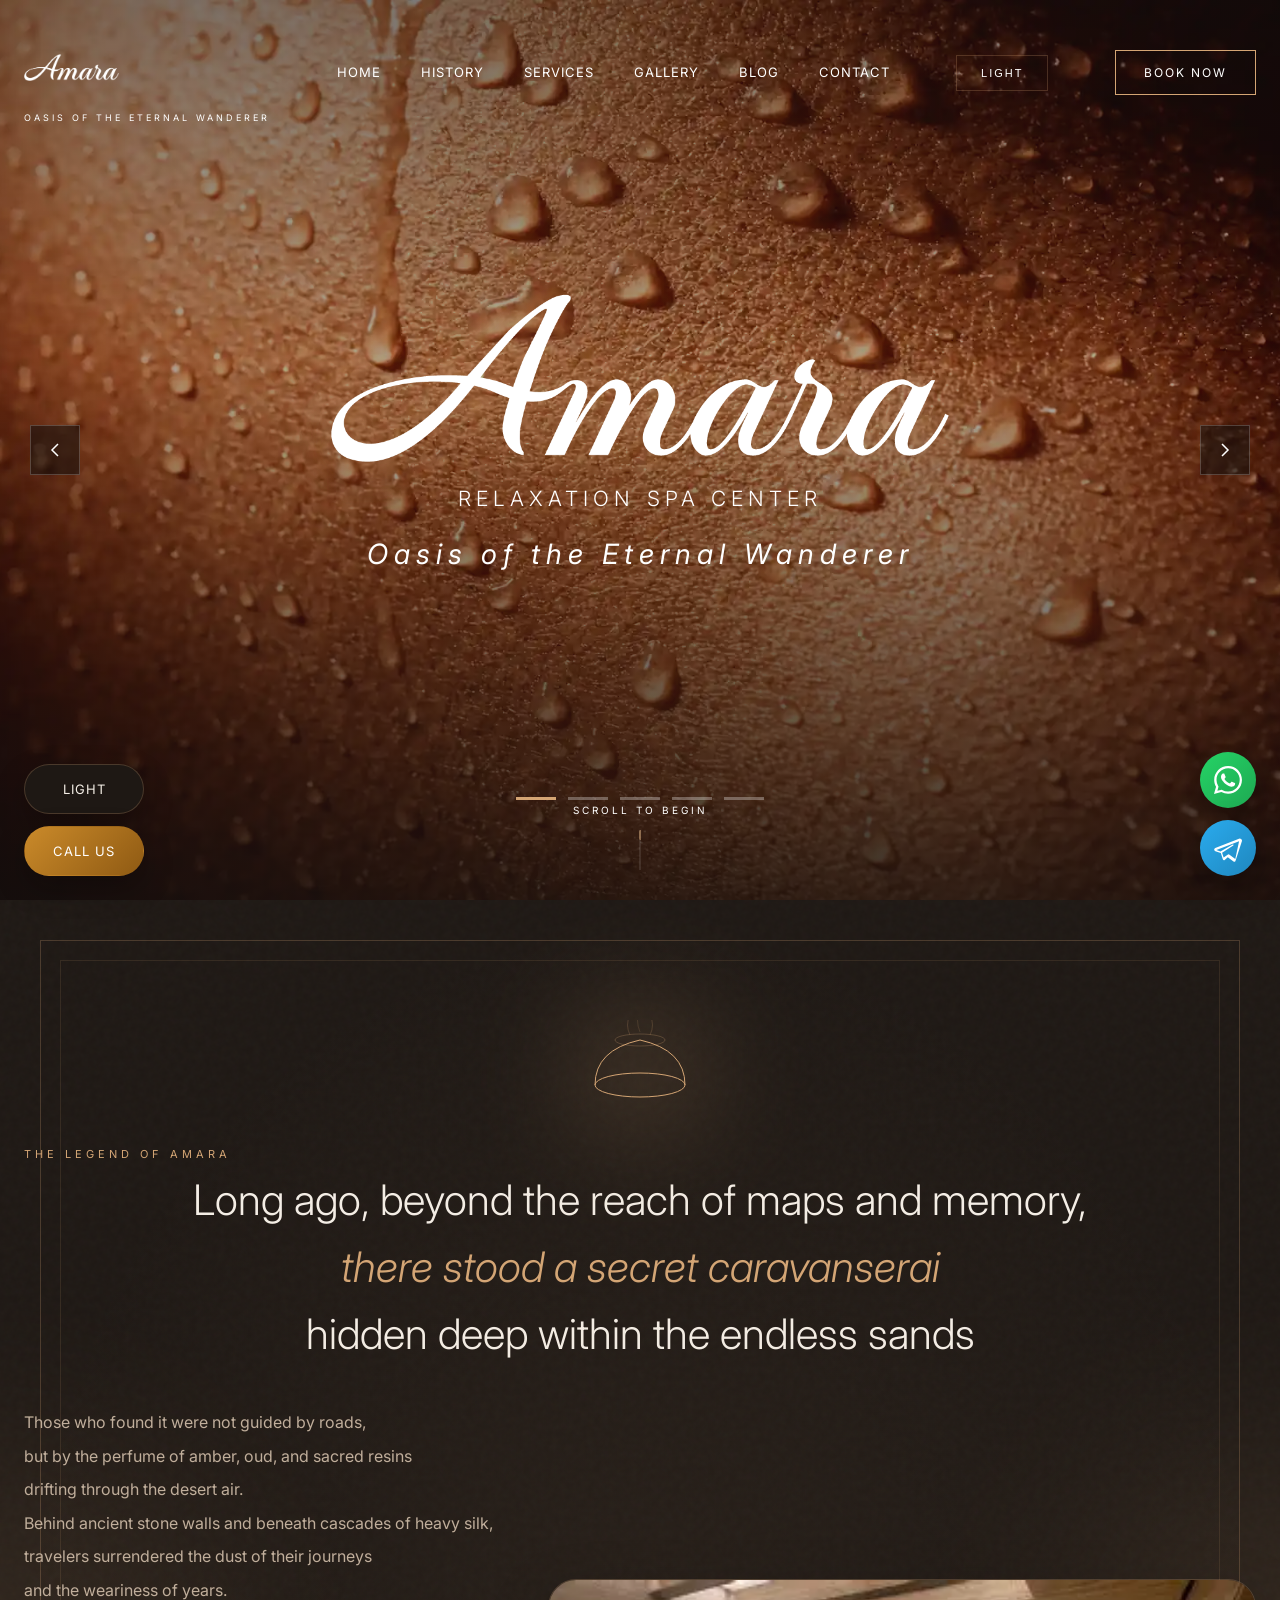
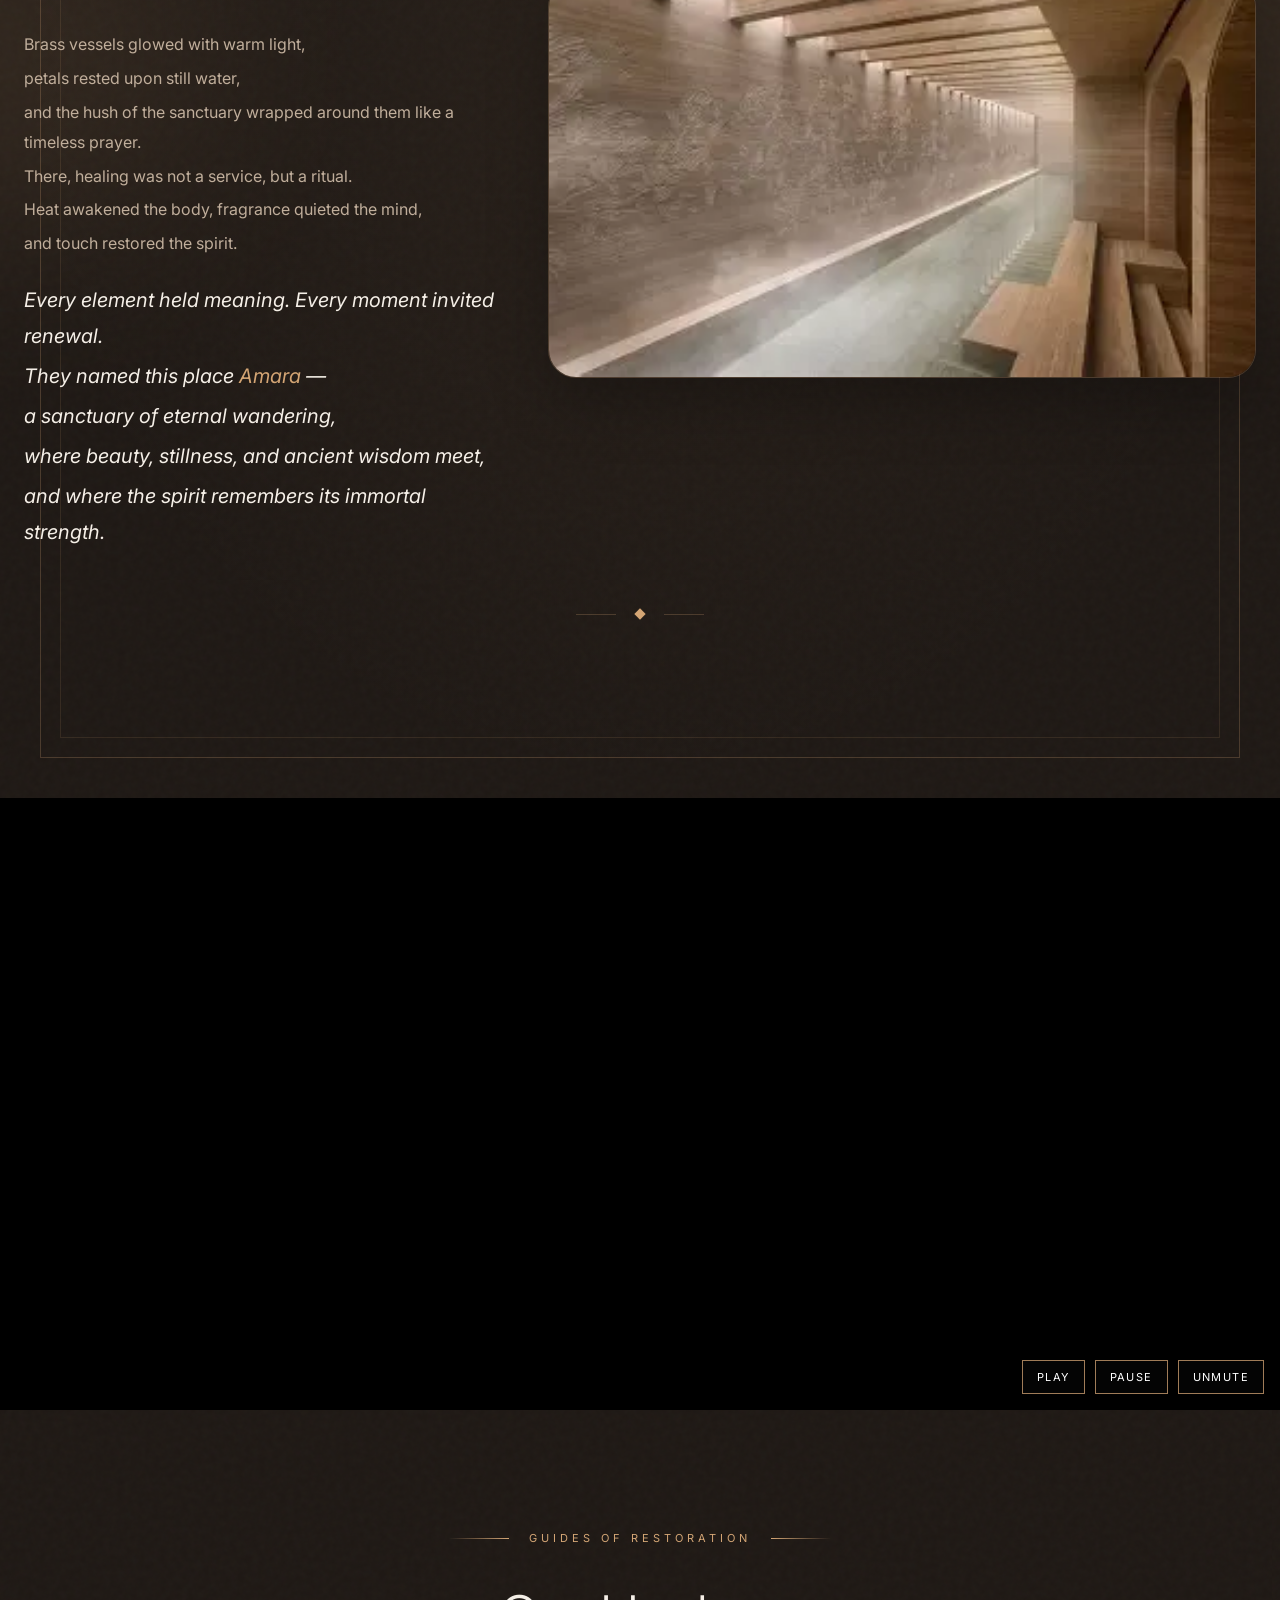
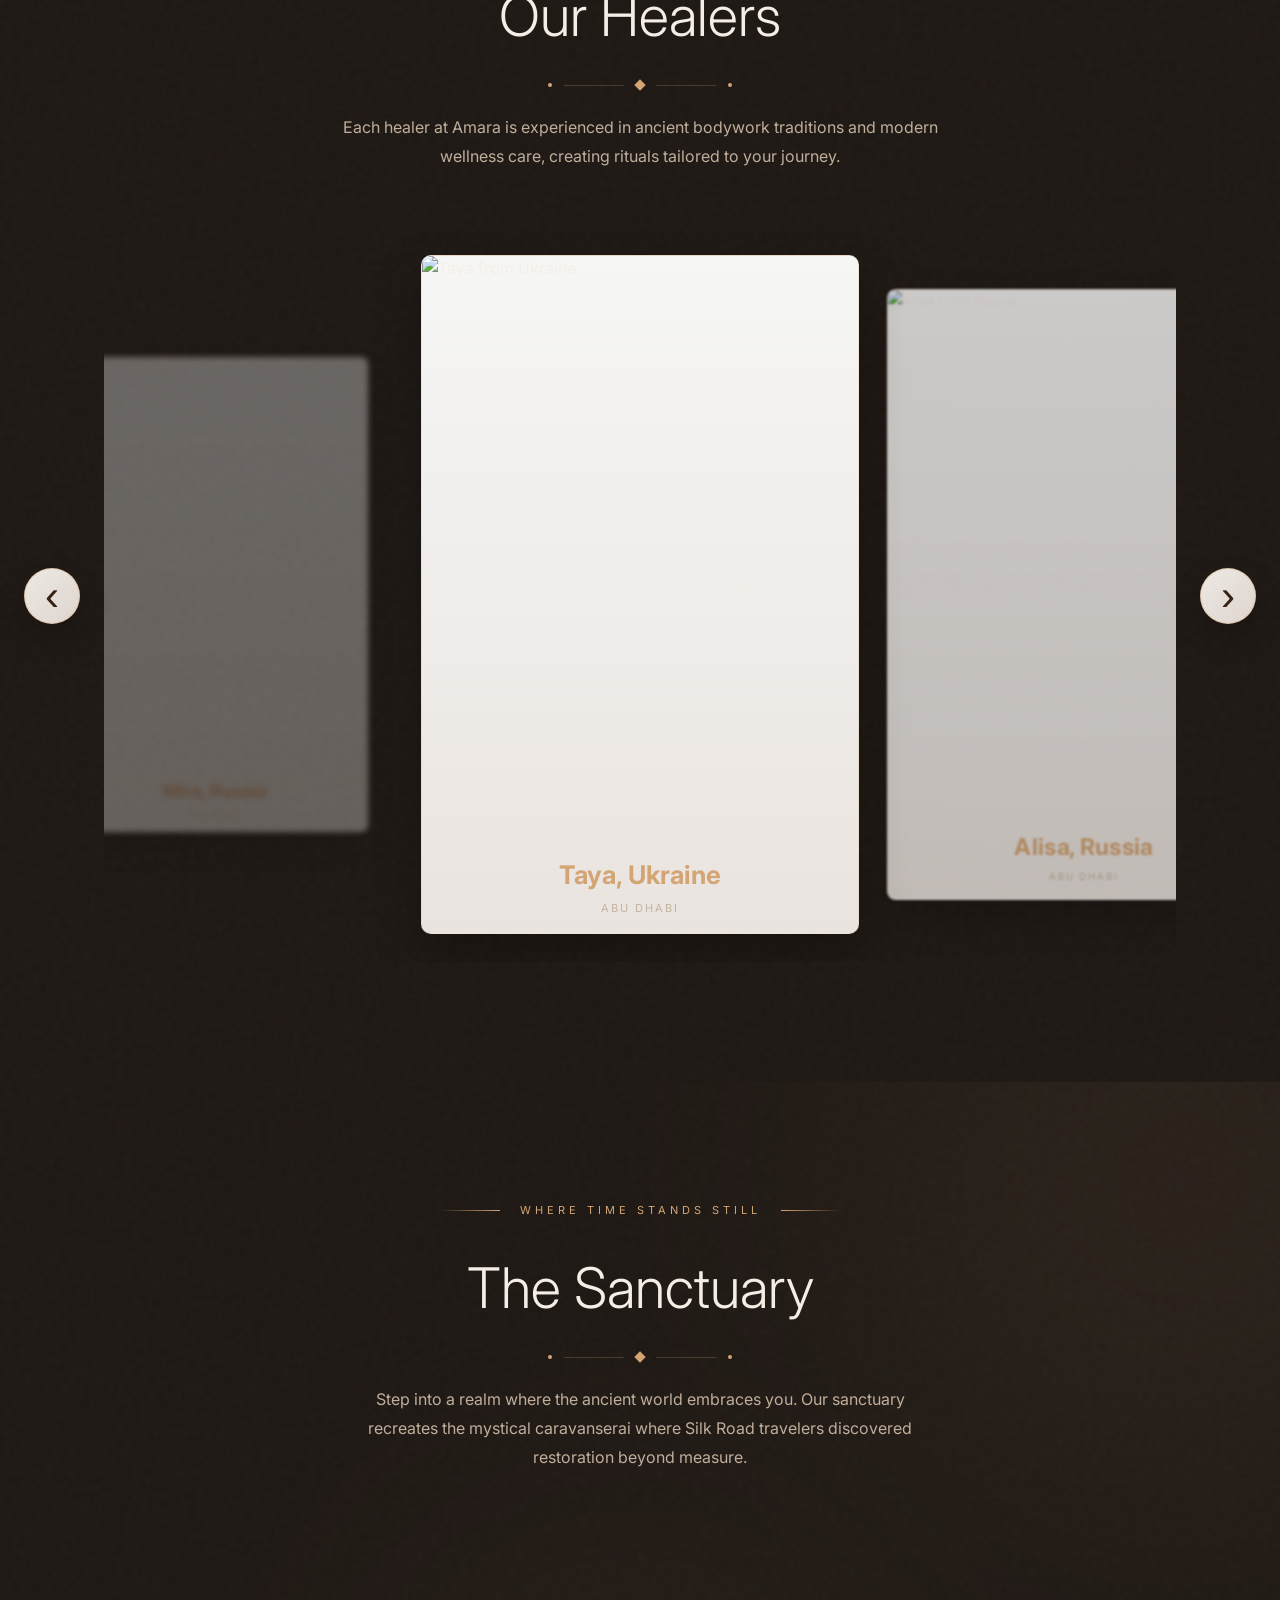
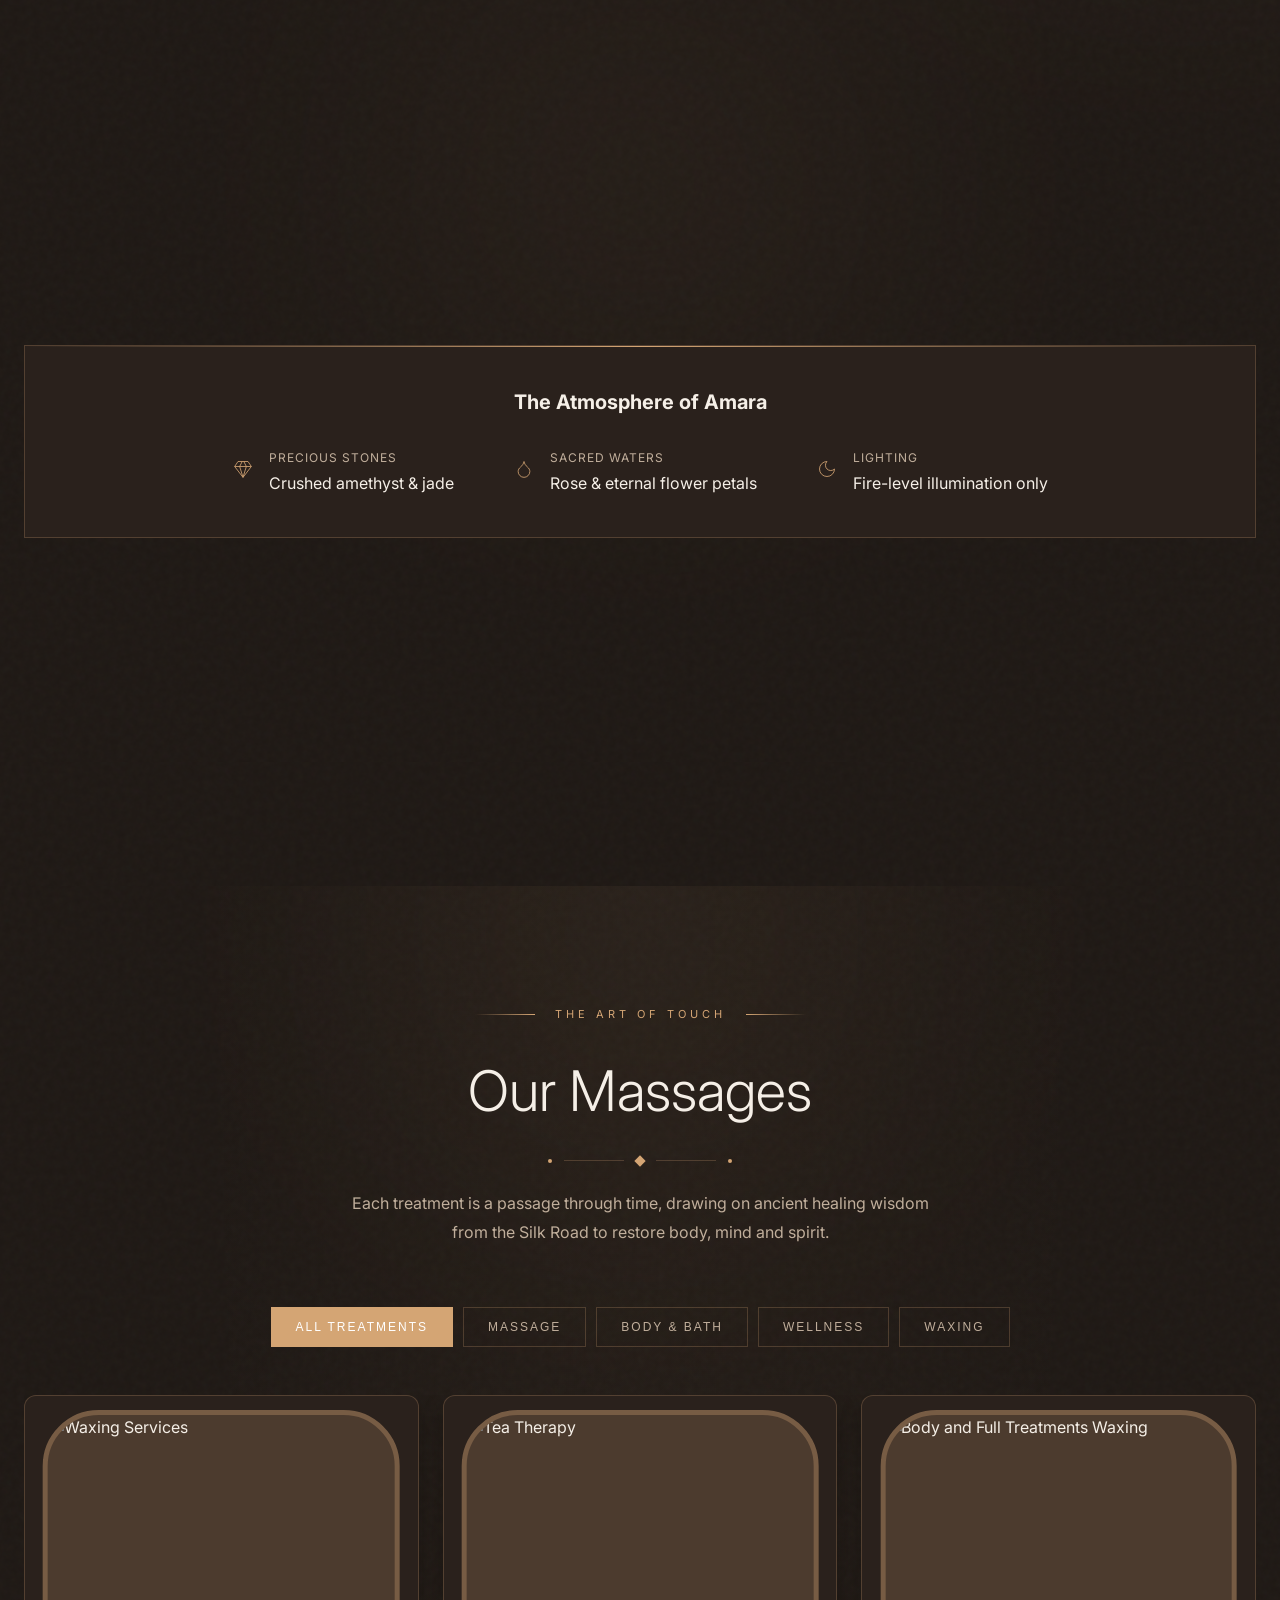
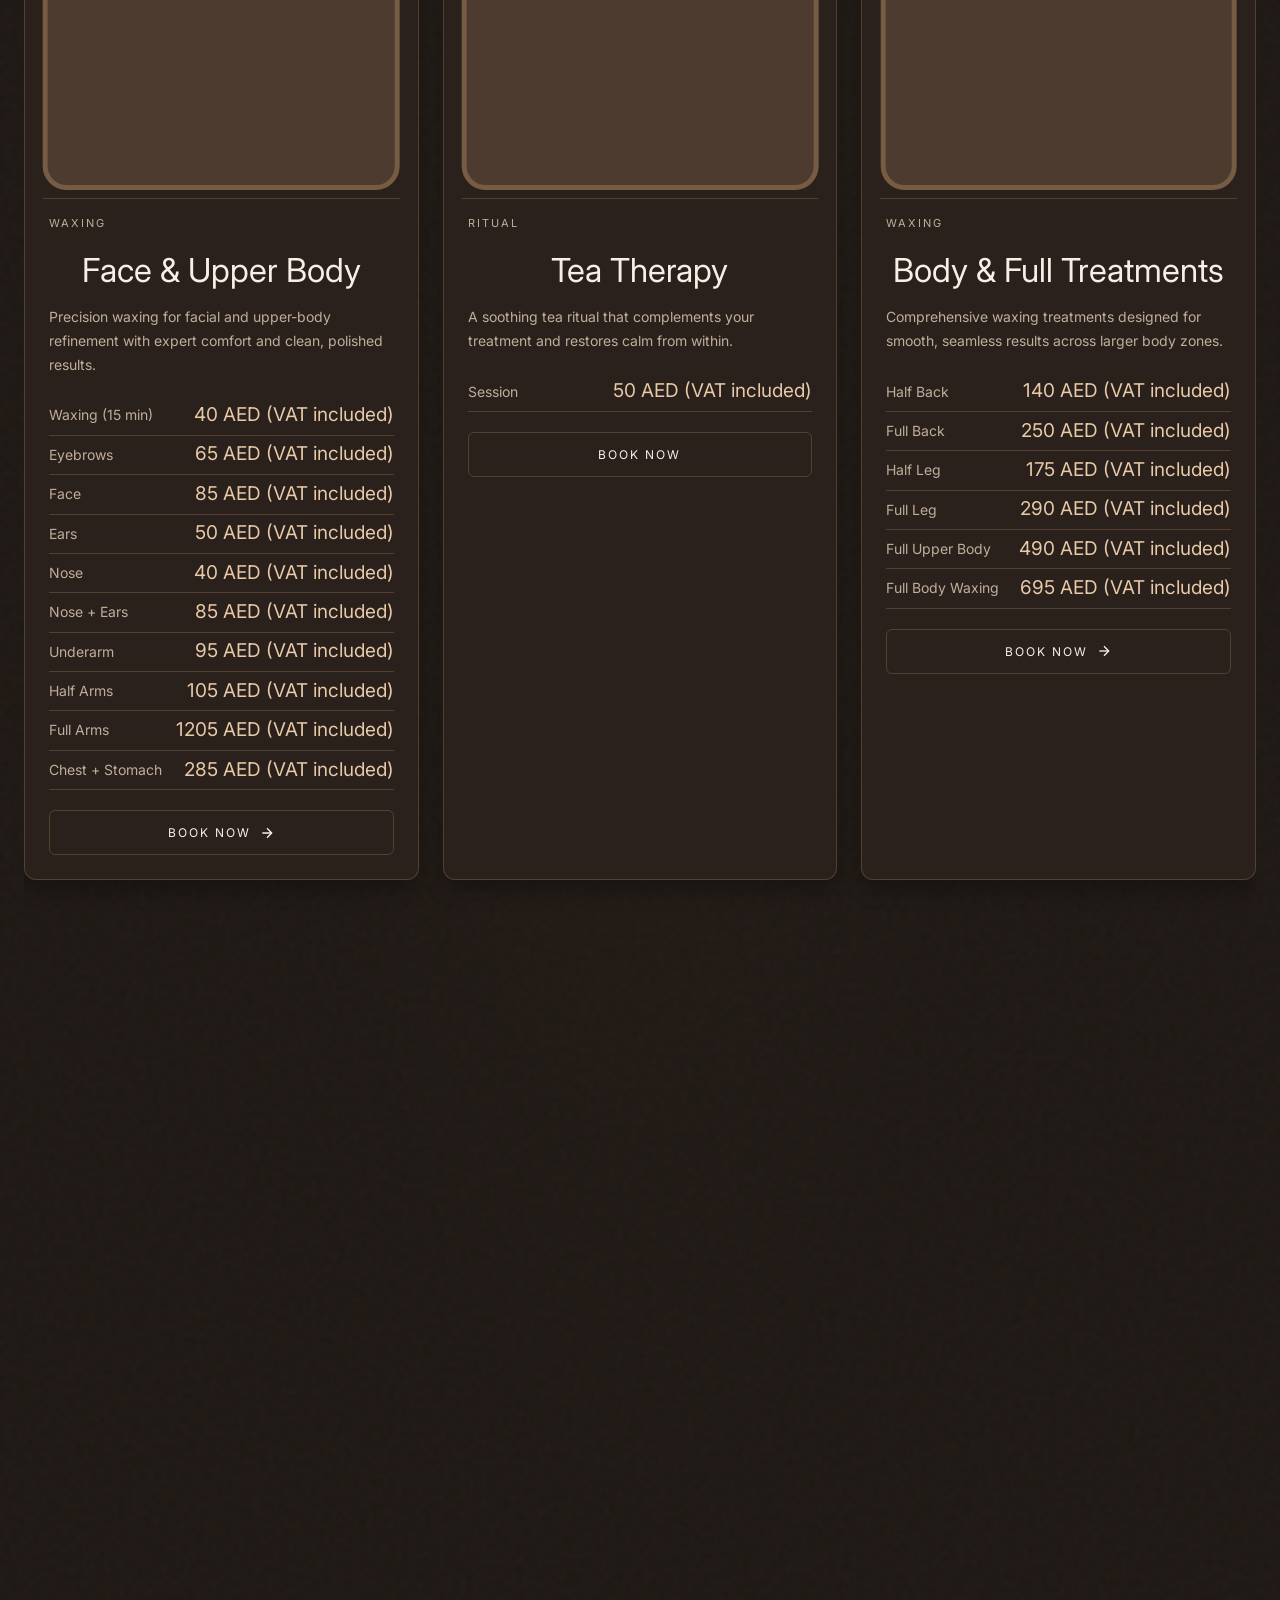
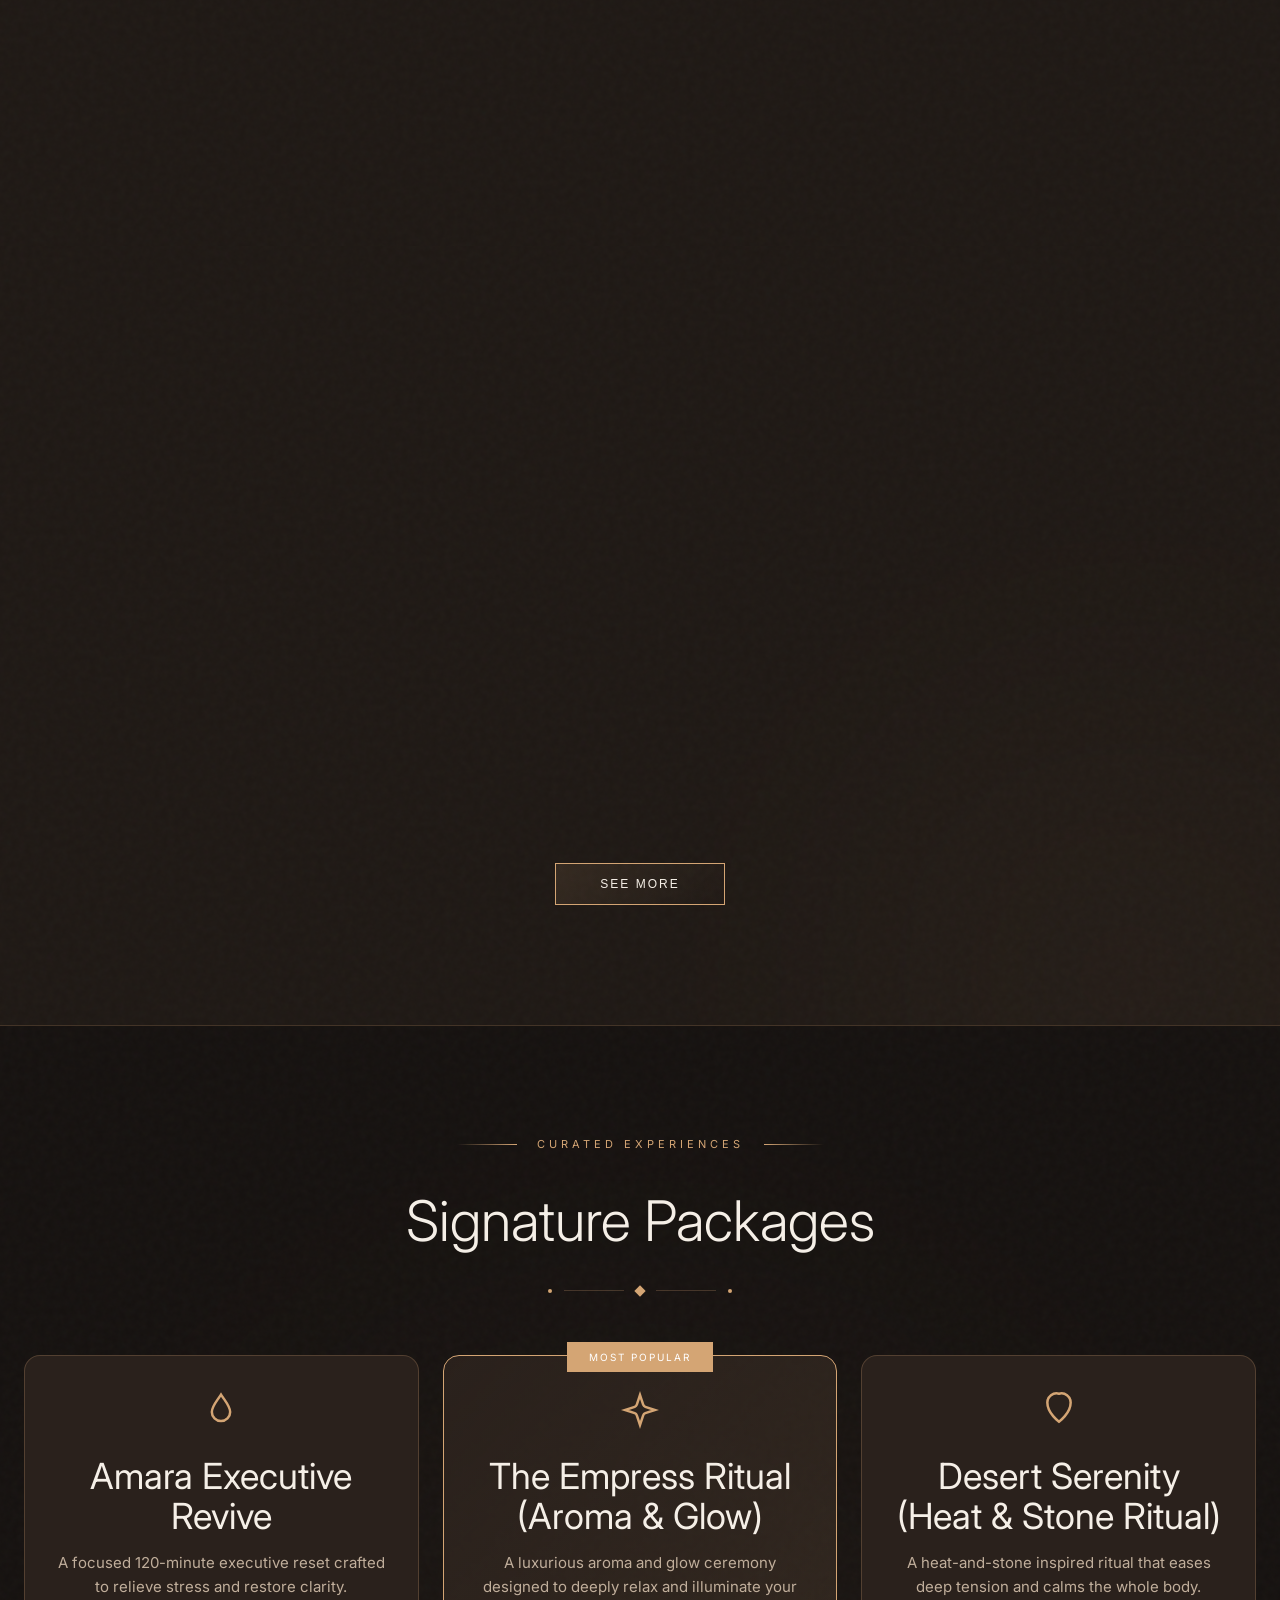
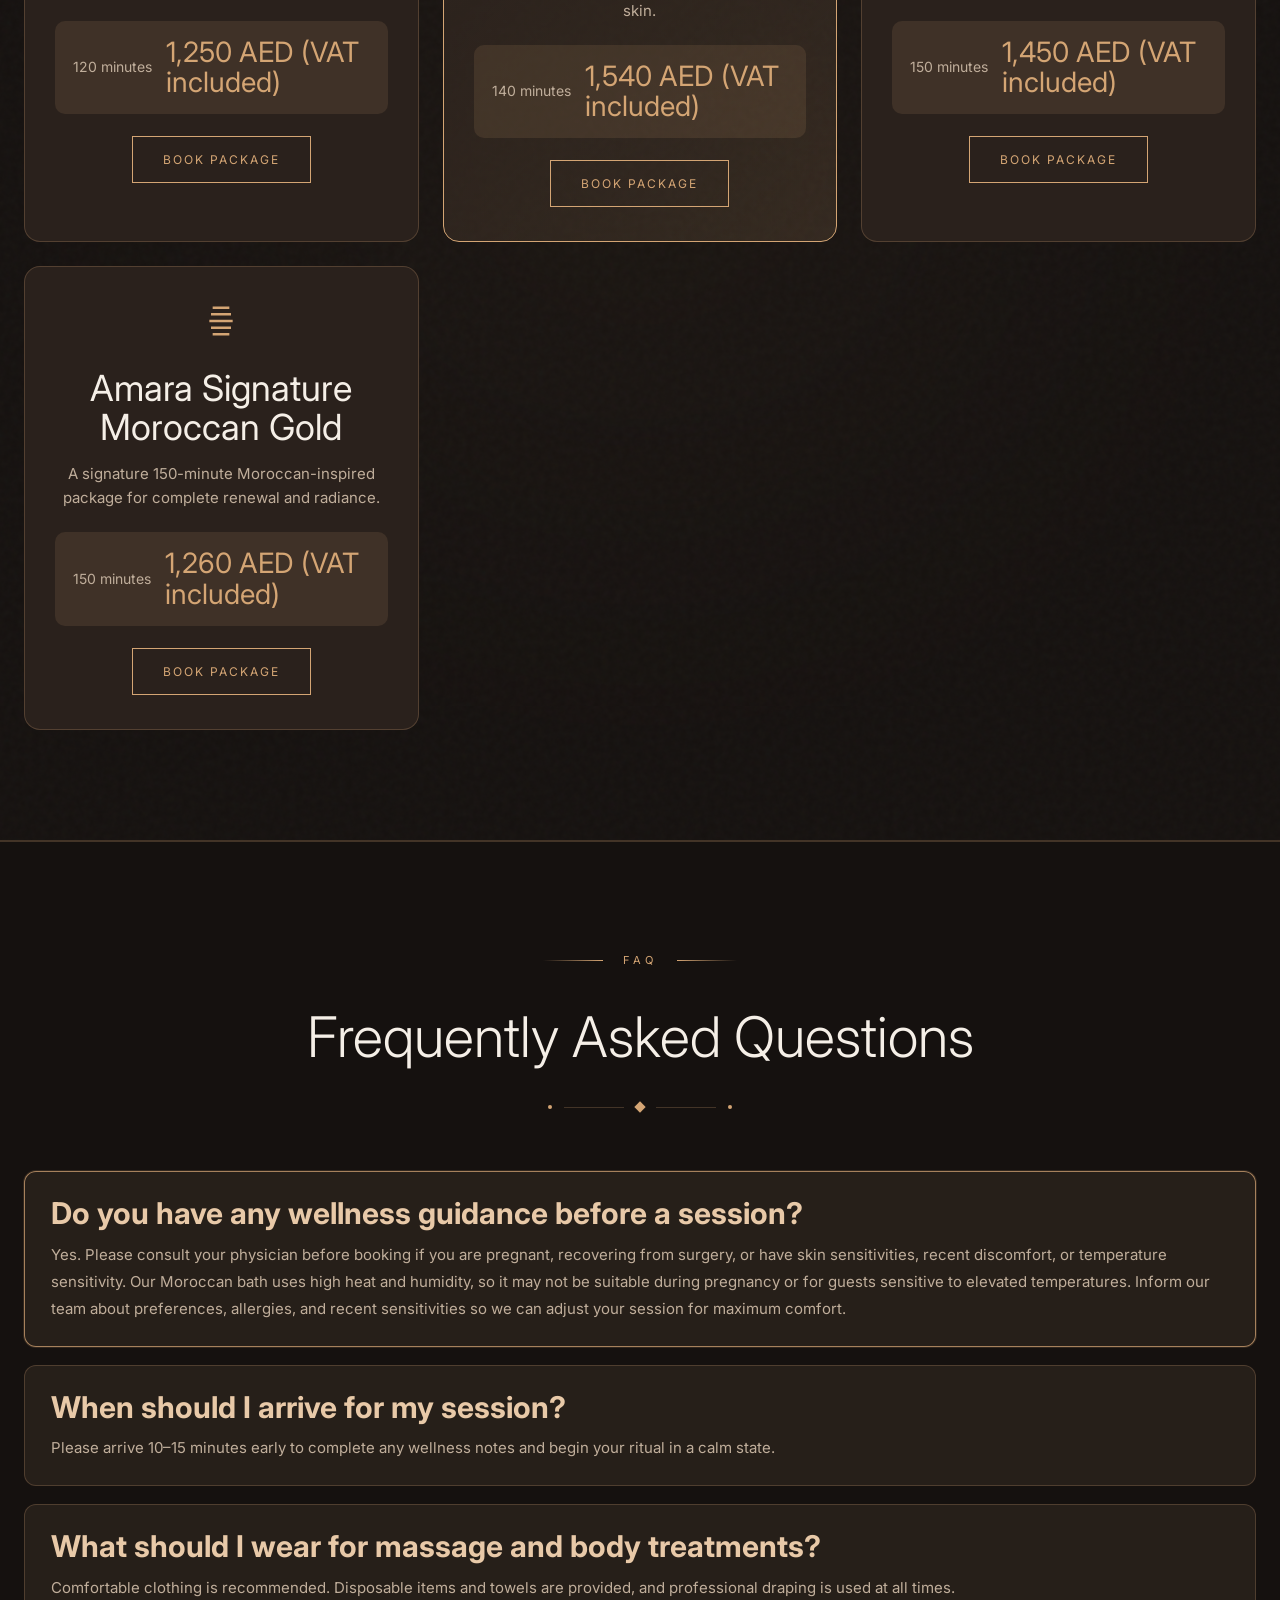
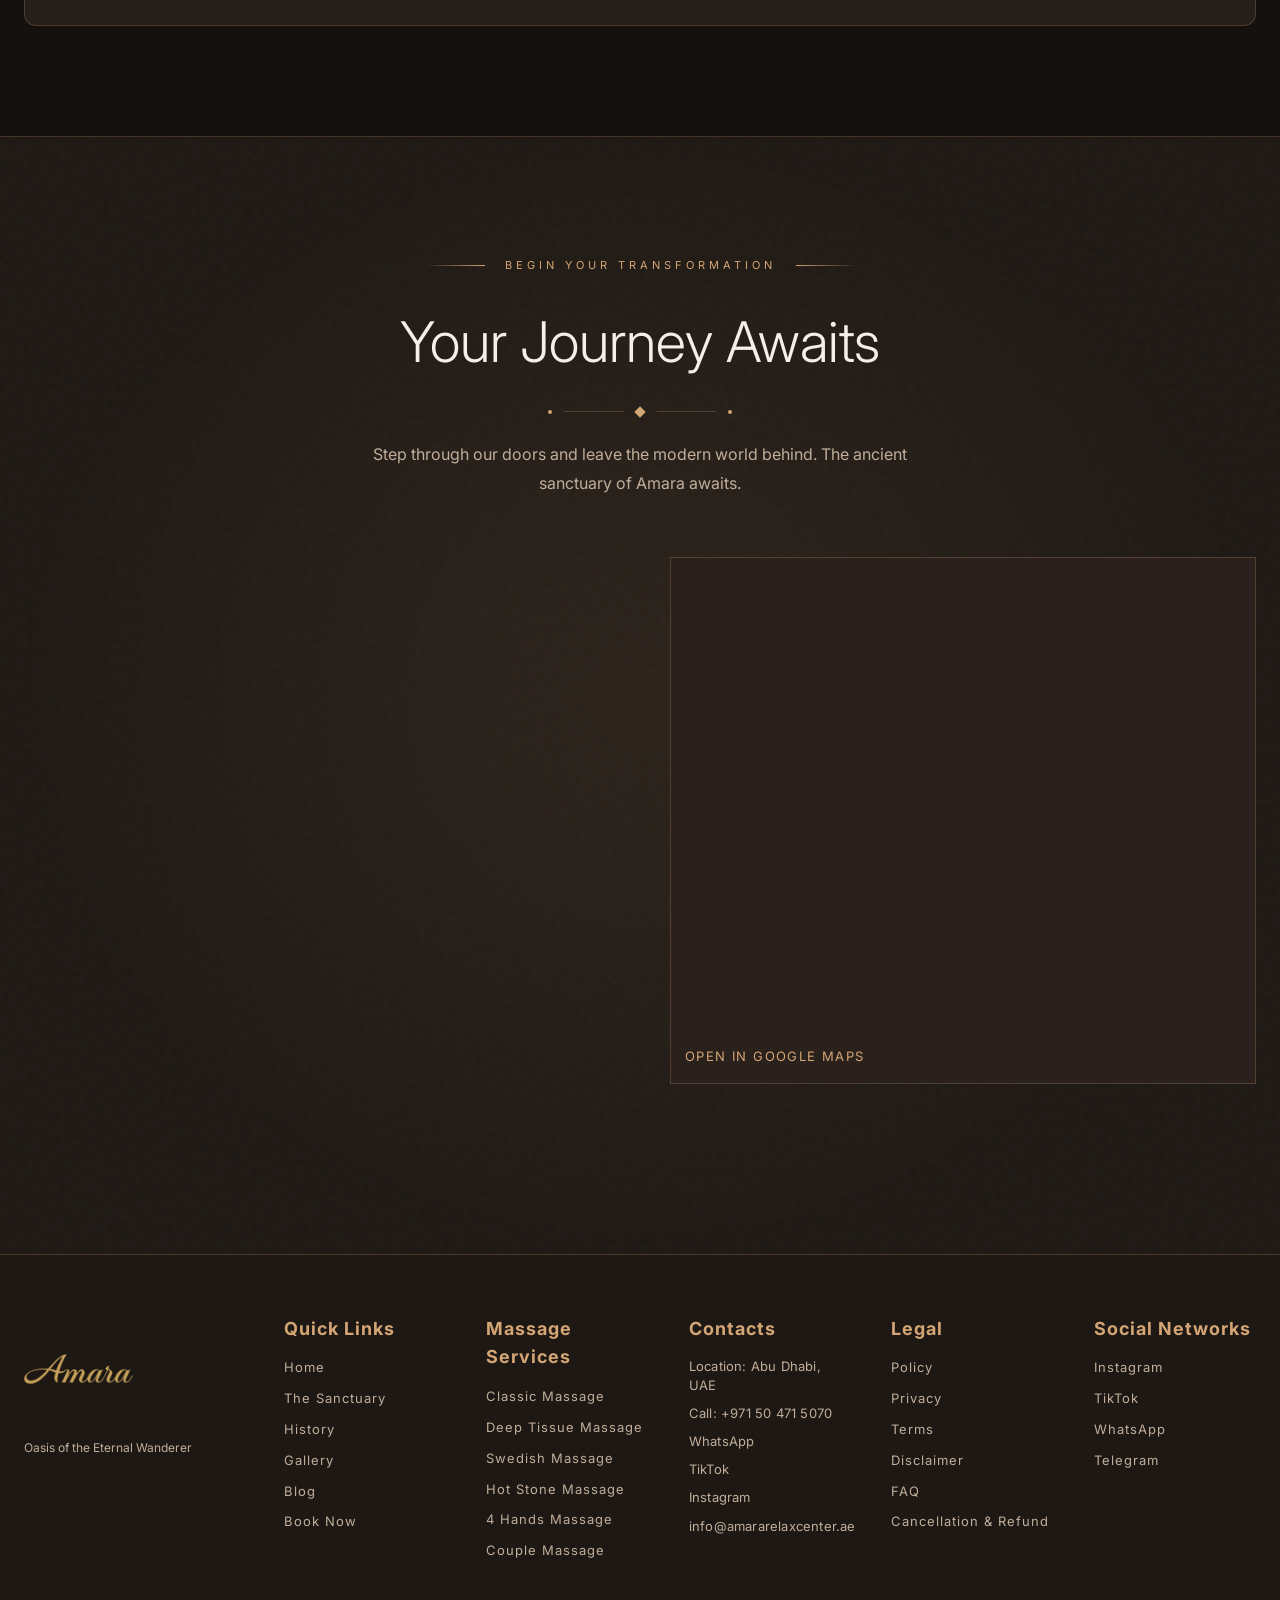
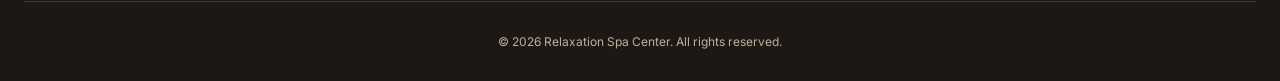
==== index.html @ 22c8f289 "Remove therapists page and navigation links" ====
<!DOCTYPE html>
<html lang="en">
<head>
  <meta charset="UTF-8">
  <meta name="viewport" content="width=device-width, initial-scale=1.0">
  <title>AMARA - Oasis of the Eternal Wanderer</title>
  <meta name="description" content="A hidden caravanserai of the Silk Road where time stands still and the spirit discovers immortal vigor through ancient healing arts.">
  <meta property="og:title" content="AMARA - Oasis of the Eternal Wanderer">
  <meta property="og:description" content="A hidden caravanserai of the Silk Road where time stands still and the spirit discovers immortal vigor through ancient healing arts.">
  <meta property="og:type" content="website">
  <meta property="og:image" content="img/opengraph.png">
  <meta property="og:image:alt" content="AMARA — Oasis of the Eternal Wanderer">
  <meta name="twitter:card" content="summary_large_image">
  <meta name="twitter:image" content="img/opengraph.png">
  <link rel="preconnect" href="https://fonts.googleapis.com">
  <link rel="preconnect" href="https://fonts.gstatic.com" crossorigin>
  <link href="https://fonts.googleapis.com/css2?family=Cormorant+Garamond:ital,wght@0,300;0,400;0,500;1,300;1,400&family=Inter:wght@300;400;500&display=swap" rel="stylesheet">
  <link rel="stylesheet" href="styles.css">
</head>
<body data-theme="dark">
  <!-- Header -->
  <header class="header" id="header">
    <nav class="nav">
      <a href="/" class="logo">
        <img src="img/logo_white.png" alt="Amara logo" class="logo-image theme-logo theme-logo-dark">
        <img src="img/logo.png" alt="Amara logo" class="logo-image theme-logo theme-logo-light">
        <span class="logo-subtitle">Oasis of the Eternal Wanderer</span>
      </a>

      <div class="nav-links">
        <a href="/" class="nav-link">Home</a>
        <a href="#rituals" class="nav-link">History</a>
        <a href="/services" class="nav-link">Services</a>
        <a href="/gallery" class="nav-link">Gallery</a>
        <a href="/blog" class="nav-link">Blog</a>
        <a href="/contact" class="nav-link">Contact</a>
      </div>

      <button
        class="theme-toggle-btn"
        id="themeToggleBtn"
        type="button"
        aria-label="Switch to light mode"
        aria-pressed="false"
      >
        Light
      </button>

      <a href="https://wa.me/971501234567" class="cta-button desktop-only" target="_blank" rel="noopener">Book Now</a>

      <button class="mobile-menu-btn" id="mobileMenuBtn" aria-label="Toggle menu" aria-expanded="false" aria-controls="mobileNav">
        <svg class="menu-icon" width="24" height="24" viewBox="0 0 24 24" fill="none" stroke="currentColor" stroke-width="2">
          <line x1="3" y1="6" x2="21" y2="6"></line>
          <line x1="3" y1="12" x2="21" y2="12"></line>
          <line x1="3" y1="18" x2="21" y2="18"></line>
        </svg>
        <svg class="close-icon" width="24" height="24" viewBox="0 0 24 24" fill="none" stroke="currentColor" stroke-width="2">
          <line x1="18" y1="6" x2="6" y2="18"></line>
          <line x1="6" y1="6" x2="18" y2="18"></line>
        </svg>
      </button>
    </nav>

    <div class="mobile-nav-overlay" id="mobileNavOverlay" aria-hidden="true"></div>

    <div class="mobile-nav" id="mobileNav">
      <div class="mobile-nav-logo" aria-hidden="true">
        <img src="img/logo_white.png" alt="" class="mobile-nav-logo-image theme-logo theme-logo-dark">
        <img src="img/logo.png" alt="" class="mobile-nav-logo-image theme-logo theme-logo-light">
      </div>
      <a href="/" class="mobile-nav-link">Home</a>
      <a href="#rituals" class="mobile-nav-link">History</a>
      <a href="/services" class="mobile-nav-link">Services</a>
      <a href="/gallery" class="mobile-nav-link">Gallery</a>
      <a href="/blog" class="mobile-nav-link">Blog</a>
      <a href="/contact" class="mobile-nav-link">Contact</a>
      <button
        class="theme-toggle-btn mobile-theme-toggle"
        id="mobileThemeToggleBtn"
        type="button"
        aria-label="Switch to light mode"
        aria-pressed="false"
      >
        Light
      </button>
    </div>
  </header>

  <main>
    <!-- Hero Section - Dior Inspired -->
    <section class="hero-dior">
      <!-- Background Slider -->
      <div class="hero-slider">
      <div class="hero-slide active" style="background-image: url('img/main1.webp')">
          <div class="slide-overlay"></div>
        </div>
        <div class="hero-slide" style="background-image: url('https://hebbkx1anhila5yf.public.blob.vercel-storage.com/moroccan-bath-XeSTABgX7qKMFfD8tpaA28jun8mEiK.jpg')">
          <div class="slide-overlay"></div>
        </div>
        <div class="hero-slide" style="background-image: url('https://hebbkx1anhila5yf.public.blob.vercel-storage.com/deep-tissue-D1EGarHWurusc7dncBgiNhIpKjE5Lf.jpg')">
          <div class="slide-overlay"></div>
        </div>
        <div class="hero-slide" style="background-image: url('https://hebbkx1anhila5yf.public.blob.vercel-storage.com/four-hands-Puk08W7r8o1fBXEjfwXtiHEmC1mv6J.jpg')">
          <div class="slide-overlay"></div>
        </div>
        <div class="hero-slide" style="background-image: url('https://hebbkx1anhila5yf.public.blob.vercel-storage.com/swedish-massage-C2bJ9ZEZfTErQx0yC2a469A6nhSZVx.jpg')">
          <div class="slide-overlay"></div>
        </div>
      </div>

      <!-- Animated Particles -->
      <div class="hero-particles">
        <div class="particle"></div>
        <div class="particle"></div>
        <div class="particle"></div>
        <div class="particle"></div>
        <div class="particle"></div>
        <div class="particle"></div>
        <div class="particle"></div>
        <div class="particle"></div>
        <div class="particle"></div>
        <div class="particle"></div>
        <div class="particle"></div>
        <div class="particle"></div>
      </div>

      <!-- Main Content -->
      <div class="hero-content-dior">
        <img class="hero-main-logo theme-logo theme-logo-dark" src="img/logo_white.png" alt="AMARA logo">
        <img class="hero-main-logo theme-logo theme-logo-light" src="img/logo.png" alt="AMARA logo">

        <h1 class="hero-title-dior">
          <span class="title-subtitle">Relaxation spa center</span>
        </h1>

        <p class="hero-tagline">Oasis of the Eternal Wanderer</p>
      </div>

      <!-- Slide Indicators -->
      <div class="hero-indicators">
        <button class="indicator active" data-slide="0" aria-label="Slide 1"></button>
        <button class="indicator" data-slide="1" aria-label="Slide 2"></button>
        <button class="indicator" data-slide="2" aria-label="Slide 3"></button>
        <button class="indicator" data-slide="3" aria-label="Slide 4"></button>
        <button class="indicator" data-slide="4" aria-label="Slide 5"></button>
      </div>

      <!-- Navigation Arrows -->
      <button class="hero-nav-arrow hero-nav-prev" aria-label="Previous slide">
        <svg width="24" height="24" viewBox="0 0 24 24" fill="none" stroke="currentColor" stroke-width="1.5">
          <path d="M15 18l-6-6 6-6"/>
        </svg>
      </button>
      <button class="hero-nav-arrow hero-nav-next" aria-label="Next slide">
        <svg width="24" height="24" viewBox="0 0 24 24" fill="none" stroke="currentColor" stroke-width="1.5">
          <path d="M9 18l6-6-6-6"/>
        </svg>
      </button>

      <!-- Scroll Indicator -->
      <div class="scroll-indicator-dior">
        <span>Scroll to Begin</span>
        <div class="scroll-line">
          <div class="scroll-dot"></div>
        </div>
      </div>

      <!-- Side Text -->
    </section>

    <!-- Legend Section -->
    <section id="rituals" class="legend">
      <div class="legend-bg"></div>
      <div class="legend-glow-left"></div>
      <div class="legend-glow-right"></div>
      <div class="stone-texture"></div>
      <div class="legend-border-outer"></div>
      <div class="legend-border-inner"></div>

      <div class="container">
        <div class="legend-icon">
          <svg width="120" height="80" viewBox="0 0 120 80">
            <ellipse cx="60" cy="65" rx="45" ry="12" fill="none" stroke="currentColor" stroke-width="1" />
            <path d="M15 65 Q15 30 60 20 Q105 30 105 65" fill="none" stroke="currentColor" stroke-width="1" />
            <ellipse cx="60" cy="20" rx="25" ry="6" fill="none" stroke="currentColor" stroke-width="0.5" opacity="0.5" />
            <path d="M50 15 Q45 5 50 -5" fill="none" stroke="currentColor" stroke-width="0.5" opacity="0.4" />
            <path d="M60 12 Q55 0 60 -10" fill="none" stroke="currentColor" stroke-width="0.5" opacity="0.3" />
            <path d="M70 15 Q75 5 70 -5" fill="none" stroke="currentColor" stroke-width="0.5" opacity="0.4" />
          </svg>
          <div class="icon-glow"></div>
        </div>

        <span class="section-tag">The Legend of Amara</span>

        <h2 class="legend-title">
          <span>Long ago, beyond the reach of maps and memory,</span>
          <span class="text-primary italic">there stood a secret caravanserai</span>
          <span>hidden deep within the endless sands</span>
        </h2>

        <div class="legend-story">
          <div class="legend-text">
            <p class="legend-paragraph">
              Those who found it were not guided by roads,<br>
              but by the perfume of amber, oud, and sacred resins<br>
              drifting through the desert air.<br>
              Behind ancient stone walls and beneath cascades of heavy silk,<br>
              travelers surrendered the dust of their journeys<br>
              and the weariness of years.
            </p>
            <p class="legend-paragraph">
              Brass vessels glowed with warm light,<br>
              petals rested upon still water,<br>
              and the hush of the sanctuary wrapped around them like a timeless prayer.<br>
              There, healing was not a service, but a ritual.<br>
              Heat awakened the body, fragrance quieted the mind,<br>
              and touch restored the spirit.
            </p>
            <p class="legend-paragraph-highlight">
              Every element held meaning. Every moment invited renewal.<br>
              They named this place <span class="text-primary">Amara</span> —<br>
              a sanctuary of eternal wandering,<br>
              where beauty, stillness, and ancient wisdom meet,<br>
              and where the spirit remembers its immortal strength.
            </p>
          </div>

          <div class="legend-visual">
            <img src="img/about.webp" alt="Amara sanctuary interior" class="legend-image">
          </div>
        </div>

        <div class="legend-divider">
          <div class="divider-line"></div>
          <div class="divider-diamond"></div>
          <div class="divider-line"></div>
        </div>
      </div>
    </section>

    <!-- Healers Intro Video -->
    <section class="healers-video-section" aria-label="Our Healers video introduction">
      <video
        class="healers-video"
        id="healersVideo"
        autoplay
        muted
        loop
        playsinline
        webkit-playsinline
        preload="auto"
        poster="https://hebbkx1anhila5yf.public.blob.vercel-storage.com/moroccan-bath-XeSTABgX7qKMFfD8tpaA28jun8mEiK.jpg"
      >
        <source src="video/ttt1.mp4" type="video/mp4">
      </video>
      <div class="healers-video-controls" aria-label="Video controls">
        <button type="button" class="healers-video-control-btn" id="videoPlayBtn">Play</button>
        <button type="button" class="healers-video-control-btn" id="videoPauseBtn">Pause</button>
        <button
          type="button"
          class="healers-video-control-btn"
          id="videoMuteBtn"
          aria-pressed="true"
        >
          Unmute
        </button>
      </div>
      <div class="healers-video-fallback" id="healersVideoFallback" hidden aria-hidden="true"></div>
    </section>

    <!-- Healers Section -->
    <section id="healers" class="healers-section">
      <div class="stone-texture"></div>
      <div class="container">
        <div class="section-header">
          <div class="section-header-line">
            <div class="header-line-left"></div>
            <span class="section-tag">Guides of Restoration</span>
            <div class="header-line-right"></div>
          </div>
          <h2 class="section-title">Our Healers</h2>
          <div class="section-divider">
            <div class="divider-dot"></div>
            <div class="divider-line-long"></div>
            <div class="divider-diamond"></div>
            <div class="divider-line-long"></div>
            <div class="divider-dot"></div>
          </div>
          <p class="section-description">
            Each healer at Amara is experienced in ancient bodywork traditions and modern wellness care,
            creating rituals tailored to your journey.
          </p>
        </div>

        <div class="healers-carousel" data-healers-carousel>
          <button class="healers-nav healers-nav-prev" type="button" aria-label="Previous therapist">
            <span aria-hidden="true">‹</span>
          </button>

          <div class="healers-viewport">
            <div class="healers-track">
              <article class="healer-slide" data-real-index="0">
                <div class="healer-slide-inner">
                  <img src="https://images.unsplash.com/photo-1494790108377-be9c29b29330?auto=format&fit=crop&w=700&q=80" alt="Taya from Ukraine" loading="lazy" class="healer-photo">
                  <div class="healer-meta">
                    <h3 class="healer-name">Taya, Ukraine</h3>
                    <p class="healer-role">Abu Dhabi</p>
                  </div>
                </div>
              </article>
              <article class="healer-slide" data-real-index="1">
                <div class="healer-slide-inner">
                  <img src="https://images.unsplash.com/photo-1488426862026-3ee34a7d66df?auto=format&fit=crop&w=700&q=80" alt="Alisa from Russia" loading="lazy" class="healer-photo">
                  <div class="healer-meta">
                    <h3 class="healer-name">Alisa, Russia</h3>
                    <p class="healer-role">Abu Dhabi</p>
                  </div>
                </div>
              </article>
              <article class="healer-slide" data-real-index="2">
                <div class="healer-slide-inner">
                  <img src="https://images.unsplash.com/photo-1524504388940-b1c1722653e1?auto=format&fit=crop&w=700&q=80" alt="Emily from Poland" loading="lazy" class="healer-photo">
                  <div class="healer-meta">
                    <h3 class="healer-name">Emily, Poland</h3>
                    <p class="healer-role">Abu Dhabi</p>
                  </div>
                </div>
              </article>
              <article class="healer-slide" data-real-index="3">
                <div class="healer-slide-inner">
                  <img src="https://images.unsplash.com/photo-1517841905240-472988babdf9?auto=format&fit=crop&w=700&q=80" alt="Lucy from Romania" loading="lazy" class="healer-photo">
                  <div class="healer-meta">
                    <h3 class="healer-name">Lucy, Romania</h3>
                    <p class="healer-role">Abu Dhabi</p>
                  </div>
                </div>
              </article>
              <article class="healer-slide" data-real-index="4">
                <div class="healer-slide-inner">
                  <img src="https://images.unsplash.com/photo-1544005313-94ddf0286df2?auto=format&fit=crop&w=700&q=80" alt="Mary from Russia" loading="lazy" class="healer-photo">
                  <div class="healer-meta">
                    <h3 class="healer-name">Mary, Russia</h3>
                    <p class="healer-role">Abu Dhabi</p>
                  </div>
                </div>
              </article>
              <article class="healer-slide" data-real-index="5">
                <div class="healer-slide-inner">
                  <img src="https://images.unsplash.com/photo-1542204625-de293a6b4178?auto=format&fit=crop&w=700&q=80" alt="Michelle from Russia" loading="lazy" class="healer-photo">
                  <div class="healer-meta">
                    <h3 class="healer-name">Michelle, Russia</h3>
                    <p class="healer-role">Abu Dhabi</p>
                  </div>
                </div>
              </article>
              <article class="healer-slide" data-real-index="6">
                <div class="healer-slide-inner">
                  <img src="https://images.unsplash.com/photo-1438761681033-6461ffad8d80?auto=format&fit=crop&w=700&q=80" alt="Mira from Russia" loading="lazy" class="healer-photo">
                  <div class="healer-meta">
                    <h3 class="healer-name">Mira, Russia</h3>
                    <p class="healer-role">Abu Dhabi</p>
                  </div>
                </div>
              </article>
              <article class="healer-slide" data-real-index="7">
                <div class="healer-slide-inner">
                  <img src="https://images.unsplash.com/photo-1506863530036-1efeddceb993?auto=format&fit=crop&w=700&q=80" alt="Nika from Georgia" loading="lazy" class="healer-photo">
                  <div class="healer-meta">
                    <h3 class="healer-name">Nika, Georgia</h3>
                    <p class="healer-role">Abu Dhabi</p>
                  </div>
                </div>
              </article>
              <article class="healer-slide" data-real-index="8">
                <div class="healer-slide-inner">
                  <img src="https://images.unsplash.com/photo-1464863979621-258859e62245?auto=format&fit=crop&w=700&q=80" alt="Polina from Russia" loading="lazy" class="healer-photo">
                  <div class="healer-meta">
                    <h3 class="healer-name">Polina, Russia</h3>
                    <p class="healer-role">Abu Dhabi</p>
                  </div>
                </div>
              </article>
              <article class="healer-slide" data-real-index="9">
                <div class="healer-slide-inner">
                  <img src="https://images.unsplash.com/photo-1534528741775-53994a69daeb?auto=format&fit=crop&w=700&q=80" alt="Selena from Romania" loading="lazy" class="healer-photo">
                  <div class="healer-meta">
                    <h3 class="healer-name">Selena, Romania</h3>
                    <p class="healer-role">Abu Dhabi</p>
                  </div>
                </div>
              </article>
            </div>
          </div>

          <button class="healers-nav healers-nav-next" type="button" aria-label="Next therapist">
            <span aria-hidden="true">›</span>
          </button>
        </div>
      </div>
    </section>


    <!-- Sanctuary Section -->
    <section id="sanctuary" class="sanctuary">
      <div class="sanctuary-glow"></div>
      <div class="sanctuary-glow-center"></div>
      <div class="stone-texture"></div>

      <div class="container">
        <div class="section-header">
          <div class="section-header-line">
            <div class="header-line-left"></div>
            <span class="section-tag">Where Time Stands Still</span>
            <div class="header-line-right"></div>
          </div>
          <h2 class="section-title">The Sanctuary</h2>
          <div class="section-divider">
            <div class="divider-dot"></div>
            <div class="divider-line-long"></div>
            <div class="divider-diamond"></div>
            <div class="divider-line-long"></div>
            <div class="divider-dot"></div>
          </div>
          <p class="section-description">
            Step into a realm where the ancient world embraces you. Our sanctuary recreates
            the mystical caravanserai where Silk Road travelers discovered restoration beyond measure.
          </p>
        </div>

        <div class="features-grid">
          <div class="feature-card" data-index="0">
            <div class="feature-glow"></div>
            <div class="feature-corner tl"></div>
            <div class="feature-corner tr"></div>
            <div class="feature-corner bl"></div>
            <div class="feature-corner br"></div>
            <div class="feature-icon">
              <svg width="28" height="28" viewBox="0 0 24 24" fill="none" stroke="currentColor" stroke-width="1">
                <path d="M8.5 14.5A2.5 2.5 0 0 0 11 12c0-1.38-.5-2-1-3-1.072-2.143-.224-4.054 2-6 .5 2.5 2 4.9 4 6.5 2 1.6 3 3.5 3 5.5a7 7 0 1 1-14 0c0-1.153.433-2.294 1-3a2.5 2.5 0 0 0 2.5 2.5z"/>
              </svg>
            </div>
            <h3 class="feature-title">Firelit Ambiance</h3>
            <p class="feature-description">Only lower lighting creates the effect of ancient fires, casting dancing shadows across rough stone walls and heavy silk drapes. No overhead lights disturb the sacred twilight.</p>
            <span class="feature-detail">Inspired by the campfires that guided weary travelers</span>
          </div>

          <div class="feature-card" data-index="1">
            <div class="feature-glow"></div>
            <div class="feature-corner tl"></div>
            <div class="feature-corner tr"></div>
            <div class="feature-corner bl"></div>
            <div class="feature-corner br"></div>
            <div class="feature-icon">
              <svg width="28" height="28" viewBox="0 0 24 24" fill="none" stroke="currentColor" stroke-width="1">
                <path d="M17.7 7.7a2.5 2.5 0 1 1 1.8 4.3H2"/>
                <path d="M9.6 4.6A2 2 0 1 1 11 8H2"/>
                <path d="M12.6 19.4A2 2 0 1 0 14 16H2"/>
              </svg>
            </div>
            <h3 class="feature-title">Sacred Aromas</h3>
            <p class="feature-description">The air carries notes of amber, frankincense, and sandalwood — the same scents that guided weary travelers to our sanctuary across endless desert nights.</p>
            <span class="feature-detail">Hand-blended from the rarest resins</span>
          </div>

          <div class="feature-card" data-index="2">
            <div class="feature-glow"></div>
            <div class="feature-corner tl"></div>
            <div class="feature-corner tr"></div>
            <div class="feature-corner bl"></div>
            <div class="feature-corner br"></div>
            <div class="feature-icon">
              <svg width="28" height="28" viewBox="0 0 24 24" fill="none" stroke="currentColor" stroke-width="1">
                <path d="m12 3-1.912 5.813a2 2 0 0 1-1.275 1.275L3 12l5.813 1.912a2 2 0 0 1 1.275 1.275L12 21l1.912-5.813a2 2 0 0 1 1.275-1.275L21 12l-5.813-1.912a2 2 0 0 1-1.275-1.275L12 3Z"/>
                <path d="M5 3v4"/>
                <path d="M19 17v4"/>
                <path d="M3 5h4"/>
                <path d="M17 19h4"/>
              </svg>
            </div>
            <h3 class="feature-title">Timeless Materials</h3>
            <p class="feature-description">Rough stone, heavy silk, and antique brass bowls create an atmosphere where centuries dissolve into a single eternal moment of pure presence.</p>
            <span class="feature-detail">Each piece sourced from ancient trade routes</span>
          </div>
        </div>

        <div class="atmosphere-bar">
          <div class="atmosphere-shine"></div>
          <h4 class="atmosphere-title">The Atmosphere of Amara</h4>
          <div class="atmosphere-items">
            <div class="atmosphere-item">
              <div class="atmosphere-icon">
                <svg width="20" height="20" viewBox="0 0 24 24" fill="none" stroke="currentColor" stroke-width="1">
                  <path d="M6 3h12l4 6-10 13L2 9Z"/>
                  <path d="M11 3 8 9l4 13 4-13-3-6"/>
                  <path d="M2 9h20"/>
                </svg>
              </div>
              <div>
                <p class="atmosphere-label">Precious Stones</p>
                <p class="atmosphere-value">Crushed amethyst & jade</p>
              </div>
            </div>
            <div class="atmosphere-item">
              <div class="atmosphere-icon">
                <svg width="20" height="20" viewBox="0 0 24 24" fill="none" stroke="currentColor" stroke-width="1">
                  <path d="M12 22a7 7 0 0 0 7-7c0-2-1-3.9-3-5.5s-3.5-4-4-6.5c-.5 2.5-2 4.9-4 6.5C6 11.1 5 13 5 15a7 7 0 0 0 7 7z"/>
                </svg>
              </div>
              <div>
                <p class="atmosphere-label">Sacred Waters</p>
                <p class="atmosphere-value">Rose & eternal flower petals</p>
              </div>
            </div>
            <div class="atmosphere-item">
              <div class="atmosphere-icon">
                <svg width="20" height="20" viewBox="0 0 24 24" fill="none" stroke="currentColor" stroke-width="1">
                  <path d="M12 3a6 6 0 0 0 9 9 9 9 0 1 1-9-9Z"/>
                </svg>
              </div>
              <div>
                <p class="atmosphere-label">Lighting</p>
                <p class="atmosphere-value">Fire-level illumination only</p>
              </div>
            </div>
          </div>
        </div>

        <div class="quote-block">
          <blockquote>
            "In the silence of the oasis, surrounded by ancient stone and silk,
            time releases its grip, and the spirit finds its eternal home."
          </blockquote>
          <div class="quote-attribution">
            <div class="quote-line"></div>
            <span>Ancient Proverb</span>
            <div class="quote-line"></div>
          </div>
        </div>
      </div>
    </section>

    <!-- Massages Section -->
    <section id="massages" class="massages-section">
      <div class="massages-bg"></div>
      <div class="massages-glow-top"></div>
      <div class="massages-glow-bottom"></div>
      <div class="stone-texture"></div>

      <div class="container">
        <div class="section-header">
          <div class="section-header-line">
            <div class="header-line-left"></div>
            <span class="section-tag">The Art of Touch</span>
            <div class="header-line-right"></div>
          </div>
          <h2 class="section-title">Our Massages</h2>
          <div class="section-divider">
            <div class="divider-dot"></div>
            <div class="divider-line-long"></div>
            <div class="divider-diamond"></div>
            <div class="divider-line-long"></div>
            <div class="divider-dot"></div>
          </div>
          <p class="section-description">
            Each treatment is a passage through time, drawing on ancient healing wisdom from the Silk Road to restore body, mind and spirit.
          </p>
        </div>

        <div class="massages-filter" role="tablist" aria-label="Treatments category filter">
          <button class="massages-filter-btn active" type="button" data-filter="all" role="tab" aria-selected="true">All Treatments</button>
          <button class="massages-filter-btn" type="button" data-filter="massage" role="tab" aria-selected="false">Massage</button>
          <button class="massages-filter-btn" type="button" data-filter="body-bath" role="tab" aria-selected="false">Body &amp; Bath</button>
          <button class="massages-filter-btn" type="button" data-filter="wellness" role="tab" aria-selected="false">Wellness</button>
          <button class="massages-filter-btn" type="button" data-filter="waxing" role="tab" aria-selected="false">Waxing</button>
        </div>

        <!-- Massages bento grid -->
        <div class="massages-grid" id="massagesGrid">

          <!-- Classic Massage -->
          <div class="massage-card massage-card-large" data-category="massage">
            <div class="massage-card-image">
              <img src="https://hebbkx1anhila5yf.public.blob.vercel-storage.com/hot-stone-ozcMxcP4p2LRpwfWkz6xlxcogUApC0.jpg" alt="Classic Massage at Amara Spa" loading="lazy">
              <div class="massage-image-overlay"></div>
              <div class="massage-image-shine"></div>
            </div>
            <div class="massage-card-content">
              <div class="massage-card-tag">Signature</div>
              <h3 class="massage-card-title">Classic Massage</h3>
              <p class="massage-card-desc">A timeless journey through the body's landscape. Traditional long strokes melt tension accumulated through countless miles of travel.</p>
              <div class="massage-pricing">
                <div class="price-row"><span class="price-duration">1h</span><span class="price-amount">525 AED (VAT included)</span></div>
                <div class="price-row"><span class="price-duration">1h 30m</span><span class="price-amount">700 AED (VAT included)</span></div>
                <div class="price-row"><span class="price-duration">2h</span><span class="price-amount">925 AED (VAT included)</span></div>
              </div>
              <a href="https://wa.me/971501234567" class="massage-book-btn" target="_blank" rel="noopener">
                <span>Book Now</span>
                <svg width="16" height="16" viewBox="0 0 24 24" fill="none" stroke="currentColor" stroke-width="2"><path d="M5 12h14"/><path d="m12 5 7 7-7 7"/></svg>
              </a>
            </div>
            <div class="massage-card-glow"></div>
          </div>

          <!-- Deep Tissue -->
          <div class="massage-card" data-category="massage">
            <div class="massage-card-image">
              <img src="https://hebbkx1anhila5yf.public.blob.vercel-storage.com/deep-tissue-D1EGarHWurusc7dncBgiNhIpKjE5Lf.jpg" alt="Deep Tissue Massage" loading="lazy">
              <div class="massage-image-overlay"></div>
              <div class="massage-image-shine"></div>
            </div>
            <div class="massage-card-content">
              <div class="massage-card-tag">Intensive</div>
              <h3 class="massage-card-title">Deep Tissue Massage</h3>
              <p class="massage-card-desc">Focused pressure reaches deep muscle layers, helping ease long-held tension and stiffness.</p>
              <div class="massage-pricing">
                <div class="price-row"><span class="price-duration">1h</span><span class="price-amount">600 AED (VAT included)</span></div>
                <div class="price-row"><span class="price-duration">1h 30m</span><span class="price-amount">850 AED (VAT included)</span></div>
                <div class="price-row"><span class="price-duration">2h</span><span class="price-amount">1,100 AED (VAT included)</span></div>
              </div>
              <a href="https://wa.me/971501234567" class="massage-book-btn" target="_blank" rel="noopener">
                <span>Book Now</span>
                <svg width="16" height="16" viewBox="0 0 24 24" fill="none" stroke="currentColor" stroke-width="2"><path d="M5 12h14"/><path d="m12 5 7 7-7 7"/></svg>
              </a>
            </div>
            <div class="massage-card-glow"></div>
          </div>

          <!-- Moroccan Bath -->
          <div class="massage-card" data-category="body-bath">
            <div class="massage-card-image">
              <img src="https://hebbkx1anhila5yf.public.blob.vercel-storage.com/moroccan-bath-XeSTABgX7qKMFfD8tpaA28jun8mEiK.jpg" alt="Moroccan Bath" loading="lazy">
              <div class="massage-image-overlay"></div>
              <div class="massage-image-shine"></div>
            </div>
            <div class="massage-card-content">
              <div class="massage-card-tag">Traditional</div>
              <h3 class="massage-card-title">Moroccan Bath</h3>
              <p class="massage-card-desc">An ancient purification ritual with black soap and rhassoul clay, leaving skin silken and spirit renewed.</p>
              <div class="massage-pricing">
                <div class="price-row"><span class="price-duration">1h</span><span class="price-amount">525 AED (VAT included)</span></div>
              </div>
              <a href="https://wa.me/971501234567" class="massage-book-btn" target="_blank" rel="noopener">
                <span>Book Now</span>
                <svg width="16" height="16" viewBox="0 0 24 24" fill="none" stroke="currentColor" stroke-width="2"><path d="M5 12h14"/><path d="m12 5 7 7-7 7"/></svg>
              </a>
            </div>
            <div class="massage-card-glow"></div>
          </div>

          <!-- Couple Massage — wide card -->
          <div class="massage-card massage-card-wide" data-category="massage">
            <div class="massage-card-image">
              <img src="https://hebbkx1anhila5yf.public.blob.vercel-storage.com/couple-massage-eQCI4LJu1wMQY76rCsfQ5gD9EAH6ag.jpg" alt="Couple Massage" loading="lazy">
              <div class="massage-image-overlay"></div>
              <div class="massage-image-shine"></div>
            </div>
            <div class="massage-card-content">
              <div class="massage-card-tag">For Two</div>
              <h3 class="massage-card-title">Couple Massage</h3>
              <p class="massage-card-desc">Share the sanctuary together. Two healers work in harmony while you and your partner rediscover the art of shared serenity.</p>
              <div class="massage-pricing massage-pricing-row">
                <div class="price-row"><span class="price-duration">1h</span><span class="price-amount">1,050 AED (VAT included)</span></div>
                <div class="price-row"><span class="price-duration">1h 30m</span><span class="price-amount">1,500 AED (VAT included)</span></div>
                <div class="price-row"><span class="price-duration">2h</span><span class="price-amount">2,100 AED (VAT included)</span></div>
              </div>
              <a href="https://wa.me/971501234567" class="massage-book-btn" target="_blank" rel="noopener">
                <span>Book Now</span>
                <svg width="16" height="16" viewBox="0 0 24 24" fill="none" stroke="currentColor" stroke-width="2"><path d="M5 12h14"/><path d="m12 5 7 7-7 7"/></svg>
              </a>
            </div>
            <div class="massage-card-glow"></div>
          </div>

          <!-- Aroma Massage -->
          <div class="massage-card" data-category="massage">
            <div class="massage-card-image">
              <img src="https://hebbkx1anhila5yf.public.blob.vercel-storage.com/deep-tissue-D1EGarHWurusc7dncBgiNhIpKjE5Lf.jpg" alt="Aroma Massage" loading="lazy">
              <div class="massage-image-overlay"></div>
              <div class="massage-image-shine"></div>
            </div>
            <div class="massage-card-content">
              <div class="massage-card-tag">Relaxing</div>
              <h3 class="massage-card-title">Aroma Massage</h3>
              <p class="massage-card-desc">A calming ritual with aromatic oils that ease stress, quiet the mind and restore inner balance.</p>
              <div class="massage-pricing">
                <div class="price-row"><span class="price-duration">1h</span><span class="price-amount">525 AED (VAT included)</span></div>
                <div class="price-row"><span class="price-duration">1h 30m</span><span class="price-amount">700 AED (VAT included)</span></div>
                <div class="price-row"><span class="price-duration">2h</span><span class="price-amount">925 AED (VAT included)</span></div>
              </div>
              <a href="https://wa.me/971501234567" class="massage-book-btn" target="_blank" rel="noopener">
                <span>Book Now</span>
                <svg width="16" height="16" viewBox="0 0 24 24" fill="none" stroke="currentColor" stroke-width="2"><path d="M5 12h14"/><path d="m12 5 7 7-7 7"/></svg>
              </a>
            </div>
            <div class="massage-card-glow"></div>
          </div>

          <!-- Soft Massage -->
          <div class="massage-card" data-category="massage">
            <div class="massage-card-image">
              <img src="https://hebbkx1anhila5yf.public.blob.vercel-storage.com/hot-stone-ozcMxcP4p2LRpwfWkz6xlxcogUApC0.jpg" alt="Soft Massage" loading="lazy">
              <div class="massage-image-overlay"></div>
              <div class="massage-image-shine"></div>
            </div>
            <div class="massage-card-content">
              <div class="massage-card-tag">Gentle</div>
              <h3 class="massage-card-title">Soft Massage</h3>
              <p class="massage-card-desc">Gentle flowing movements designed for deep relaxation, improved circulation and complete tranquility.</p>
              <div class="massage-pricing">
                <div class="price-row"><span class="price-duration">1h</span><span class="price-amount">525 AED (VAT included)</span></div>
                <div class="price-row"><span class="price-duration">1h 30m</span><span class="price-amount">700 AED (VAT included)</span></div>
                <div class="price-row"><span class="price-duration">2h</span><span class="price-amount">925 AED (VAT included)</span></div>
              </div>
              <a href="https://wa.me/971501234567" class="massage-book-btn" target="_blank" rel="noopener">
                <span>Book Now</span>
                <svg width="16" height="16" viewBox="0 0 24 24" fill="none" stroke="currentColor" stroke-width="2"><path d="M5 12h14"/><path d="m12 5 7 7-7 7"/></svg>
              </a>
            </div>
            <div class="massage-card-glow"></div>
          </div>

          <!-- Four Hands -->
          <div class="massage-card" data-category="massage">
            <div class="massage-card-image">
              <img src="https://hebbkx1anhila5yf.public.blob.vercel-storage.com/four-hands-Puk08W7r8o1fBXEjfwXtiHEmC1mv6J.jpg" alt="Four Hands Massage" loading="lazy">
              <div class="massage-image-overlay"></div>
              <div class="massage-image-shine"></div>
            </div>
            <div class="massage-card-content">
              <div class="massage-card-tag">Premium</div>
              <h3 class="massage-card-title">4 Hands Massage</h3>
              <p class="massage-card-desc">Two therapists move in choreographed harmony, creating a symphony of touch that transcends ordinary massage.</p>
              <div class="massage-pricing">
                <div class="price-row"><span class="price-duration">1h</span><span class="price-amount">1,000 AED (VAT included)</span></div>
                <div class="price-row"><span class="price-duration">1h 30m</span><span class="price-amount">1,350 AED (VAT included)</span></div>
                <div class="price-row"><span class="price-duration">2h</span><span class="price-amount">1,850 AED (VAT included)</span></div>
              </div>
              <a href="https://wa.me/971501234567" class="massage-book-btn" target="_blank" rel="noopener">
                <span>Book Now</span>
                <svg width="16" height="16" viewBox="0 0 24 24" fill="none" stroke="currentColor" stroke-width="2"><path d="M5 12h14"/><path d="m12 5 7 7-7 7"/></svg>
              </a>
            </div>
            <div class="massage-card-glow"></div>
          </div>

          <!-- Swedish Massage -->
          <div class="massage-card" data-category="massage">
            <div class="massage-card-image">
              <img src="https://hebbkx1anhila5yf.public.blob.vercel-storage.com/swedish-massage-C2bJ9ZEZfTErQx0yC2a469A6nhSZVx.jpg" alt="Swedish Massage" loading="lazy">
              <div class="massage-image-overlay"></div>
              <div class="massage-image-shine"></div>
            </div>
            <div class="massage-card-content">
              <div class="massage-card-tag">Classic European</div>
              <h3 class="massage-card-title">Swedish Massage</h3>
              <p class="massage-card-desc">Traditional Swedish techniques improve circulation, release tension and leave the body refreshed.</p>
              <div class="massage-pricing">
                <div class="price-row"><span class="price-duration">1h</span><span class="price-amount">525 AED (VAT included)</span></div>
                <div class="price-row"><span class="price-duration">1h 30m</span><span class="price-amount">700 AED (VAT included)</span></div>
                <div class="price-row"><span class="price-duration">2h</span><span class="price-amount">925 AED (VAT included)</span></div>
              </div>
              <a href="https://wa.me/971501234567" class="massage-book-btn" target="_blank" rel="noopener">
                <span>Book Now</span>
                <svg width="16" height="16" viewBox="0 0 24 24" fill="none" stroke="currentColor" stroke-width="2"><path d="M5 12h14"/><path d="m12 5 7 7-7 7"/></svg>
              </a>
            </div>
            <div class="massage-card-glow"></div>
          </div>

          <!-- Hot Stone Massage -->
          <div class="massage-card" data-category="massage">
            <div class="massage-card-image">
              <img src="https://hebbkx1anhila5yf.public.blob.vercel-storage.com/hot-stone-ozcMxcP4p2LRpwfWkz6xlxcogUApC0.jpg" alt="Hot Stone Massage" loading="lazy">
              <div class="massage-image-overlay"></div>
              <div class="massage-image-shine"></div>
            </div>
            <div class="massage-card-content">
              <div class="massage-card-tag">Thermal</div>
              <h3 class="massage-card-title">Hot Stone Massage</h3>
              <p class="massage-card-desc">Warm volcanic stones and flowing massage strokes melt stiffness and deliver deep muscular comfort.</p>
              <div class="massage-pricing">
                <div class="price-row"><span class="price-duration">1h</span><span class="price-amount">700 AED (VAT included)</span></div>
                <div class="price-row"><span class="price-duration">1h 30m</span><span class="price-amount">900 AED (VAT included)</span></div>
                <div class="price-row"><span class="price-duration">2h</span><span class="price-amount">1,100 AED (VAT included)</span></div>
              </div>
              <a href="https://wa.me/971501234567" class="massage-book-btn" target="_blank" rel="noopener">
                <span>Book Now</span>
                <svg width="16" height="16" viewBox="0 0 24 24" fill="none" stroke="currentColor" stroke-width="2"><path d="M5 12h14"/><path d="m12 5 7 7-7 7"/></svg>
              </a>
            </div>
            <div class="massage-card-glow"></div>
          </div>

          <!-- Sauna -->
          <div class="massage-card" data-category="wellness">
            <div class="massage-card-image">
              <img src="https://hebbkx1anhila5yf.public.blob.vercel-storage.com/sauna-steam-rGXLOYcE9onf08rOa2yp5vFC4b2fLZ.jpg" alt="Sauna" loading="lazy">
              <div class="massage-image-overlay"></div>
              <div class="massage-image-shine"></div>
            </div>
            <div class="massage-card-content">
              <div class="massage-card-tag">Wellness</div>
              <h3 class="massage-card-title">Sauna</h3>
              <p class="massage-card-desc">Dry heat sessions to unwind muscles and encourage deep relaxation.</p>
              <div class="massage-pricing">
                <div class="price-row"><span class="price-duration">30m</span><span class="price-amount">250 AED (VAT included)</span></div>
              </div>
              <a href="https://wa.me/971501234567" class="massage-book-btn" target="_blank" rel="noopener"><span>Book Now</span></a>
            </div>
            <div class="massage-card-glow"></div>
          </div>

          <!-- Steam -->
          <div class="massage-card" data-category="wellness">
            <div class="massage-card-image">
              <img src="https://hebbkx1anhila5yf.public.blob.vercel-storage.com/sauna-steam-rGXLOYcE9onf08rOa2yp5vFC4b2fLZ.jpg" alt="Steam" loading="lazy">
              <div class="massage-image-overlay"></div>
              <div class="massage-image-shine"></div>
            </div>
            <div class="massage-card-content">
              <div class="massage-card-tag">Wellness</div>
              <h3 class="massage-card-title">Steam</h3>
              <p class="massage-card-desc">A humid steam session that opens pores, supports breathing and softens the body.</p>
              <div class="massage-pricing">
                <div class="price-row"><span class="price-duration">30m</span><span class="price-amount">250 AED (VAT included)</span></div>
              </div>
              <a href="https://wa.me/971501234567" class="massage-book-btn" target="_blank" rel="noopener"><span>Book Now</span></a>
            </div>
            <div class="massage-card-glow"></div>
          </div>

          <!-- Capsule -->
          <div class="massage-card" data-category="wellness">
            <div class="massage-card-image">
              <img src="https://hebbkx1anhila5yf.public.blob.vercel-storage.com/sauna-steam-rGXLOYcE9onf08rOa2yp5vFC4b2fLZ.jpg" alt="Capsule" loading="lazy">
              <div class="massage-image-overlay"></div>
              <div class="massage-image-shine"></div>
            </div>
            <div class="massage-card-content">
              <div class="massage-card-tag">Technology</div>
              <h3 class="massage-card-title">Capsule</h3>
              <p class="massage-card-desc">Targeted recovery in a wellness capsule with controlled heat and relaxation settings.</p>
              <div class="massage-pricing">
                <div class="price-row"><span class="price-duration">30m</span><span class="price-amount">300 AED (VAT included)</span></div>
                <div class="price-row"><span class="price-duration">1h</span><span class="price-amount">500 AED (VAT included)</span></div>
              </div>
              <a href="https://wa.me/971501234567" class="massage-book-btn" target="_blank" rel="noopener"><span>Book Now</span></a>
            </div>
            <div class="massage-card-glow"></div>
          </div>

          <!-- Scrub -->
          <div class="massage-card" data-category="body-bath">
            <div class="massage-card-image">
              <img src="https://hebbkx1anhila5yf.public.blob.vercel-storage.com/moroccan-bath-XeSTABgX7qKMFfD8tpaA28jun8mEiK.jpg" alt="Scrub" loading="lazy">
              <div class="massage-image-overlay"></div>
              <div class="massage-image-shine"></div>
            </div>
            <div class="massage-card-content">
              <div class="massage-card-tag">Body Care</div>
              <h3 class="massage-card-title">Scrub</h3>
              <p class="massage-card-desc">Revitalizing exfoliation that removes dead skin and leaves your body smooth and renewed.</p>
              <div class="massage-pricing">
                <div class="price-row"><span class="price-duration">30m</span><span class="price-amount">300 AED (VAT included)</span></div>
              </div>
              <a href="https://wa.me/971501234567" class="massage-book-btn" target="_blank" rel="noopener"><span>Book Now</span></a>
            </div>
            <div class="massage-card-glow"></div>
          </div>

          <!-- Tea Therapy -->
          <div class="massage-card" data-category="wellness">
            <div class="massage-card-image">
              <img src="https://hebbkx1anhila5yf.public.blob.vercel-storage.com/swedish-massage-C2bJ9ZEZfTErQx0yC2a469A6nhSZVx.jpg" alt="Tea Therapy" loading="lazy">
              <div class="massage-image-overlay"></div>
              <div class="massage-image-shine"></div>
            </div>
            <div class="massage-card-content">
              <div class="massage-card-tag">Ritual</div>
              <h3 class="massage-card-title">Tea Therapy</h3>
              <p class="massage-card-desc">A soothing tea ritual that complements your treatment and restores calm from within.</p>
              <div class="massage-pricing">
                <div class="price-row"><span class="price-duration">Session</span><span class="price-amount">50 AED (VAT included)</span></div>
              </div>
              <a href="https://wa.me/971501234567" class="massage-book-btn" target="_blank" rel="noopener"><span>Book Now</span></a>
            </div>
            <div class="massage-card-glow"></div>
          </div>

          <!-- Jacuzzi -->
          <div class="massage-card" data-category="wellness">
            <div class="massage-card-image">
              <img src="https://hebbkx1anhila5yf.public.blob.vercel-storage.com/sauna-steam-rGXLOYcE9onf08rOa2yp5vFC4b2fLZ.jpg" alt="Jacuzzi" loading="lazy">
              <div class="massage-image-overlay"></div>
              <div class="massage-image-shine"></div>
            </div>
            <div class="massage-card-content">
              <div class="massage-card-tag">Wellness</div>
              <h3 class="massage-card-title">Jacuzzi</h3>
              <p class="massage-card-desc">Immerse in warm waters to ease muscle tension and promote calm.</p>
              <div class="massage-pricing">
                <div class="price-row"><span class="price-duration">30m</span><span class="price-amount">250 AED (VAT included)</span></div>
              </div>
              <a href="https://wa.me/971501234567" class="massage-book-btn" target="_blank" rel="noopener">
                <span>Book Now</span>
                <svg width="16" height="16" viewBox="0 0 24 24" fill="none" stroke="currentColor" stroke-width="2"><path d="M5 12h14"/><path d="m12 5 7 7-7 7"/></svg>
              </a>
            </div>
            <div class="massage-card-glow"></div>
          </div>

          <!-- Waxing -->
          <div class="massage-card massage-card-waxing" data-category="waxing">
            <div class="massage-card-image">
              <img src="https://hebbkx1anhila5yf.public.blob.vercel-storage.com/moroccan-bath-XeSTABgX7qKMFfD8tpaA28jun8mEiK.jpg" alt="Waxing Services" loading="lazy">
              <div class="massage-image-overlay"></div>
              <div class="massage-image-shine"></div>
            </div>
            <div class="massage-card-content">
              <div class="massage-card-tag">Waxing</div>
              <h3 class="massage-card-title">Face &amp; Upper Body</h3>
              <p class="massage-card-desc">Precision waxing for facial and upper-body refinement with expert comfort and clean, polished results.</p>
              <div class="massage-pricing">
                <div class="price-row"><span class="price-duration">Waxing (15 min)</span><span class="price-amount">40 AED (VAT included)</span></div>
                <div class="price-row"><span class="price-duration">Eyebrows</span><span class="price-amount">65 AED (VAT included)</span></div>
                <div class="price-row"><span class="price-duration">Face</span><span class="price-amount">85 AED (VAT included)</span></div>
                <div class="price-row"><span class="price-duration">Ears</span><span class="price-amount">50 AED (VAT included)</span></div>
                <div class="price-row"><span class="price-duration">Nose</span><span class="price-amount">40 AED (VAT included)</span></div>
                <div class="price-row"><span class="price-duration">Nose + Ears</span><span class="price-amount">85 AED (VAT included)</span></div>
                <div class="price-row"><span class="price-duration">Underarm</span><span class="price-amount">95 AED (VAT included)</span></div>
                <div class="price-row"><span class="price-duration">Half Arms</span><span class="price-amount">105 AED (VAT included)</span></div>
                <div class="price-row"><span class="price-duration">Full Arms</span><span class="price-amount">1205 AED (VAT included)</span></div>
                <div class="price-row"><span class="price-duration">Chest + Stomach</span><span class="price-amount">285 AED (VAT included)</span></div>
              </div>
              <a href="https://wa.me/971501234567" class="massage-book-btn" target="_blank" rel="noopener">
                <span>Book Now</span>
                <svg width="16" height="16" viewBox="0 0 24 24" fill="none" stroke="currentColor" stroke-width="2"><path d="M5 12h14"/><path d="m12 5 7 7-7 7"/></svg>
              </a>
            </div>
            <div class="massage-card-glow"></div>
          </div>

          <div class="massage-card massage-card-waxing" data-category="waxing">
            <div class="massage-card-image">
              <img src="https://hebbkx1anhila5yf.public.blob.vercel-storage.com/moroccan-bath-XeSTABgX7qKMFfD8tpaA28jun8mEiK.jpg" alt="Body and Full Treatments Waxing" loading="lazy">
              <div class="massage-image-overlay"></div>
              <div class="massage-image-shine"></div>
            </div>
            <div class="massage-card-content">
              <div class="massage-card-tag">Waxing</div>
              <h3 class="massage-card-title">Body &amp; Full Treatments</h3>
              <p class="massage-card-desc">Comprehensive waxing treatments designed for smooth, seamless results across larger body zones.</p>
              <div class="massage-pricing">
                <div class="price-row"><span class="price-duration">Half Back</span><span class="price-amount">140 AED (VAT included)</span></div>
                <div class="price-row"><span class="price-duration">Full Back</span><span class="price-amount">250 AED (VAT included)</span></div>
                                                <div class="price-row"><span class="price-duration">Half Leg</span><span class="price-amount">175 AED (VAT included)</span></div>
                <div class="price-row"><span class="price-duration">Full Leg</span><span class="price-amount">290 AED (VAT included)</span></div>
                <div class="price-row"><span class="price-duration">Full Upper Body</span><span class="price-amount">490 AED (VAT included)</span></div>
                <div class="price-row"><span class="price-duration">Full Body Waxing</span><span class="price-amount">695 AED (VAT included)</span></div>
              </div>
              <a href="https://wa.me/971501234567" class="massage-book-btn" target="_blank" rel="noopener">
                <span>Book Now</span>
                <svg width="16" height="16" viewBox="0 0 24 24" fill="none" stroke="currentColor" stroke-width="2"><path d="M5 12h14"/><path d="m12 5 7 7-7 7"/></svg>
              </a>
            </div>
            <div class="massage-card-glow"></div>
          </div>

        </div>

        <div class="massages-toggle-wrap">
          <button
            class="massages-see-more-btn"
            id="massagesToggleBtn"
            type="button"
            aria-controls="massagesGrid"
            aria-expanded="false"
          >
            See more
          </button>
        </div>
      </div>
    </section>


    <!-- Packages Section -->
    <section id="packages" class="packages-section">
      <div class="packages-glow"></div>
      <div class="stone-texture"></div>

      <div class="container">
        <div class="section-header">
          <div class="section-header-line">
            <div class="header-line-left"></div>
            <span class="section-tag">Curated Experiences</span>
            <div class="header-line-right"></div>
          </div>
          <h2 class="section-title">Signature Packages</h2>
          <div class="section-divider">
            <div class="divider-dot"></div>
            <div class="divider-line-long"></div>
            <div class="divider-diamond"></div>
            <div class="divider-line-long"></div>
            <div class="divider-dot"></div>
          </div>
        </div>

        <div class="packages-grid">
          <article class="package-card">
            <div class="package-icon" aria-hidden="true">
              <svg width="40" height="40" viewBox="0 0 24 24" fill="none" stroke="currentColor" stroke-width="1.5"><path d="M12 2.75c2.75 4.25 5.5 7.06 5.5 10.42A5.5 5.5 0 1 1 6.5 13.17C6.5 9.81 9.25 7 12 2.75Z"/></svg>
            </div>
            <h3 class="package-title">Amara Executive Revive</h3>
            <p class="package-desc">A focused 120-minute executive reset crafted to relieve stress and restore clarity.</p>
            <div class="package-price">
              <span class="package-duration">120 minutes</span>
              <span class="package-amount">1,250 AED (VAT included)</span>
            </div>
            <a href="#journey" class="package-btn">Book Package</a>
          </article>

          <article class="package-card package-card-featured">
            <div class="package-badge">Most Popular</div>
            <div class="package-icon" aria-hidden="true">
              <svg width="40" height="40" viewBox="0 0 24 24" fill="none" stroke="currentColor" stroke-width="1.5"><path d="m12 3-1.91 5.81a2 2 0 0 1-1.28 1.28L3 12l5.81 1.91a2 2 0 0 1 1.28 1.28L12 21l1.91-5.81a2 2 0 0 1 1.28-1.28L21 12l-5.81-1.91a2 2 0 0 1-1.28-1.28L12 3Z"/></svg>
            </div>
            <h3 class="package-title">The Empress Ritual (Aroma &amp; Glow)</h3>
            <p class="package-desc">A luxurious aroma and glow ceremony designed to deeply relax and illuminate your skin.</p>
            <div class="package-price">
              <span class="package-duration">140 minutes</span>
              <span class="package-amount">1,540 AED (VAT included)</span>
            </div>
            <a href="#journey" class="package-btn">Book Package</a>
          </article>

          <article class="package-card">
            <div class="package-icon" aria-hidden="true">
              <svg width="40" height="40" viewBox="0 0 24 24" fill="none" stroke="currentColor" stroke-width="1.5"><path d="M19 7.5a5.5 5.5 0 0 0-7-5.27A5.5 5.5 0 0 0 5 7.5c0 6.5 7 11.5 7 11.5s7-5 7-11.5Z"/></svg>
            </div>
            <h3 class="package-title">Desert Serenity (Heat &amp; Stone Ritual)</h3>
            <p class="package-desc">A heat-and-stone inspired ritual that eases deep tension and calms the whole body.</p>
            <div class="package-price">
              <span class="package-duration">150 minutes</span>
              <span class="package-amount">1,450 AED (VAT included)</span>
            </div>
            <a href="#journey" class="package-btn">Book Package</a>
          </article>

          <article class="package-card">
            <div class="package-icon" aria-hidden="true">
              <svg width="40" height="40" viewBox="0 0 24 24" fill="none" stroke="currentColor" stroke-width="1.5"><path d="M7 4h10M6 8h12M5 12h14M6 16h12M7 20h10"/></svg>
            </div>
            <h3 class="package-title">Amara Signature Moroccan Gold</h3>
            <p class="package-desc">A signature 150-minute Moroccan-inspired package for complete renewal and radiance.</p>
            <div class="package-price">
              <span class="package-duration">150 minutes</span>
              <span class="package-amount">1,260 AED (VAT included)</span>
            </div>
            <a href="#journey" class="package-btn">Book Package</a>
          </article>
        </div>
      </div>
    </section>

    <!-- FAQ Section -->
    <section class="faq-section" aria-labelledby="faq-title">
      <div class="container">
        <div class="section-header">
          <div class="section-header-line">
            <div class="header-line-left"></div>
            <span class="section-tag">FAQ</span>
            <div class="header-line-right"></div>
          </div>
          <h2 class="section-title" id="faq-title">Frequently Asked Questions</h2>
          <div class="section-divider">
            <div class="divider-dot"></div>
            <div class="divider-line-long"></div>
            <div class="divider-diamond"></div>
            <div class="divider-line-long"></div>
            <div class="divider-dot"></div>
          </div>
        </div>

        <div class="faq-list">
          <article class="faq-item faq-item-warning">
            <h3 class="faq-question">Do you have any wellness guidance before a session?</h3>
            <p class="faq-answer">
              Yes. Please consult your physician before booking if you are pregnant, recovering from surgery,
              or have skin sensitivities, recent discomfort, or temperature sensitivity. Our Moroccan bath uses
              high heat and humidity, so it may not be suitable during pregnancy or for guests sensitive to
              elevated temperatures. Inform our team about preferences, allergies, and recent sensitivities so we
              can adjust your session for maximum comfort.
            </p>
          </article>
          <article class="faq-item">
            <h3 class="faq-question">When should I arrive for my session?</h3>
            <p class="faq-answer">
              Please arrive 10&ndash;15 minutes early to complete any wellness notes and begin your ritual in a calm state.
            </p>
          </article>
          <article class="faq-item">
            <h3 class="faq-question">What should I wear for massage and body treatments?</h3>
            <p class="faq-answer">
              Comfortable clothing is recommended. Disposable items and towels are provided, and professional draping is used at all times.
            </p>
          </article>
        </div>
      </div>
    </section>


    <!-- Contact/Journey Section -->
    <section id="journey" class="journey-section">
      <div class="journey-bg"></div>
      <div class="journey-glow"></div>
      <div class="stone-texture"></div>

      <div class="container">
        <div class="section-header">
          <div class="section-header-line">
            <div class="header-line-left"></div>
            <span class="section-tag">Begin Your Transformation</span>
            <div class="header-line-right"></div>
          </div>
          <h2 class="section-title">Your Journey Awaits</h2>
          <div class="section-divider">
            <div class="divider-dot"></div>
            <div class="divider-line-long"></div>
            <div class="divider-diamond"></div>
            <div class="divider-line-long"></div>
            <div class="divider-dot"></div>
          </div>
          <p class="section-description">
            Step through our doors and leave the modern world behind. The ancient sanctuary of Amara awaits.
          </p>
        </div>

        <div class="journey-content">
          <div class="journey-info">
            <div class="info-block">
              <h3>Location</h3>
              <p>Mezzanine Floor, The Skewers Restaurant Building, Hamdan Bin Mohammed St, behind Emax, Abu Dhabi, United Arab Emirates</p>
            </div>
            <div class="info-block">
              <h3>Hours</h3>
              <p>Daily: 10:00 AM - 1:00 AM</p>
            </div>
            <div class="info-block">
              <h3>Contact</h3>
              <p>+971 50 471 5070<br>info@amararelaxcenter.ae</p>
            </div>
            <div class="info-block">
              <h3>Social Networks</h3>
              <div class="journey-social-links">
                <a href="https://wa.me/971504715070" target="_blank" rel="noopener noreferrer">WhatsApp</a>
                <a href="https://t.me/+971504715070" target="_blank" rel="noopener noreferrer">Telegram</a>
                <a href="https://www.tiktok.com/@amara.relax.center" target="_blank" rel="noopener noreferrer">TikTok</a>
                <a href="https://www.instagram.com/amara.relaxcenter/" target="_blank" rel="noopener noreferrer">Instagram</a>
              </div>
            </div>
          </div>

          <div class="journey-map-wrapper">
            <!--
              Similar to the contact page, the home page previously pointed its iframe to
              a `maps.app.goo.gl` short link. These links cannot be embedded because
              Google prohibits framing via the `X‑Frame‑Options` header. To embed a
              fully interactive map, switch to using the standard Google Maps embed URL
              with a `q` query and `output=embed`. This variant is designed for
              embedding and will display correctly across browsers.
            -->
            <iframe
              class="journey-map"
              src="https://www.google.com/maps?q=Amara+relax+center+Abu+Dhabi&amp;output=embed"
              loading="lazy"
              referrerpolicy="no-referrer-when-downgrade"
              title="AMARA location on Google Maps"
              style="border:0; width:100%; height:400px;"
              allowfullscreen>
            </iframe>
            <a
              class="journey-map-link"
              href="https://www.google.com/maps?q=Amara+relax+center+Abu+Dhabi"
              target="_blank"
              rel="noopener noreferrer"
            >
              Open in Google Maps
            </a>
          </div>
        </div>
      </div>
    </section>
  </main>

  <!-- Footer -->
  <footer class="footer">
    <div class="container">
      <div class="footer-content">
        <div class="footer-brand">
          <img src="img/logo.png" alt="Amara logo" class="footer-logo-image">
          <p class="footer-tagline">Oasis of the Eternal Wanderer</p>
        </div>

        <div class="footer-column">
          <h3 class="footer-column-title">Quick Links</h3>
          <div class="footer-links">
            <a href="/">Home</a>
            <a href="/#sanctuary">The Sanctuary</a>
            <a href="/#rituals">History</a>
            <a href="/gallery">Gallery</a>
            <a href="/blog">Blog</a>
            <a href="https://wa.me/971501234567" target="_blank" rel="noopener">Book Now</a>
          </div>
        </div>

        <div class="footer-column">
          <h3 class="footer-column-title">Massage Services</h3>
          <div class="footer-links">
            <a href="/services#classic-massage">Classic Massage</a>
            <a href="/services#deep-tissue-massage">Deep Tissue Massage</a>
            <a href="/services#swedish-massage">Swedish Massage</a>
            <a href="/services#hot-stone-massage">Hot Stone Massage</a>
            <a href="/services#four-hands-massage">4 Hands Massage</a>
            <a href="/services#couple-massage">Couple Massage</a>
          </div>
        </div>

        <div class="footer-column">
          <h3 class="footer-column-title">Contacts</h3>
          <div class="footer-links footer-contacts">
            <a href="https://maps.app.goo.gl/4jPRCcMs6NNZtBmK7" target="_blank" rel="noopener noreferrer">Location: Abu Dhabi, UAE</a>
            <a href="tel:+971504715070">Call: +971 50 471 5070</a>
            <a href="https://wa.me/971504715070" target="_blank" rel="noopener noreferrer">WhatsApp</a>
            <a href="https://www.tiktok.com/@amara.relax.center" target="_blank" rel="noopener noreferrer">TikTok</a>
            <a href="https://www.instagram.com/amara.relaxcenter/" target="_blank" rel="noopener noreferrer">Instagram</a>
            <a href="mailto:info@amararelaxcenter.ae">info@amararelaxcenter.ae</a>
          </div>
        </div>

        <div class="footer-column">
          <h3 class="footer-column-title">Legal</h3>
          <div class="footer-links footer-legal-links">
            <a href="/policy">Policy</a>
            <a href="/privacy">Privacy</a>
            <a href="/terms">Terms</a>
            <a href="/disclaimer">Disclaimer</a>
            <a href="/faq">FAQ</a>
            <a href="/cancellation-refund">Cancellation &amp; Refund</a>
          </div>
        </div>

        <div class="footer-column">
          <h3 class="footer-column-title">Social Networks</h3>
          <div class="footer-links">
            <a href="https://www.instagram.com/amara.relaxcenter/" target="_blank" rel="noopener">Instagram</a>
            <a href="https://www.tiktok.com/@amara.relax.center" target="_blank" rel="noopener">TikTok</a>
            <a href="https://wa.me/971504715070" target="_blank" rel="noopener noreferrer">WhatsApp</a>
            <a href="https://t.me/+971504715070" target="_blank" rel="noopener noreferrer">Telegram</a>
          </div>
        </div>
      </div>
      <div class="footer-bottom">
        <p>&copy; 2026 Relaxation Spa Center. All rights reserved.</p>
      </div>
    </div>
  </footer>

  <div class="floating-messengers" aria-label="Quick messengers">
    <a
      class="floating-messenger whatsapp"
      href="https://wa.me/971504715070"
      target="_blank"
      rel="noopener noreferrer"
      aria-label="Chat in WhatsApp"
    >
      <svg width="28" height="28" viewBox="0 0 24 24" fill="none" aria-hidden="true">
        <path fill="currentColor" d="M20.52 3.48A11.85 11.85 0 0 0 12.05 0C5.5 0 .16 5.34.16 11.9c0 2.1.55 4.16 1.6 5.98L0 24l6.3-1.64a11.87 11.87 0 0 0 5.75 1.47h.01c6.56 0 11.9-5.34 11.9-11.9 0-3.18-1.24-6.16-3.44-8.45Zm-8.47 18.4h-.01a9.9 9.9 0 0 1-5.04-1.37l-.36-.22-3.73.97 1-3.64-.24-.37a9.9 9.9 0 0 1-1.52-5.34c0-5.48 4.46-9.94 9.94-9.94a9.84 9.84 0 0 1 7.04 2.91 9.88 9.88 0 0 1 2.9 7.05c0 5.48-4.45 9.94-9.94 9.94Zm5.45-7.42c-.3-.15-1.78-.88-2.06-.98-.27-.1-.47-.15-.66.15-.2.3-.76.98-.94 1.18-.17.2-.35.22-.64.07-.3-.15-1.27-.47-2.41-1.5a9.08 9.08 0 0 1-1.68-2.08c-.18-.3-.02-.46.13-.61.14-.14.3-.35.45-.52.15-.18.2-.3.3-.5.1-.2.05-.37-.03-.52-.07-.15-.66-1.6-.91-2.18-.24-.57-.48-.5-.66-.5h-.56c-.2 0-.52.08-.8.37s-1.04 1.02-1.04 2.5 1.07 2.9 1.22 3.1c.15.2 2.1 3.21 5.1 4.5.71.3 1.27.48 1.7.61.71.22 1.36.19 1.87.12.57-.08 1.78-.73 2.03-1.44.25-.72.25-1.34.17-1.47-.07-.12-.27-.2-.57-.34Z"/>
      </svg>
    </a>
    <a
      class="floating-messenger telegram"
      href="https://t.me/+971504715070"
      target="_blank"
      rel="noopener noreferrer"
      aria-label="Chat in Telegram"
    >
      <svg width="28" height="28" viewBox="0 0 24 24" fill="none" aria-hidden="true">
        <path fill="currentColor" d="M23.22 4.3a1.6 1.6 0 0 0-1.8-.27L1.1 11.9a1.52 1.52 0 0 0 .06 2.84l4.67 1.63 1.81 5.56c.21.65 1.03.86 1.54.4l2.6-2.36 4.95 3.65c.66.48 1.6.1 1.73-.69L23.97 5.9c.09-.61-.18-1.22-.75-1.6ZM8.27 20.1l-1.34-4.13 9.6-6.1a.45.45 0 0 0-.47-.77l-10.57 5.8-3.45-1.21L21.5 6.2l-3.26 15.15-4.95-3.64a1.28 1.28 0 0 0-1.62.08L8.27 20.1Z"/>
      </svg>
    </a>
  </div>

  <div class="floating-actions" aria-label="Quick actions">
    <button
      class="floating-action floating-theme-toggle"
      id="floatingThemeToggleBtn"
      type="button"
      aria-label="Switch to light mode"
      aria-pressed="false"
    >
      Dark
    </button>
    <a
      class="floating-action floating-call"
      href="tel:+971504715070"
      aria-label="Call us"
    >
      Call Us
    </a>
  </div>

  <script src="script.js"></script>
</body>
</html>
---- styles.css ----
@import url('https://fonts.googleapis.com/css2?family=Great+Vibes&display=swap');

/* ========================================
   SPA - Global Styles
   ======================================== */

:root {
  --color-primary: #d4a574;
  --color-primary-light: #e8c9a8;
  --color-primary-dark: #b8915e;
  --color-bg: #15110f;
  --color-bg-light: #1e1814;
  --color-bg-card: #2a211c;
  --color-text: #f5efe7;
  --color-text-muted: #c0ae9b;
  --color-border: rgba(212, 165, 116, 0.24);
  --font-serif: 'Inter', -apple-system, BlinkMacSystemFont, sans-serif;
  --font-sans: 'Inter', -apple-system, BlinkMacSystemFont, sans-serif;
  --font-wordmark: 'Great Vibes', 'Peristiwa', 'Cormorant Garamond', serif;
}

@font-face {
  font-family: 'Peristiwa';
  src: url('fonts/Peristiwa.otf') format('opentype');
  font-weight: 400;
  font-style: normal;
  font-display: swap;
}

* {
  margin: 0;
  padding: 0;
  box-sizing: border-box;
}

html {
  scroll-behavior: smooth;
}

body {
  font-family: var(--font-sans);
  background: var(--color-bg);
  color: var(--color-text);
  line-height: 1.6;
  overflow-x: hidden;
}

.container {
  max-width: 1400px;
  margin: 0 auto;
  padding: 0 24px;
}


body[data-theme='light'] {
  /* High-contrast light mode: fully white base backgrounds across sections */
  --color-bg: #ffffff;
  --color-bg-light: #ffffff;
  --color-bg-card: #ffffff;
  --color-primary: #b18458;
  --color-primary-light: #c89f77;
  --color-primary-dark: #7a5a40;
  --color-text: #2f2620;
  --color-text-muted: #5f5248;
  --color-border: rgba(99, 81, 71, 0.25);
}

body[data-theme='light'] .feature-detail,
body[data-theme='light'] .quote-attribution,
body[data-theme='light'] .healer-name,
body[data-theme='light'] .massage-book-btn {
  color: var(--color-primary-dark);
}

body[data-theme='light'] .header.scrolled {
  background: rgba(255, 251, 245, 0.96);
  border-bottom-color: rgba(113, 93, 75, 0.22);
  box-shadow: 0 10px 24px rgba(44, 30, 18, 0.08);
}

body[data-theme='light'] .header .logo-subtitle,
body[data-theme='light'] .header .nav-link,
body[data-theme='light'] .header .theme-toggle-btn,
body[data-theme='light'] .header .cta-button,
body[data-theme='light'] .header .mobile-menu-btn {
  color: #2f2620;
}

body[data-theme='light'] .header .theme-toggle-btn,
body[data-theme='light'] .header .cta-button {
  border-color: rgba(113, 93, 75, 0.35);
}

body[data-theme='light'] .hero-dior .label-text,
body[data-theme='light'] .hero-dior .hero-title-dior .title-subtitle,
body[data-theme='light'] .hero-dior .hero-tagline,
body[data-theme='light'] .hero-dior .hero-description-dior p,
body[data-theme='light'] .hero-dior .hero-btn-secondary,
body[data-theme='light'] .hero-dior .hero-nav-arrow,
body[data-theme='light'] .hero-dior .hero-side-text,
body[data-theme='light'] .hero-dior .scroll-text {
  color: #ffffff;
}

/* ========================================
   HEADER
   ======================================== */

.header {
  position: fixed;
  top: 0;
  left: 0;
  right: 0;
  z-index: 5000;
  padding: 20px 0;
  transition: all 0.4s ease;
  background: transparent;
}

.header.scrolled {
  background: rgba(21, 17, 15, 0.95);
  backdrop-filter: blur(20px);
  padding: 16px 0;
  border-bottom: 1px solid var(--color-border);
}

.nav {
  max-width: 1400px;
  margin: 0 auto;
  padding: 0 24px;
  display: flex;
  align-items: center;
  justify-content: space-between;
}

.logo {
  text-decoration: none;
  display: flex;
  flex-direction: column;
  align-items: flex-start;
}

.logo-text {
  font-family: var(--font-serif);
  font-size: 28px;
  font-weight: 400;
  letter-spacing: 8px;
  color: var(--color-primary);
}

.logo-wordmark {
  font-family: var(--font-wordmark);
  font-size: 82px;
  font-weight: 400;
  line-height: 0.78;
  color: #ffffff;
  letter-spacing: 0;
  text-shadow: 0 1px 1px rgba(0, 0, 0, 0.22);
}

.footer-logo-wordmark {
  display: block;
  margin-bottom: 14px;
  font-size: 84px;
}

/*
 * Display the logo as an image.
 * The header and footer both use the same wordmark image. Define a consistent
 * height for the logo image and allow the width to scale automatically to
 * preserve the aspect ratio. These classes are applied to the <img>
 * elements introduced in index.html.
 */
.logo-image {
  display: block;
  width: 95px;
  height: 95px;
  object-fit: contain;
}

.theme-logo {
  display: block;
}

.theme-logo.theme-logo-light {
  display: none;
}

body[data-theme='light'] .theme-logo.theme-logo-dark {
  display: block;
}

body[data-theme='light'] .theme-logo.theme-logo-light {
  display: none;
}

.footer-logo-image {
  display: block;
  width: 109px;
  height: 109px;
  object-fit: contain;
  margin-bottom: 14px;
}

.logo-subtitle {
  font-size: 9px;
  letter-spacing: 3px;
  text-transform: uppercase;
  color: #ffffff;
  margin-top: -4px;
}

.logo-underline {
  width: 60px;
  height: 1px;
  background: linear-gradient(90deg, var(--color-primary), transparent);
  margin-top: 8px;
}

.nav-links {
  display: flex;
  gap: 40px;
}

.nav-link {
  color: #ffffff;
  text-decoration: none;
  font-size: 13px;
  letter-spacing: 1px;
  text-transform: uppercase;
  transition: color 0.3s ease;
  position: relative;
}

.nav-link::after {
  content: '';
  position: absolute;
  bottom: -4px;
  left: 0;
  width: 0;
  height: 1px;
  background: var(--color-primary);
  transition: width 0.3s ease;
}

.nav-link:hover {
  color: var(--color-primary);
}

.nav-link:hover::after {
  width: 100%;
}

.cta-button {
  display: inline-flex;
  align-items: center;
  padding: 12px 28px;
  background: transparent;
  border: 1px solid var(--color-primary);
  color: #ffffff;
  text-decoration: none;
  font-size: 12px;
  letter-spacing: 2px;
  text-transform: uppercase;
  transition: all 0.3s ease;
}

.cta-button:hover {
  background: var(--color-primary);
  color: var(--color-bg);
}

.mobile-menu-btn {
  display: none;
  position: relative;
  z-index: 5200;
  background: none;
  border: none;
  color: #ffffff;
  cursor: pointer;
  padding: 8px;
  width: 40px;
  height: 40px;
  align-items: center;
  justify-content: center;
}

.mobile-menu-btn .menu-icon,
.mobile-menu-btn .close-icon {
  position: absolute;
  top: 50%;
  left: 50%;
  transform: translate(-50%, -50%);
  transition: opacity 0.35s ease, transform 0.35s ease;
}

.mobile-menu-btn .close-icon {
  opacity: 0;
  transform: translate(-50%, -50%) scale(0.75) rotate(-22deg);
}

.mobile-menu-btn .menu-icon line,
.mobile-menu-btn .close-icon line {
  transition: transform 0.35s ease, opacity 0.35s ease;
  transform-origin: center;
}

.mobile-menu-btn .menu-icon line:nth-child(1) {
  transition-delay: 0ms;
}

.mobile-menu-btn .menu-icon line:nth-child(2) {
  transition-delay: 45ms;
}

.mobile-menu-btn .menu-icon line:nth-child(3) {
  transition-delay: 90ms;
}

.mobile-menu-btn.active .menu-icon {
  opacity: 0;
  transform: translate(-50%, -50%) scale(0.8) rotate(14deg);
}

.mobile-menu-btn.active .close-icon {
  opacity: 1;
  transform: translate(-50%, -50%) scale(1) rotate(0deg);
}

.mobile-menu-btn.active .menu-icon line:nth-child(1) {
  transform: translateX(6px);
  opacity: 0;
}

.mobile-menu-btn.active .menu-icon line:nth-child(2) {
  transform: translateX(-6px);
  opacity: 0;
}

.mobile-menu-btn.active .menu-icon line:nth-child(3) {
  transform: translateX(6px);
  opacity: 0;
}

.mobile-menu-btn .close-icon line {
  opacity: 0;
}

.mobile-menu-btn.active .close-icon line {
  opacity: 1;
}

.mobile-menu-btn.active .close-icon line:first-child {
  transition-delay: 130ms;
}

.mobile-menu-btn.active .close-icon line:last-child {
  transition-delay: 180ms;
}

.mobile-nav-overlay {
  display: none;
  position: fixed;
  inset: 0;
  z-index: 5050;
  background: rgba(6, 6, 6, 0.48);
  opacity: 0;
  transition: opacity 0.45s ease;
  backdrop-filter: blur(2px);
}

.mobile-nav-overlay.active {
  display: block;
  opacity: 1;
}

.mobile-nav {
  display: none;
  position: fixed;
  top: 84px;
  right: 16px;
  width: min(360px, calc(100vw - 32px));
  max-height: calc(100vh - 100px);
  z-index: 5100;
  background: rgba(30, 24, 20, 0.98);
  border: 1px solid rgba(212, 165, 116, 0.25);
  border-radius: 18px;
  box-shadow: 0 24px 55px rgba(0, 0, 0, 0.45);
  backdrop-filter: blur(16px);
  padding: 22px 252px 20px 20px;
  overflow-y: auto;
  flex-direction: column;
  gap: 18px;
  opacity: 0;
  transform: translateY(10px);
  transition: opacity 0.4s ease, transform 0.45s ease;
}

.mobile-nav-logo {
  position: absolute;
  top: 50%;
  right: 18px;
  transform: translateY(-50%);
  width: 216px;
  pointer-events: none;
  opacity: 0.75;
  filter: drop-shadow(0 8px 20px rgba(0, 0, 0, 0.35));
}

.mobile-nav-logo::after {
  content: '';
  position: absolute;
  inset: -18px;
  background: radial-gradient(circle, rgba(212, 165, 116, 0.18), transparent 72%);
  z-index: -1;
}

.mobile-nav-logo-image {
  width: 100%;
  height: auto;
  display: block;
}

.mobile-nav-wordmark {
  display: block;
  width: 100%;
  text-align: right;
  font-size: 116px;
}

.mobile-nav.active {
  display: flex;
  opacity: 1;
  transform: translateY(0);
}

body.menu-open {
  overflow: hidden;
}

body.menu-open .floating-messengers,
body.menu-open .floating-actions {
  opacity: 0;
  pointer-events: none;
}

.mobile-nav-link {
  color: var(--color-text);
  text-decoration: none;
  font-family: var(--font-serif);
  font-size: clamp(22px, 5vw, 28px);
  opacity: 0;
  transform: translateY(14px);
  transition: color 0.3s ease, opacity 0.4s ease, transform 0.45s ease;
}

.mobile-nav-link:hover {
  color: var(--color-primary);
}

.mobile-nav.active .mobile-nav-link {
  opacity: 1;
  transform: translateY(0);
}

.mobile-nav.active .mobile-nav-link:nth-child(1) {
  transition-delay: 70ms;
}

.mobile-nav.active .mobile-nav-link:nth-child(2) {
  transition-delay: 130ms;
}

.mobile-nav.active .mobile-nav-link:nth-child(3) {
  transition-delay: 190ms;
}

.mobile-nav.active .mobile-nav-link:nth-child(4) {
  transition-delay: 250ms;
}

.mobile-nav.active .mobile-nav-link:nth-child(5) {
  transition-delay: 310ms;
}

.mobile-nav.active .mobile-nav-link:nth-child(6) {
  transition-delay: 370ms;
}

body[data-theme='light'] .mobile-nav-overlay {
  background: rgba(87, 63, 38, 0.2);
}

body[data-theme='light'] .mobile-nav {
  background: rgba(255, 251, 245, 0.98);
  border-color: rgba(113, 93, 75, 0.24);
  box-shadow: 0 20px 48px rgba(44, 30, 18, 0.2);
}

body[data-theme='light'] .mobile-nav-logo {
  opacity: 0.88;
  filter: drop-shadow(0 10px 18px rgba(119, 86, 56, 0.25));
}

body[data-theme='light'] .mobile-nav-logo::after {
  background: radial-gradient(circle, rgba(170, 130, 94, 0.16), transparent 72%);
}

body[data-theme='light'] .mobile-nav-link {
  color: #2c1e12;
}

body[data-theme='light'] .mobile-nav-link:hover {
  color: var(--color-primary-dark);
}

body[data-theme='light'] .mobile-nav .mobile-theme-toggle {
  color: #2c1e12;
  border-color: rgba(113, 93, 75, 0.35);
}


.theme-toggle-btn {
  display: inline-flex;
  align-items: center;
  justify-content: center;
  min-width: 92px;
  padding: 11px 16px;
  border: 1px solid var(--color-border);
  background: transparent;
  color: #ffffff;
  font-size: 11px;
  letter-spacing: 2px;
  text-transform: uppercase;
  cursor: pointer;
  transition: all 0.3s ease;
}

.theme-toggle-btn:hover {
  border-color: var(--color-primary);
  color: var(--color-primary);
}

.mobile-theme-toggle {
  width: 100%;
  margin-top: 4px;
}

.desktop-only {
  display: inline-flex;
}

/* ========================================
   HERO SECTION - DIOR INSPIRED
   ======================================== */

.hero-dior {
  --color-bg: #15110f;
  --color-bg-light: #1e1814;
  --color-bg-card: #2a211c;
  --color-text: #f5efe7;
  --color-text-muted: #c0ae9b;
  --color-border: rgba(212, 165, 116, 0.24);
  position: relative;
  min-height: 100vh;
  display: flex;
  align-items: center;
  justify-content: center;
  overflow: hidden;
}

/* Background Slider */
.hero-slider {
  position: absolute;
  inset: 0;
  z-index: 0;
}

.hero-slide {
  position: absolute;
  inset: 0;
  background-size: cover;
  background-position: center;
  opacity: 0;
  transform: scale(1.1);
  transition: opacity 1.5s ease, transform 8s ease;
}

.hero-slide.active {
  opacity: 1;
  transform: scale(1);
}

.slide-overlay {
  position: absolute;
  inset: 0;
  background: linear-gradient(
    to bottom,
    rgba(21, 17, 15, 0.56) 0%,
    rgba(21, 17, 15, 0.34) 40%,
    rgba(21, 17, 15, 0.48) 60%,
    rgba(21, 17, 15, 0.84) 100%
  );
}

/* Animated Particles */
.hero-particles {
  position: absolute;
  inset: 0;
  z-index: 1;
  pointer-events: none;
}

.hero-particles .particle {
  position: absolute;
  width: 4px;
  height: 4px;
  background: var(--color-primary);
  border-radius: 50%;
  opacity: 0;
  animation: floatParticle 15s infinite;
}

.hero-particles .particle:nth-child(1) {
  left: 10%;
  animation-delay: 0s;
}

.hero-particles .particle:nth-child(2) {
  left: 30%;
  animation-delay: 3s;
}

.hero-particles .particle:nth-child(3) {
  left: 50%;
  animation-delay: 6s;
}

.hero-particles .particle:nth-child(4) {
  left: 70%;
  animation-delay: 9s;
}

.hero-particles .particle:nth-child(5) {
  left: 90%;
  animation-delay: 12s;
}

.hero-particles .particle:nth-child(6) {
  left: 18%;
  width: 3px;
  height: 3px;
  animation-delay: 1.5s;
  animation-duration: 12s;
}

.hero-particles .particle:nth-child(7) {
  left: 42%;
  width: 5px;
  height: 5px;
  animation-delay: 4.5s;
  animation-duration: 18s;
}

.hero-particles .particle:nth-child(8) {
  left: 62%;
  animation-delay: 7.5s;
  animation-duration: 14s;
}

.hero-particles .particle:nth-child(9) {
  left: 82%;
  width: 6px;
  height: 6px;
  animation-delay: 10.5s;
  animation-duration: 20s;
}

.hero-particles .particle:nth-child(10) {
  left: 5%;
  animation-delay: 2s;
  animation-duration: 16s;
}

.hero-particles .particle:nth-child(11) {
  left: 55%;
  width: 2px;
  height: 2px;
  animation-delay: 5.5s;
  animation-duration: 11s;
}

.hero-particles .particle:nth-child(12) {
  left: 95%;
  animation-delay: 8.5s;
  animation-duration: 17s;
}

@keyframes floatParticle {
  0% {
    bottom: -10%;
    opacity: 0;
    transform: translateX(0);
  }
  10% {
    opacity: 0.6;
  }
  90% {
    opacity: 0.6;
  }
  100% {
    bottom: 110%;
    opacity: 0;
    transform: translateX(50px);
  }
}

/* Hero Content */
.hero-content-dior {
  position: relative;
  z-index: 10;
  text-align: center;
  padding: 0 24px;
  max-width: 900px;
}

.hero-label {
  display: flex;
  align-items: center;
  justify-content: center;
  gap: 20px;
  margin-bottom: 32px;
  opacity: 0;
  animation: fadeInUp 1s ease 0.3s forwards;
}

.label-line {
  width: 60px;
  height: 1px;
  background: var(--color-primary);
  opacity: 0.5;
}

.label-text {
  font-size: 11px;
  letter-spacing: 4px;
  text-transform: uppercase;
  color: #ffffff;
}

.hero-title-dior {
  margin-bottom: 16px;
  opacity: 0;
  animation: fadeInUp 1s ease 0.5s forwards;
}

.hero-main-logo {
  width: clamp(360px, 55vw, 620px);
  height: auto;
  margin: 0 auto 18px;
  display: block;
  opacity: 0;
  animation: fadeInUp 1s ease 0.35s forwards;
  filter: drop-shadow(0 0 25px rgba(212, 165, 116, 0.35));
}

.hero-title-dior .title-subtitle {
  display: block;
  margin-top: 0;
  font-family: var(--font-sans);
  font-size: clamp(9px, 2.33vw, 21px);
  font-weight: 300;
  letter-spacing: 0.24em;
  text-transform: uppercase;
  color: #ffffff;
  text-shadow: 0 0 80px rgba(212, 165, 116, 0.3);
}

.hero-tagline {
  font-family: var(--font-serif);
  font-size: clamp(18px, 3vw, 28px);
  font-style: italic;
  color: #ffffff;
  letter-spacing: 6px;
  margin-bottom: 32px;
  opacity: 0;
  animation: fadeInUp 1s ease 0.7s forwards;
}

.hero-description-dior {
  margin-bottom: 48px;
  opacity: 0;
  animation: fadeInUp 1s ease 0.9s forwards;
}

.hero-description-dior p {
  font-size: 16px;
  color: #ffffff;
  line-height: 1.8;
  letter-spacing: 1px;
}

.hero-cta-group {
  display: flex;
  flex-wrap: wrap;
  gap: 20px;
  justify-content: center;
  opacity: 0;
  animation: fadeInUp 1s ease 1.1s forwards;
}

.hero-btn-primary {
  display: inline-flex;
  align-items: center;
  gap: 12px;
  padding: 18px 40px;
  background: var(--color-primary);
  color: var(--color-bg);
  text-decoration: none;
  font-size: 12px;
  letter-spacing: 3px;
  text-transform: uppercase;
  transition: all 0.4s ease;
  position: relative;
  overflow: hidden;
}

.hero-btn-primary::before {
  content: '';
  position: absolute;
  inset: 0;
  background: var(--color-primary-dark);
  transform: translateX(-100%);
  transition: transform 0.4s ease;
}

.hero-btn-primary:hover::before {
  transform: translateX(0);
}

.hero-btn-primary span,
.hero-btn-primary svg {
  position: relative;
  z-index: 1;
}

.hero-btn-primary:hover {
  transform: translateY(-2px);
  box-shadow: 0 10px 40px rgba(212, 165, 116, 0.3);
}

.hero-btn-secondary {
  display: inline-flex;
  align-items: center;
  padding: 18px 40px;
  background: transparent;
  border: 1px solid rgba(255, 255, 255, 0.3);
  color: #ffffff;
  text-decoration: none;
  font-size: 12px;
  letter-spacing: 3px;
  text-transform: uppercase;
  transition: all 0.4s ease;
}

.hero-btn-secondary:hover {
  border-color: var(--color-primary);
  color: var(--color-primary);
  background: rgba(212, 165, 116, 0.1);
}

/* Slide Indicators */
.hero-indicators {
  position: absolute;
  bottom: 100px;
  left: 50%;
  transform: translateX(-50%);
  z-index: 20;
  display: flex;
  gap: 12px;
}

.indicator {
  width: 40px;
  height: 3px;
  background: rgba(255, 255, 255, 0.3);
  border: none;
  cursor: pointer;
  transition: all 0.4s ease;
  position: relative;
  overflow: hidden;
}

.indicator::after {
  content: '';
  position: absolute;
  left: 0;
  top: 0;
  height: 100%;
  width: 0;
  background: var(--color-primary);
  transition: width 0.4s ease;
}

.indicator.active::after {
  width: 100%;
  animation: indicatorProgress 6s linear;
}

@keyframes indicatorProgress {
  from { width: 0; }
  to { width: 100%; }
}

.indicator:hover {
  background: rgba(255, 255, 255, 0.5);
}

/* Navigation Arrows */
.hero-nav-arrow {
  position: absolute;
  top: 50%;
  transform: translateY(-50%);
  z-index: 20;
  width: 50px;
  height: 50px;
  display: flex;
  align-items: center;
  justify-content: center;
  background: rgba(21, 17, 15, 0.56);
  border: 1px solid rgba(255, 255, 255, 0.2);
  color: #ffffff;
  cursor: pointer;
  transition: all 0.4s ease;
}

.hero-nav-prev {
  left: 30px;
}

.hero-nav-next {
  right: 30px;
}

.hero-nav-arrow:hover {
  background: var(--color-primary);
  border-color: var(--color-primary);
  color: var(--color-bg);
}

/* Scroll Indicator */
.scroll-indicator-dior {
  position: absolute;
  bottom: 30px;
  left: 50%;
  transform: translateX(-50%);
  z-index: 20;
  display: flex;
  flex-direction: column;
  align-items: center;
  gap: 12px;
  opacity: 0;
  animation: fadeIn 1s ease 1.5s forwards;
}

.scroll-indicator-dior span {
  font-size: 10px;
  letter-spacing: 3px;
  text-transform: uppercase;
  color: #ffffff;
}

.scroll-line {
  width: 1px;
  height: 40px;
  background: rgba(255, 255, 255, 0.2);
  position: relative;
  overflow: hidden;
}

.scroll-dot {
  position: absolute;
  top: 0;
  left: 50%;
  transform: translateX(-50%);
  width: 3px;
  height: 10px;
  background: var(--color-primary);
  border-radius: 2px;
  animation: scrollBounce 2s ease-in-out infinite;
}

@keyframes scrollBounce {
  0%, 100% {
    top: 0;
  }
  50% {
    top: 30px;
  }
}

/* Side Text */
.hero-side-text {
  position: absolute;
  z-index: 20;
  font-size: 10px;
  letter-spacing: 4px;
  text-transform: uppercase;
  color: rgba(255, 255, 255, 0.8);
  writing-mode: vertical-rl;
  opacity: 0;
  animation: fadeIn 1s ease 1.3s forwards;
}

.hero-side-text.left {
  left: 30px;
  bottom: 100px;
}

.hero-side-text.right {
  right: 30px;
  bottom: 100px;
  transform: rotate(180deg);
}

@keyframes fadeInUp {
  from {
    opacity: 0;
    transform: translateY(30px);
  }
  to {
    opacity: 1;
    transform: translateY(0);
  }
}

@keyframes fadeIn {
  from { opacity: 0; }
  to { opacity: 1; }
}

/* ========================================
   SECTION COMMON STYLES
   ======================================== */

.stone-texture {
  position: absolute;
  inset: 0;
  background-image: url("data:image/svg+xml,%3Csvg viewBox='0 0 200 200' xmlns='http://www.w3.org/2000/svg'%3E%3Cfilter id='noiseFilter'%3E%3CfeTurbulence type='fractalNoise' baseFrequency='0.9' numOctaves='4' stitchTiles='stitch'/%3E%3C/filter%3E%3Crect width='100%25' height='100%25' filter='url(%23noiseFilter)'/%3E%3C/svg%3E");
  opacity: 0.03;
  pointer-events: none;
}

.section-header {
  text-align: center;
  margin-bottom: 60px;
}

.section-header-line {
  display: flex;
  align-items: center;
  justify-content: center;
  gap: 20px;
  margin-bottom: 24px;
}

.header-line-left,
.header-line-right {
  width: 60px;
  height: 1px;
  background: linear-gradient(90deg, transparent, var(--color-primary));
}

.header-line-right {
  background: linear-gradient(90deg, var(--color-primary), transparent);
}

.section-tag {
  font-size: 11px;
  letter-spacing: 4px;
  text-transform: uppercase;
  color: var(--color-primary);
}

.section-title {
  font-family: var(--font-serif);
  font-size: clamp(36px, 6vw, 56px);
  font-weight: 300;
  color: var(--color-text);
  margin-bottom: 20px;
}

.section-divider {
  display: flex;
  align-items: center;
  justify-content: center;
  gap: 12px;
  margin-bottom: 24px;
}

.divider-dot {
  width: 4px;
  height: 4px;
  background: var(--color-primary);
  border-radius: 50%;
}

.divider-line-long {
  width: 60px;
  height: 1px;
  background: var(--color-border);
}

.divider-diamond {
  width: 8px;
  height: 8px;
  background: var(--color-primary);
  transform: rotate(45deg);
}

.divider-line {
  width: 40px;
  height: 1px;
  background: var(--color-border);
}

.section-description {
  max-width: 600px;
  margin: 0 auto;
  color: var(--color-text-muted);
  font-size: 16px;
  line-height: 1.8;
}

/* ========================================
   LEGEND SECTION
   ======================================== */

.legend {
  position: relative;
  padding: 120px 0;
  background: var(--color-bg-light);
  overflow: hidden;
}

.legend-bg {
  position: absolute;
  inset: 0;
  background: radial-gradient(ellipse at center, rgba(212, 165, 116, 0.05) 0%, transparent 70%);
}

.legend-glow-left,
.legend-glow-right {
  position: absolute;
  width: 400px;
  height: 400px;
  border-radius: 50%;
  filter: blur(100px);
  opacity: 0.1;
}

.legend-glow-left {
  left: -200px;
  top: 50%;
  transform: translateY(-50%);
  background: var(--color-primary);
}

.legend-glow-right {
  right: -200px;
  top: 50%;
  transform: translateY(-50%);
  background: var(--color-primary);
}

.legend-border-outer,
.legend-border-inner {
  position: absolute;
  border: 1px solid var(--color-border);
  pointer-events: none;
}

.legend-border-outer {
  inset: 40px;
}

.legend-border-inner {
  inset: 60px;
  opacity: 0.5;
}

.legend-icon {
  position: relative;
  display: flex;
  justify-content: center;
  margin-bottom: 40px;
  color: var(--color-primary);
}

.icon-glow {
  position: absolute;
  width: 100px;
  height: 100px;
  background: var(--color-primary);
  filter: blur(60px);
  opacity: 0.3;
}

.legend-title {
  font-family: var(--font-serif);
  font-size: clamp(28px, 4vw, 42px);
  font-weight: 300;
  text-align: center;
  line-height: 1.6;
  margin-bottom: 40px;
}

.legend-title span {
  display: block;
}

.text-primary {
  color: var(--color-primary);
}

.italic {
  font-style: italic;
}

.legend-story {
  display: grid;
  grid-template-columns: minmax(0, 1fr) minmax(560px, 1.49fr);
  gap: 48px;
  align-items: center;
  max-width: 1460px;
  margin: 0 auto 60px;
}

.legend-text {
  max-width: 800px;
  text-align: left;
}

.legend-visual {
  position: relative;
}

.legend-image {
  display: block;
  width: 100%;
  min-height: 100%;
  object-fit: cover;
  border-radius: 28px;
  border: 1px solid var(--color-border);
  box-shadow: 0 24px 60px rgba(0, 0, 0, 0.25);
}

.legend-line {
  display: block;
  overflow: hidden;
  margin-bottom: 0.2em;
}

.legend-line:last-child {
  margin-bottom: 0;
}

.legend-line-inner {
  display: block;
  opacity: 0;
  transform: translateY(24px);
  will-change: transform, opacity;
}

.legend.is-visible .legend-line-inner {
  animation: legendLineReveal 1.1s cubic-bezier(0.22, 1, 0.36, 1) forwards;
  animation-delay: calc(var(--line-index, 0) * 120ms);
}

.legend-paragraph {
  color: var(--color-text-muted);
  font-size: 16px;
  line-height: 1.9;
  margin-bottom: 24px;
}

.legend-paragraph-highlight {
  font-family: var(--font-serif);
  font-size: 20px;
  font-style: italic;
  color: var(--color-text);
  line-height: 1.8;
}

@keyframes legendLineReveal {
  0% {
    opacity: 0;
    transform: translateY(24px);
  }
  100% {
    opacity: 1;
    transform: translateY(0);
  }
}

.legend-divider {
  display: flex;
  align-items: center;
  justify-content: center;
  gap: 20px;
  margin-bottom: 60px;
}



/* ========================================
   SANCTUARY SECTION
   ======================================== */

.sanctuary {
  position: relative;
  padding: 120px 0;
  background: var(--color-bg-light);
  overflow: hidden;
}

.sanctuary-glow,
.sanctuary-glow-center {
  position: absolute;
  border-radius: 50%;
  filter: blur(150px);
  opacity: 0.08;
}

.sanctuary-glow {
  width: 600px;
  height: 600px;
  background: var(--color-primary);
  top: -200px;
  right: -200px;
}

.sanctuary-glow-center {
  width: 400px;
  height: 400px;
  background: var(--color-primary);
  top: 50%;
  left: 50%;
  transform: translate(-50%, -50%);
}

.features-grid {
  display: grid;
  grid-template-columns: repeat(3, 1fr);
  gap: 30px;
  margin-bottom: 60px;
}

.feature-card {
  position: relative;
  padding: 40px 30px;
  background: var(--color-bg-card);
  border: 1px solid var(--color-border);
  transition: all 0.4s ease;
}

.feature-card:hover {
  transform: translateY(-5px);
  border-color: var(--color-primary);
}

.feature-glow {
  position: absolute;
  inset: 0;
  background: radial-gradient(ellipse at center, rgba(212, 165, 116, 0.1) 0%, transparent 70%);
  opacity: 0;
  transition: opacity 0.4s ease;
}

.feature-card:hover .feature-glow {
  opacity: 1;
}

.feature-corner {
  position: absolute;
  width: 20px;
  height: 20px;
  border-color: var(--color-primary);
  opacity: 0;
  transition: opacity 0.4s ease;
}

.feature-card:hover .feature-corner {
  opacity: 0.5;
}

.feature-corner.tl {
  top: -1px;
  left: -1px;
  border-top: 1px solid;
  border-left: 1px solid;
}

.feature-corner.tr {
  top: -1px;
  right: -1px;
  border-top: 1px solid;
  border-right: 1px solid;
}

.feature-corner.bl {
  bottom: -1px;
  left: -1px;
  border-bottom: 1px solid;
  border-left: 1px solid;
}

.feature-corner.br {
  bottom: -1px;
  right: -1px;
  border-bottom: 1px solid;
  border-right: 1px solid;
}

.feature-icon {
  color: var(--color-primary);
  margin-bottom: 20px;
}

.feature-title {
  font-family: var(--font-serif);
  font-size: 24px;
  font-weight: 400;
  margin-bottom: 16px;
}

.feature-description {
  color: var(--color-text-muted);
  font-size: 14px;
  line-height: 1.7;
  margin-bottom: 16px;
}

.feature-detail {
  display: inline-block;
  font-size: 11px;
  letter-spacing: 1px;
  color: var(--color-primary);
  padding-top: 12px;
  border-top: 1px solid var(--color-border);
}

.atmosphere-bar {
  position: relative;
  padding: 40px;
  background: var(--color-bg-card);
  border: 1px solid var(--color-border);
  margin-bottom: 60px;
}

.atmosphere-shine {
  position: absolute;
  top: 0;
  left: 0;
  right: 0;
  height: 1px;
  background: linear-gradient(90deg, transparent, var(--color-primary), transparent);
}

.atmosphere-title {
  font-family: var(--font-serif);
  font-size: 20px;
  text-align: center;
  margin-bottom: 30px;
}

.atmosphere-items {
  display: flex;
  justify-content: center;
  gap: 60px;
  flex-wrap: wrap;
}

.atmosphere-item {
  display: flex;
  align-items: center;
  gap: 16px;
}

.atmosphere-icon {
  color: var(--color-primary);
}

.atmosphere-label {
  font-size: 12px;
  letter-spacing: 1px;
  text-transform: uppercase;
  color: var(--color-text-muted);
  margin-bottom: 4px;
}

.atmosphere-value {
  font-family: var(--font-serif);
  font-size: 16px;
  color: var(--color-text);
}

.quote-block {
  text-align: center;
  max-width: 700px;
  margin: 0 auto;
}

.quote-block blockquote {
  font-family: var(--font-serif);
  font-size: clamp(20px, 3vw, 26px);
  font-style: italic;
  line-height: 1.6;
  color: var(--color-text);
  margin-bottom: 24px;
}

.quote-attribution {
  display: flex;
  align-items: center;
  justify-content: center;
  gap: 16px;
  color: var(--color-primary);
  font-size: 12px;
  letter-spacing: 2px;
  text-transform: uppercase;
}

.quote-line {
  width: 40px;
  height: 1px;
  background: var(--color-border);
}

/* ========================================
   MASSAGES SECTION
   ======================================== */

.massages-section {
  position: relative;
  padding: 120px 0;
  background: var(--color-bg-light);
  overflow: hidden;
}

.massages-bg {
  position: absolute;
  inset: 0;
  background: radial-gradient(ellipse at top, rgba(212, 165, 116, 0.03) 0%, transparent 50%);
  pointer-events: none;
}

.massages-glow-top,
.massages-glow-bottom {
  position: absolute;
  width: 500px;
  height: 500px;
  border-radius: 50%;
  filter: blur(150px);
  opacity: 0.05;
  background: var(--color-primary);
  pointer-events: none;
}

.massages-glow-top {
  top: -200px;
  left: 50%;
  transform: translateX(-50%);
}

.massages-glow-bottom {
  bottom: -200px;
  right: -100px;
}

.massages-filter {
  display: flex;
  flex-wrap: wrap;
  justify-content: center;
  gap: 10px;
  margin: 0 auto 48px;
}

.massages-section .container {
  position: relative;
  z-index: 1;
}

.massages-filter-btn {
  border: 1px solid var(--color-border);
  background: transparent;
  color: var(--color-text-muted);
  text-transform: uppercase;
  letter-spacing: 2px;
  font-size: 12px;
  font-weight: 500;
  padding: 12px 24px;
  transition: all 0.3s ease;
  cursor: pointer;
}

.massages-filter-btn:hover {
  border-color: var(--color-primary);
  color: var(--color-text);
}

.massages-filter-btn.active {
  background: var(--color-primary);
  border-color: var(--color-primary);
  color: #fff;
}

.massages-grid {
  display: grid;
  grid-template-columns: repeat(3, 1fr);
  gap: 24px;
}

.massage-card.is-hidden {
  display: none;
}


.massages-toggle-wrap {
  display: flex;
  justify-content: center;
  margin-top: 40px;
}

.massages-see-more-btn {
  border: 1px solid var(--color-primary);
  background: linear-gradient(135deg, color-mix(in srgb, var(--color-primary) 12%, transparent), transparent);
  color: var(--color-text);
  text-transform: uppercase;
  letter-spacing: 2px;
  font-size: 12px;
  font-weight: 500;
  padding: 13px 34px;
  min-width: 170px;
  transition: transform 0.35s ease, box-shadow 0.35s ease, background-color 0.35s ease, color 0.35s ease, opacity 0.35s ease;
  cursor: pointer;
}

.massages-see-more-btn:hover {
  transform: translateY(-2px);
  box-shadow: 0 14px 30px color-mix(in srgb, var(--color-primary) 18%, transparent);
  background: color-mix(in srgb, var(--color-primary) 20%, transparent);
}

.massages-see-more-btn:focus-visible {
  outline: 2px solid var(--color-primary);
  outline-offset: 3px;
}

.massages-see-more-btn.is-hidden {
  opacity: 0;
  pointer-events: none;
}

.massage-card {
  position: relative;
  background: var(--color-bg-card);
  border: 1px solid var(--color-border);
  border-radius: 12px;
  overflow: hidden;
  transition: transform 0.35s ease, box-shadow 0.35s ease;
  padding: 402px 18px 18px;
  box-shadow: 0 10px 20px rgba(0, 0, 0, 0.28);
}

.massage-card:hover {
  transform: translateY(-6px);
  box-shadow: 0 18px 34px color-mix(in srgb, var(--color-primary) 18%, rgba(0, 0, 0, 0.65));
}

.massage-card-large {
  grid-column: span 1;
  grid-row: span 1;
}

.massage-card-wide {
  grid-column: span 1;
}

.massage-card-waxing {
  grid-column: span 1;
}

.massage-card-horizontal {
  display: grid;
  grid-template-columns: minmax(240px, 0.95fr) minmax(0, 1.55fr);
  align-items: stretch;
}

.massage-card-horizontal .massage-card-image {
  height: 100%;
  min-height: 320px;
}

.massage-card-horizontal .massage-card-content {
  display: flex;
  flex-direction: column;
}

.massage-card-horizontal .massage-pricing {
  margin-top: auto;
}

.massage-card-image {
  position: absolute;
  top: 14px;
  left: 50%;
  transform: translateX(-50%);
  width: calc(100% - 36px);
  height: 380px;
  overflow: hidden;
  border-radius: 56px 56px 24px 24px;
  border: 5px solid color-mix(in srgb, var(--color-primary) 45%, var(--color-bg-card));
  background: color-mix(in srgb, var(--color-bg-card) 80%, var(--color-primary) 20%);
}

.massage-card-large .massage-card-image {
  height: 380px;
}

.massage-card-image img {
  width: 100%;
  height: 100%;
  object-fit: cover;
  transition: transform 0.6s ease;
}

.massage-card:hover .massage-card-image img {
  transform: scale(1.06);
}

.massage-image-overlay {
  display: none;
}

.massage-image-shine {
  position: absolute;
  top: 0;
  left: -100%;
  width: 50%;
  height: 100%;
  background: linear-gradient(90deg, transparent, rgba(255, 255, 255, 0.1), transparent);
  transition: left 0.6s ease;
}

.massage-card:hover .massage-image-shine {
  left: 100%;
}

.massage-card-content {
  padding: 10px 6px 6px;
  border-top: 1px solid var(--color-border);
}

.massage-card-tag {
  display: inline-block;
  font-size: 11px;
  letter-spacing: 2px;
  text-transform: uppercase;
  color: var(--color-text-muted);
  margin-bottom: 12px;
}

.massage-card-title {
  font-family: var(--font-serif);
  font-size: 33px;
  font-weight: 400;
  margin-bottom: 8px;
  color: var(--color-text);
  text-align: center;
}

.massage-card-desc {
  color: var(--color-text-muted);
  font-size: 14px;
  line-height: 1.7;
  margin-bottom: 20px;
  text-align: left;
}

.massage-pricing {
  margin-bottom: 20px;
}

.massage-pricing-row {
  display: flex;
  flex-wrap: wrap;
  gap: 16px;
}

.price-row {
  display: flex;
  justify-content: space-between;
  align-items: center;
  padding: 8px 0;
  border-bottom: 1px solid var(--color-border);
}

.massage-pricing-row .price-row {
  flex: 1;
  min-width: 100px;
}

.price-duration {
  color: var(--color-text-muted);
  font-size: 14px;
}

.price-amount {
  color: var(--color-primary-light);
  font-family: var(--font-serif);
  font-size: 19px;
  line-height: 1.1;
}

.massage-book-btn {
  display: flex;
  justify-content: center;
  width: 100%;
  padding: 12px 18px;
  align-items: center;
  gap: 8px;
  color: var(--color-text);
  text-decoration: none;
  font-size: 12px;
  letter-spacing: 2px;
  text-transform: uppercase;
  transition: all 0.3s ease;
  border: 1px solid var(--color-border);
  border-radius: 6px;
  background: transparent;
}

.massage-book-btn:hover {
  gap: 12px;
  background: color-mix(in srgb, var(--color-primary) 12%, transparent);
}

body[data-theme='light'] .massages-section .massage-card {
  background: #f5f4f2;
  border-color: #ddd8d2;
  box-shadow: 0 10px 20px rgba(45, 36, 26, 0.08);
}

body[data-theme='light'] .massages-section .massage-card:hover {
  box-shadow: 0 18px 34px rgba(45, 36, 26, 0.14);
}

body[data-theme='light'] .massages-section .massage-card-image {
  border-color: #c5b6a8;
  background: #ddd4cb;
}

body[data-theme='light'] .massages-section .massage-card-content {
  border-top-color: #e2ddd7;
}

body[data-theme='light'] .massages-section .price-row {
  border-bottom-color: #e4dfd8;
}

body[data-theme='light'] .massages-section .massage-card-tag {
  color: #6f6356;
}

body[data-theme='light'] .massages-section .massage-card-title {
  color: #273d5a;
}

body[data-theme='light'] .massages-section .massage-card-desc {
  color: #5d5b57;
}

body[data-theme='light'] .massages-section .price-duration {
  color: #7a746b;
}

body[data-theme='light'] .massages-section .price-amount {
  color: #233750;
}

body[data-theme='light'] .massages-section .massage-book-btn {
  color: #2f2e2d;
  border-color: #8c8881;
}

body[data-theme='light'] .massages-section .massage-book-btn:hover {
  background: #ece8e2;
}

.massage-card-glow {
  display: none;
}

.massage-card:hover .massage-card-glow {
  opacity: 1;
}


/* ========================================
   PACKAGES SECTION
   ======================================== */

.packages-section {
  position: relative;
  padding: 110px 0;
  background: var(--color-bg);
  overflow: hidden;
  border-top: 1px solid var(--color-border);
  border-bottom: 1px solid var(--color-border);
}

.packages-glow {
  position: absolute;
  width: 620px;
  height: 620px;
  border-radius: 50%;
  background: var(--color-primary);
  filter: blur(220px);
  opacity: 0.06;
  top: 50%;
  left: 50%;
  transform: translate(-50%, -50%);
  pointer-events: none;
}

.packages-section .container {
  position: relative;
  z-index: 1;
}

.packages-grid {
  display: grid;
  grid-template-columns: repeat(3, minmax(0, 1fr));
  gap: 24px;
}

.package-card {
  position: relative;
  padding: 34px 30px;
  background: var(--color-bg-card);
  border: 1px solid var(--color-border);
  border-radius: 16px;
  text-align: center;
  transition: transform 0.35s ease, border-color 0.35s ease, box-shadow 0.35s ease;
}

.package-card:hover {
  transform: translateY(-5px);
  border-color: var(--color-primary);
  box-shadow: 0 24px 36px color-mix(in srgb, var(--color-primary) 10%, transparent);
}

.package-card-featured {
  border-color: var(--color-primary);
  background: linear-gradient(135deg, var(--color-bg-card), color-mix(in srgb, var(--color-primary) 14%, transparent));
}

.package-badge {
  position: absolute;
  top: -14px;
  left: 50%;
  transform: translateX(-50%);
  padding: 7px 22px;
  background: var(--color-primary);
  color: #ffffff;
  font-size: 10px;
  letter-spacing: 2px;
  text-transform: uppercase;
  white-space: nowrap;
}

.package-icon {
  color: var(--color-primary);
  margin-bottom: 20px;
}

.package-title {
  font-family: var(--font-serif);
  font-size: 36px;
  font-weight: 400;
  line-height: 1.1;
  margin-bottom: 14px;
}

.package-desc {
  color: var(--color-text-muted);
  font-size: 15px;
  line-height: 1.6;
  margin-bottom: 22px;
}

.package-includes {
  margin-bottom: 22px;
}

.package-item {
  display: block;
  padding: 10px 0;
  color: var(--color-text-muted);
  font-size: 14px;
  border-bottom: 1px solid var(--color-border);
}

.package-item:last-child {
  border-bottom: none;
}

.package-price {
  display: grid;
  grid-template-columns: auto 1fr;
  align-items: center;
  gap: 14px;
  text-align: left;
  padding: 16px 18px;
  background: color-mix(in srgb, var(--color-primary) 12%, transparent);
  border-radius: 10px;
  margin-bottom: 22px;
}

.package-duration {
  color: var(--color-text-muted);
  font-size: 14px;
}

.package-amount {
  color: var(--color-primary);
  font-family: var(--font-serif);
  font-size: 28px;
  line-height: 1.1;
}

.package-btn {
  display: inline-block;
  padding: 13px 30px;
  background: transparent;
  border: 1px solid var(--color-primary);
  color: var(--color-primary);
  text-decoration: none;
  font-size: 12px;
  letter-spacing: 2px;
  text-transform: uppercase;
  transition: all 0.3s ease;
}

.package-btn:hover {
  background: var(--color-primary);
  color: var(--color-bg);
}

body[data-theme='light'] .package-amount {
  color: #000000;
}

/* ========================================
   FAQ SECTION
   ======================================== */

.faq-section {
  padding: 110px 0;
  background: var(--color-bg);
  border-top: 1px solid var(--color-border);
  border-bottom: 1px solid var(--color-border);
}

.faq-list {
  margin-top: 52px;
  display: grid;
  gap: 18px;
}

.faq-item {
  background: color-mix(in srgb, var(--color-bg-card) 88%, transparent);
  border: 1px solid var(--color-border);
  padding: 24px 26px;
  border-radius: 12px;
}

.faq-item-warning {
  border-color: color-mix(in srgb, var(--color-primary) 66%, var(--color-border));
  box-shadow: 0 0 0 1px rgba(212, 165, 116, 0.15);
}

.faq-question {
  font-family: var(--font-serif);
  font-size: 30px;
  line-height: 1.15;
  margin-bottom: 10px;
  color: var(--color-primary-light);
}

.faq-answer {
  color: var(--color-text-muted);
  font-size: 15px;
  line-height: 1.8;
}

/* ========================================
   JOURNEY/CONTACT SECTION
   ======================================== */

.journey-section {
  position: relative;
  padding: 120px 0;
  background: var(--color-bg-light);
  overflow: hidden;
}

.journey-bg {
  position: absolute;
  inset: 0;
  background: radial-gradient(ellipse at center, rgba(212, 165, 116, 0.05) 0%, transparent 70%);
  pointer-events: none;
}

.journey-glow {
  position: absolute;
  width: 600px;
  height: 600px;
  border-radius: 50%;
  background: var(--color-primary);
  filter: blur(200px);
  opacity: 0.05;
  top: 50%;
  left: 50%;
  transform: translate(-50%, -50%);
  pointer-events: none;
}

.journey-section .container {
  position: relative;
  z-index: 1;
}

.journey-content {
  display: grid;
  grid-template-columns: 1fr 1fr;
  gap: 60px;
  align-items: start;
}

.journey-info {
  display: flex;
  flex-direction: column;
  gap: 40px;
}

.info-block h3 {
  font-family: var(--font-serif);
  font-size: 20px;
  color: var(--color-primary);
  margin-bottom: 12px;
}

.info-block p {
  color: var(--color-text-muted);
  line-height: 1.8;
}

.journey-social-links {
  display: flex;
  flex-direction: column;
  align-items: flex-start;
  gap: 10px;
}

.journey-social-links a {
  color: var(--color-text-muted);
  text-decoration: none;
  border-bottom: 1px solid transparent;
  transition: color 0.3s ease, border-color 0.3s ease;
}

.journey-social-links a:hover {
  color: var(--color-primary);
  border-color: var(--color-primary);
}

.journey-map-wrapper {
  background: var(--color-bg-card);
  border: 1px solid var(--color-border);
  padding: 14px;
}

.journey-map {
  display: block;
  width: 100%;
  min-height: 460px;
  border: none;
}

.journey-map-link {
  display: inline-flex;
  align-items: center;
  justify-content: center;
  margin-top: 14px;
  color: var(--color-primary);
  font-size: 13px;
  letter-spacing: 1.4px;
  text-transform: uppercase;
  text-decoration: none;
  border-bottom: 1px solid transparent;
  transition: border-color 0.3s ease, color 0.3s ease;
}

.journey-map-link:hover {
  color: var(--color-text);
  border-color: var(--color-primary);
}


/* ========================================
   HEALERS SECTION
   ======================================== */


.healers-video-section {
  position: relative;
  width: 100%;
  background: #000;
  line-height: 0;
}

.healers-video {
  width: 100%;
  height: 40vh;
  object-fit: cover;
  display: block;
}

@media (min-width: 769px) {
  .healers-video {
    height: 68vh;
  }
}


.healers-video-controls {
  position: absolute;
  right: 16px;
  bottom: 16px;
  z-index: 3;
  display: flex;
  gap: 10px;
  line-height: 1;
}

.healers-video-control-btn {
  padding: 9px 14px;
  border: 1px solid rgba(212, 165, 116, 0.75);
  background: rgba(8, 8, 8, 0.58);
  color: #fff;
  font-family: var(--font-sans);
  font-size: 11px;
  letter-spacing: 1.4px;
  text-transform: uppercase;
  cursor: pointer;
  transition: background 0.25s ease, transform 0.25s ease;
}

.healers-video-control-btn:hover {
  background: rgba(212, 165, 116, 0.22);
  transform: translateY(-1px);
}

.healers-video-control-btn:focus-visible {
  outline: 2px solid var(--color-primary);
  outline-offset: 2px;
}

.healers-video-fallback {
  position: absolute;
  inset: 0;
  display: flex;
  align-items: center;
  justify-content: center;
  background: rgba(0, 0, 0, 0.7);
  color: var(--color-primary-light);
  font-size: 12px;
  letter-spacing: 2px;
  text-transform: uppercase;
}

.healers-section {
  position: relative;
  padding: 120px 0;
  background: var(--color-bg-light);
  overflow: hidden;
}

.healers-carousel {
  margin-top: 56px;
  position: relative;
  display: flex;
  align-items: center;
  gap: 24px;
}

.healers-viewport {
  overflow: hidden;
  width: 100%;
  padding: 24px 0 28px;
}

.healers-track {
  display: flex;
  align-items: center;
  gap: 12px;
  transition: transform 0.75s cubic-bezier(0.22, 1, 0.36, 1);
  will-change: transform;
}

.healer-slide {
  flex: 0 0 calc(((100% - (6 * 12px)) / 7) * 3.0625);
  min-width: 392px;
  pointer-events: none;
  transform-origin: center center;
  transition: transform 0.75s cubic-bezier(0.22, 1, 0.36, 1), opacity 0.75s ease, filter 0.75s ease;
}

.healer-slide-inner {
  border-radius: 10px;
  overflow: hidden;
  border: 1px solid rgba(212, 165, 116, 0.22);
  background: linear-gradient(180deg, rgba(255, 255, 255, 0.96), rgba(245, 239, 234, 0.95));
  box-shadow: 0 20px 45px rgba(0, 0, 0, 0.28);
}

.healer-photo {
  width: 100%;
  aspect-ratio: 3 / 4;
  object-fit: cover;
  display: block;
}

.healer-meta {
  padding: 18px 14px 16px;
  text-align: center;
}

.healer-name {
  font-family: var(--font-serif);
  font-size: clamp(20px, 2vw, 33px);
  color: var(--color-primary);
  margin-bottom: 4px;
}

.healer-role {
  text-transform: uppercase;
  letter-spacing: 2px;
  font-size: 11px;
  color: var(--color-text-muted);
  opacity: 0.9;
}

.healer-slide.is-center {
  opacity: 1;
  z-index: 5;
  pointer-events: auto;
  filter: blur(0);
}

.healer-slide.is-near {
  opacity: 0.8;
  z-index: 4;
  filter: blur(1px);
}

.healer-slide.is-outer {
  opacity: 0.56;
  z-index: 3;
  filter: blur(2.5px);
}

.healer-slide.is-far {
  opacity: 0.35;
  z-index: 2;
  filter: blur(4px);
}

.healers-nav {
  width: 56px;
  height: 56px;
  border-radius: 50%;
  border: 1px solid rgba(212, 165, 116, 0.45);
  background: linear-gradient(135deg, rgba(248, 244, 239, 0.95), rgba(233, 223, 215, 0.95));
  color: #372212;
  font-size: 42px;
  line-height: 1;
  display: inline-flex;
  align-items: center;
  justify-content: center;
  cursor: pointer;
  transition: transform 0.35s ease, box-shadow 0.35s ease;
  box-shadow: 0 14px 30px rgba(0, 0, 0, 0.22);
  z-index: 10;
  flex-shrink: 0;
}

.healers-nav:hover {
  transform: translateY(-2px) scale(1.04);
  box-shadow: 0 18px 35px rgba(0, 0, 0, 0.28);
}

.healers-nav:focus-visible {
  outline: 2px solid rgba(212, 165, 116, 0.85);
  outline-offset: 2px;
}



/* ========================================
   FLOATING MESSENGERS
   ======================================== */

.floating-messengers {
  position: fixed;
  right: 24px;
  bottom: 24px;
  z-index: 1200;
  display: flex;
  flex-direction: column;
  gap: 12px;
}

.floating-actions {
  position: fixed;
  left: 24px;
  bottom: 24px;
  z-index: 1200;
  display: flex;
  flex-direction: column;
  gap: 12px;
}

.floating-action {
  min-width: 120px;
  height: 50px;
  border: 1px solid var(--color-border);
  border-radius: 999px;
  display: inline-flex;
  align-items: center;
  justify-content: center;
  text-decoration: none;
  font-family: var(--font-sans);
  font-size: 13px;
  letter-spacing: 1px;
  text-transform: uppercase;
  padding: 0 20px;
  cursor: pointer;
  transition: transform 0.3s ease, box-shadow 0.3s ease, background-color 0.3s ease;
  box-shadow: 0 12px 30px rgba(0, 0, 0, 0.25);
}

.floating-action:hover {
  transform: translateY(-3px) scale(1.02);
  box-shadow: 0 16px 34px rgba(0, 0, 0, 0.35);
}

.floating-theme-toggle {
  background: var(--color-bg-light);
  color: var(--color-text);
}

.floating-call {
  background: linear-gradient(135deg, #ca8a2a, #8f5a13);
  border-color: transparent;
  color: #ffffff;
}

.floating-messenger {
  width: 56px;
  height: 56px;
  border-radius: 50%;
  display: inline-flex;
  align-items: center;
  justify-content: center;
  text-decoration: none;
  color: #ffffff;
  box-shadow: 0 12px 30px rgba(0, 0, 0, 0.35);
  transition: transform 0.3s ease, box-shadow 0.3s ease;
}

.floating-messenger svg {
  display: block;
}

.floating-messenger:hover {
  transform: translateY(-3px) scale(1.04);
  box-shadow: 0 16px 34px rgba(0, 0, 0, 0.4);
}

.floating-messenger.whatsapp {
  background: linear-gradient(135deg, #25d366, #1ea952);
}

.floating-messenger.telegram {
  background: linear-gradient(135deg, #2aabee, #1f87be);
}

.floating-messenger.tiktok {
  background: linear-gradient(135deg, #fe2c55, #25f4ee);
  color: #0f0f0f;
}

/* ========================================
   FOOTER
   ======================================== */

.footer {
  background: var(--color-bg-light);
  padding: 60px 0 30px;
  border-top: 1px solid var(--color-border);
}

.footer-content {
  display: grid;
  grid-template-columns: minmax(220px, 1.2fr) repeat(5, minmax(140px, 1fr));
  align-items: start;
  gap: 40px;
  margin-bottom: 40px;
}

.footer-logo {
  font-family: var(--font-serif);
  font-size: 28px;
  letter-spacing: 6px;
  color: var(--color-primary);
}

.footer-tagline {
  font-size: 12px;
  color: var(--color-text-muted);
  margin-top: 8px;
}

.footer-links {
  display: flex;
  flex-direction: column;
  gap: 10px;
}

.footer-column-title {
  font-family: var(--font-serif);
  color: var(--color-primary);
  font-size: 18px;
  margin-bottom: 14px;
  letter-spacing: 1px;
}

.footer-links a {
  color: var(--color-text-muted);
  text-decoration: none;
  font-size: 13px;
  letter-spacing: 1px;
  transition: color 0.3s ease;
}

.footer-links a:hover {
  color: var(--color-primary);
}

.footer-contacts a {
  letter-spacing: 0.2px;
  line-height: 1.4;
}

.footer-bottom {
  text-align: center;
  padding-top: 30px;
  border-top: 1px solid var(--color-border);
}

.footer-bottom p {
  color: var(--color-text-muted);
  font-size: 12px;
}


/* ========================================
   RESPONSIVE
   ======================================== */

@media (max-width: 1024px) {
  .nav-links {
    display: none;
  }

  .desktop-only {
    display: none;
  }

  .mobile-menu-btn {
    display: flex;
  }

  .theme-toggle-btn {
    display: none;
  }

  .mobile-theme-toggle {
    display: inline-flex;
  }

  .features-grid {
    grid-template-columns: repeat(2, 1fr);
  }

  .legend-story {
    grid-template-columns: 1fr;
    gap: 32px;
  }

  .legend-text {
    max-width: none;
  }

  .massages-grid {
    grid-template-columns: repeat(2, 1fr);
  }

  .massage-card-large {
    grid-row: span 1;
  }

  .massage-card-wide {
    grid-column: span 2;
  }

  .massage-card-waxing {
    grid-column: span 1;
  }

  .massage-card-horizontal {
    display: block;
  }

  .massage-card-horizontal .massage-card-image {
    min-height: 260px;
  }

  .packages-grid {
    grid-template-columns: 1fr;
  }

  .journey-content {
    grid-template-columns: 1fr;
  }

  .journey-map {
    min-height: 320px;
  }

  .faq-question {
    font-size: 26px;
  }

  .hero-nav-arrow {
    display: none;
  }
}

@media (max-width: 768px) {
  .logo-wordmark {
    font-size: 72px;
  }

  .mobile-nav-wordmark {
    font-size: 96px;
  }

  .healers-video {
    height: 70vh;
  }
  .mobile-theme-toggle {
    display: inline-flex;
  }

  .features-grid {
    grid-template-columns: 1fr;
  }

  .legend {
    padding: 96px 0;
  }

  .legend-title,
  .legend-text {
    text-align: center;
  }

  .legend-story {
    gap: 24px;
    margin-bottom: 40px;
  }

  .legend-image {
    border-radius: 20px;
  }

  .massages-grid {
    grid-template-columns: 1fr;
  }

  .packages-section {
    padding: 92px 0;
  }

  .package-card {
    padding: 30px 22px;
  }

  .package-title {
    font-size: 32px;
  }

  .package-amount {
    font-size: 24px;
  }

  .faq-section {
    padding: 88px 0;
  }

  .faq-list {
    margin-top: 36px;
  }

  .faq-item {
    padding: 20px;
  }

  .faq-question {
    font-size: 24px;
  }

  .healers-carousel {
    flex-wrap: wrap;
    justify-content: center;
    gap: 16px;
  }

  .healers-viewport {
    order: 1;
    flex: 1 0 100%;
  }

  .healers-nav {
    order: 2;
    width: 48px;
    height: 48px;
    font-size: 36px;
  }

  .healers-nav-next {
    order: 3;
  }

  .healers-track {
    gap: 14px;
  }

  .healer-slide {
    flex-basis: clamp(312px, 84vw, 416px);
    min-width: 0;
  }

  .massages-filter {
    gap: 8px;
    margin-bottom: 32px;
  }

  .massages-filter-btn {
    flex: 1 1 calc(50% - 8px);
    text-align: center;
    padding: 11px 14px;
    font-size: 11px;
  }

  .massages-see-more-btn {
    width: 100%;
    max-width: 320px;
  }


  .massage-card-wide {
    grid-column: span 1;
  }

  .massage-card-waxing {
    grid-column: span 1;
  }

  .massage-card-horizontal {
    display: block;
  }

  .massage-card-horizontal .massage-card-image {
    min-height: 220px;
  }

  .atmosphere-items {
    flex-direction: column;
    gap: 24px;
  }

  .footer-content {
    grid-template-columns: repeat(2, minmax(220px, 1fr));
    text-align: left;
  }

  .hero-side-text {
    display: none;
  }

  .hero-indicators {
    bottom: 80px;
  }

  .indicator {
    width: 30px;
  }

  .hero-title-dior .title-subtitle {
    letter-spacing: 0.28em;
  }
}

@media (max-width: 720px) {
  .footer-content {
    grid-template-columns: 1fr;
    gap: 28px;
    text-align: center;
  }

  .footer-links {
    align-items: center;
  }
}

@media (max-width: 480px) {
  .floating-messengers {
    right: 16px;
    bottom: 16px;
  }

  .floating-actions {
    left: 16px;
    bottom: 16px;
  }

  .floating-action {
    min-width: 108px;
    height: 46px;
    font-size: 12px;
    padding: 0 16px;
  }

  .floating-messenger {
    width: 52px;
    height: 52px;
  }

  .hero-cta-group {
    flex-direction: column;
    align-items: center;
  }

  .hero-btn-primary,
  .hero-btn-secondary {
    width: 100%;
    justify-content: center;
  }

  .scroll-indicator-dior {
    display: none;
  }
}

.hero-title-dior .title-subtitle {
  text-shadow: 0 0 24px rgba(212, 165, 116, 0.18);
}
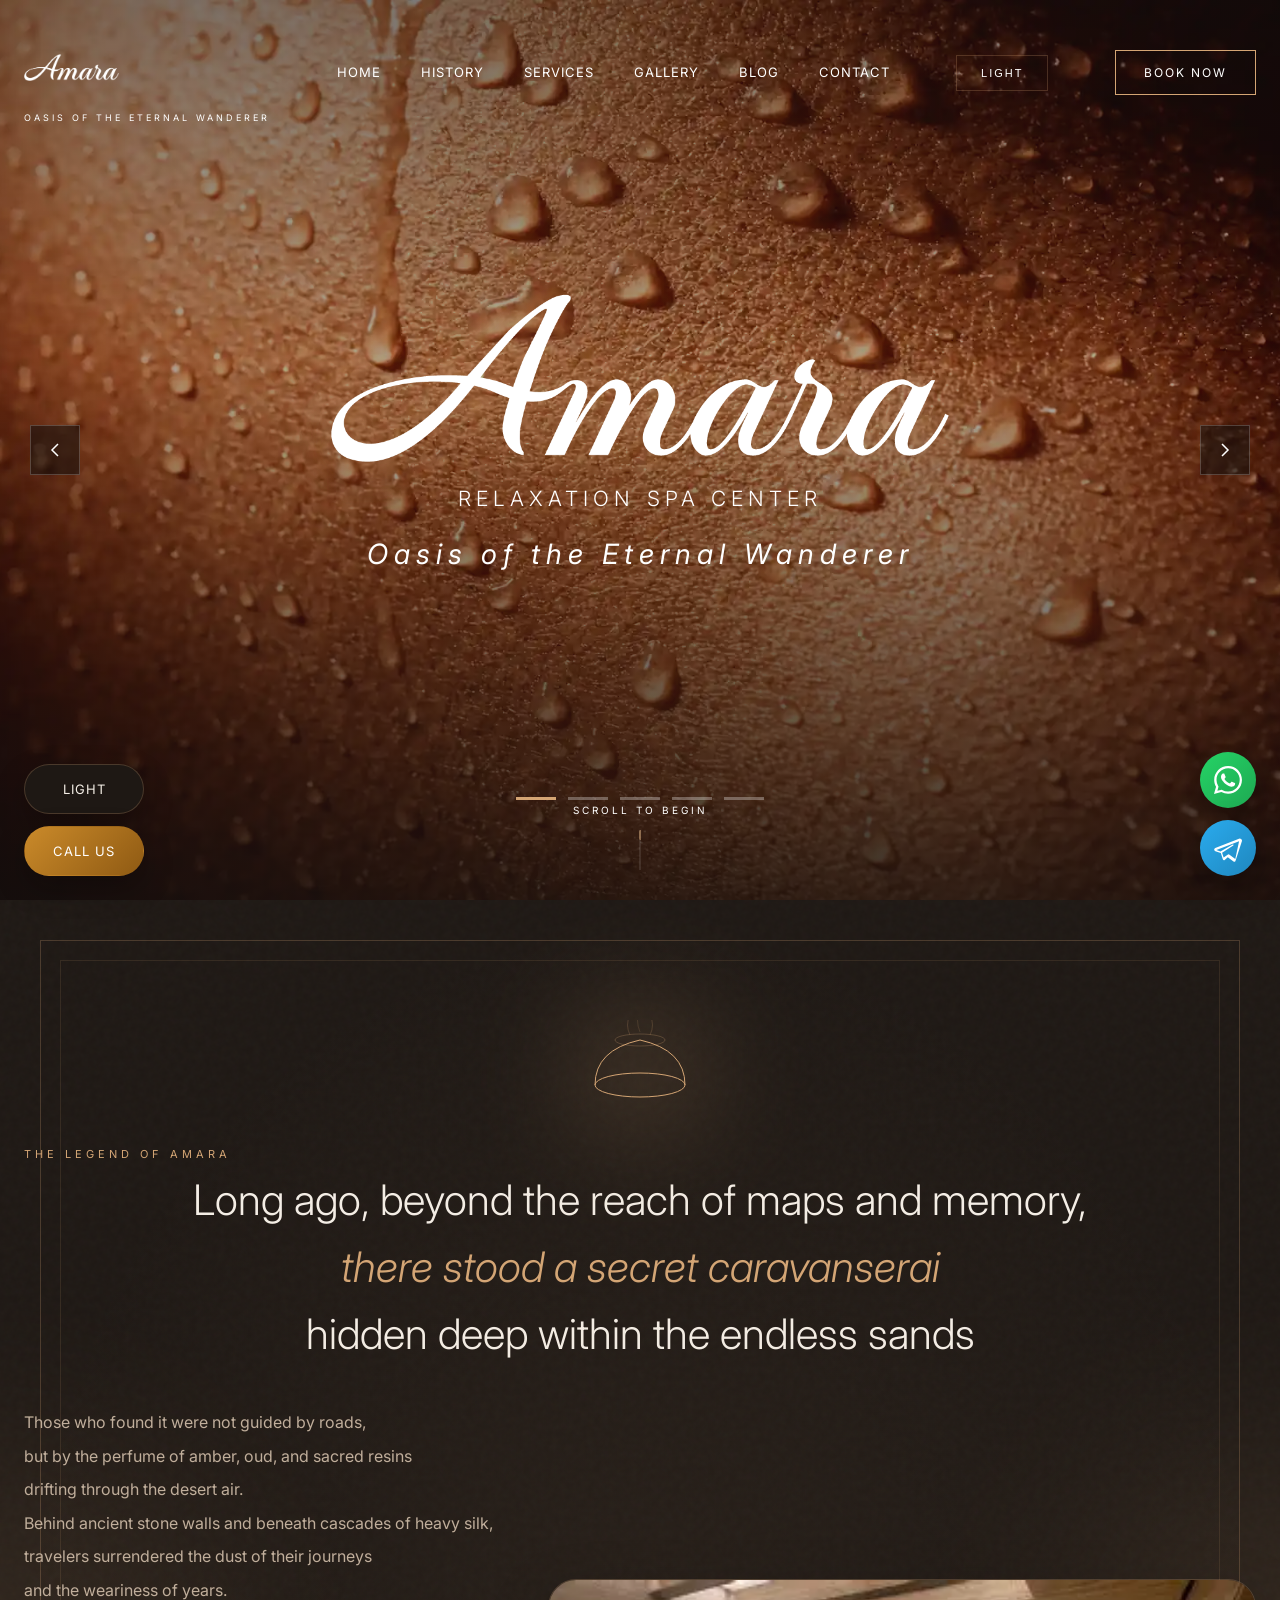
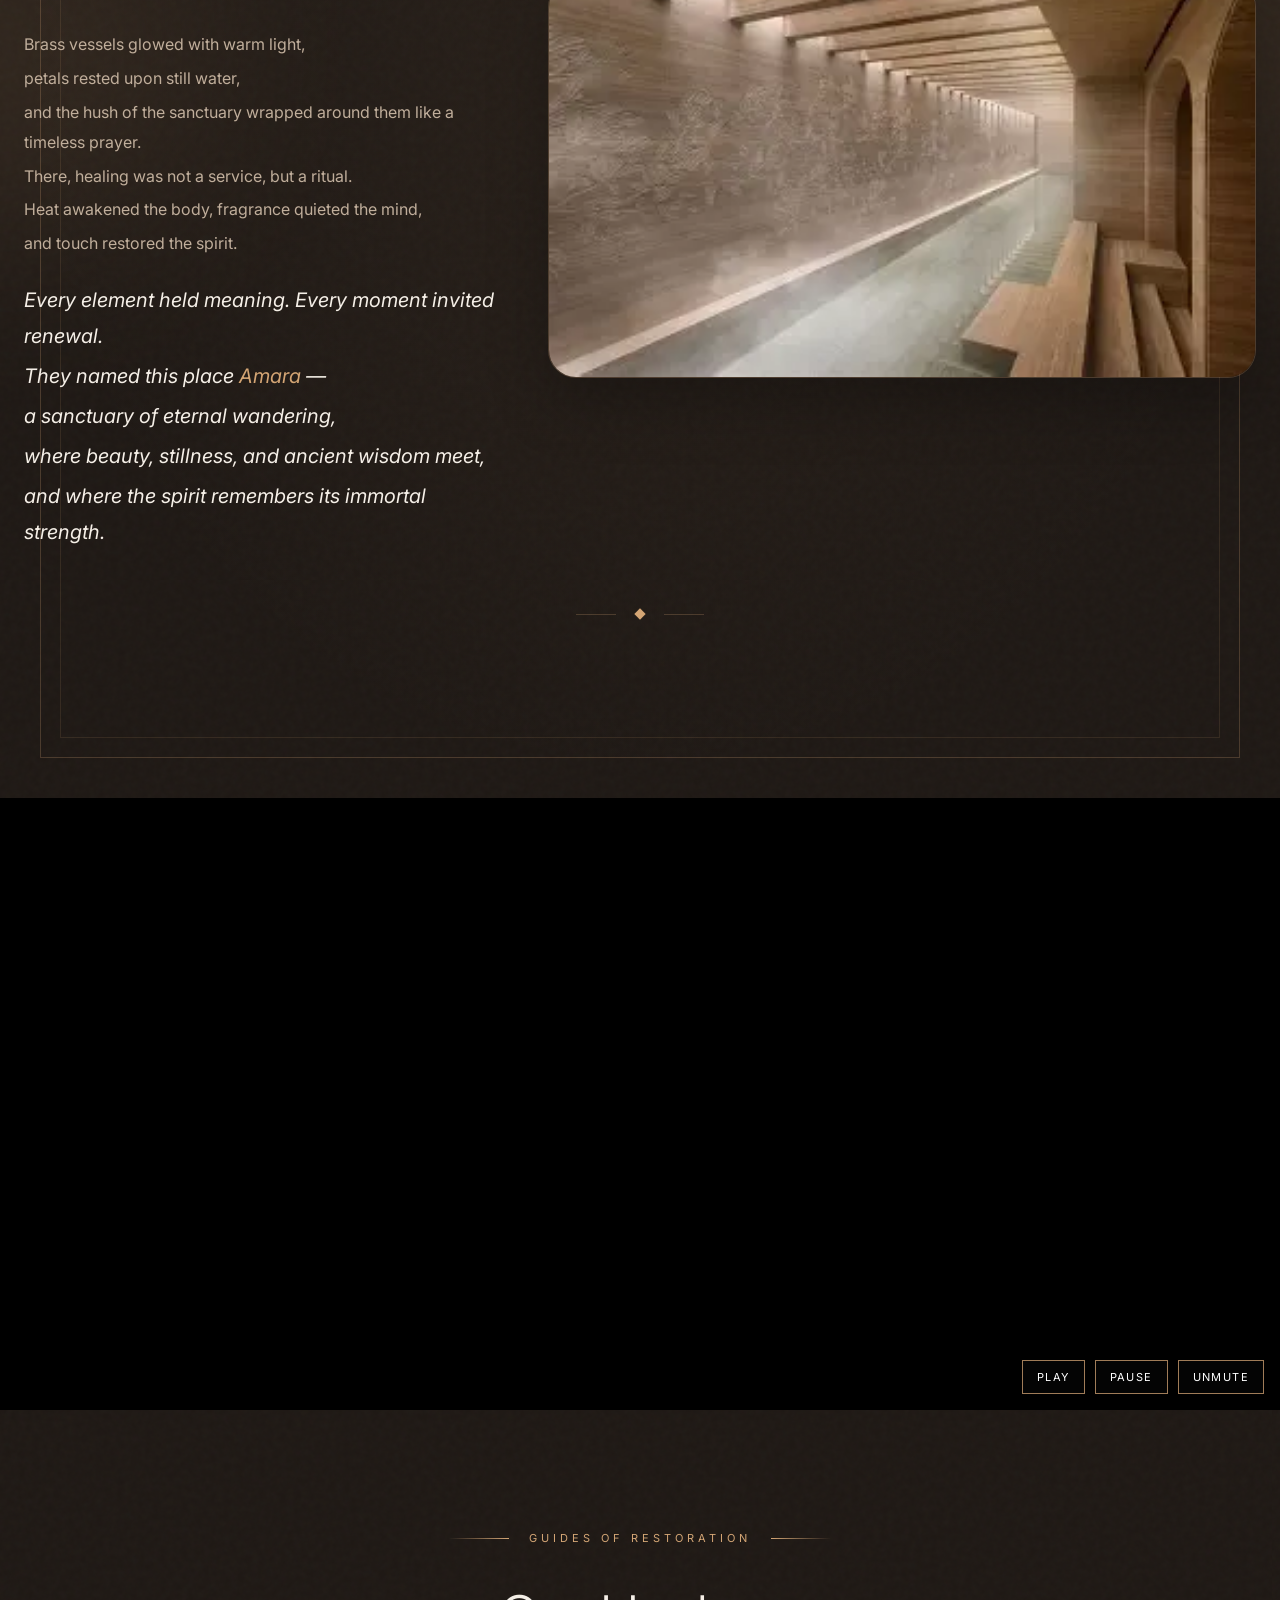
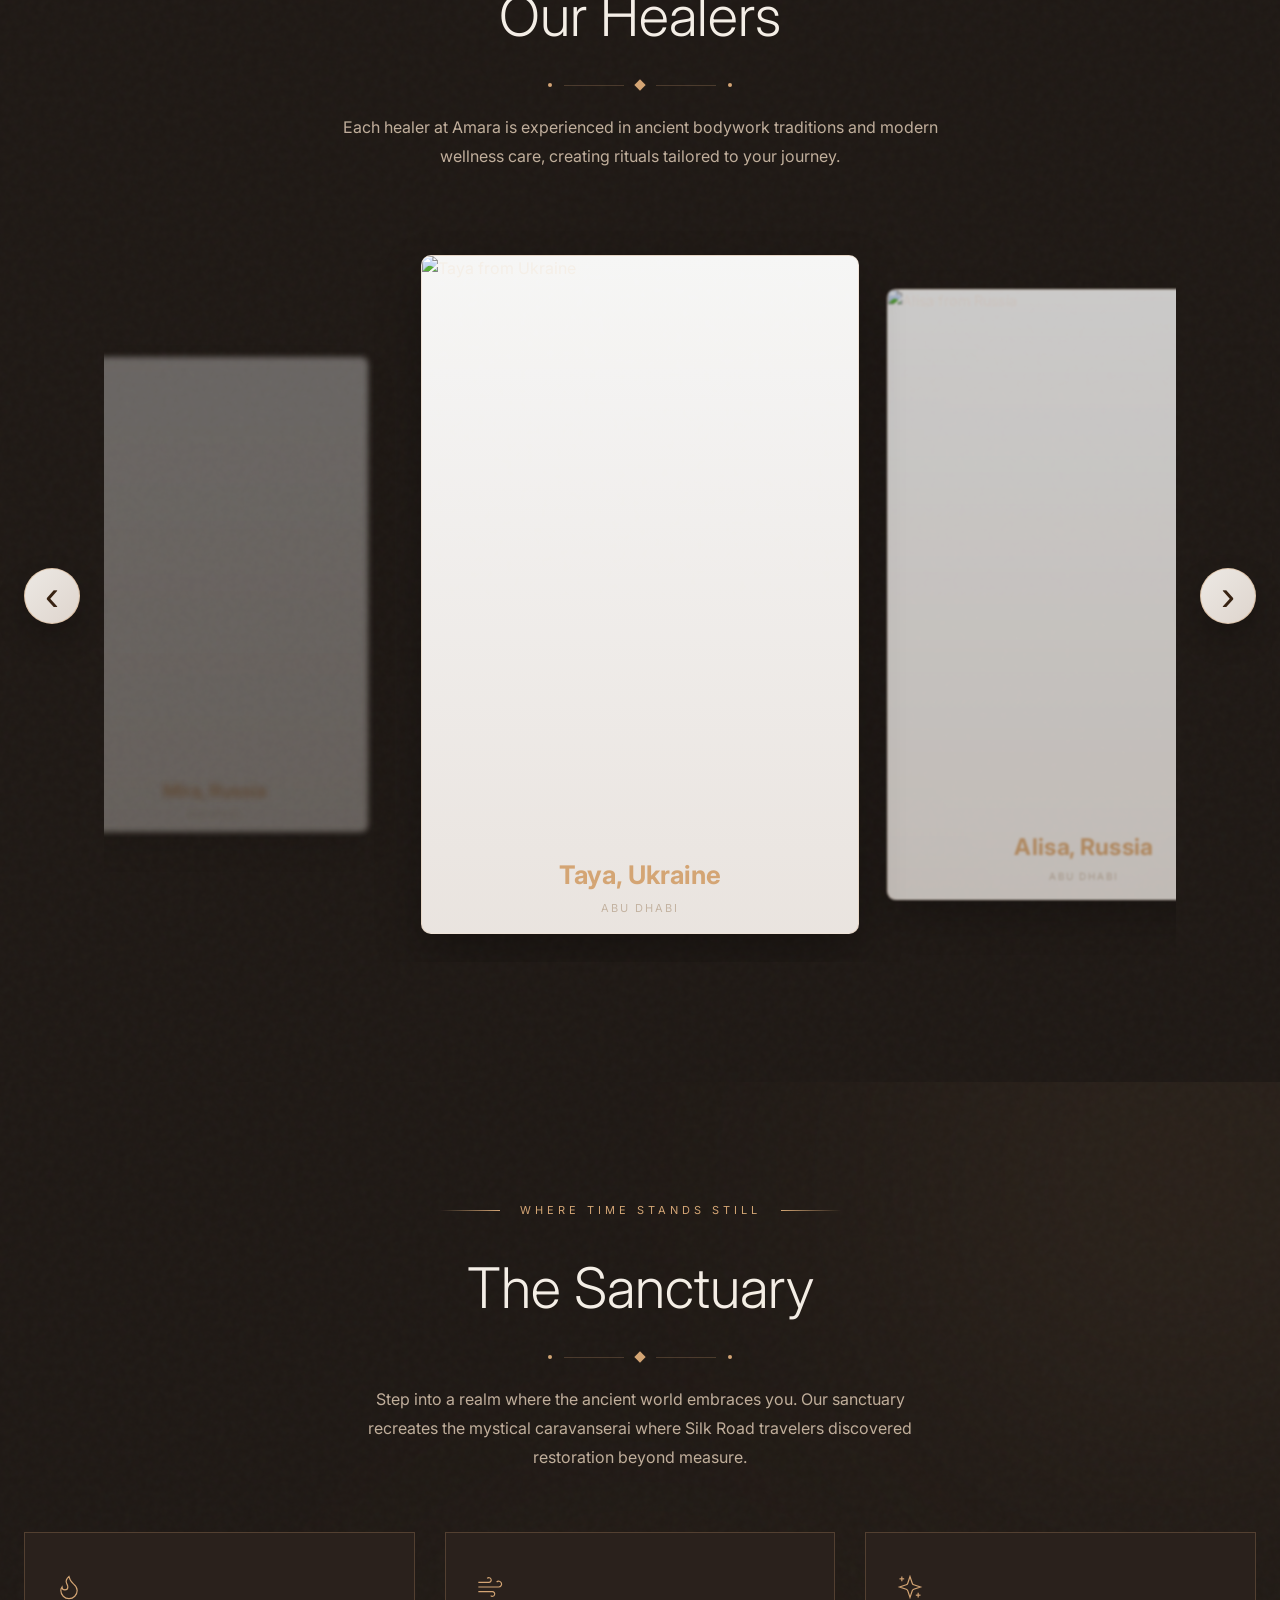
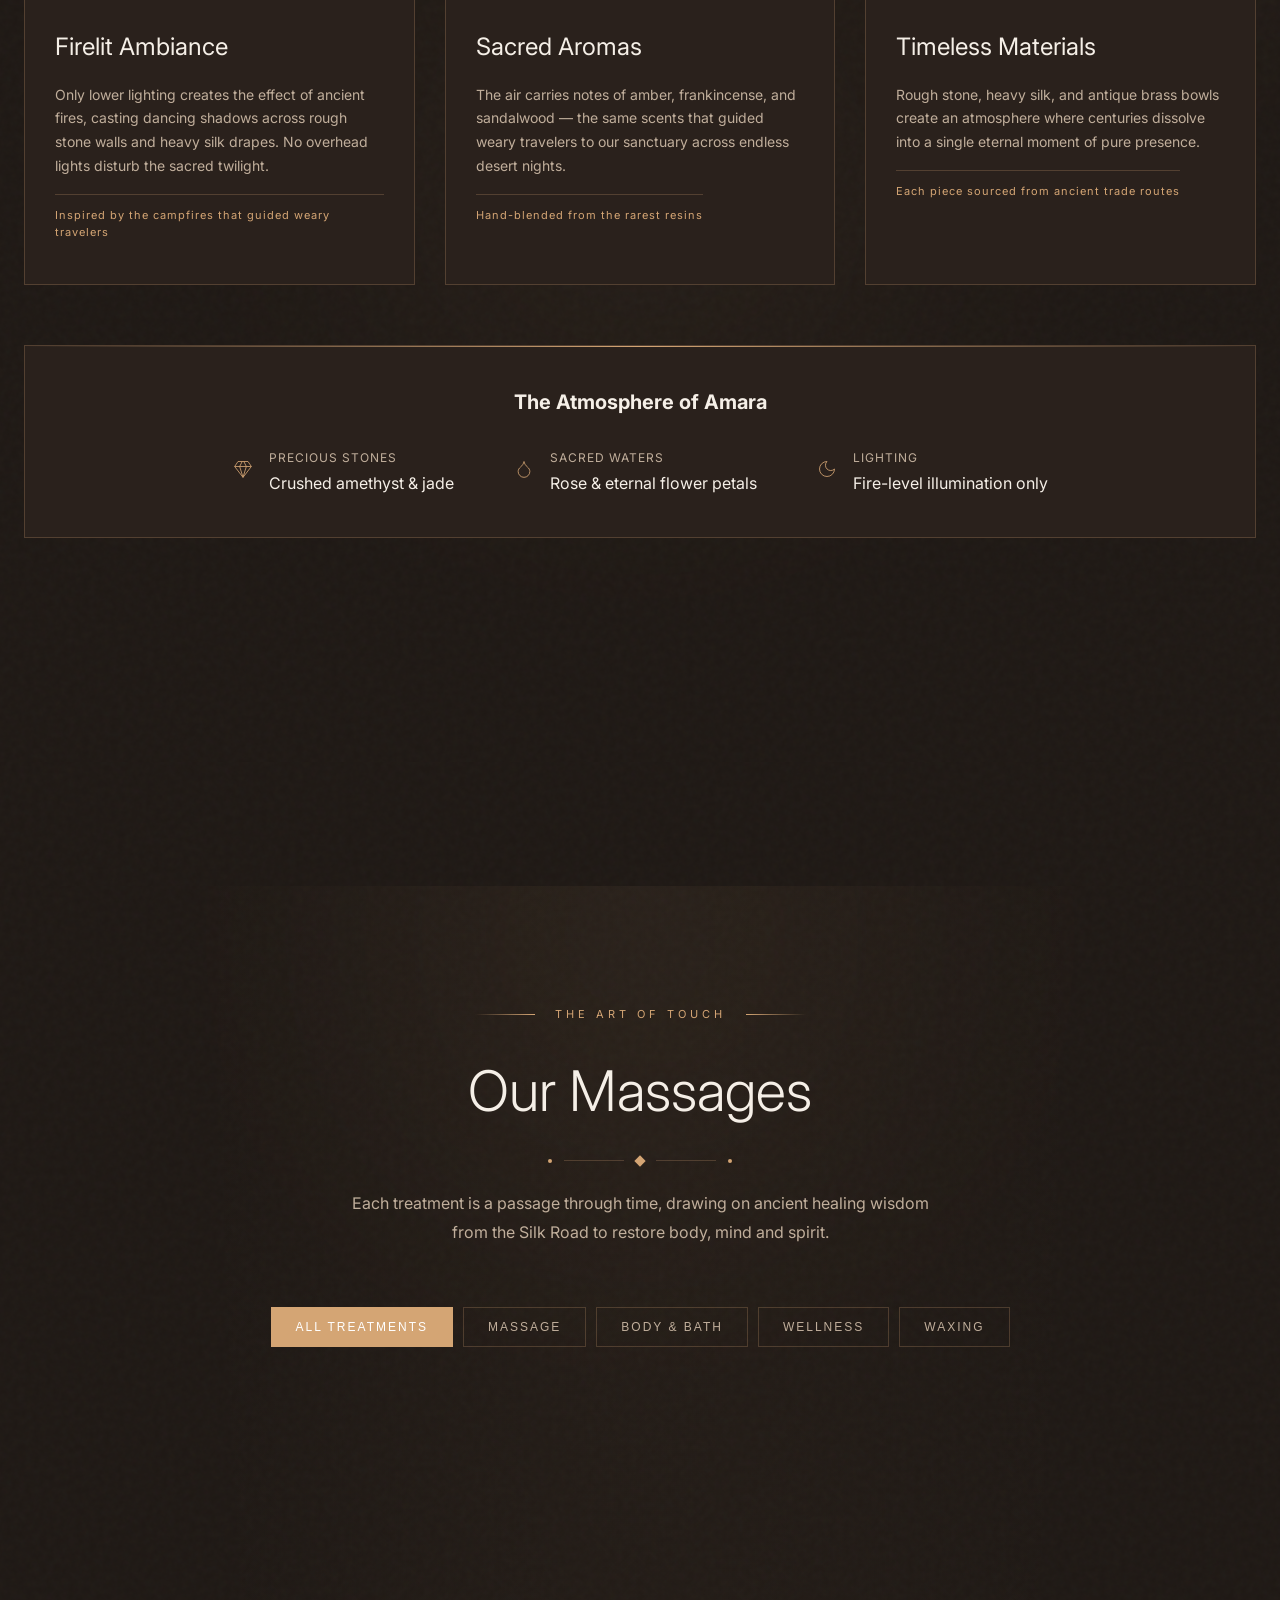
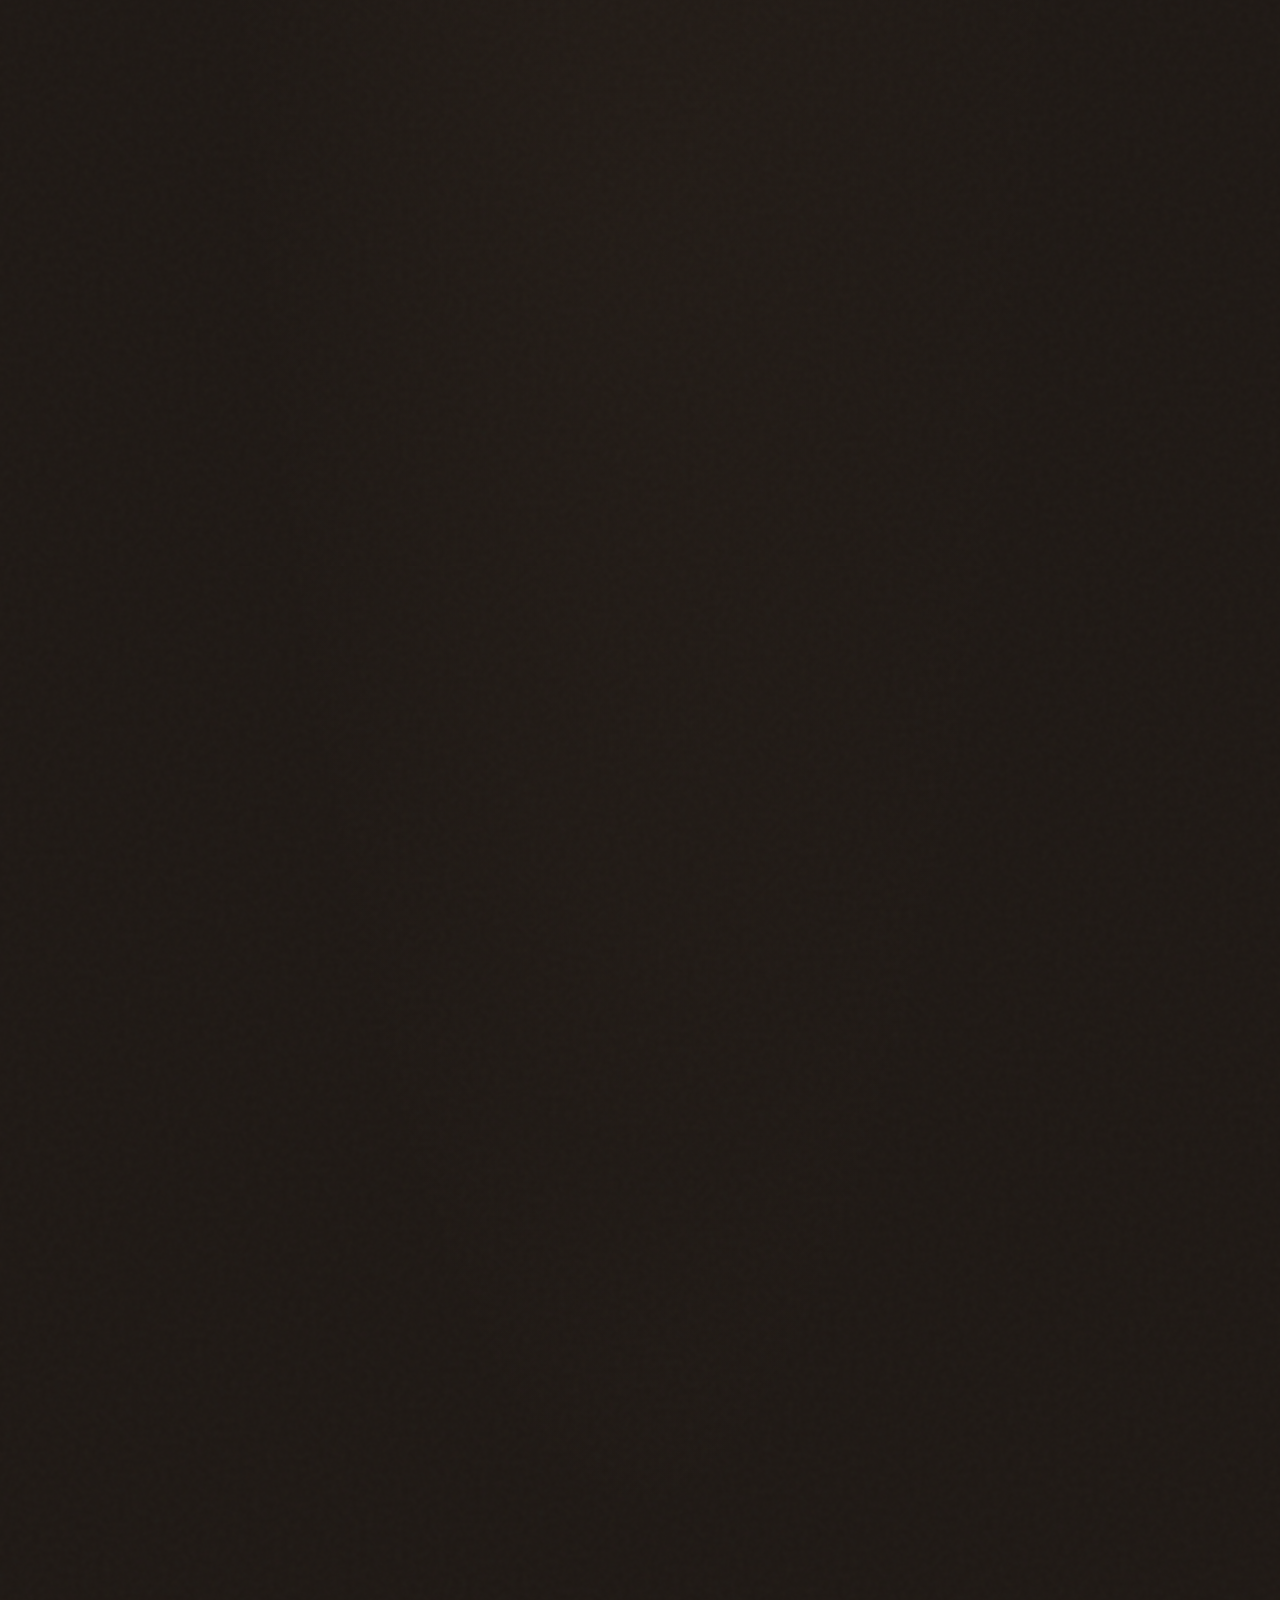
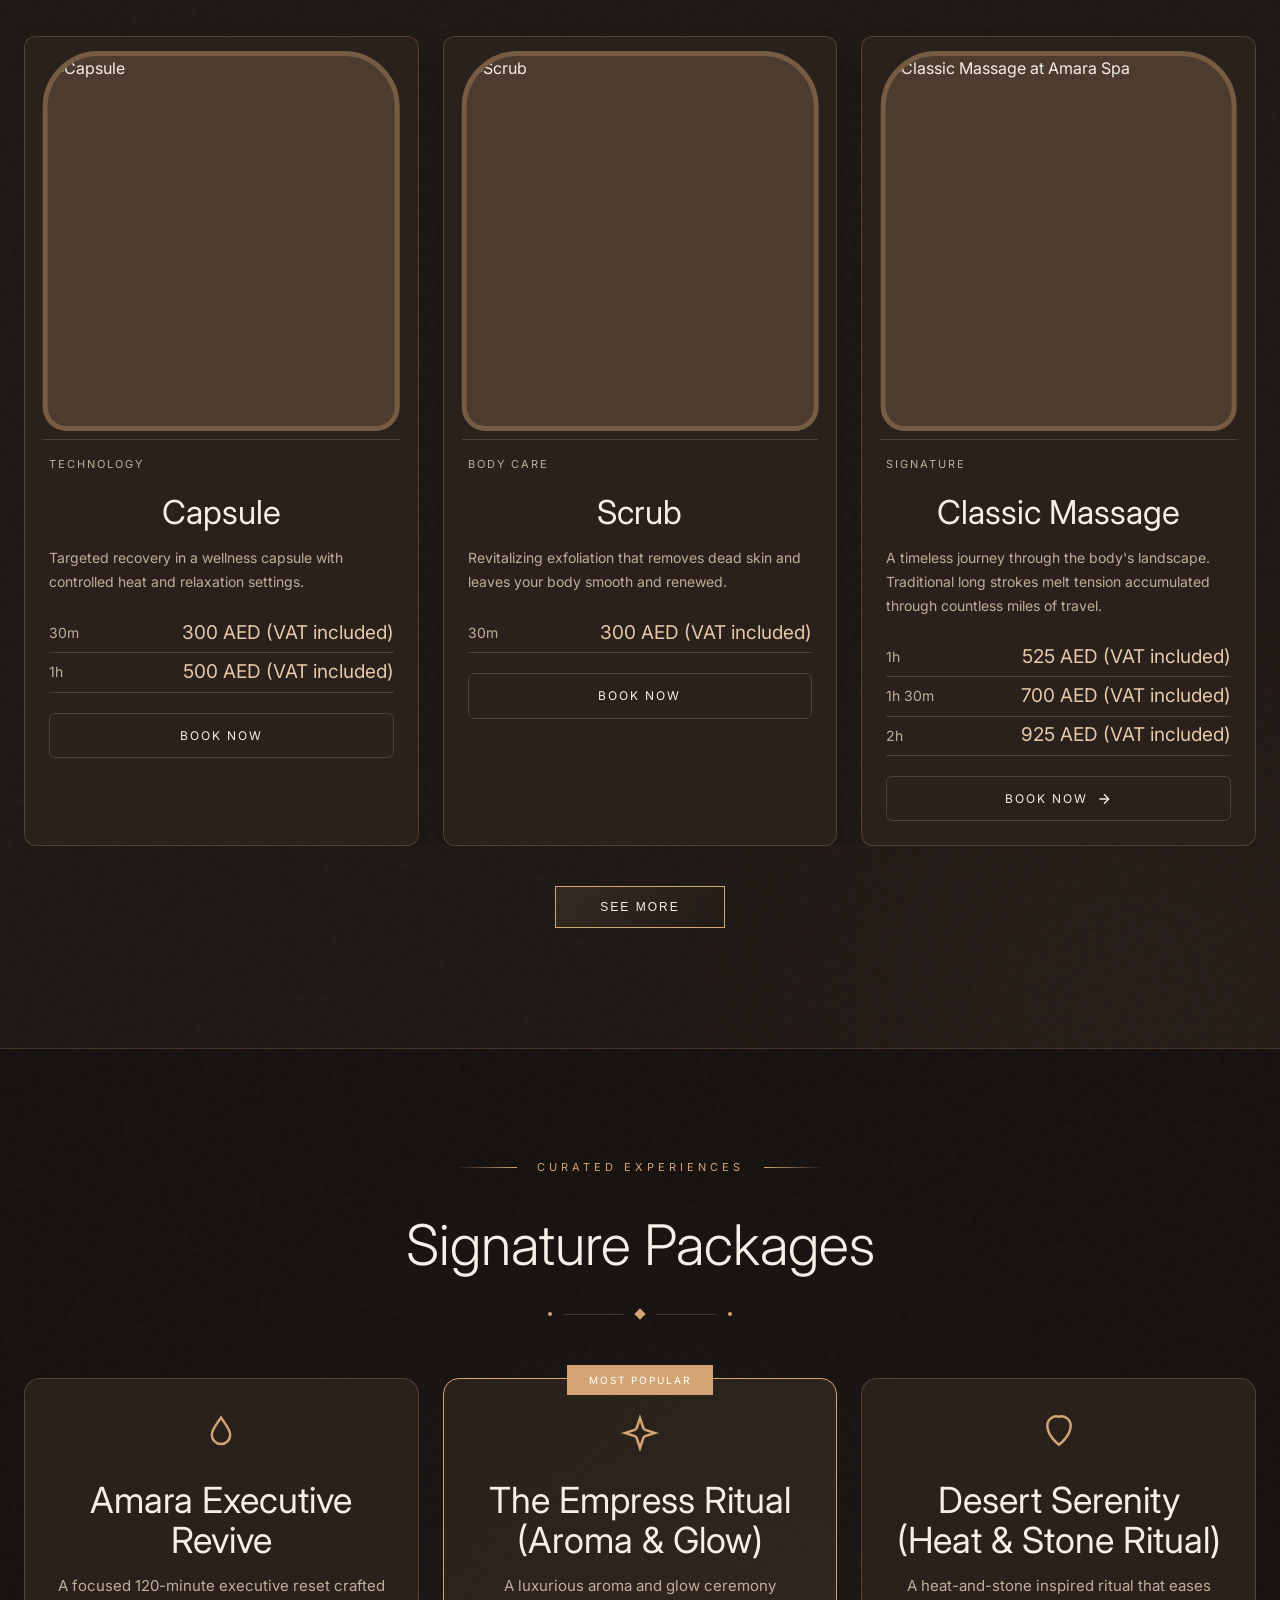
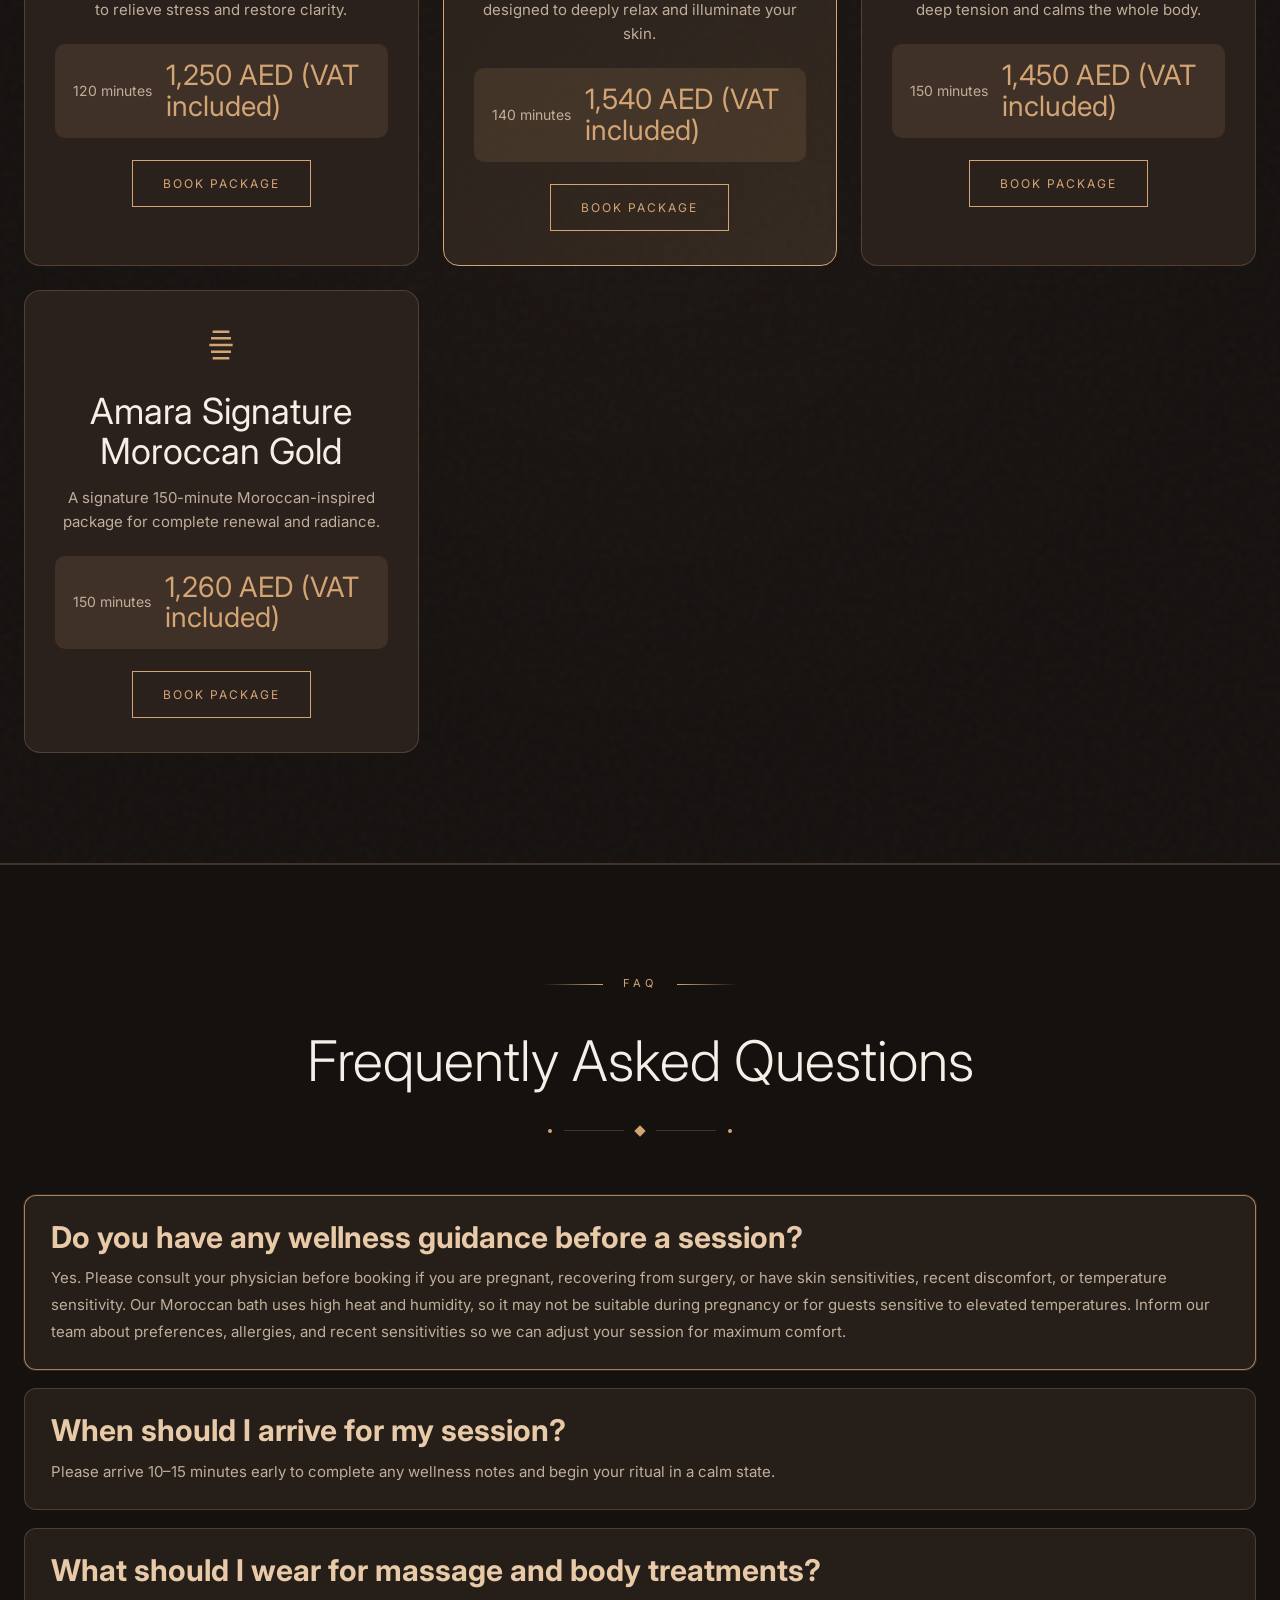
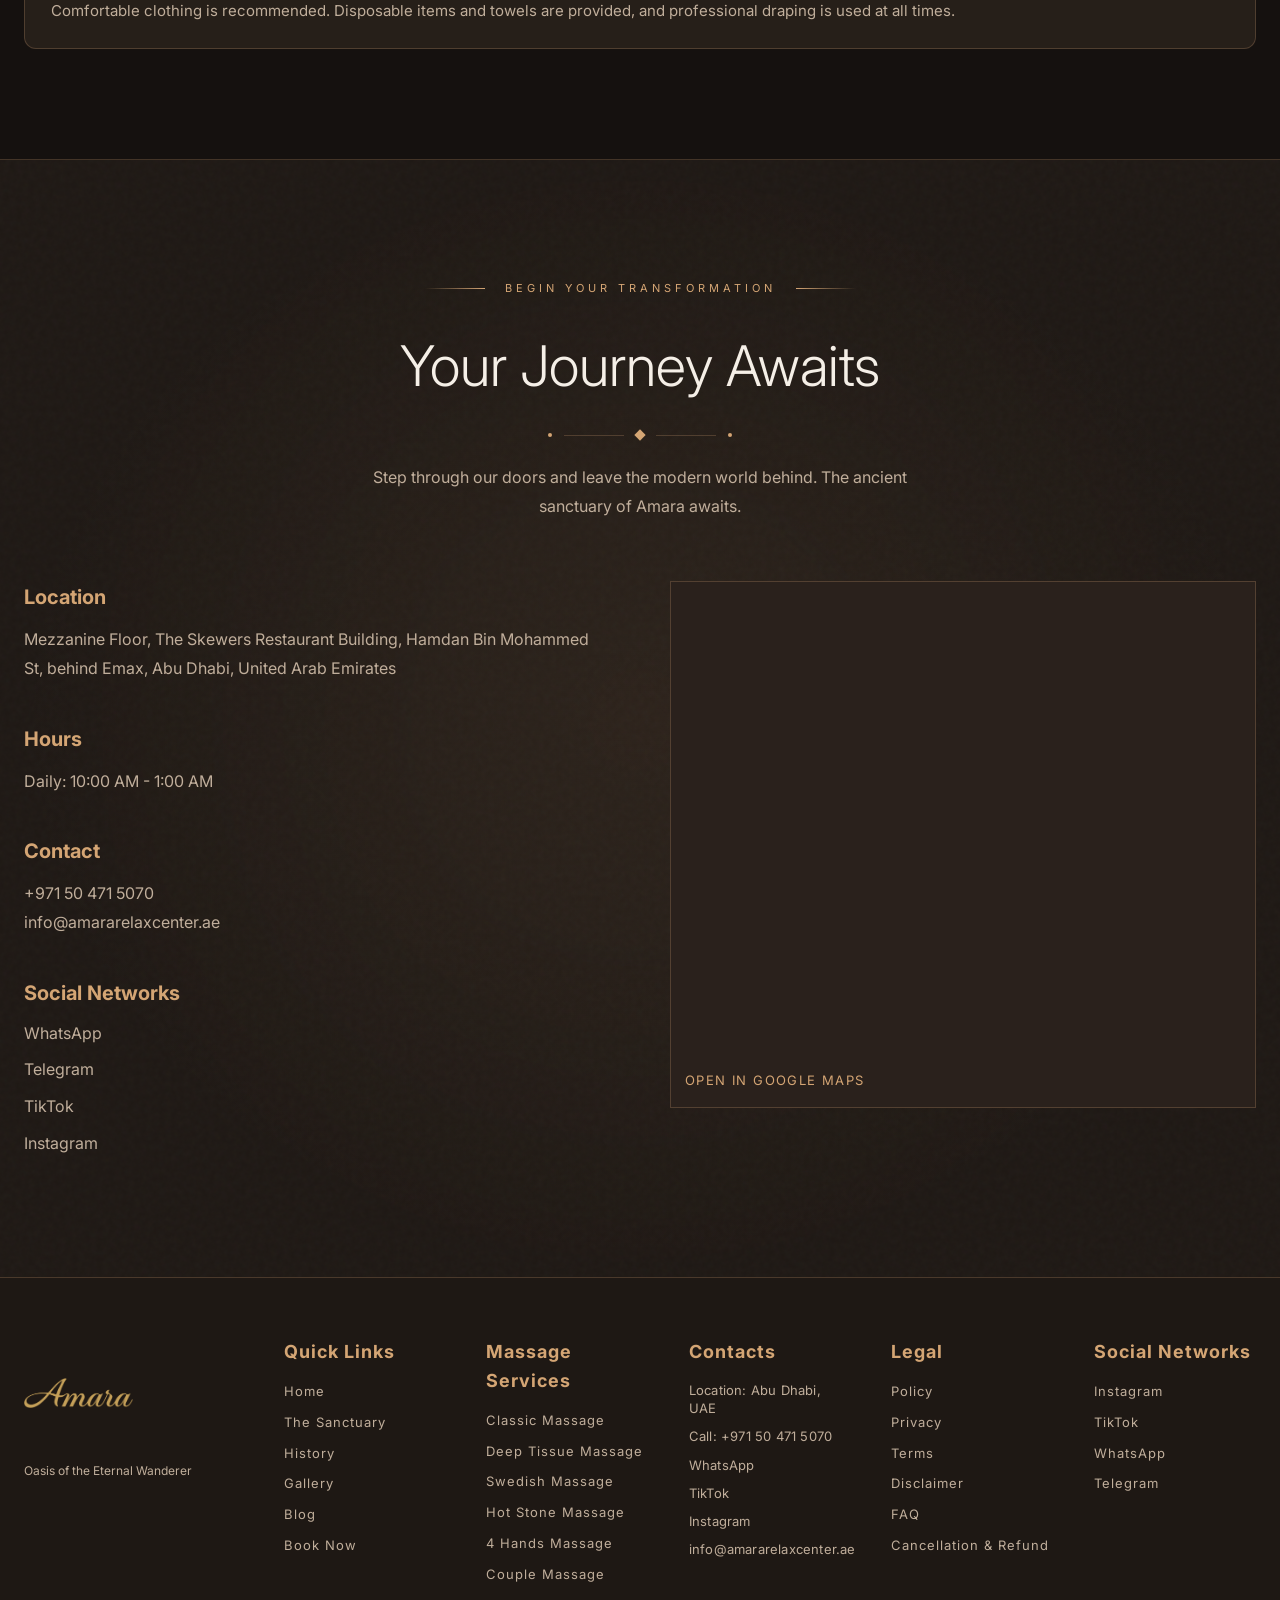
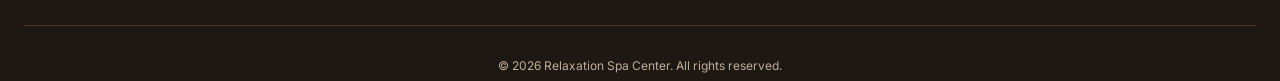
==== commit 97191ef4: "Fix Full Arms price typo to 205 AED" ====
--- a/index.html
+++ b/index.html
@@ -929,7 +929,7 @@
                 <div class="price-row"><span class="price-duration">Nose + Ears</span><span class="price-amount">85 AED (VAT included)</span></div>
                 <div class="price-row"><span class="price-duration">Underarm</span><span class="price-amount">95 AED (VAT included)</span></div>
                 <div class="price-row"><span class="price-duration">Half Arms</span><span class="price-amount">105 AED (VAT included)</span></div>
-                <div class="price-row"><span class="price-duration">Full Arms</span><span class="price-amount">1205 AED (VAT included)</span></div>
+                <div class="price-row"><span class="price-duration">Full Arms</span><span class="price-amount">205 AED (VAT included)</span></div>
                 <div class="price-row"><span class="price-duration">Chest + Stomach</span><span class="price-amount">285 AED (VAT included)</span></div>
               </div>
               <a href="https://wa.me/971501234567" class="massage-book-btn" target="_blank" rel="noopener">
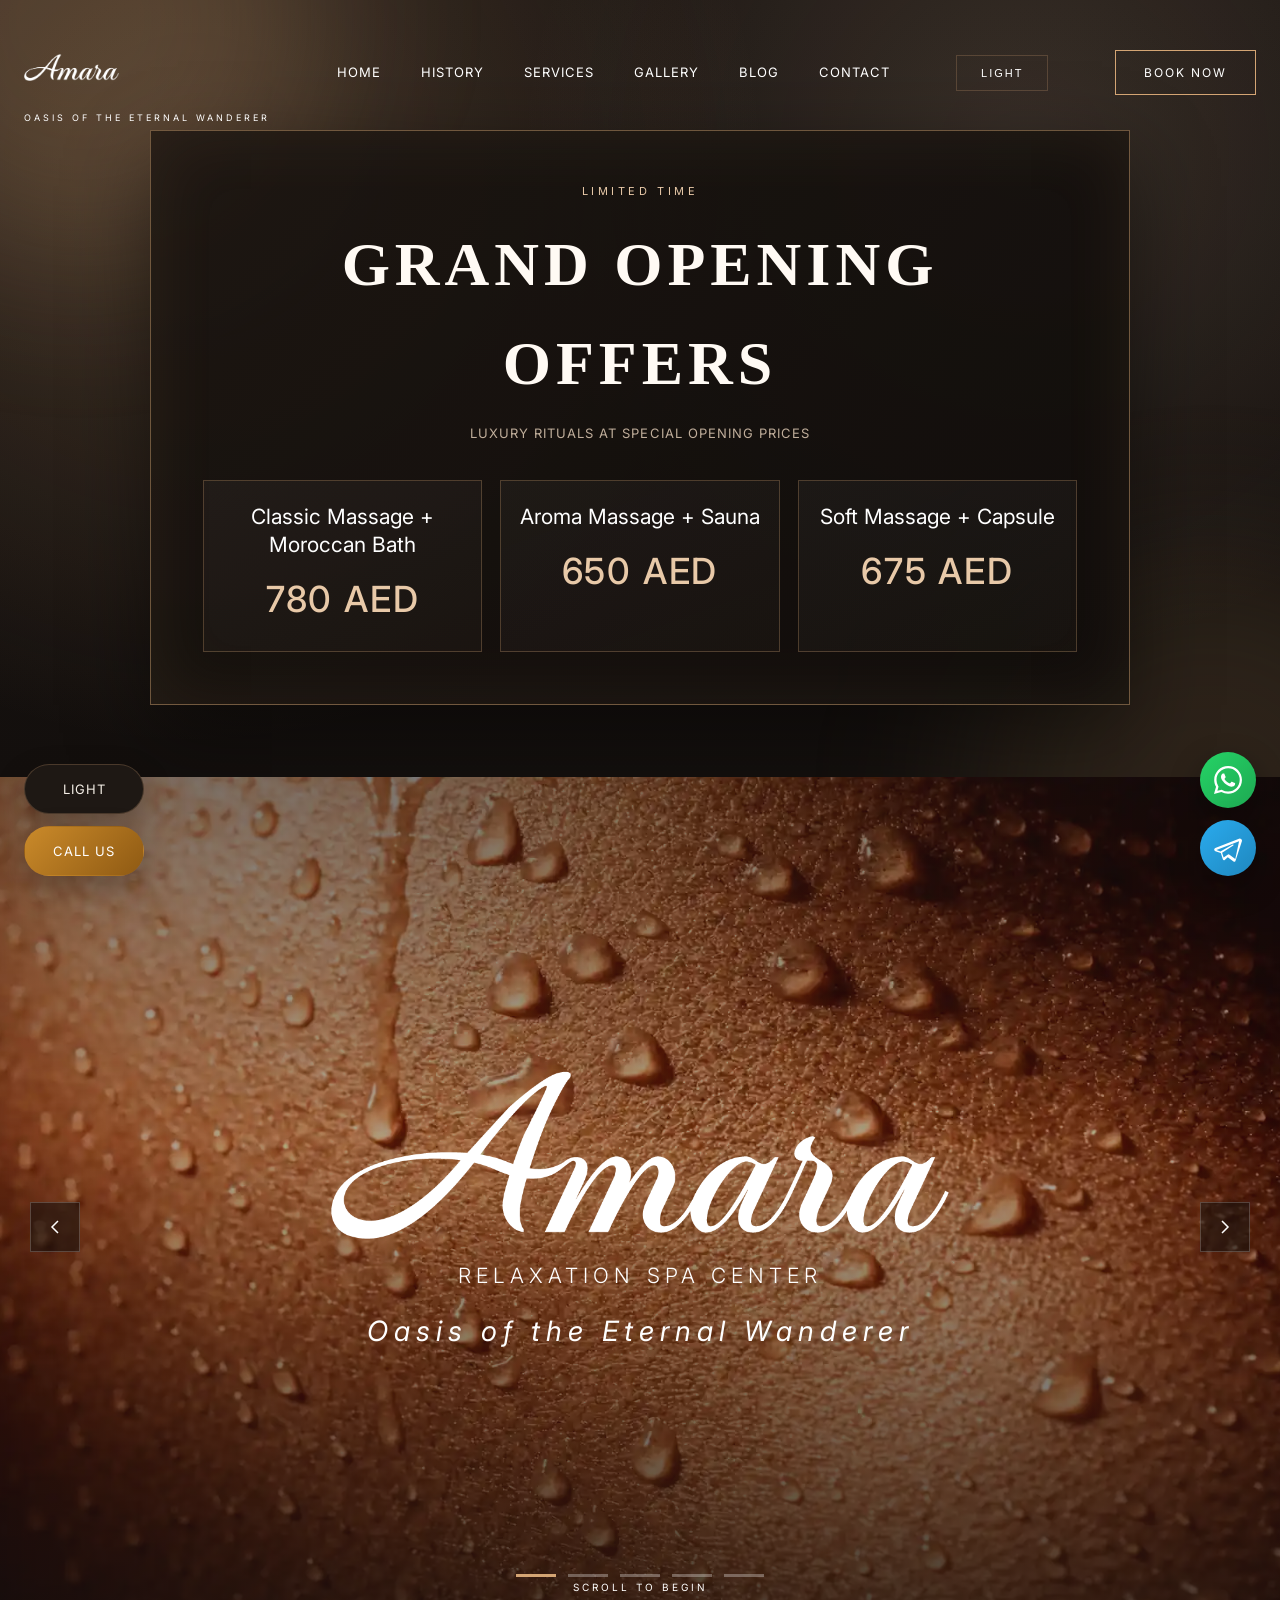
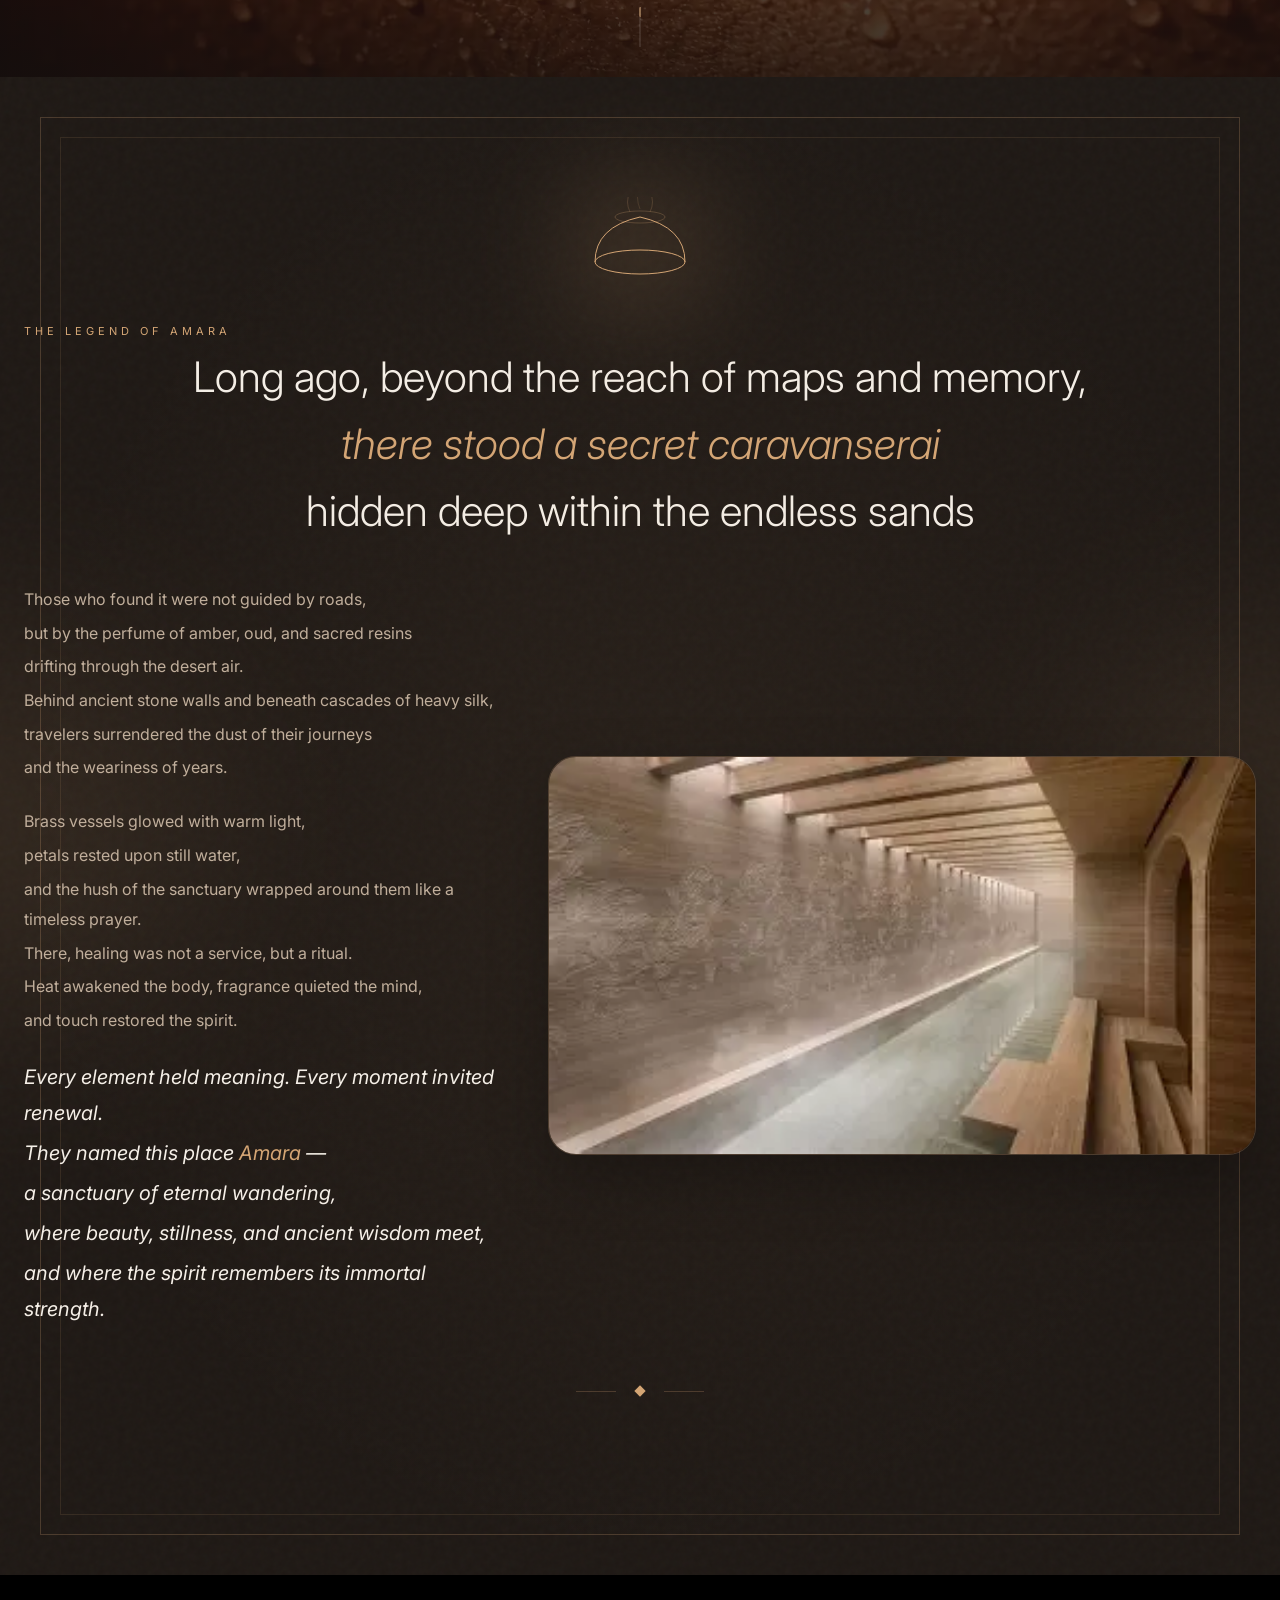
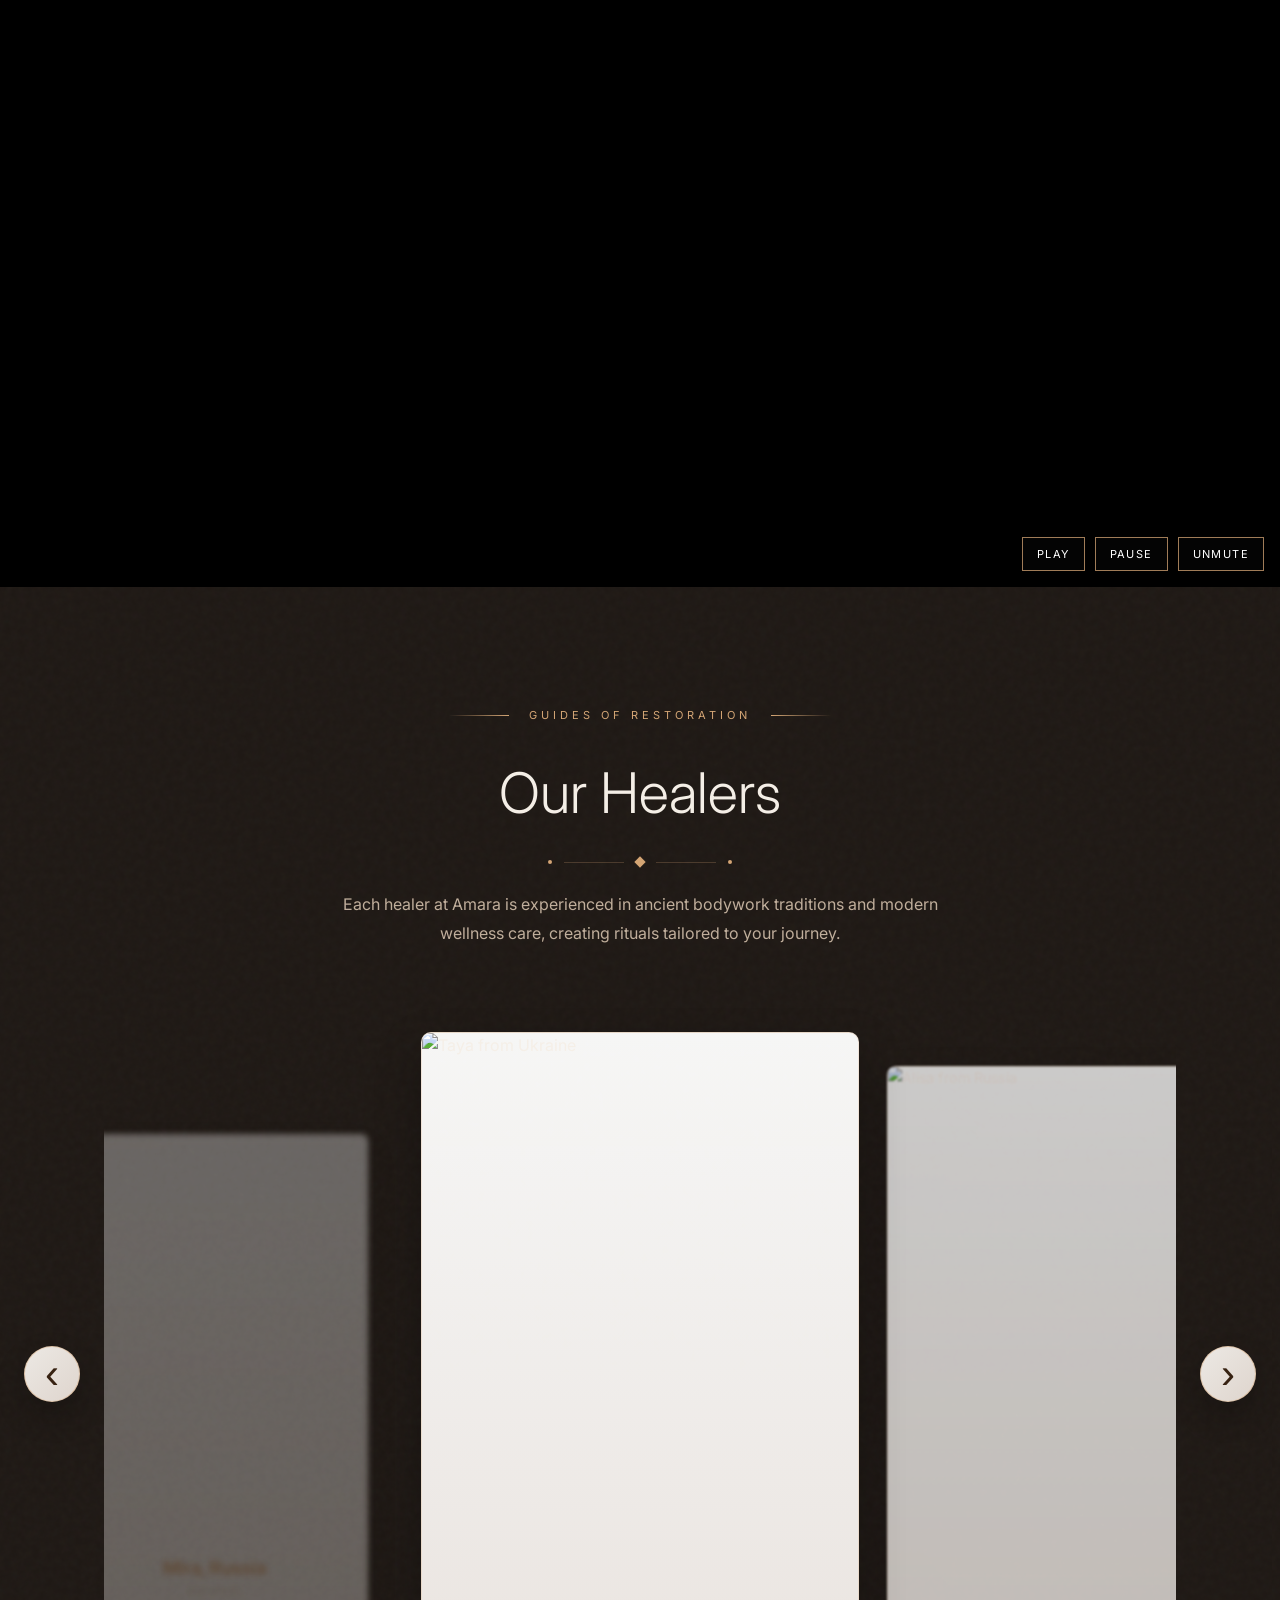
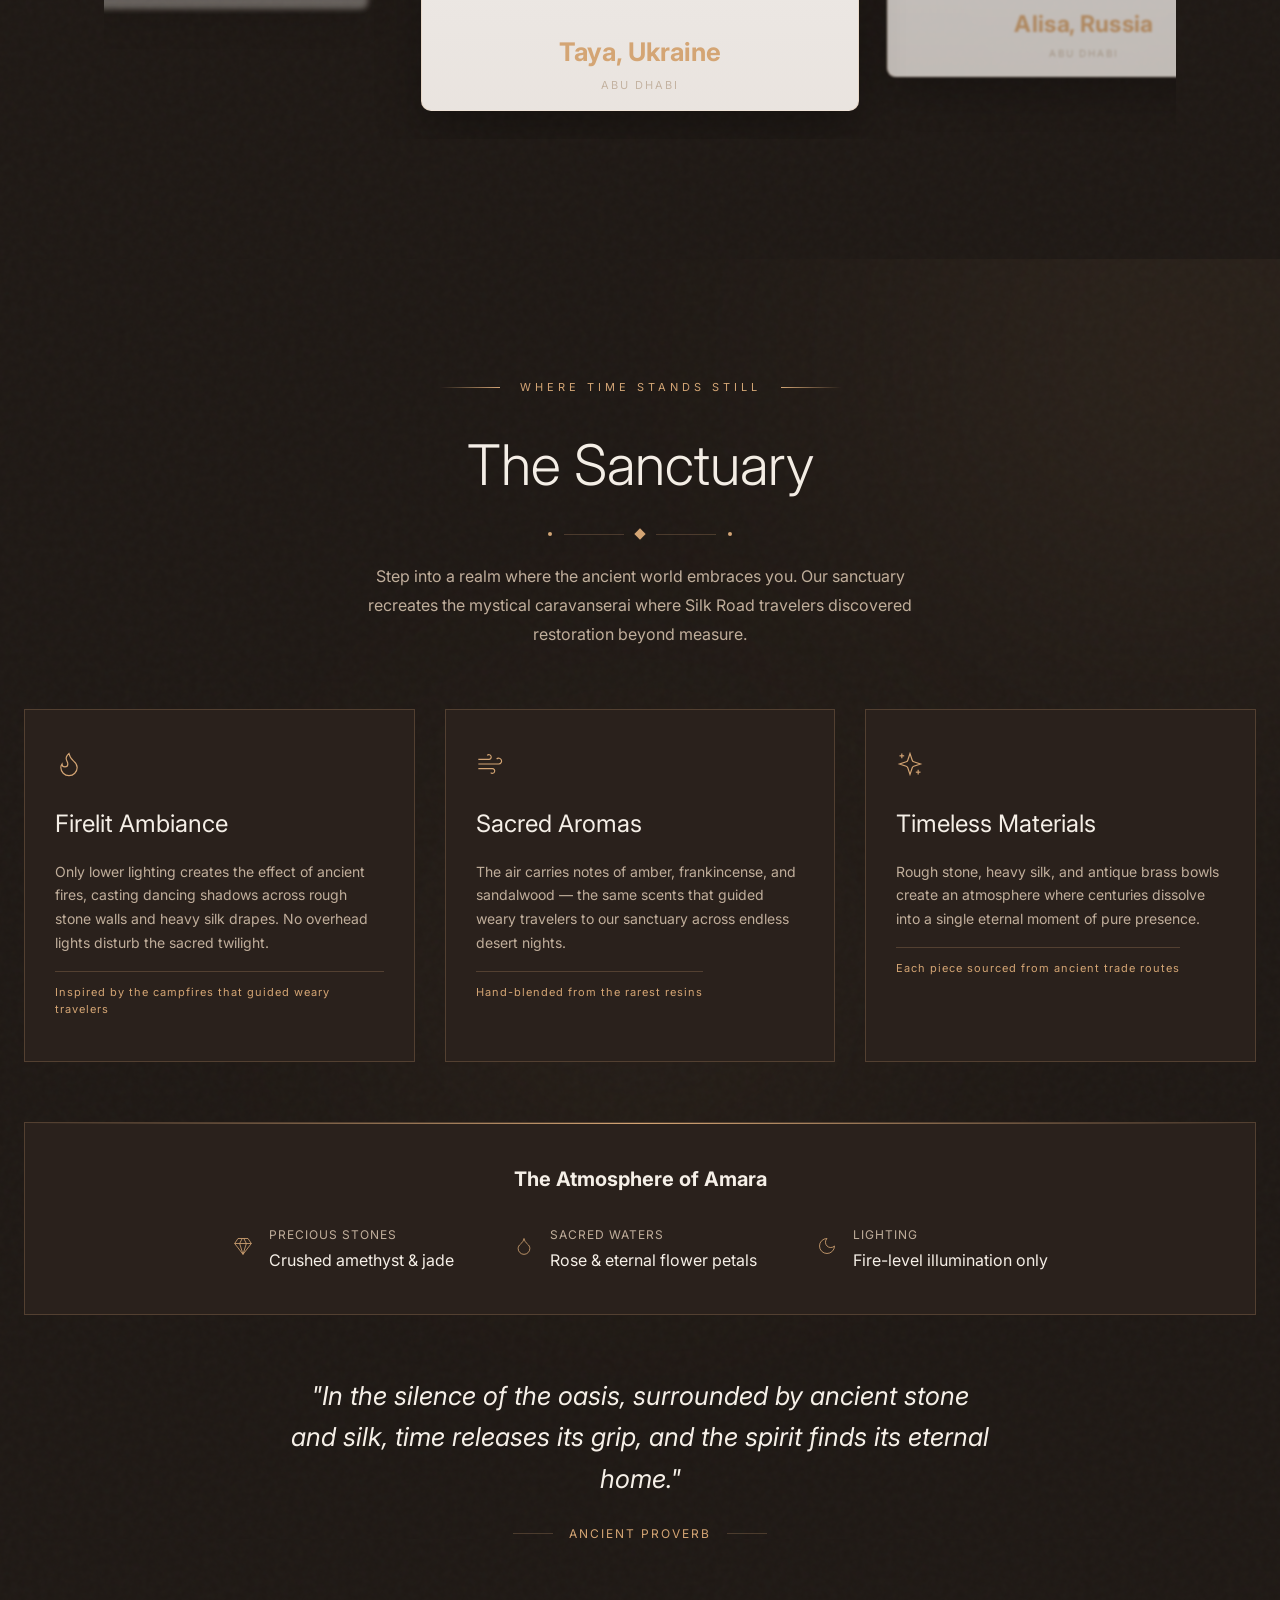
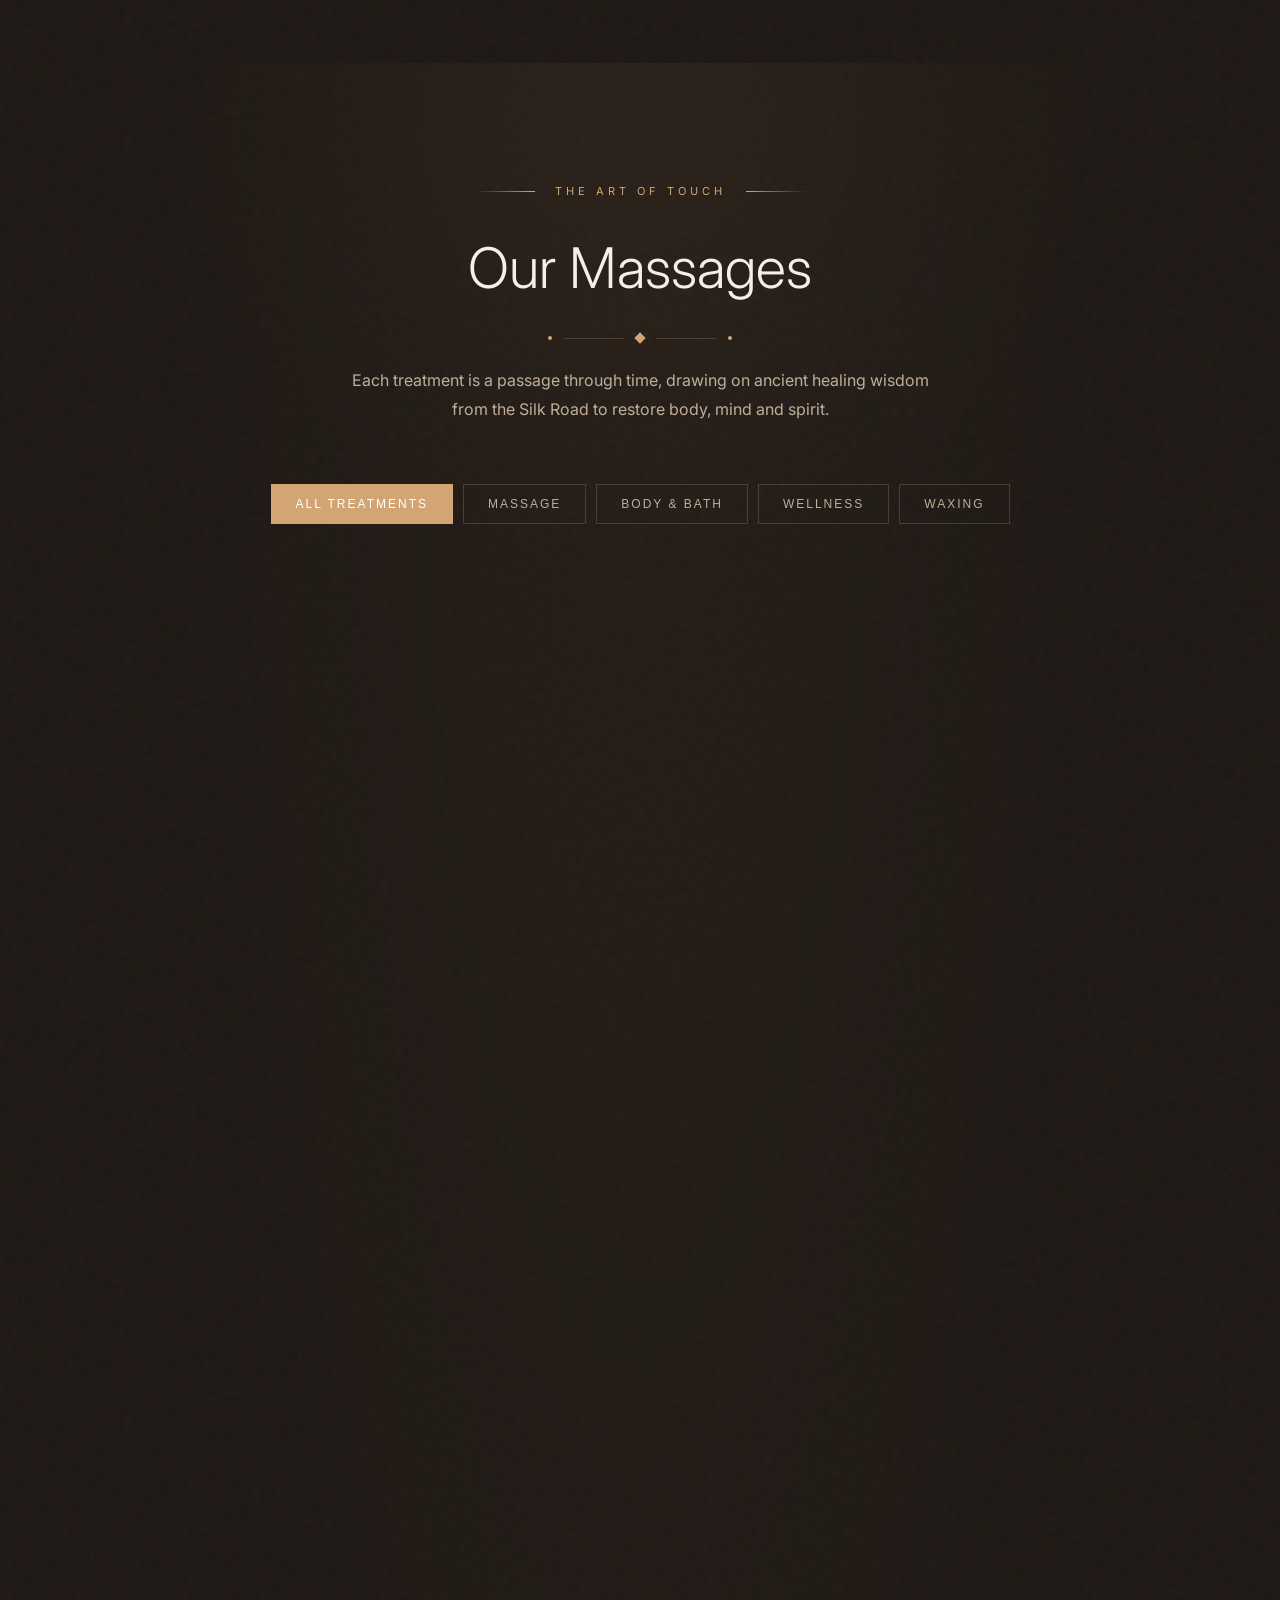
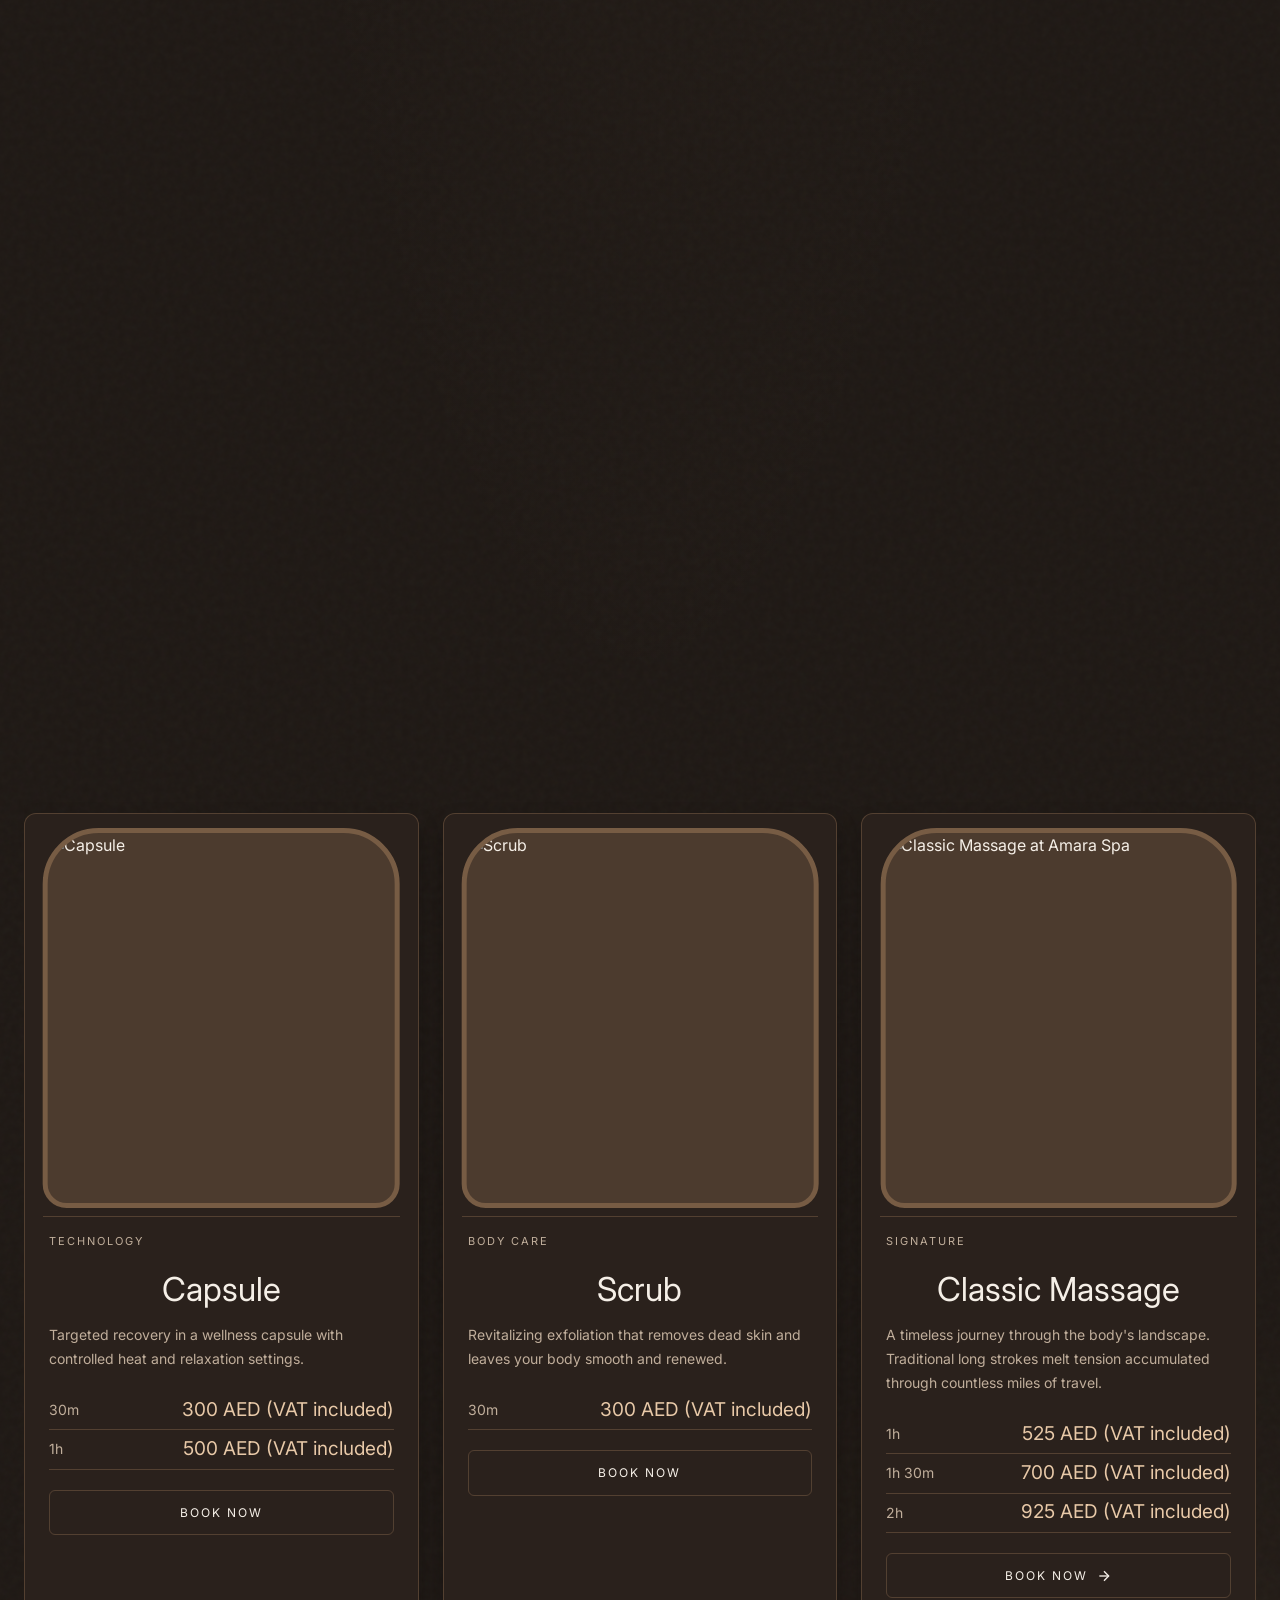
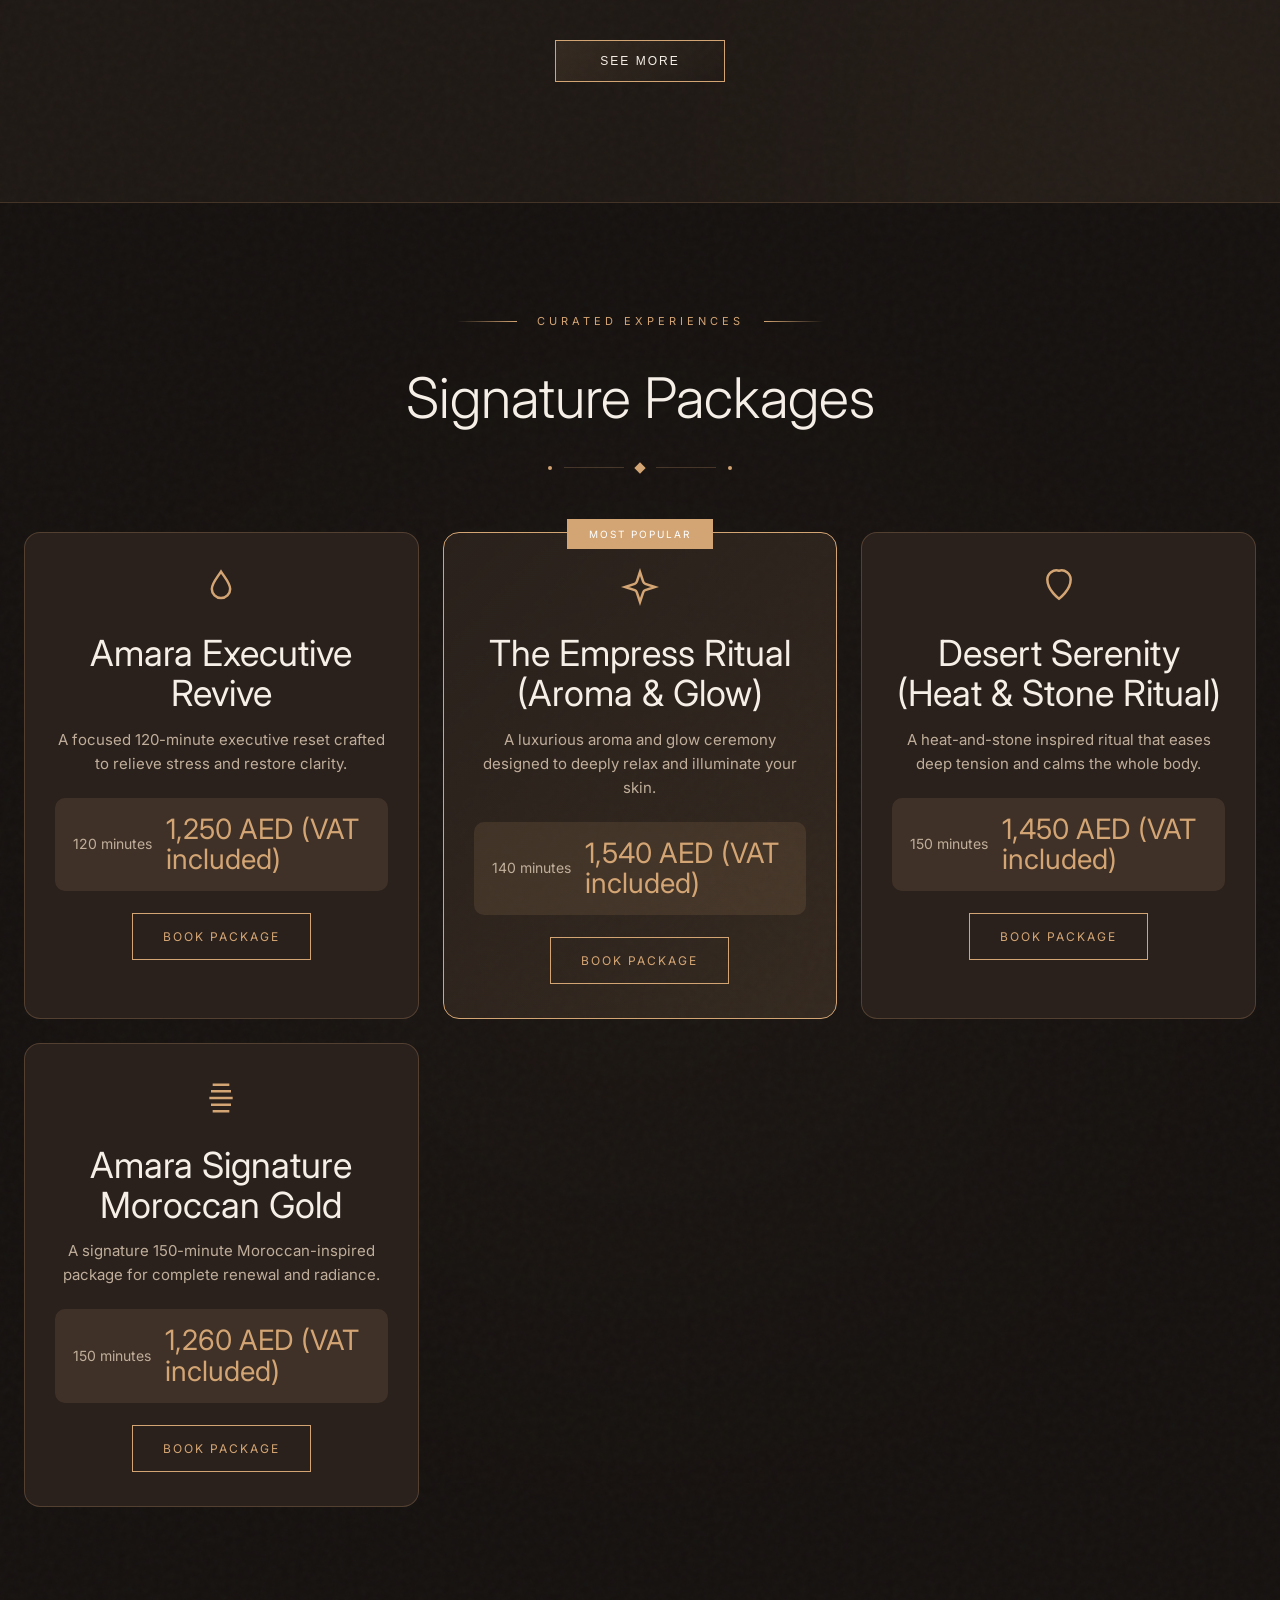
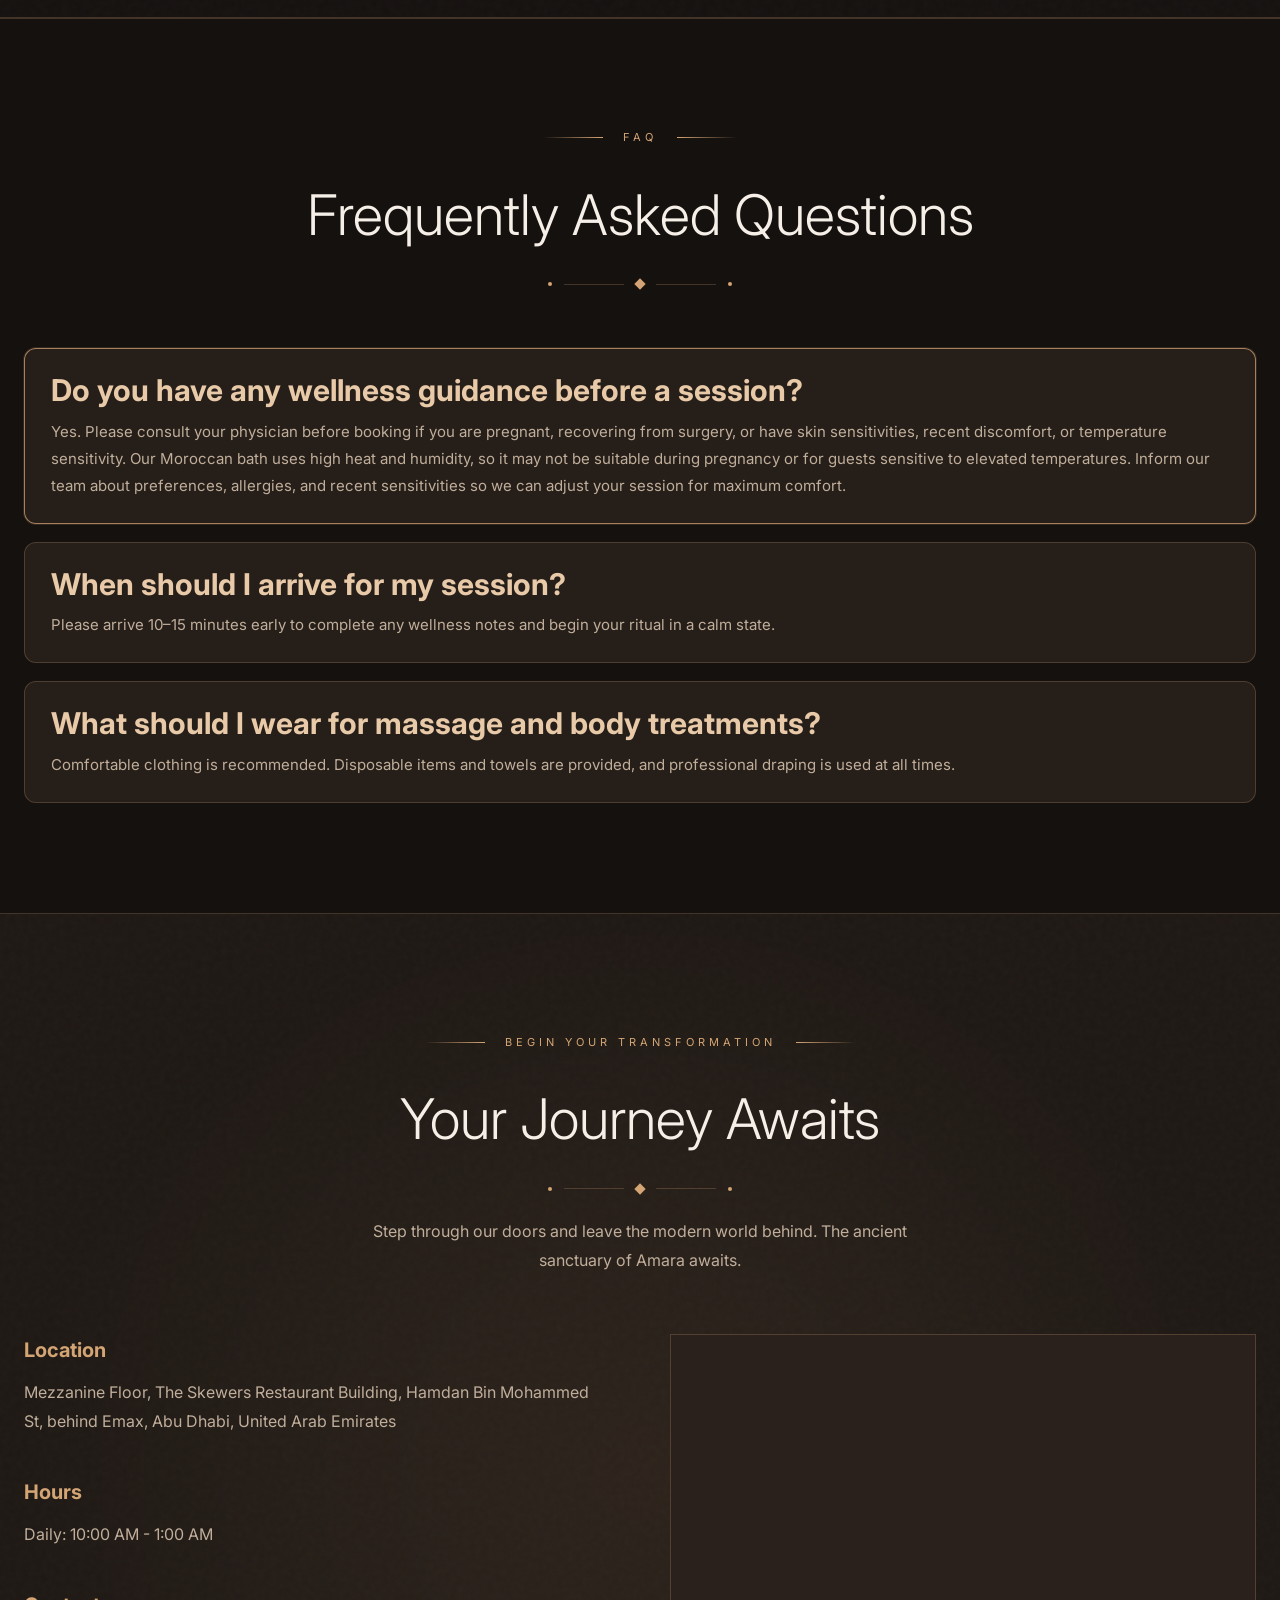
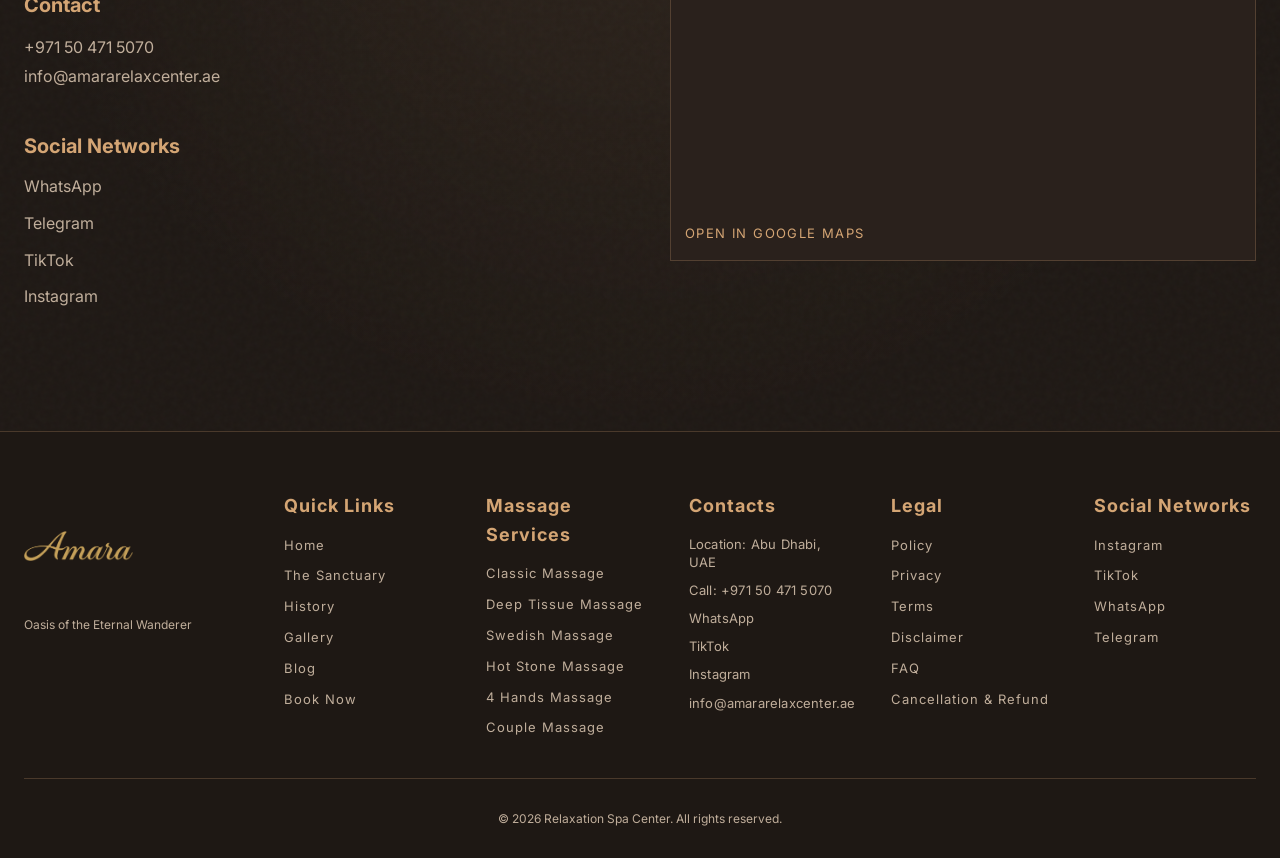
==== commit 9e83bb95: "Add grand opening offers section on homepage" ====
--- a/index.html
+++ b/index.html
@@ -87,6 +87,33 @@
   </header>
 
   <main>
+    <section class="grand-opening-offers" aria-label="Grand Opening Offers">
+      <div class="grand-opening-glow grand-opening-glow-left"></div>
+      <div class="grand-opening-glow grand-opening-glow-right"></div>
+      <div class="container">
+        <div class="grand-opening-card">
+          <p class="grand-opening-kicker">Limited Time</p>
+          <h2 class="grand-opening-title">Grand Opening Offers</h2>
+          <p class="grand-opening-subtitle">Luxury rituals at special opening prices</p>
+
+          <div class="grand-offers-grid">
+            <article class="grand-offer-item">
+              <h3 class="grand-offer-name">Classic Massage + Moroccan Bath</h3>
+              <p class="grand-offer-price">780 AED</p>
+            </article>
+            <article class="grand-offer-item">
+              <h3 class="grand-offer-name">Aroma Massage + Sauna</h3>
+              <p class="grand-offer-price">650 AED</p>
+            </article>
+            <article class="grand-offer-item">
+              <h3 class="grand-offer-name">Soft Massage + Capsule</h3>
+              <p class="grand-offer-price">675 AED</p>
+            </article>
+          </div>
+        </div>
+      </div>
+    </section>
+
     <!-- Hero Section - Dior Inspired -->
     <section class="hero-dior">
       <!-- Background Slider -->
--- a/styles.css
+++ b/styles.css
@@ -551,6 +551,138 @@
 }
 
 /* ========================================
+   GRAND OPENING OFFERS
+   ======================================== */
+
+.grand-opening-offers {
+  position: relative;
+  padding: 130px 0 72px;
+  background:
+    radial-gradient(circle at 15% 22%, rgba(212, 165, 116, 0.22), transparent 46%),
+    radial-gradient(circle at 80% 20%, rgba(232, 201, 168, 0.15), transparent 42%),
+    linear-gradient(180deg, #1b1512 0%, #130f0d 100%);
+  overflow: hidden;
+}
+
+.grand-opening-glow {
+  position: absolute;
+  width: 480px;
+  height: 480px;
+  border-radius: 50%;
+  filter: blur(80px);
+  pointer-events: none;
+}
+
+.grand-opening-glow-left {
+  top: -220px;
+  left: -160px;
+  background: rgba(212, 165, 116, 0.2);
+}
+
+.grand-opening-glow-right {
+  right: -170px;
+  bottom: -260px;
+  background: rgba(184, 145, 94, 0.15);
+}
+
+.grand-opening-card {
+  position: relative;
+  z-index: 1;
+  max-width: 980px;
+  margin: 0 auto;
+  padding: clamp(30px, 5vw, 52px);
+  border: 1px solid rgba(212, 165, 116, 0.48);
+  background: linear-gradient(135deg, rgba(26, 20, 16, 0.92), rgba(15, 12, 10, 0.92));
+  box-shadow: 0 28px 80px rgba(0, 0, 0, 0.45), inset 0 0 70px rgba(212, 165, 116, 0.09);
+}
+
+.grand-opening-kicker {
+  font-size: 11px;
+  letter-spacing: 0.32em;
+  text-transform: uppercase;
+  color: var(--color-primary-light);
+  text-align: center;
+  margin-bottom: 14px;
+}
+
+.grand-opening-title {
+  font-family: 'Cormorant Garamond', serif;
+  font-size: clamp(36px, 6vw, 62px);
+  text-align: center;
+  text-transform: uppercase;
+  letter-spacing: 0.08em;
+  color: #fffaf4;
+  margin-bottom: 10px;
+}
+
+.grand-opening-subtitle {
+  text-align: center;
+  color: var(--color-text-muted);
+  letter-spacing: 0.08em;
+  text-transform: uppercase;
+  font-size: clamp(10px, 1.5vw, 13px);
+  margin-bottom: clamp(20px, 4vw, 36px);
+}
+
+.grand-offers-grid {
+  display: grid;
+  grid-template-columns: repeat(3, minmax(0, 1fr));
+  gap: 18px;
+}
+
+.grand-offer-item {
+  text-align: center;
+  padding: 22px 16px;
+  border: 1px solid rgba(212, 165, 116, 0.28);
+  background: linear-gradient(160deg, rgba(255, 255, 255, 0.04), rgba(212, 165, 116, 0.03));
+  transition: transform 0.35s ease, border-color 0.35s ease, box-shadow 0.35s ease;
+}
+
+.grand-offer-item:hover {
+  transform: translateY(-5px);
+  border-color: rgba(232, 201, 168, 0.75);
+  box-shadow: 0 16px 36px rgba(212, 165, 116, 0.2);
+}
+
+.grand-offer-name {
+  color: #ffffff;
+  font-size: clamp(16px, 2vw, 21px);
+  font-weight: 400;
+  line-height: 1.35;
+  margin-bottom: 12px;
+}
+
+.grand-offer-price {
+  font-size: clamp(24px, 3.6vw, 36px);
+  font-weight: 500;
+  color: var(--color-primary-light);
+  letter-spacing: 0.05em;
+}
+
+body[data-theme='light'] .grand-opening-offers {
+  background:
+    radial-gradient(circle at 14% 18%, rgba(177, 132, 88, 0.18), transparent 44%),
+    radial-gradient(circle at 88% 35%, rgba(200, 159, 119, 0.14), transparent 42%),
+    linear-gradient(180deg, #fcf7f1 0%, #fffdf9 100%);
+}
+
+body[data-theme='light'] .grand-opening-card {
+  background: linear-gradient(135deg, rgba(255, 251, 246, 0.94), rgba(255, 255, 255, 0.95));
+  border-color: rgba(122, 90, 64, 0.36);
+  box-shadow: 0 24px 55px rgba(69, 48, 32, 0.15);
+}
+
+body[data-theme='light'] .grand-opening-title,
+body[data-theme='light'] .grand-offer-name {
+  color: #2f2620;
+}
+
+body[data-theme='light'] .grand-offer-item {
+  background: linear-gradient(160deg, rgba(177, 132, 88, 0.08), rgba(255, 255, 255, 0.8));
+  border-color: rgba(122, 90, 64, 0.28);
+}
+
+/* ========================================
    HERO SECTION - DIOR INSPIRED
    ======================================== */
 
@@ -762,6 +894,17 @@
   opacity: 0;
   animation: fadeInUp 1s ease 0.35s forwards;
   filter: drop-shadow(0 0 25px rgba(212, 165, 116, 0.35));
+}
+
+@media (max-width: 980px) {
+  .grand-offers-grid {
+    grid-template-columns: 1fr;
+  }
+
+  .grand-opening-offers {
+    padding-top: 118px;
+    padding-bottom: 58px;
+  }
 }
 
 .hero-title-dior .title-subtitle {
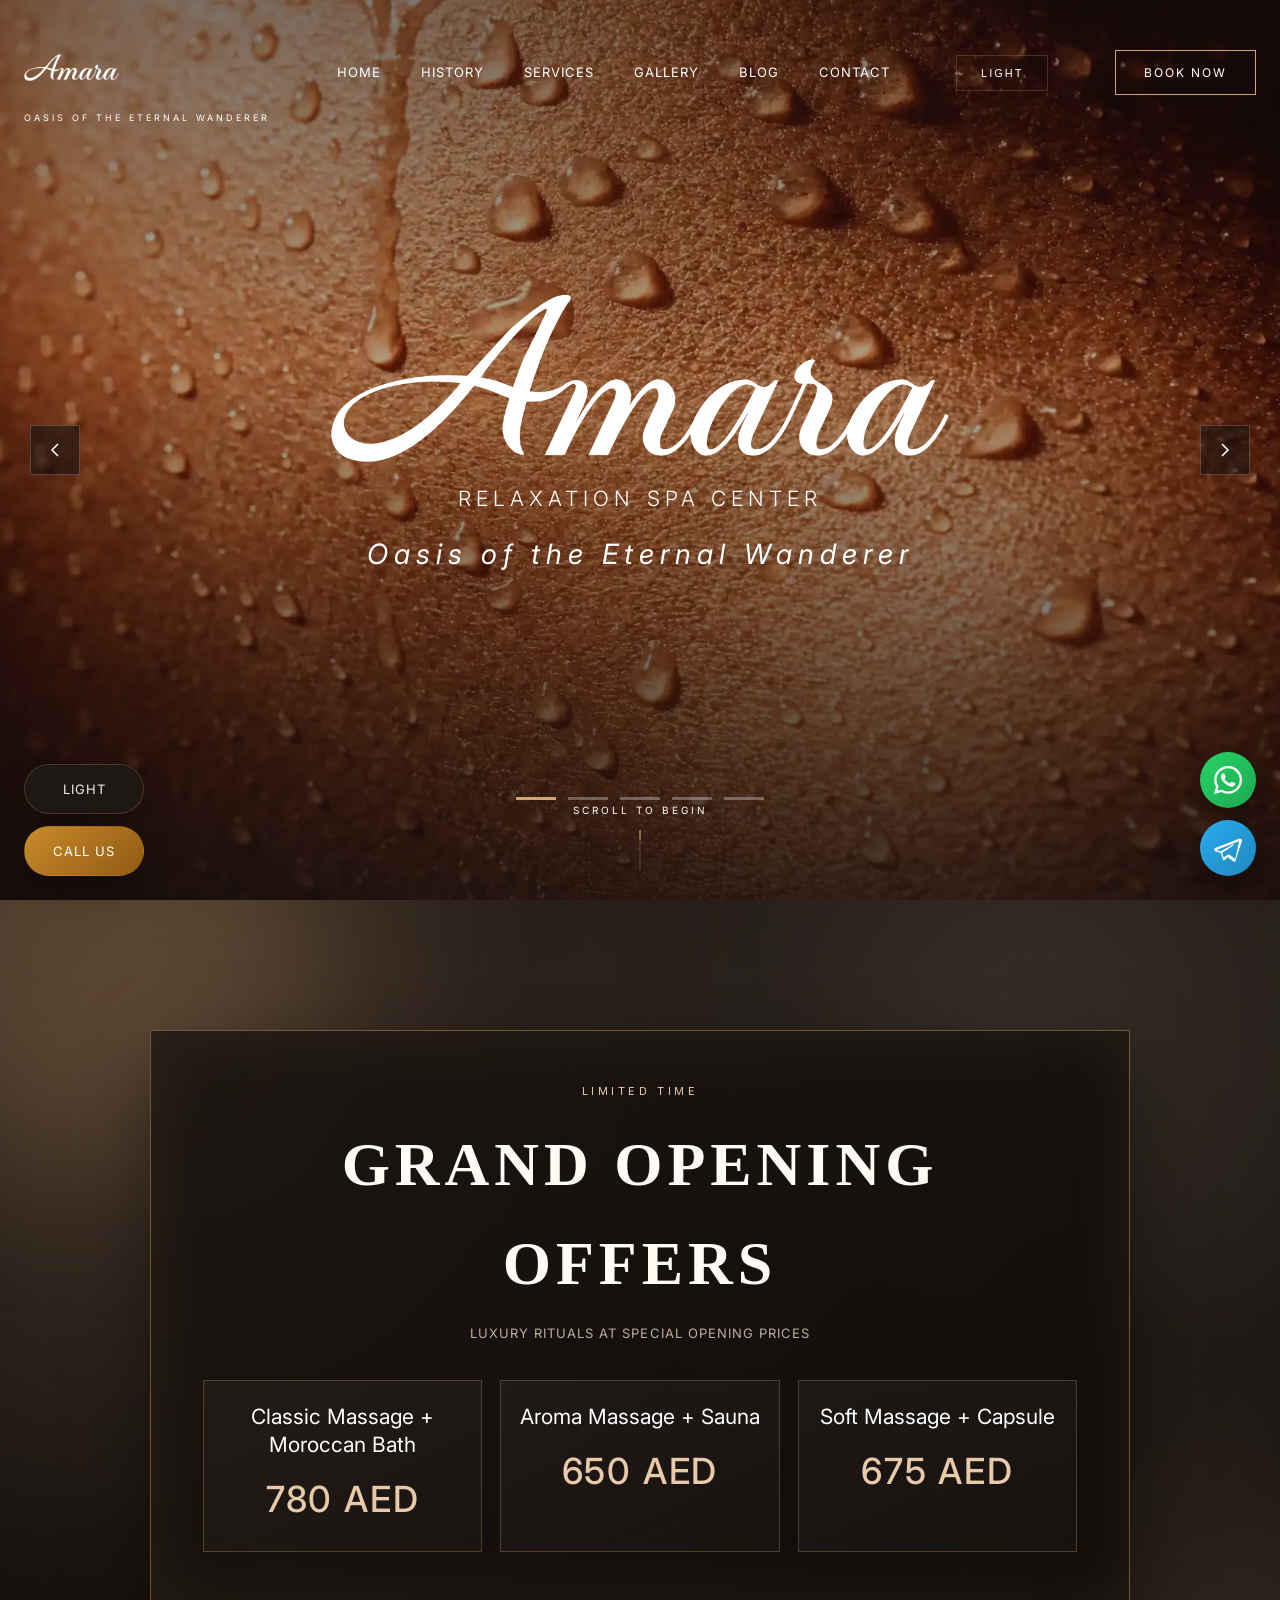
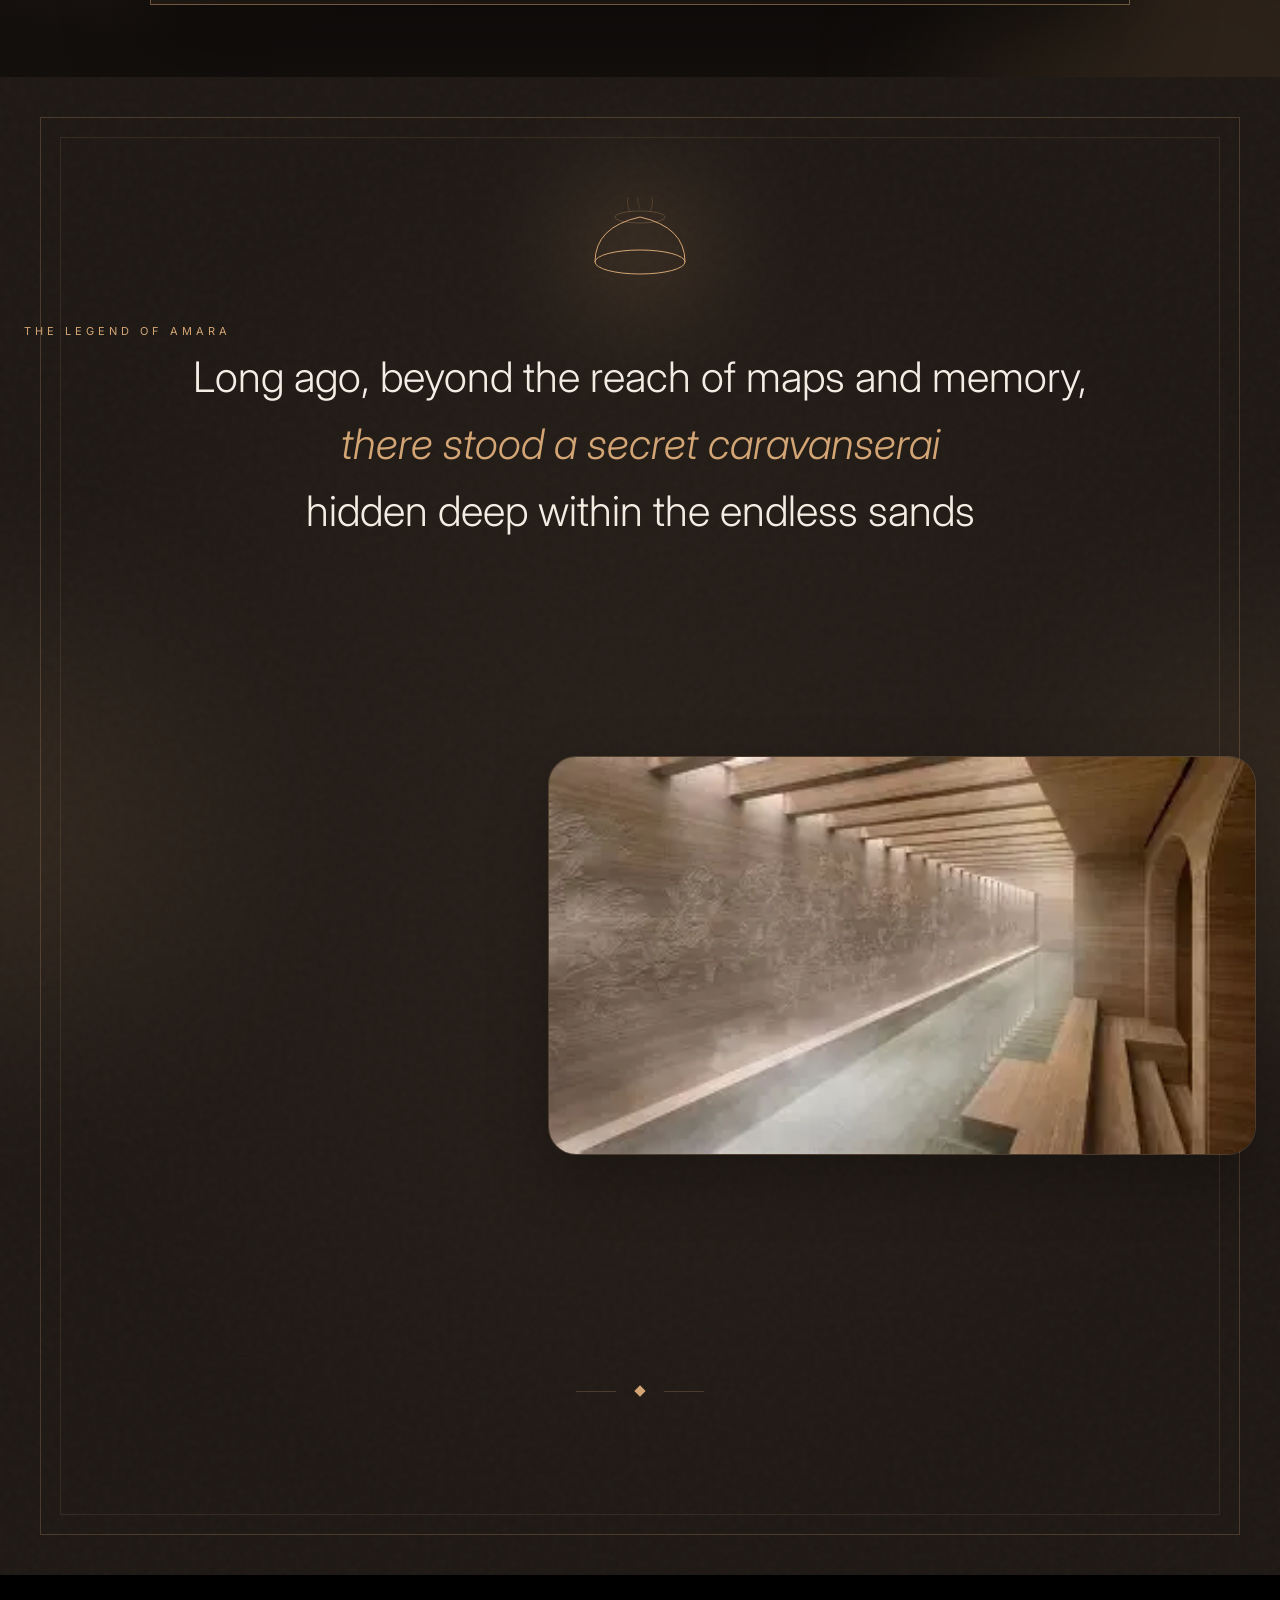
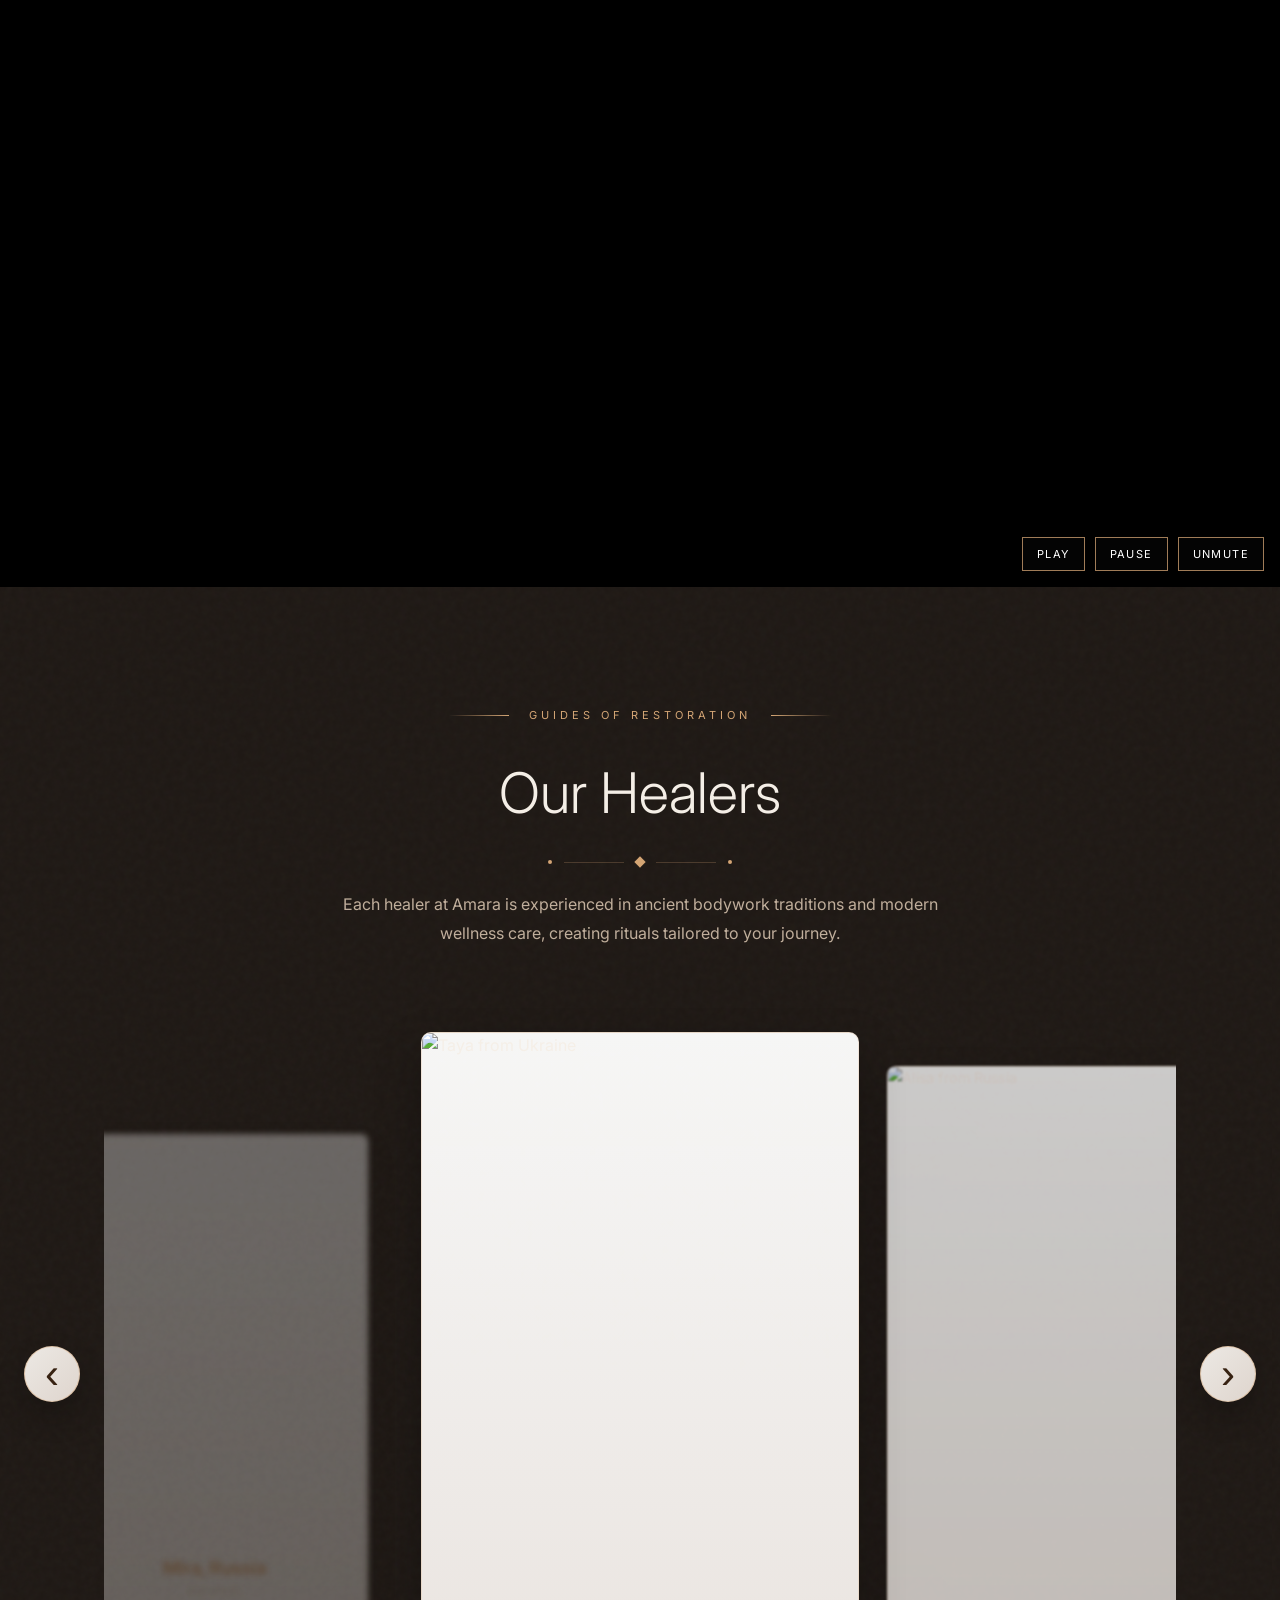
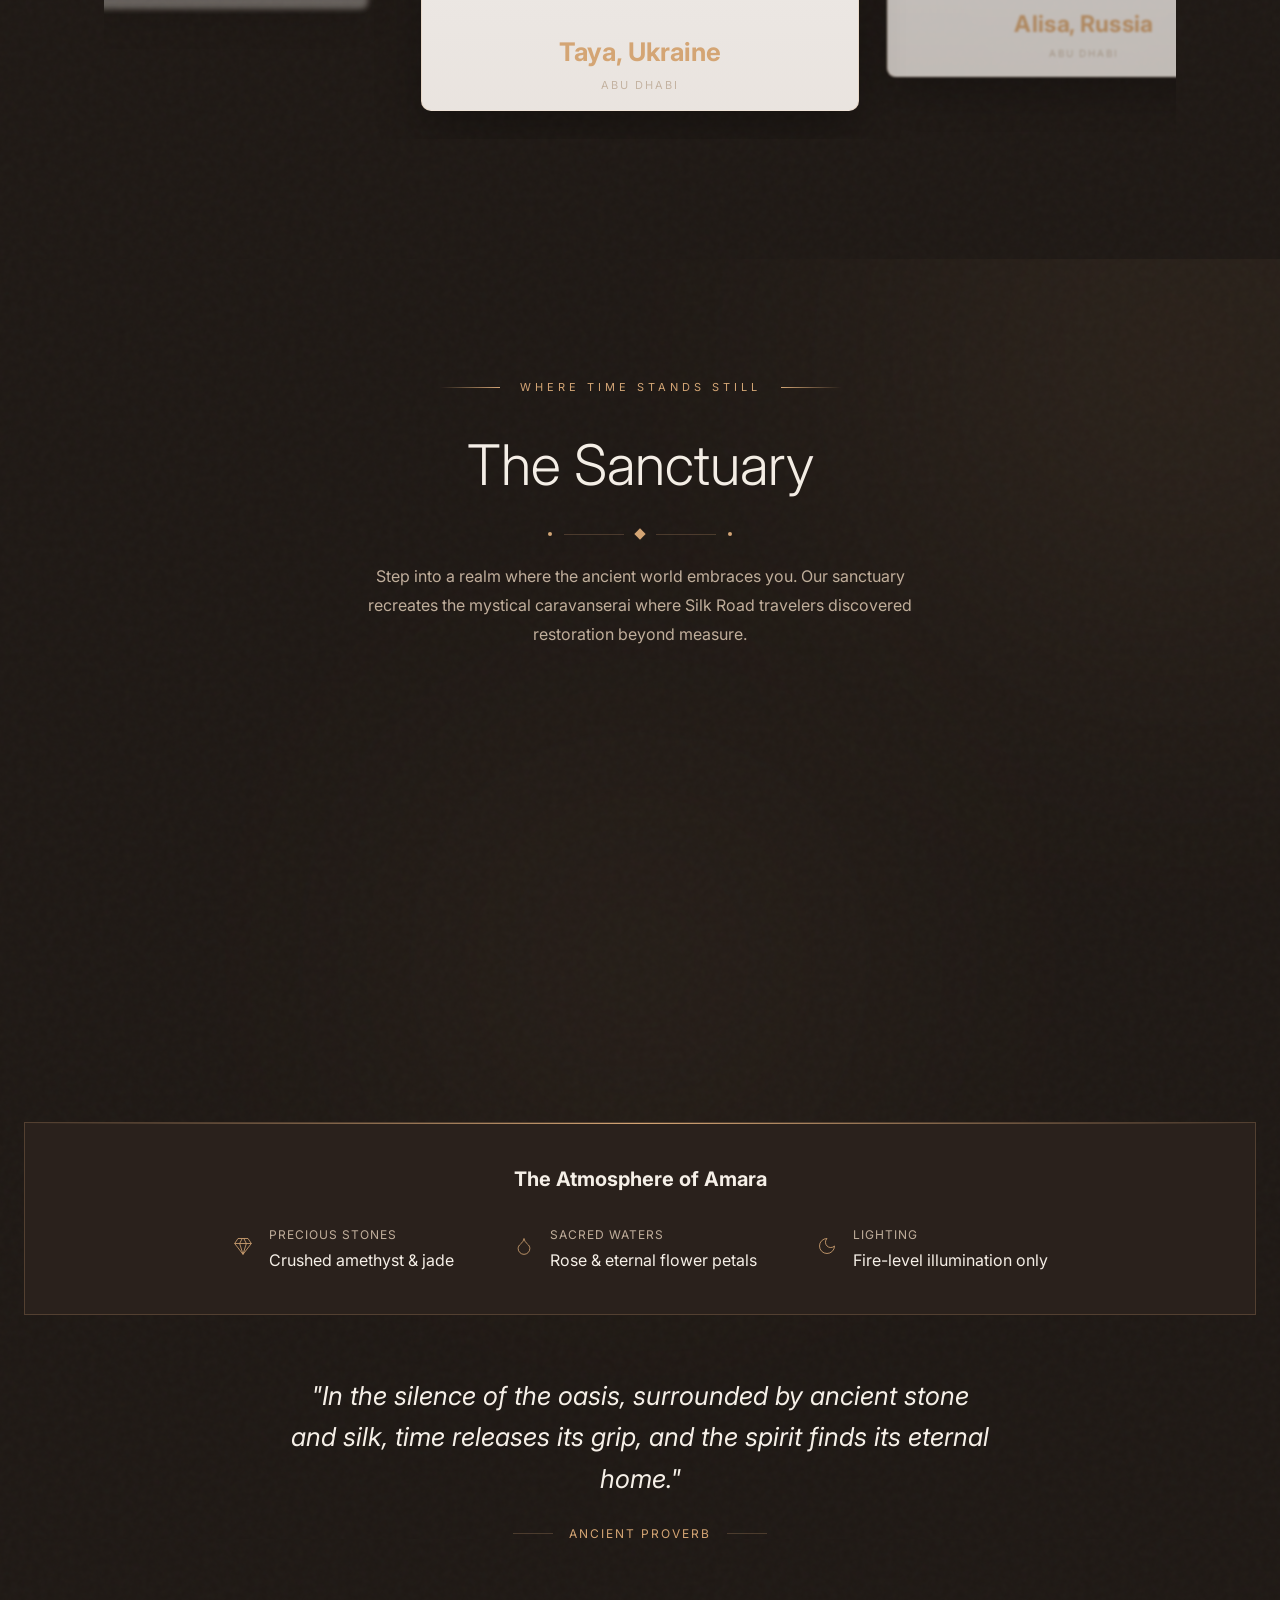
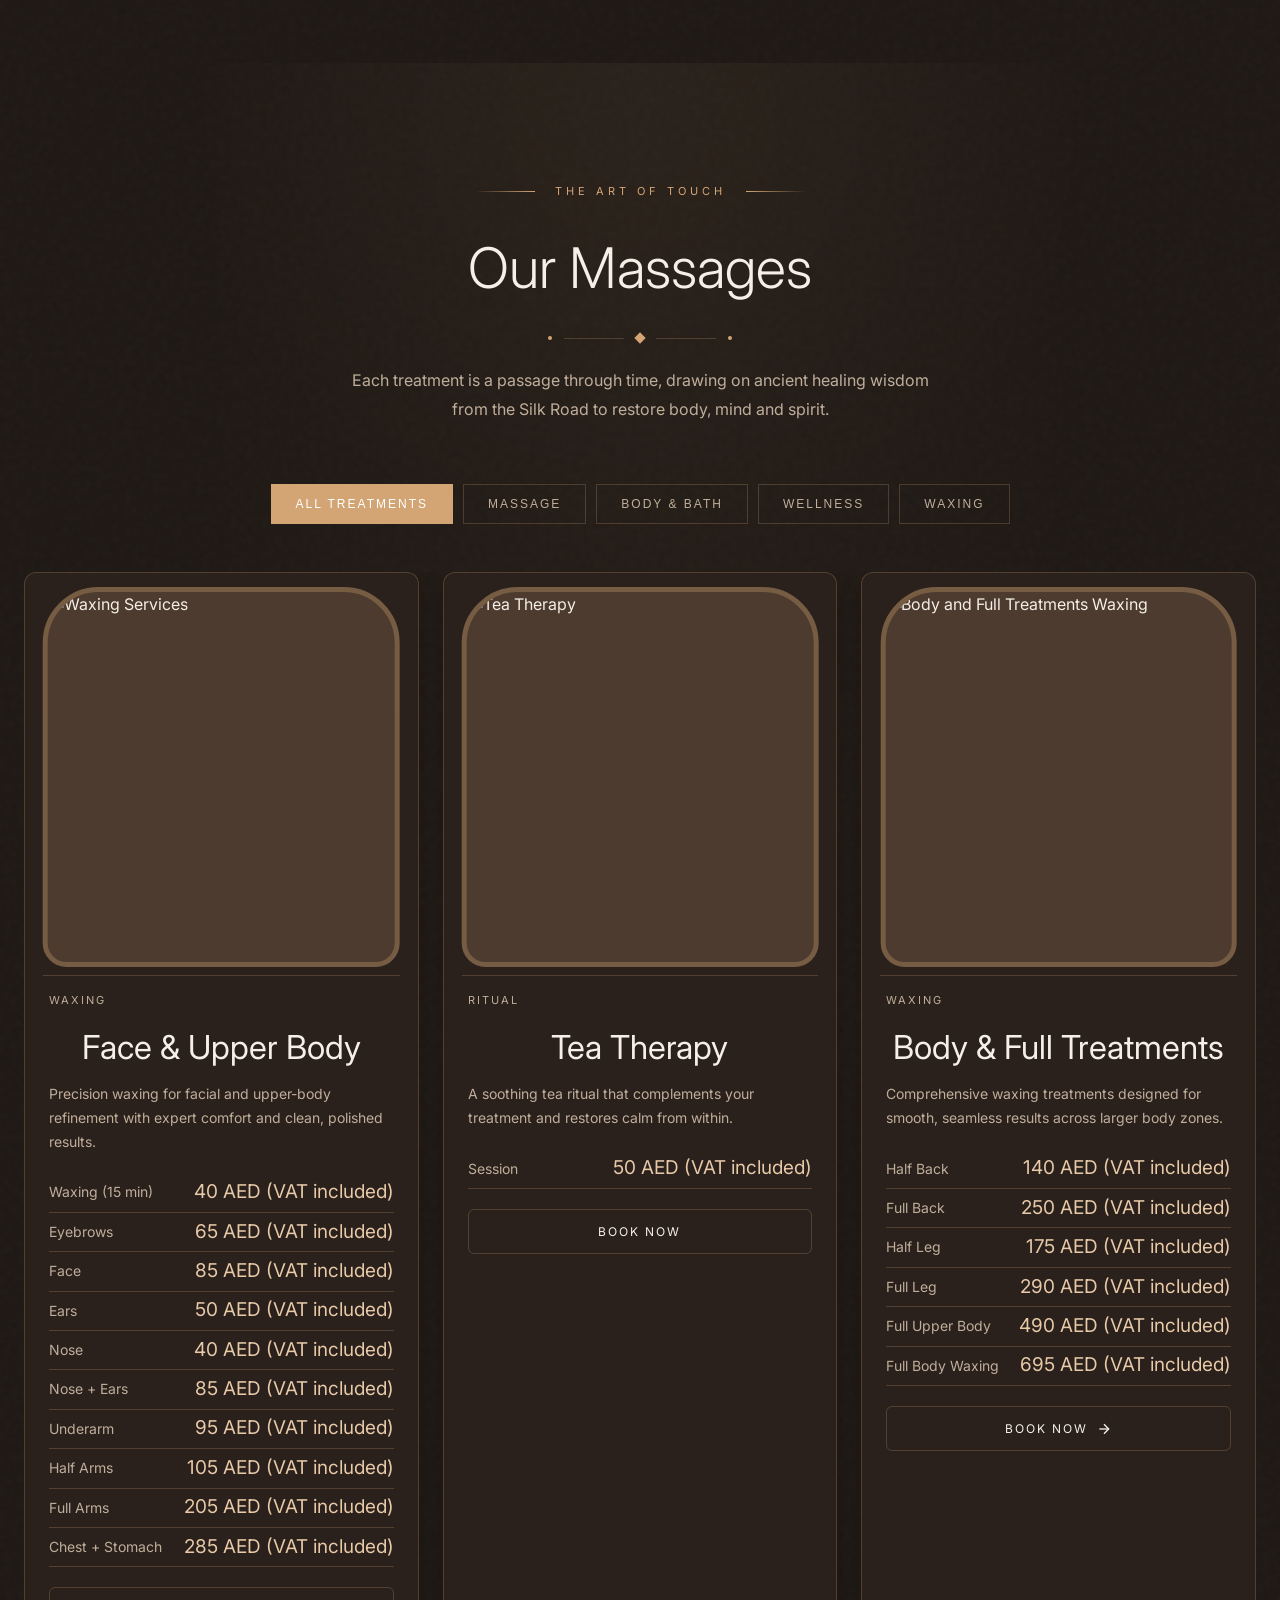
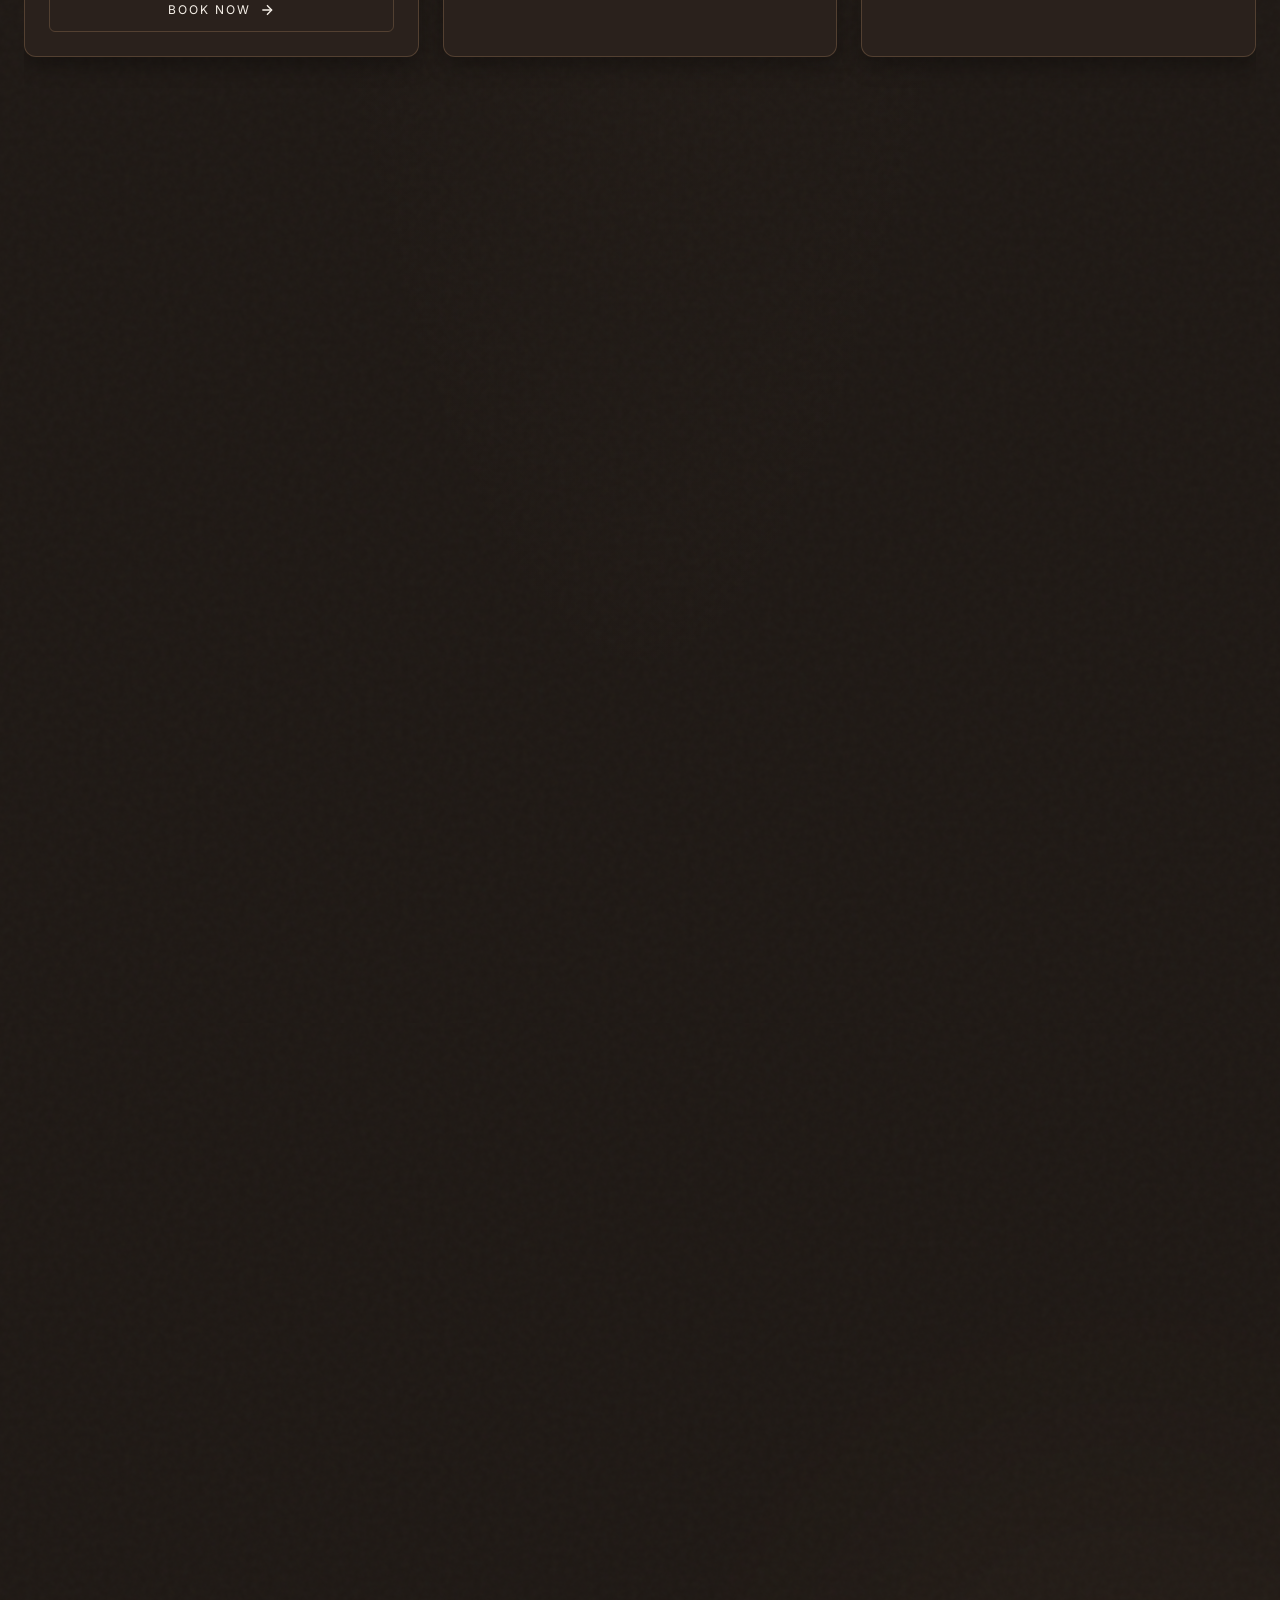
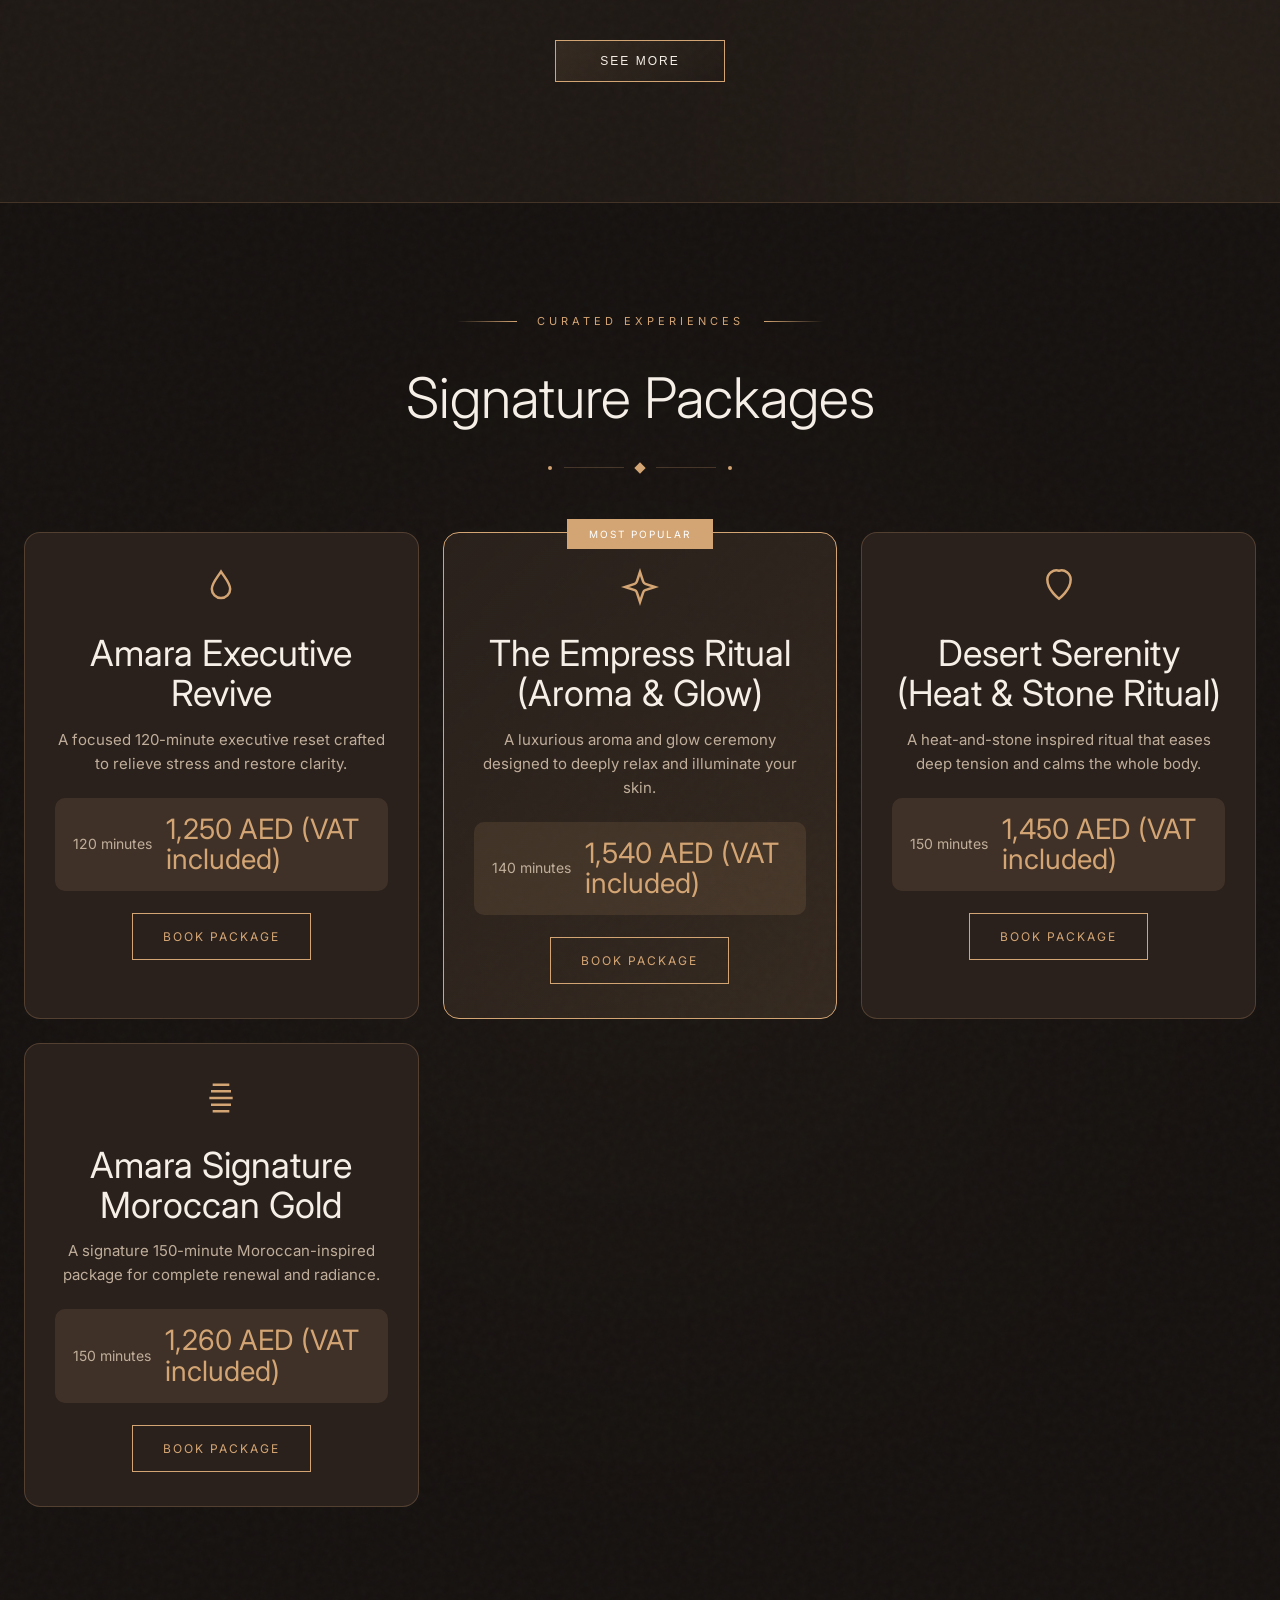
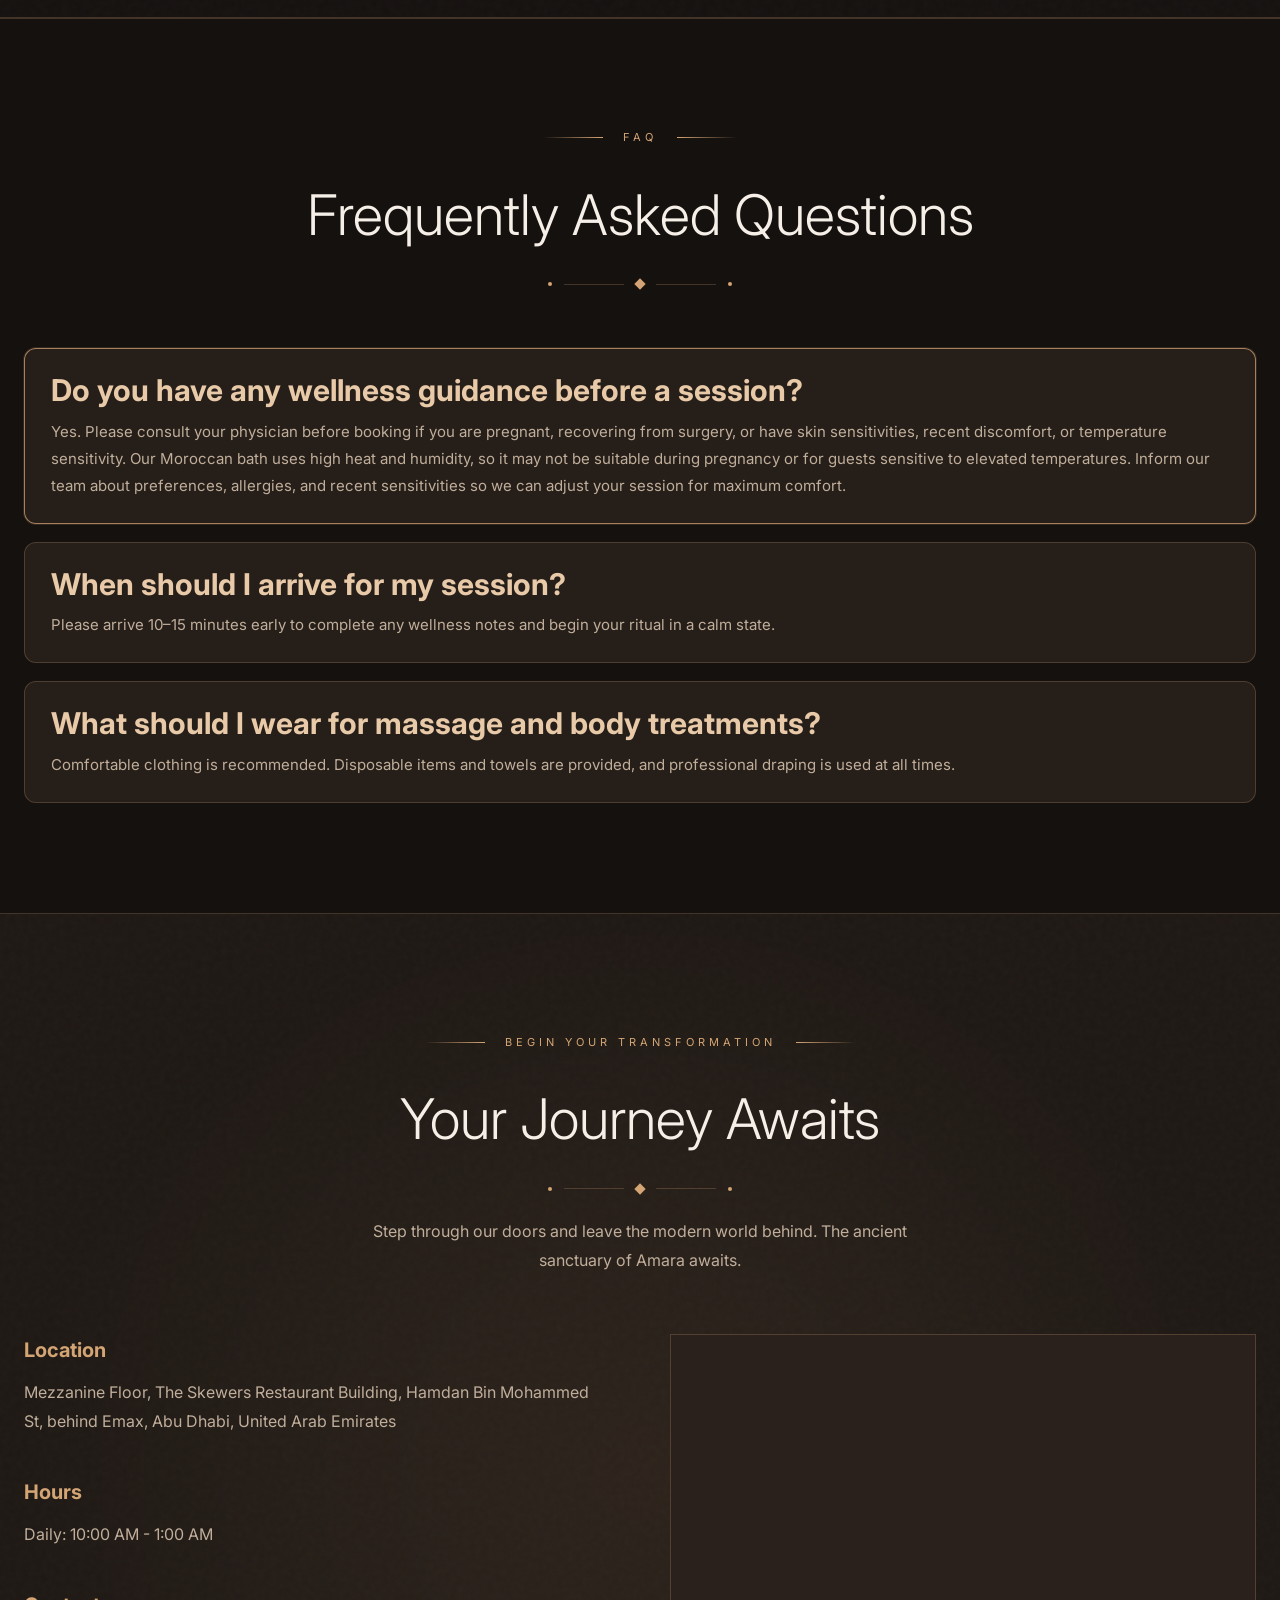
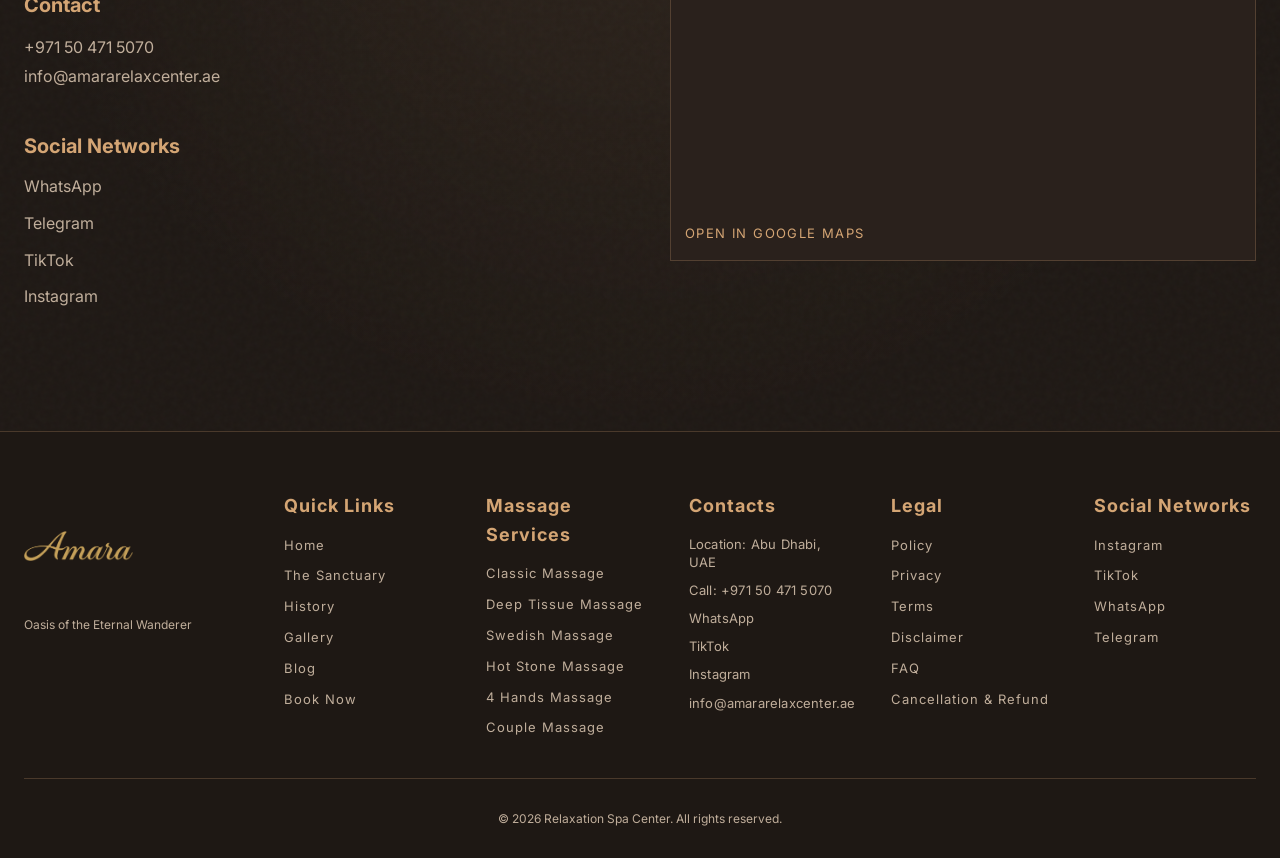
==== commit 7bb045a3: "Move grand opening offers section below hero" ====
--- a/index.html
+++ b/index.html
@@ -87,33 +87,6 @@
   </header>
 
   <main>
-    <section class="grand-opening-offers" aria-label="Grand Opening Offers">
-      <div class="grand-opening-glow grand-opening-glow-left"></div>
-      <div class="grand-opening-glow grand-opening-glow-right"></div>
-      <div class="container">
-        <div class="grand-opening-card">
-          <p class="grand-opening-kicker">Limited Time</p>
-          <h2 class="grand-opening-title">Grand Opening Offers</h2>
-          <p class="grand-opening-subtitle">Luxury rituals at special opening prices</p>
-
-          <div class="grand-offers-grid">
-            <article class="grand-offer-item">
-              <h3 class="grand-offer-name">Classic Massage + Moroccan Bath</h3>
-              <p class="grand-offer-price">780 AED</p>
-            </article>
-            <article class="grand-offer-item">
-              <h3 class="grand-offer-name">Aroma Massage + Sauna</h3>
-              <p class="grand-offer-price">650 AED</p>
-            </article>
-            <article class="grand-offer-item">
-              <h3 class="grand-offer-name">Soft Massage + Capsule</h3>
-              <p class="grand-offer-price">675 AED</p>
-            </article>
-          </div>
-        </div>
-      </div>
-    </section>
-
     <!-- Hero Section - Dior Inspired -->
     <section class="hero-dior">
       <!-- Background Slider -->
@@ -193,6 +166,33 @@
       </div>
 
       <!-- Side Text -->
+    </section>
+
+    <section class="grand-opening-offers" aria-label="Grand Opening Offers">
+      <div class="grand-opening-glow grand-opening-glow-left"></div>
+      <div class="grand-opening-glow grand-opening-glow-right"></div>
+      <div class="container">
+        <div class="grand-opening-card">
+          <p class="grand-opening-kicker">Limited Time</p>
+          <h2 class="grand-opening-title">Grand Opening Offers</h2>
+          <p class="grand-opening-subtitle">Luxury rituals at special opening prices</p>
+
+          <div class="grand-offers-grid">
+            <article class="grand-offer-item">
+              <h3 class="grand-offer-name">Classic Massage + Moroccan Bath</h3>
+              <p class="grand-offer-price">780 AED</p>
+            </article>
+            <article class="grand-offer-item">
+              <h3 class="grand-offer-name">Aroma Massage + Sauna</h3>
+              <p class="grand-offer-price">650 AED</p>
+            </article>
+            <article class="grand-offer-item">
+              <h3 class="grand-offer-name">Soft Massage + Capsule</h3>
+              <p class="grand-offer-price">675 AED</p>
+            </article>
+          </div>
+        </div>
+      </div>
     </section>
 
     <!-- Legend Section -->
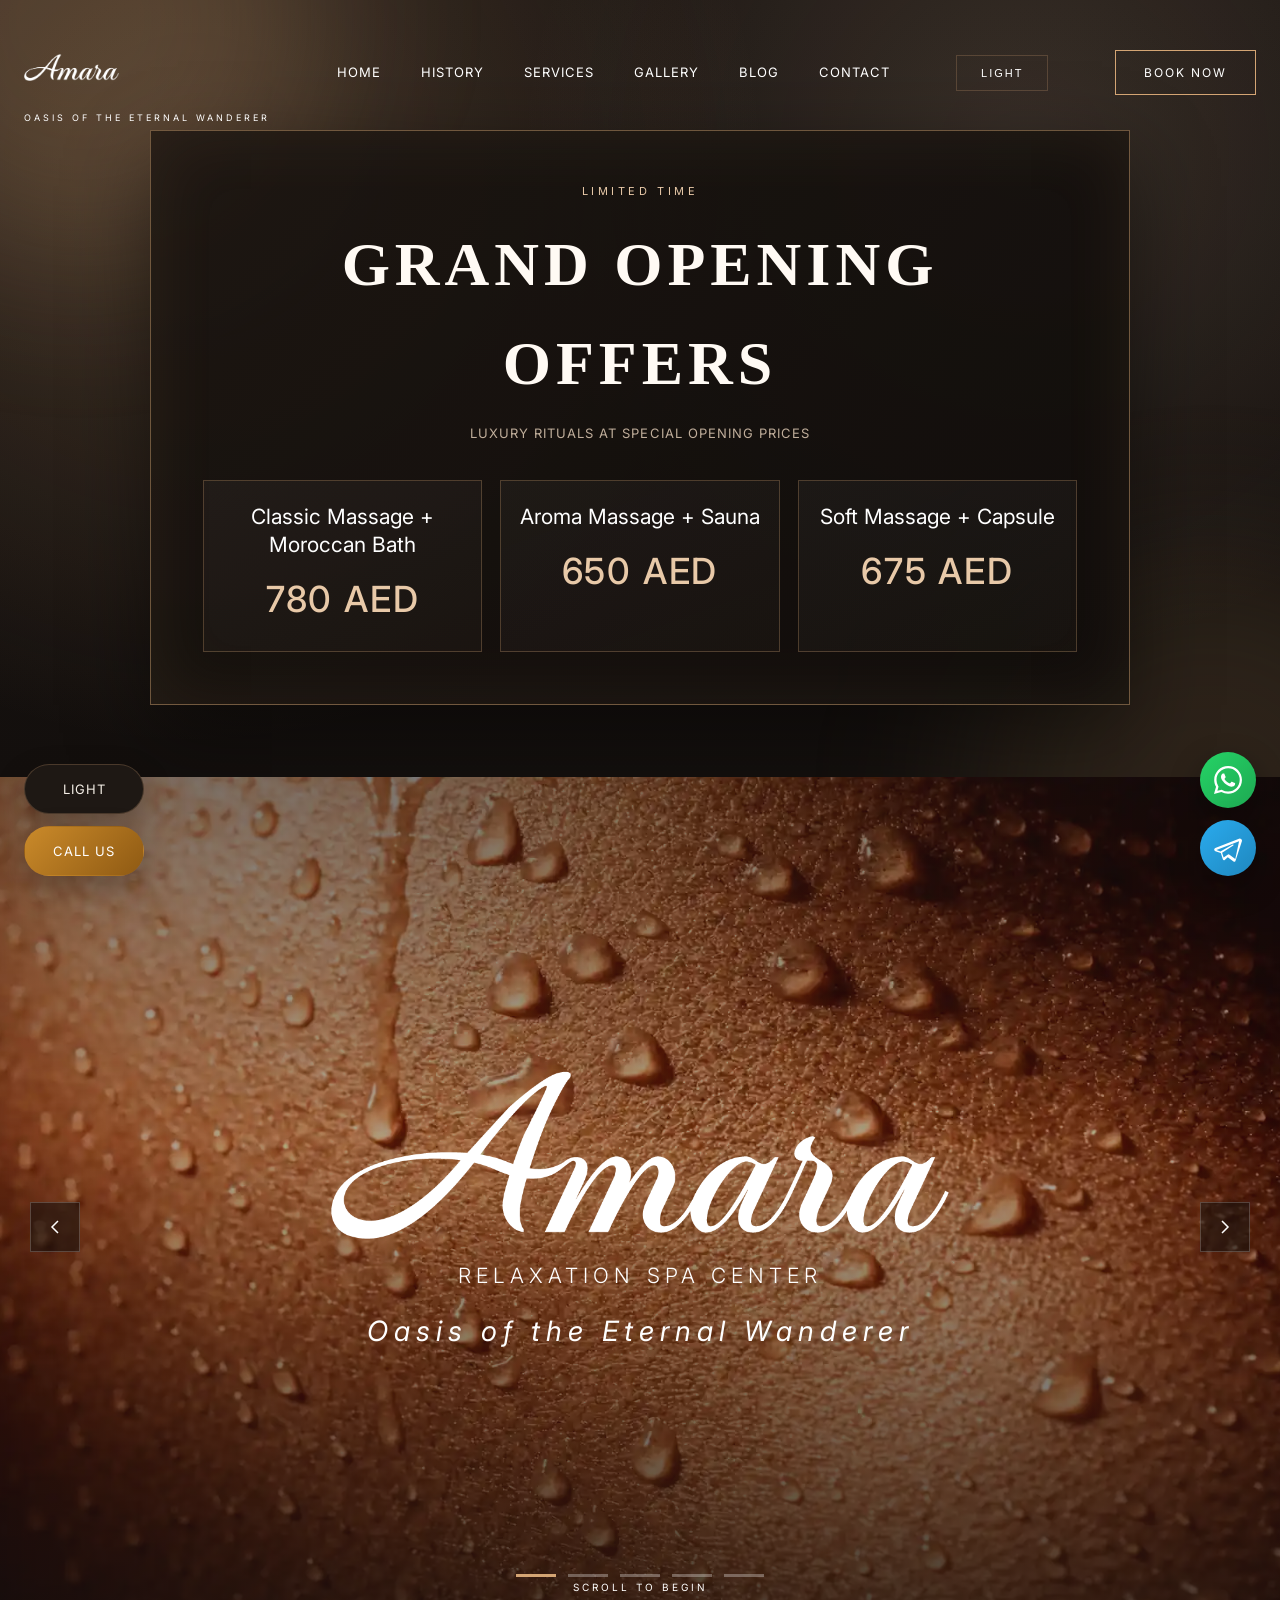
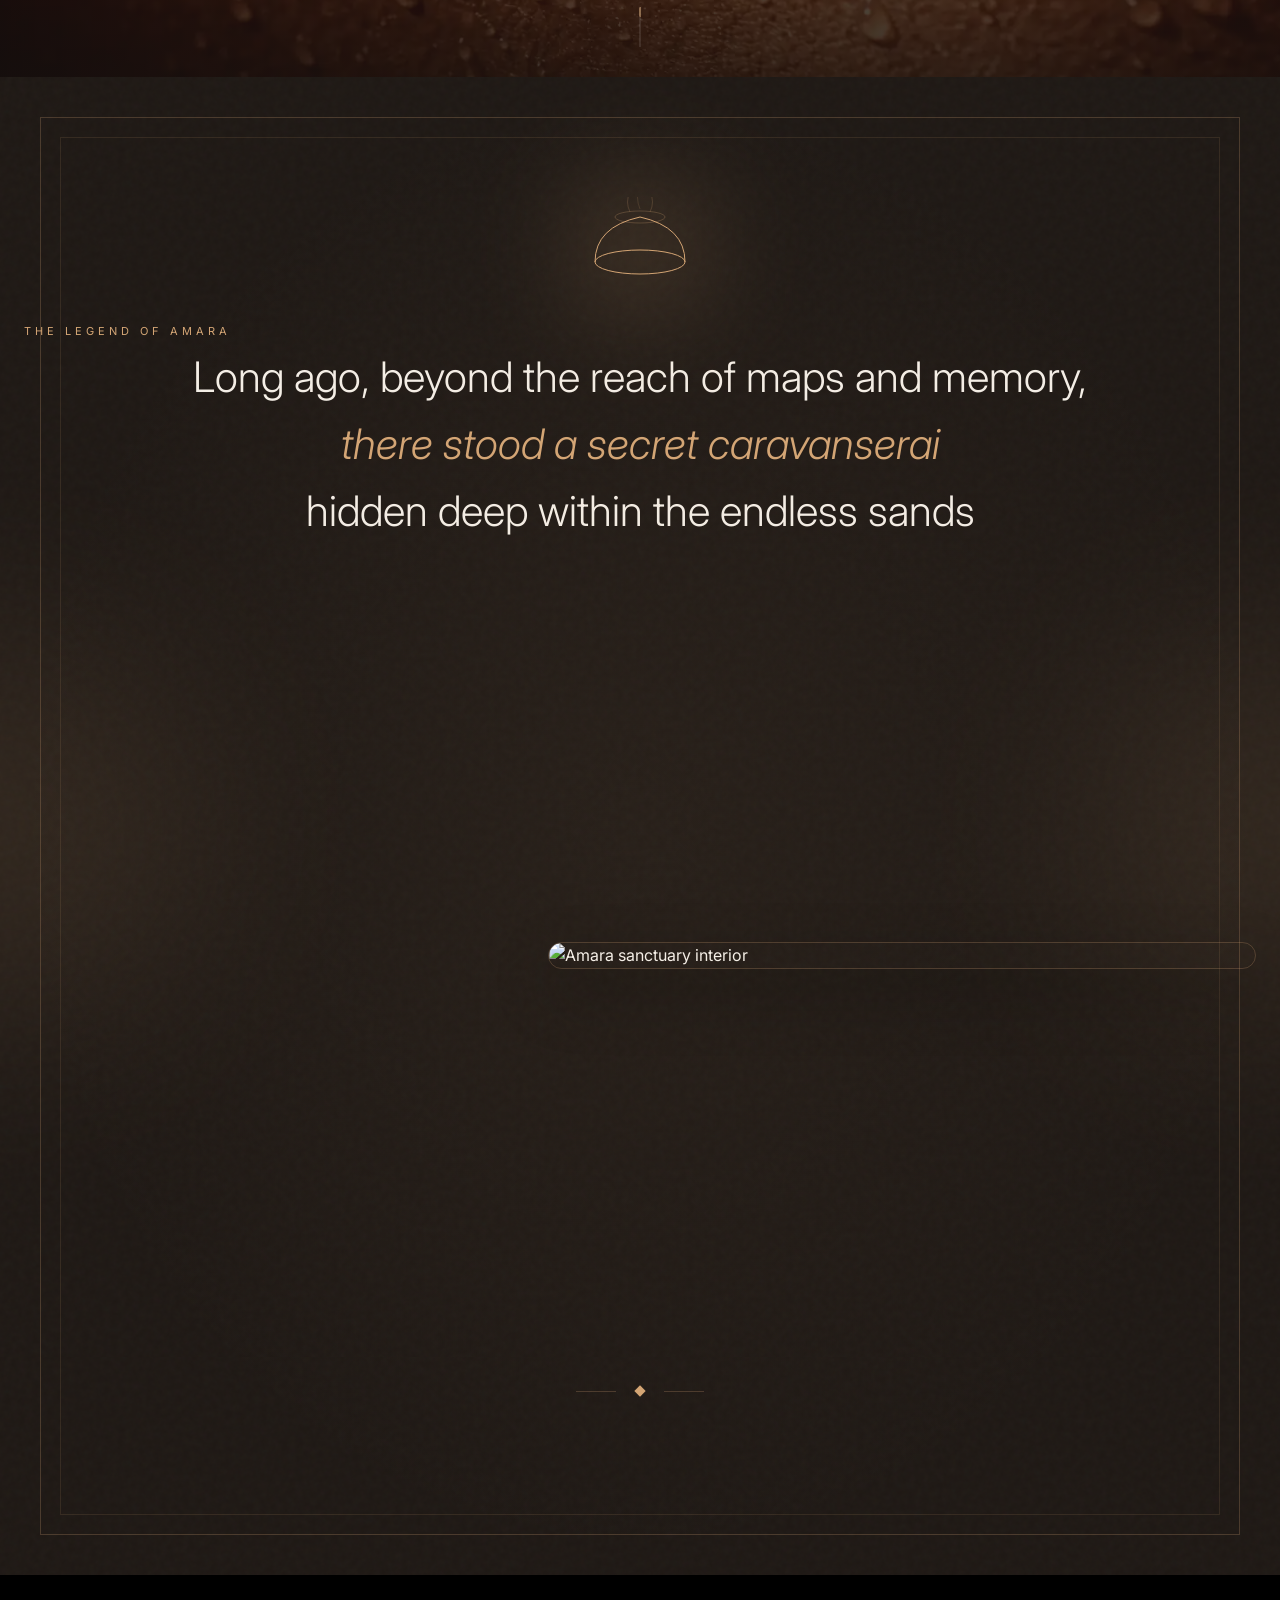
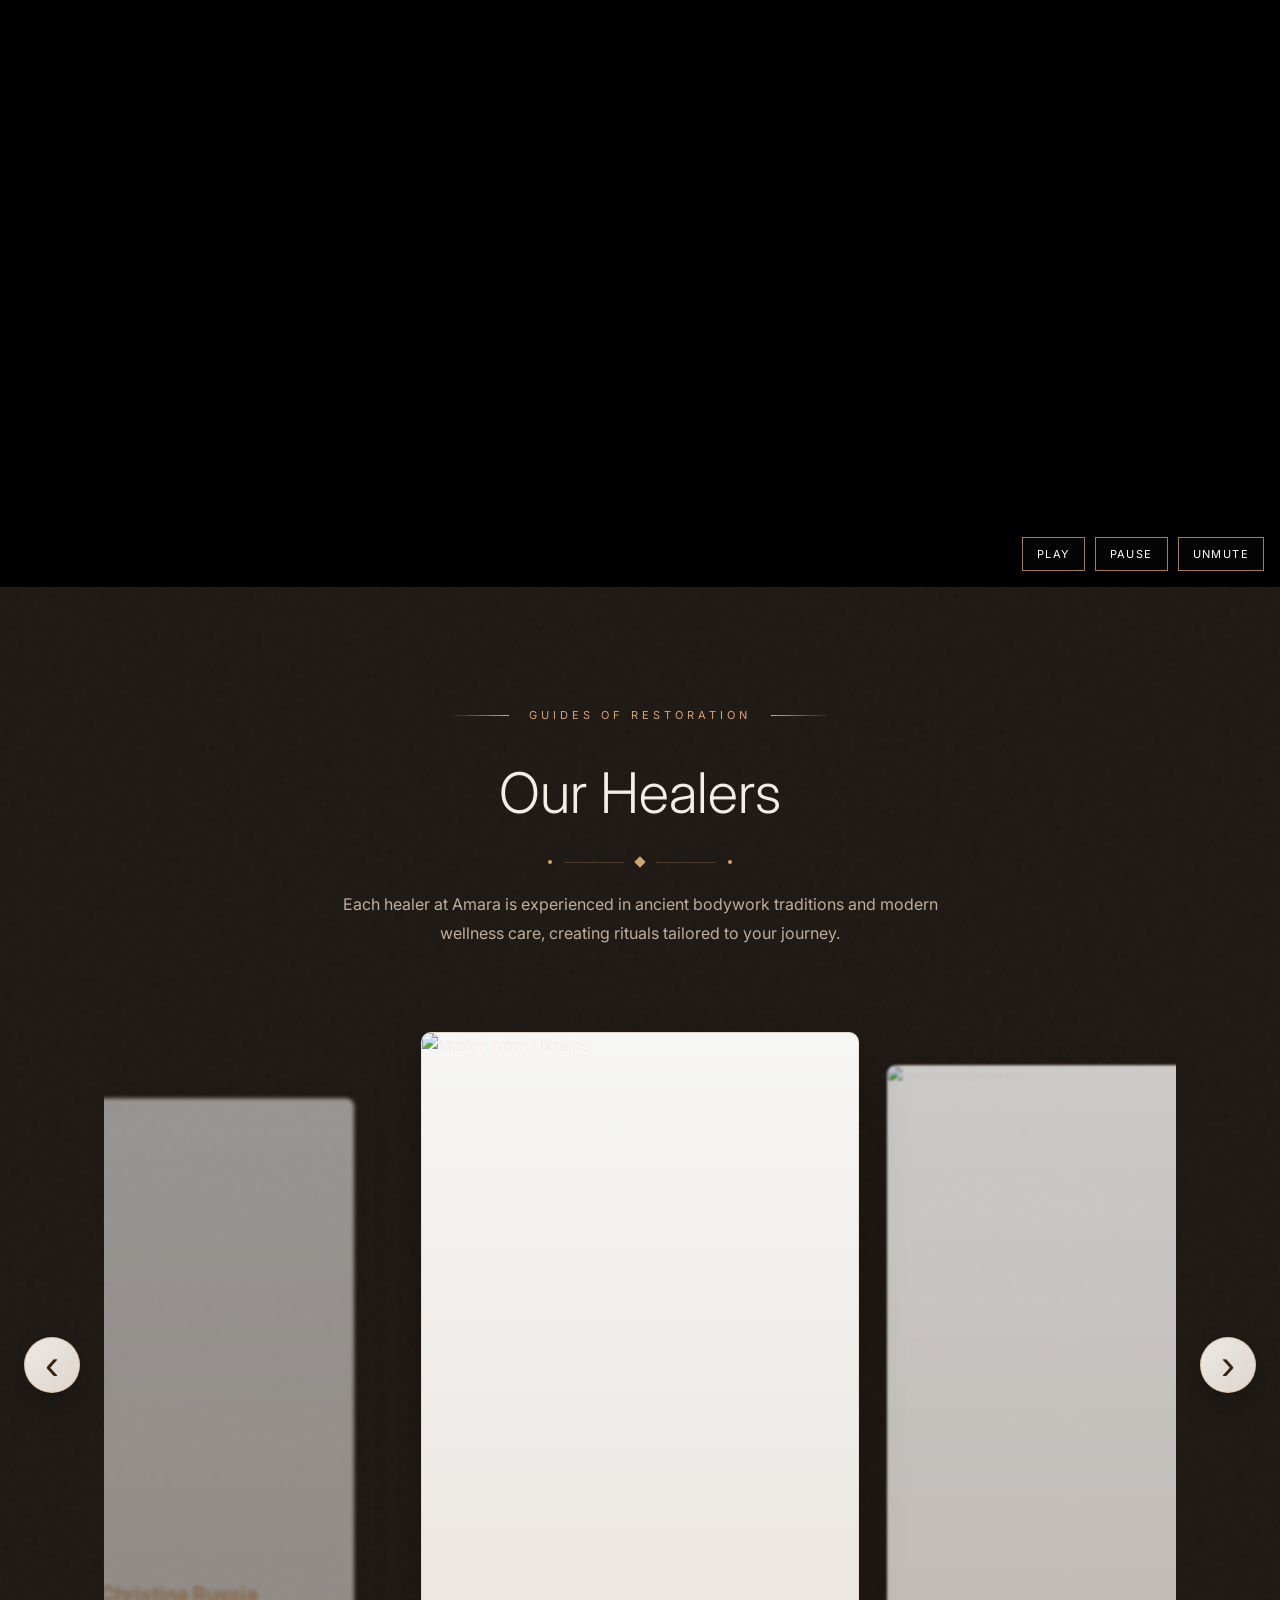
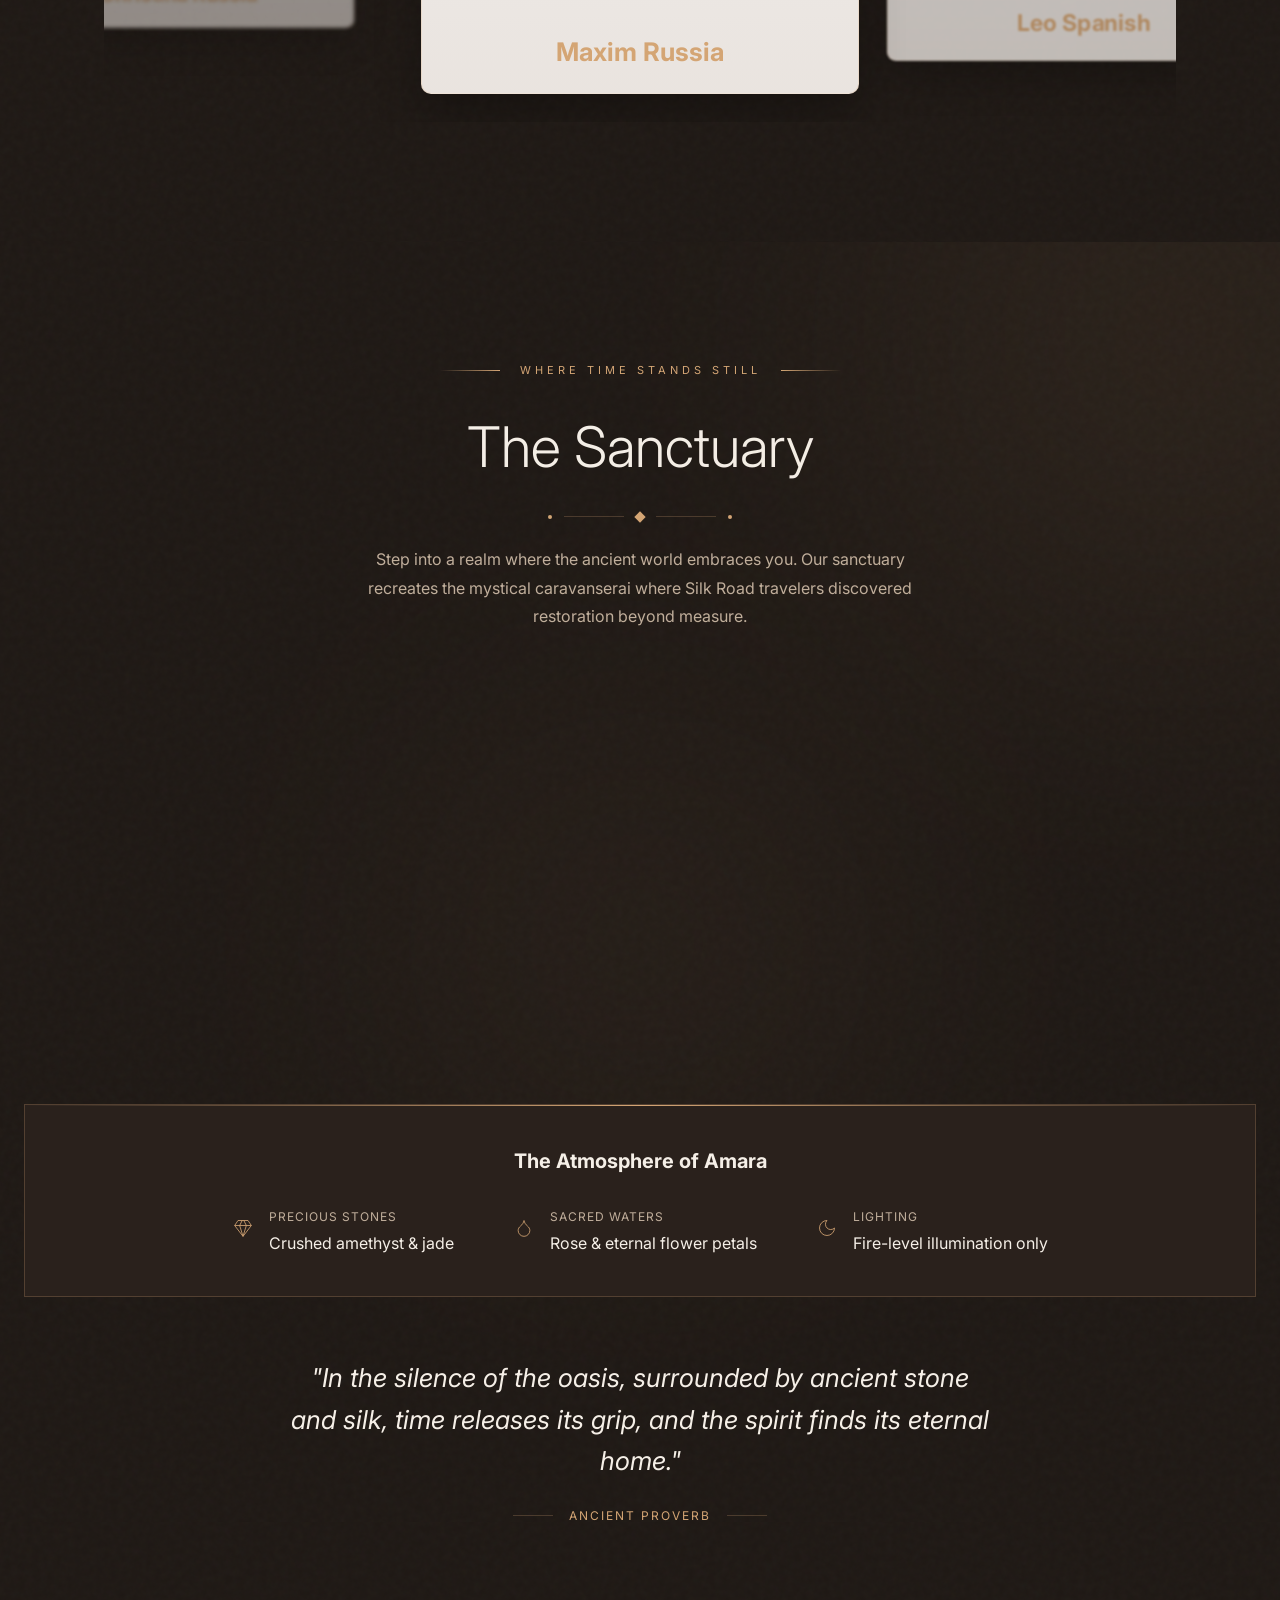
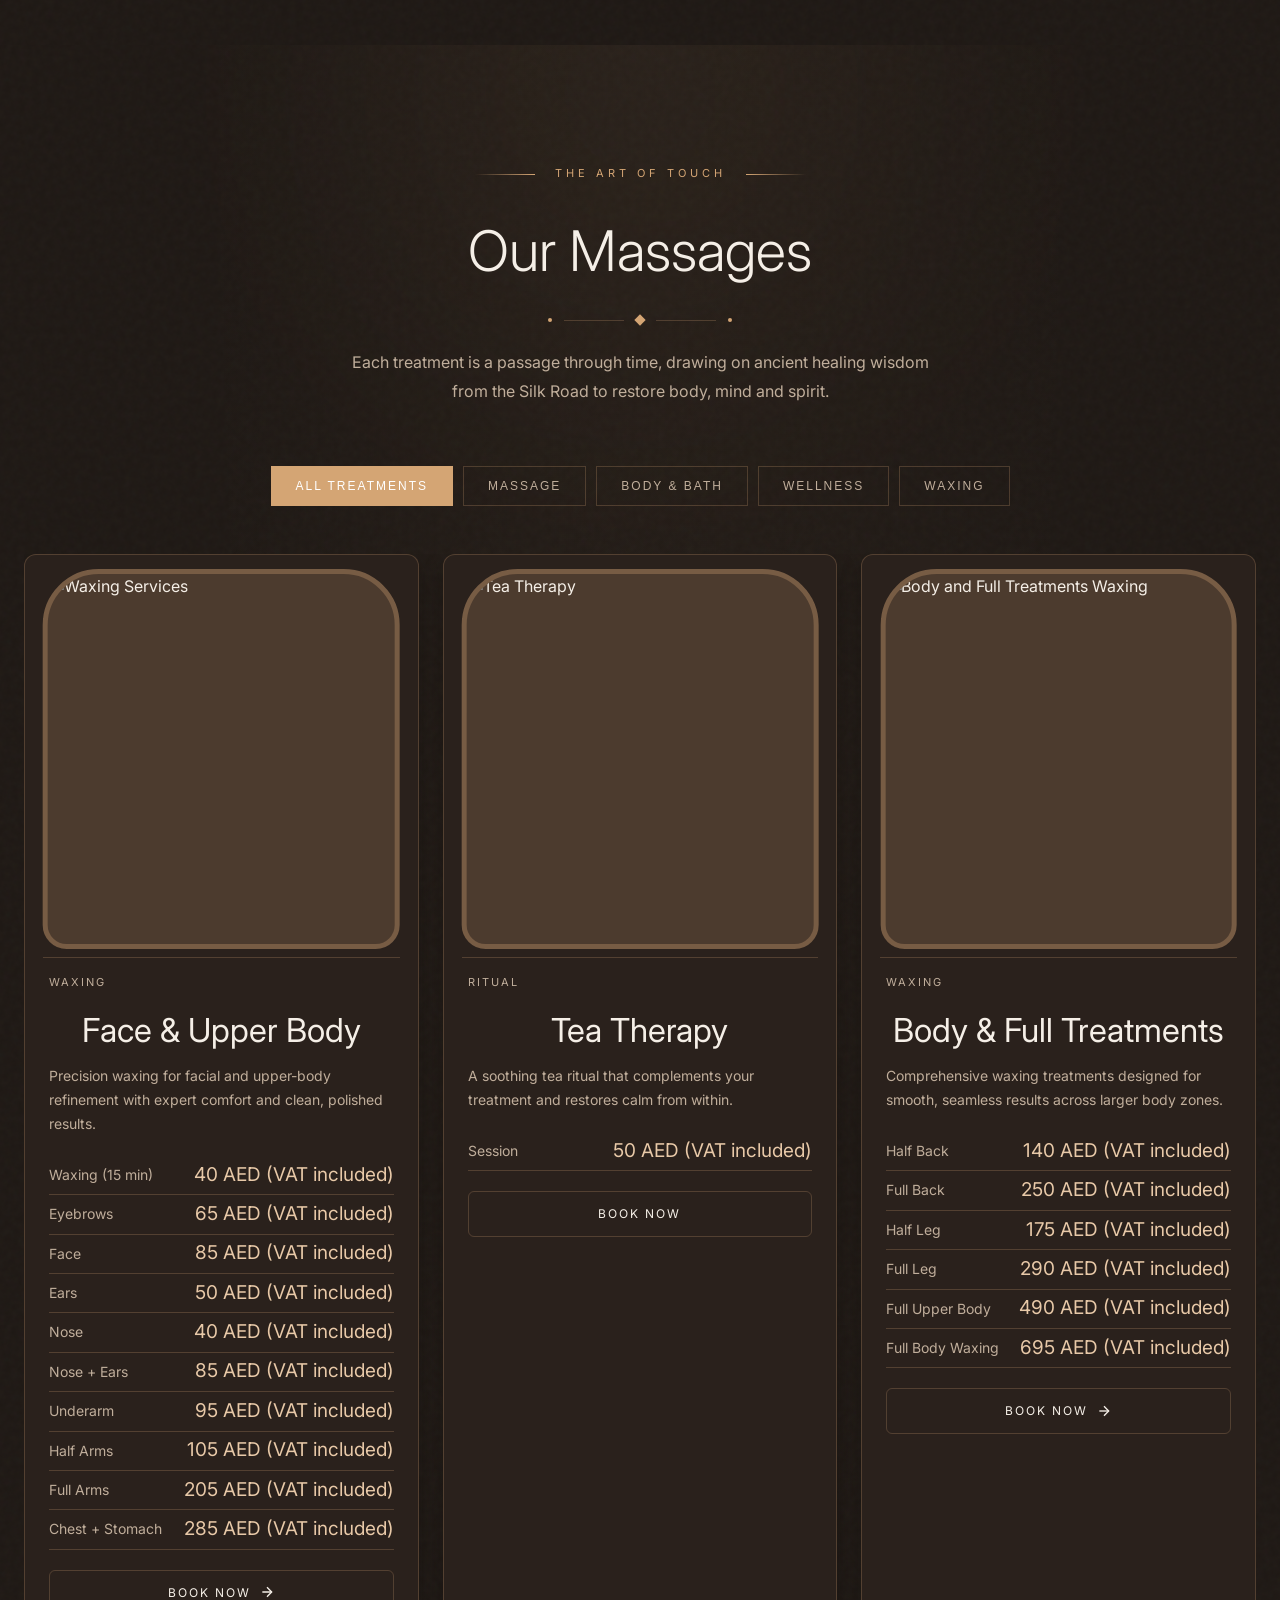
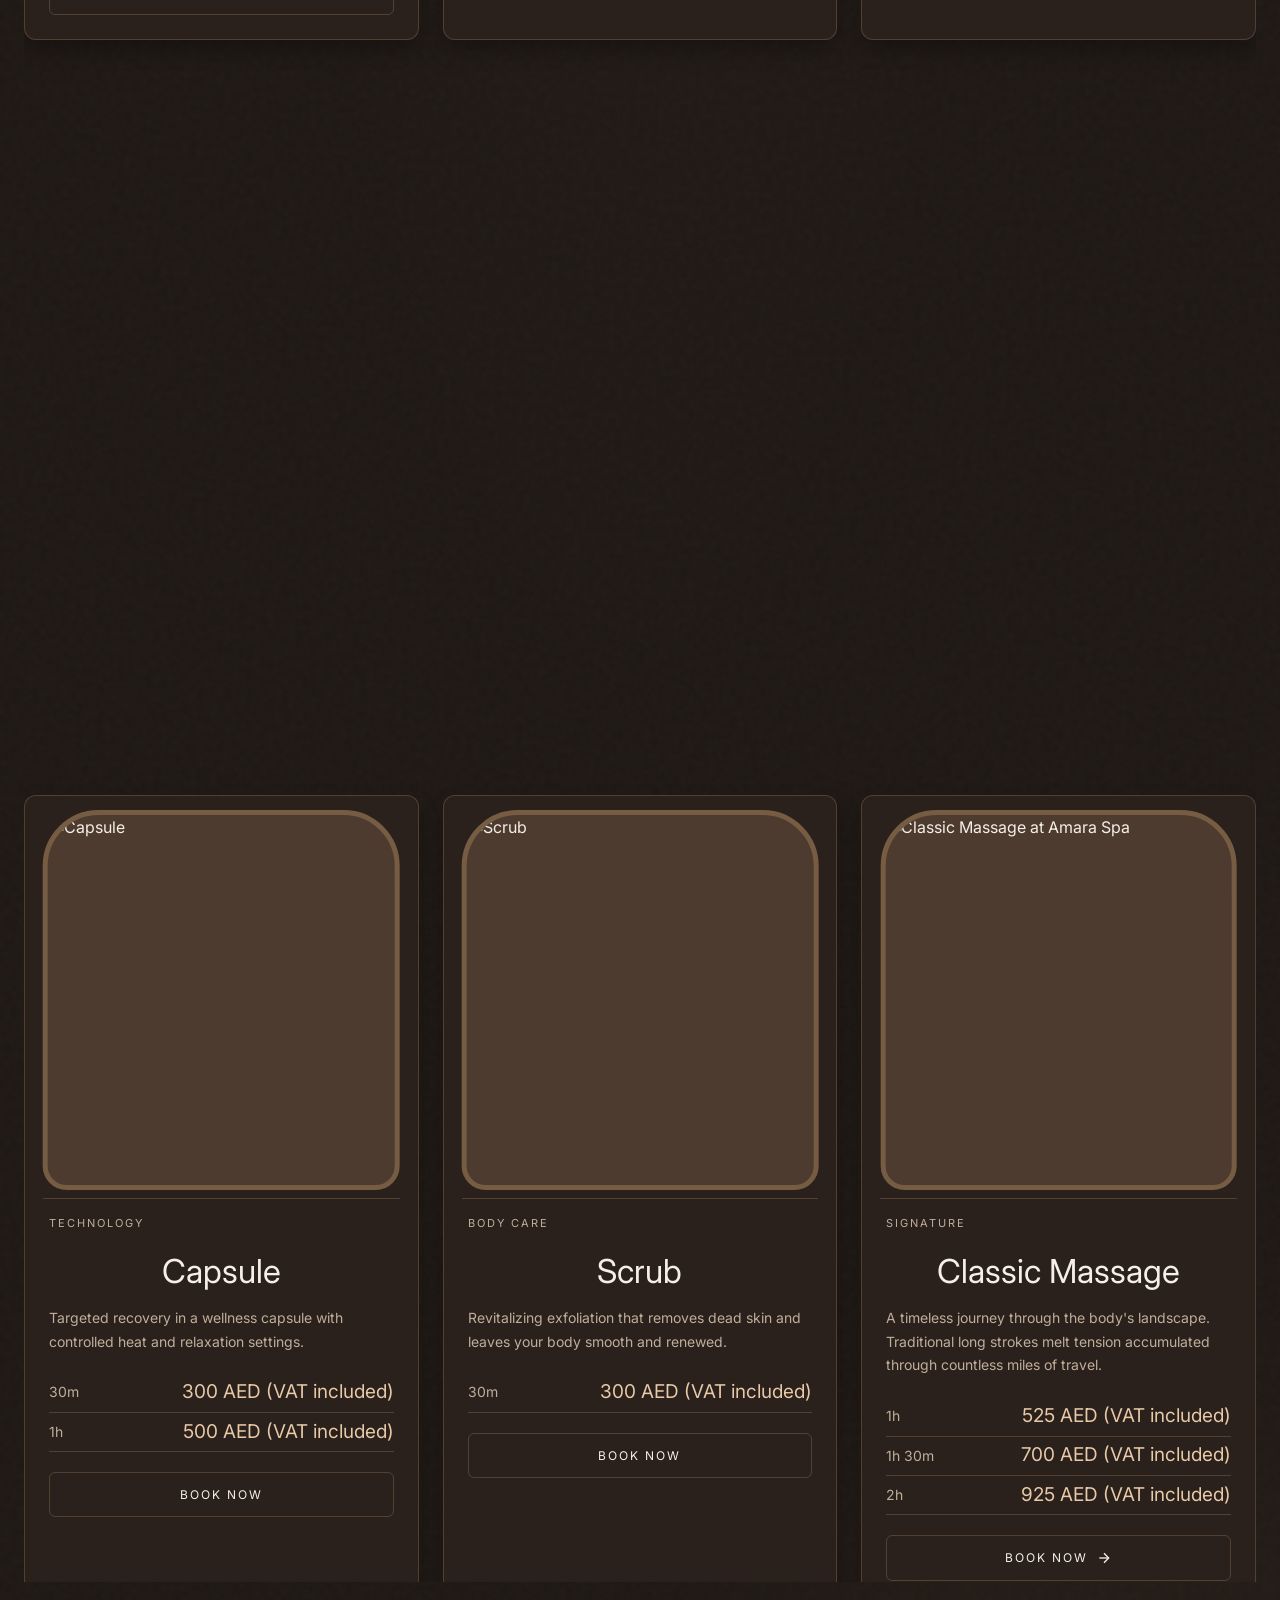
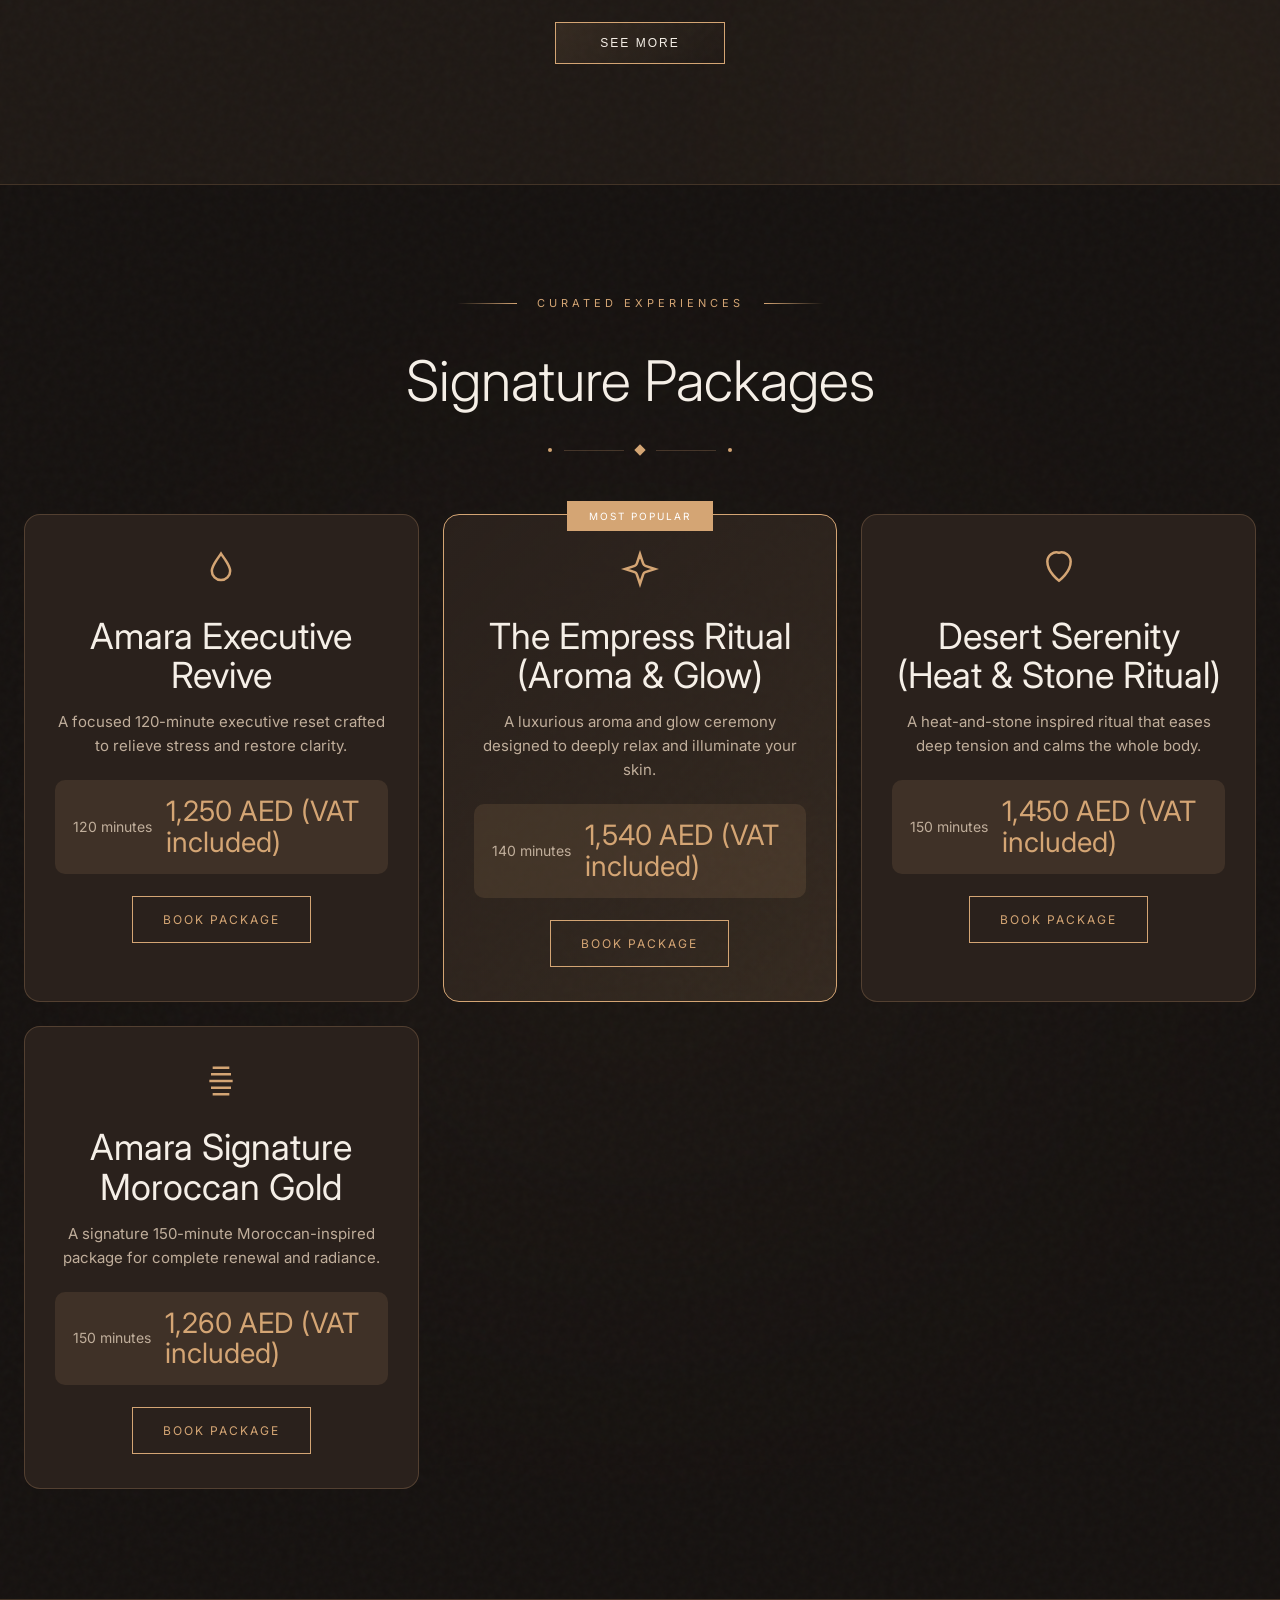
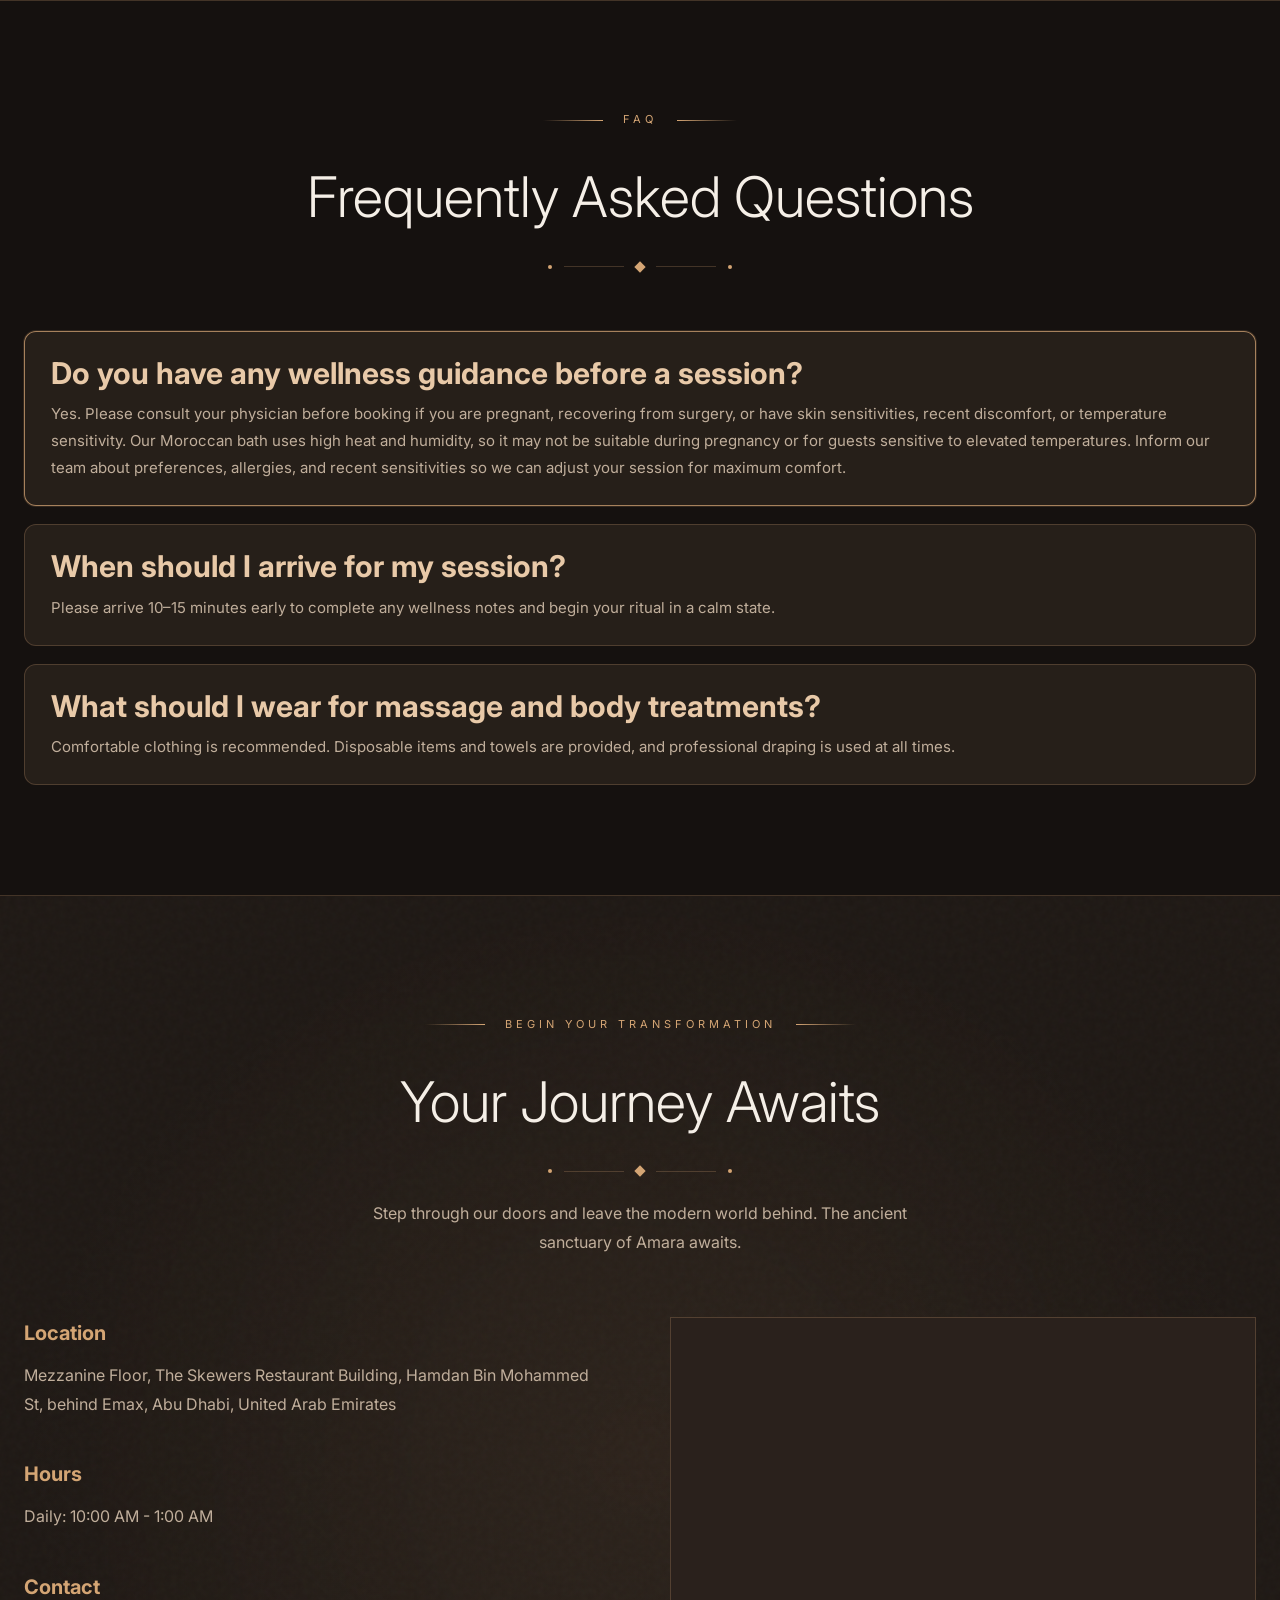
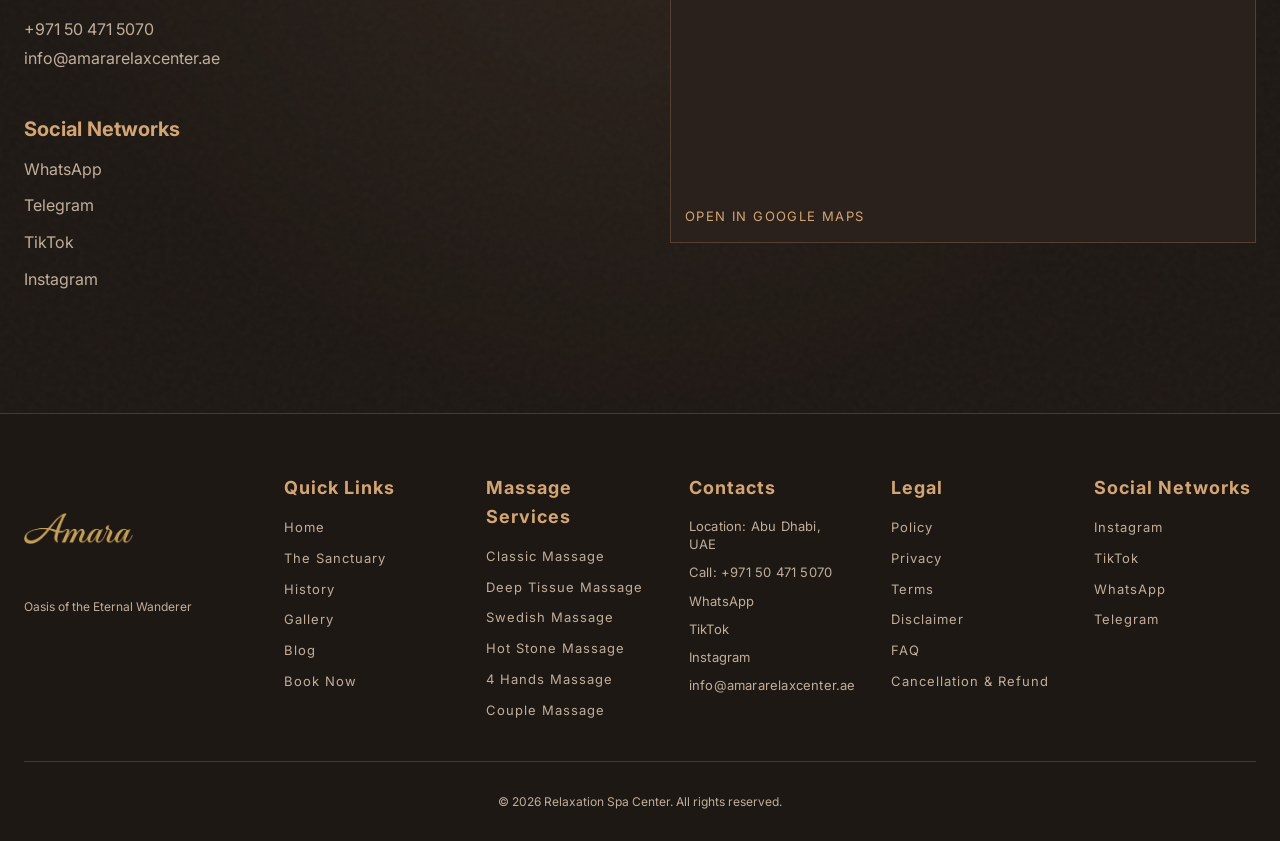
==== commit 82da9802: "Add files via upload" ====
--- a/index.html
+++ b/index.html
@@ -87,6 +87,33 @@
   </header>
 
   <main>
+    <section class="grand-opening-offers" aria-label="Grand Opening Offers">
+      <div class="grand-opening-glow grand-opening-glow-left"></div>
+      <div class="grand-opening-glow grand-opening-glow-right"></div>
+      <div class="container">
+        <div class="grand-opening-card">
+          <p class="grand-opening-kicker">Limited Time</p>
+          <h2 class="grand-opening-title">Grand Opening Offers</h2>
+          <p class="grand-opening-subtitle">Luxury rituals at special opening prices</p>
+
+          <div class="grand-offers-grid">
+            <article class="grand-offer-item">
+              <h3 class="grand-offer-name">Classic Massage + Moroccan Bath</h3>
+              <p class="grand-offer-price">780 AED</p>
+            </article>
+            <article class="grand-offer-item">
+              <h3 class="grand-offer-name">Aroma Massage + Sauna</h3>
+              <p class="grand-offer-price">650 AED</p>
+            </article>
+            <article class="grand-offer-item">
+              <h3 class="grand-offer-name">Soft Massage + Capsule</h3>
+              <p class="grand-offer-price">675 AED</p>
+            </article>
+          </div>
+        </div>
+      </div>
+    </section>
+
     <!-- Hero Section - Dior Inspired -->
     <section class="hero-dior">
       <!-- Background Slider -->
@@ -166,33 +193,6 @@
       </div>
 
       <!-- Side Text -->
-    </section>
-
-    <section class="grand-opening-offers" aria-label="Grand Opening Offers">
-      <div class="grand-opening-glow grand-opening-glow-left"></div>
-      <div class="grand-opening-glow grand-opening-glow-right"></div>
-      <div class="container">
-        <div class="grand-opening-card">
-          <p class="grand-opening-kicker">Limited Time</p>
-          <h2 class="grand-opening-title">Grand Opening Offers</h2>
-          <p class="grand-opening-subtitle">Luxury rituals at special opening prices</p>
-
-          <div class="grand-offers-grid">
-            <article class="grand-offer-item">
-              <h3 class="grand-offer-name">Classic Massage + Moroccan Bath</h3>
-              <p class="grand-offer-price">780 AED</p>
-            </article>
-            <article class="grand-offer-item">
-              <h3 class="grand-offer-name">Aroma Massage + Sauna</h3>
-              <p class="grand-offer-price">650 AED</p>
-            </article>
-            <article class="grand-offer-item">
-              <h3 class="grand-offer-name">Soft Massage + Capsule</h3>
-              <p class="grand-offer-price">675 AED</p>
-            </article>
-          </div>
-        </div>
-      </div>
     </section>
 
     <!-- Legend Section -->
@@ -253,7 +253,7 @@
           </div>
 
           <div class="legend-visual">
-            <img src="img/about.webp" alt="Amara sanctuary interior" class="legend-image">
+            <img src="img/restroom.webp" alt="Amara sanctuary interior" class="legend-image">
           </div>
         </div>
 
@@ -328,94 +328,52 @@
             <div class="healers-track">
               <article class="healer-slide" data-real-index="0">
                 <div class="healer-slide-inner">
-                  <img src="https://images.unsplash.com/photo-1494790108377-be9c29b29330?auto=format&fit=crop&w=700&q=80" alt="Taya from Ukraine" loading="lazy" class="healer-photo">
+                  <img src="img/Maxim.webp" alt="Maxim from Ukraine" loading="lazy" class="healer-photo">
                   <div class="healer-meta">
-                    <h3 class="healer-name">Taya, Ukraine</h3>
-                    <p class="healer-role">Abu Dhabi</p>
+                    <h3 class="healer-name">Maxim Russia</h3>
                   </div>
                 </div>
               </article>
               <article class="healer-slide" data-real-index="1">
                 <div class="healer-slide-inner">
-                  <img src="https://images.unsplash.com/photo-1488426862026-3ee34a7d66df?auto=format&fit=crop&w=700&q=80" alt="Alisa from Russia" loading="lazy" class="healer-photo">
+                  <img src="img/Leo.webp" alt="Leo from Spanish" loading="lazy" class="healer-photo">
                   <div class="healer-meta">
-                    <h3 class="healer-name">Alisa, Russia</h3>
-                    <p class="healer-role">Abu Dhabi</p>
+                    <h3 class="healer-name">Leo Spanish</h3>
                   </div>
                 </div>
               </article>
               <article class="healer-slide" data-real-index="2">
                 <div class="healer-slide-inner">
-                  <img src="https://images.unsplash.com/photo-1524504388940-b1c1722653e1?auto=format&fit=crop&w=700&q=80" alt="Emily from Poland" loading="lazy" class="healer-photo">
+                  <img src="img/Christina.webp" alt="Christina from Russia" loading="lazy" class="healer-photo">
                   <div class="healer-meta">
-                    <h3 class="healer-name">Emily, Poland</h3>
-                    <p class="healer-role">Abu Dhabi</p>
+                    <h3 class="healer-name">Christina Russia</h3>
                   </div>
                 </div>
               </article>
               <article class="healer-slide" data-real-index="3">
                 <div class="healer-slide-inner">
-                  <img src="https://images.unsplash.com/photo-1517841905240-472988babdf9?auto=format&fit=crop&w=700&q=80" alt="Lucy from Romania" loading="lazy" class="healer-photo">
+                  <img src="img/alica.webp" alt="Alica from Russia" loading="lazy" class="healer-photo">
                   <div class="healer-meta">
-                    <h3 class="healer-name">Lucy, Romania</h3>
-                    <p class="healer-role">Abu Dhabi</p>
+                    <h3 class="healer-name">Alica Russia</h3>
                   </div>
                 </div>
               </article>
               <article class="healer-slide" data-real-index="4">
                 <div class="healer-slide-inner">
-                  <img src="https://images.unsplash.com/photo-1544005313-94ddf0286df2?auto=format&fit=crop&w=700&q=80" alt="Mary from Russia" loading="lazy" class="healer-photo">
+                  <img src="img/adam..webp" alt="Adam from Ukraine" loading="lazy" class="healer-photo">
                   <div class="healer-meta">
-                    <h3 class="healer-name">Mary, Russia</h3>
-                    <p class="healer-role">Abu Dhabi</p>
+                    <h3 class="healer-name">Adam Ukraine</h3>
                   </div>
                 </div>
               </article>
               <article class="healer-slide" data-real-index="5">
                 <div class="healer-slide-inner">
-                  <img src="https://images.unsplash.com/photo-1542204625-de293a6b4178?auto=format&fit=crop&w=700&q=80" alt="Michelle from Russia" loading="lazy" class="healer-photo">
+                  <img src="img/marina.webp" alt="Marina from Russia" loading="lazy" class="healer-photo">
                   <div class="healer-meta">
-                    <h3 class="healer-name">Michelle, Russia</h3>
-                    <p class="healer-role">Abu Dhabi</p>
+                    <h3 class="healer-name">Marina Russia</h3>
                   </div>
                 </div>
-              </article>
-              <article class="healer-slide" data-real-index="6">
-                <div class="healer-slide-inner">
-                  <img src="https://images.unsplash.com/photo-1438761681033-6461ffad8d80?auto=format&fit=crop&w=700&q=80" alt="Mira from Russia" loading="lazy" class="healer-photo">
-                  <div class="healer-meta">
-                    <h3 class="healer-name">Mira, Russia</h3>
-                    <p class="healer-role">Abu Dhabi</p>
-                  </div>
-                </div>
-              </article>
-              <article class="healer-slide" data-real-index="7">
-                <div class="healer-slide-inner">
-                  <img src="https://images.unsplash.com/photo-1506863530036-1efeddceb993?auto=format&fit=crop&w=700&q=80" alt="Nika from Georgia" loading="lazy" class="healer-photo">
-                  <div class="healer-meta">
-                    <h3 class="healer-name">Nika, Georgia</h3>
-                    <p class="healer-role">Abu Dhabi</p>
-                  </div>
-                </div>
-              </article>
-              <article class="healer-slide" data-real-index="8">
-                <div class="healer-slide-inner">
-                  <img src="https://images.unsplash.com/photo-1464863979621-258859e62245?auto=format&fit=crop&w=700&q=80" alt="Polina from Russia" loading="lazy" class="healer-photo">
-                  <div class="healer-meta">
-                    <h3 class="healer-name">Polina, Russia</h3>
-                    <p class="healer-role">Abu Dhabi</p>
-                  </div>
-                </div>
-              </article>
-              <article class="healer-slide" data-real-index="9">
-                <div class="healer-slide-inner">
-                  <img src="https://images.unsplash.com/photo-1534528741775-53994a69daeb?auto=format&fit=crop&w=700&q=80" alt="Selena from Romania" loading="lazy" class="healer-photo">
-                  <div class="healer-meta">
-                    <h3 class="healer-name">Selena, Romania</h3>
-                    <p class="healer-role">Abu Dhabi</p>
-                  </div>
-                </div>
-              </article>
+
             </div>
           </div>
 
@@ -607,7 +565,7 @@
           <!-- Classic Massage -->
           <div class="massage-card massage-card-large" data-category="massage">
             <div class="massage-card-image">
-              <img src="https://hebbkx1anhila5yf.public.blob.vercel-storage.com/hot-stone-ozcMxcP4p2LRpwfWkz6xlxcogUApC0.jpg" alt="Classic Massage at Amara Spa" loading="lazy">
+              <img src="img/classic.webp" alt="Classic Massage at Amara Spa" loading="lazy">
               <div class="massage-image-overlay"></div>
               <div class="massage-image-shine"></div>
             </div>
@@ -631,7 +589,7 @@
           <!-- Deep Tissue -->
           <div class="massage-card" data-category="massage">
             <div class="massage-card-image">
-              <img src="https://hebbkx1anhila5yf.public.blob.vercel-storage.com/deep-tissue-D1EGarHWurusc7dncBgiNhIpKjE5Lf.jpg" alt="Deep Tissue Massage" loading="lazy">
+              <img src="img/deep-tissue.webp" alt="Deep Tissue Massage" loading="lazy">
               <div class="massage-image-overlay"></div>
               <div class="massage-image-shine"></div>
             </div>
@@ -655,7 +613,7 @@
           <!-- Moroccan Bath -->
           <div class="massage-card" data-category="body-bath">
             <div class="massage-card-image">
-              <img src="https://hebbkx1anhila5yf.public.blob.vercel-storage.com/moroccan-bath-XeSTABgX7qKMFfD8tpaA28jun8mEiK.jpg" alt="Moroccan Bath" loading="lazy">
+              <img src="img/bath.webp" alt="Moroccan Bath" loading="lazy">
               <div class="massage-image-overlay"></div>
               <div class="massage-image-shine"></div>
             </div>
@@ -677,7 +635,7 @@
           <!-- Couple Massage — wide card -->
           <div class="massage-card massage-card-wide" data-category="massage">
             <div class="massage-card-image">
-              <img src="https://hebbkx1anhila5yf.public.blob.vercel-storage.com/couple-massage-eQCI4LJu1wMQY76rCsfQ5gD9EAH6ag.jpg" alt="Couple Massage" loading="lazy">
+              <img src="img/coupleroom1.webp" alt="Couple Massage" loading="lazy">
               <div class="massage-image-overlay"></div>
               <div class="massage-image-shine"></div>
             </div>
@@ -701,7 +659,7 @@
           <!-- Aroma Massage -->
           <div class="massage-card" data-category="massage">
             <div class="massage-card-image">
-              <img src="https://hebbkx1anhila5yf.public.blob.vercel-storage.com/deep-tissue-D1EGarHWurusc7dncBgiNhIpKjE5Lf.jpg" alt="Aroma Massage" loading="lazy">
+              <img src="img/aromatharapy.webp" alt="Aroma Massage" loading="lazy">
               <div class="massage-image-overlay"></div>
               <div class="massage-image-shine"></div>
             </div>
@@ -725,7 +683,7 @@
           <!-- Soft Massage -->
           <div class="massage-card" data-category="massage">
             <div class="massage-card-image">
-              <img src="https://hebbkx1anhila5yf.public.blob.vercel-storage.com/hot-stone-ozcMxcP4p2LRpwfWkz6xlxcogUApC0.jpg" alt="Soft Massage" loading="lazy">
+              <img src="img/soft-massage.webp" alt="Soft Massage" loading="lazy">
               <div class="massage-image-overlay"></div>
               <div class="massage-image-shine"></div>
             </div>
@@ -749,7 +707,7 @@
           <!-- Four Hands -->
           <div class="massage-card" data-category="massage">
             <div class="massage-card-image">
-              <img src="https://hebbkx1anhila5yf.public.blob.vercel-storage.com/four-hands-Puk08W7r8o1fBXEjfwXtiHEmC1mv6J.jpg" alt="Four Hands Massage" loading="lazy">
+              <img src="img/four-hands.webp" alt="Four Hands Massage" loading="lazy">
               <div class="massage-image-overlay"></div>
               <div class="massage-image-shine"></div>
             </div>
@@ -773,7 +731,7 @@
           <!-- Swedish Massage -->
           <div class="massage-card" data-category="massage">
             <div class="massage-card-image">
-              <img src="https://hebbkx1anhila5yf.public.blob.vercel-storage.com/swedish-massage-C2bJ9ZEZfTErQx0yC2a469A6nhSZVx.jpg" alt="Swedish Massage" loading="lazy">
+              <img src="img/swedish-massage.webp" alt="Swedish Massage" loading="lazy">
               <div class="massage-image-overlay"></div>
               <div class="massage-image-shine"></div>
             </div>
@@ -797,7 +755,7 @@
           <!-- Hot Stone Massage -->
           <div class="massage-card" data-category="massage">
             <div class="massage-card-image">
-              <img src="https://hebbkx1anhila5yf.public.blob.vercel-storage.com/hot-stone-ozcMxcP4p2LRpwfWkz6xlxcogUApC0.jpg" alt="Hot Stone Massage" loading="lazy">
+              <img src="img/hot-stone.webp" alt="Hot Stone Massage" loading="lazy">
               <div class="massage-image-overlay"></div>
               <div class="massage-image-shine"></div>
             </div>
@@ -821,7 +779,7 @@
           <!-- Sauna -->
           <div class="massage-card" data-category="wellness">
             <div class="massage-card-image">
-              <img src="https://hebbkx1anhila5yf.public.blob.vercel-storage.com/sauna-steam-rGXLOYcE9onf08rOa2yp5vFC4b2fLZ.jpg" alt="Sauna" loading="lazy">
+              <img src="img/sauna.webp" alt="Sauna" loading="lazy">
               <div class="massage-image-overlay"></div>
               <div class="massage-image-shine"></div>
             </div>
@@ -840,7 +798,7 @@
           <!-- Steam -->
           <div class="massage-card" data-category="wellness">
             <div class="massage-card-image">
-              <img src="https://hebbkx1anhila5yf.public.blob.vercel-storage.com/sauna-steam-rGXLOYcE9onf08rOa2yp5vFC4b2fLZ.jpg" alt="Steam" loading="lazy">
+              <img src="img/steam.webp" alt="Steam" loading="lazy">
               <div class="massage-image-overlay"></div>
               <div class="massage-image-shine"></div>
             </div>
@@ -859,7 +817,7 @@
           <!-- Capsule -->
           <div class="massage-card" data-category="wellness">
             <div class="massage-card-image">
-              <img src="https://hebbkx1anhila5yf.public.blob.vercel-storage.com/sauna-steam-rGXLOYcE9onf08rOa2yp5vFC4b2fLZ.jpg" alt="Capsule" loading="lazy">
+              <img src="img/capsula.webp" alt="Capsule" loading="lazy">
               <div class="massage-image-overlay"></div>
               <div class="massage-image-shine"></div>
             </div>
@@ -879,7 +837,7 @@
           <!-- Scrub -->
           <div class="massage-card" data-category="body-bath">
             <div class="massage-card-image">
-              <img src="https://hebbkx1anhila5yf.public.blob.vercel-storage.com/moroccan-bath-XeSTABgX7qKMFfD8tpaA28jun8mEiK.jpg" alt="Scrub" loading="lazy">
+              <img src="img/body-scrub.webp" alt="Scrub" loading="lazy">
               <div class="massage-image-overlay"></div>
               <div class="massage-image-shine"></div>
             </div>
@@ -898,7 +856,7 @@
           <!-- Tea Therapy -->
           <div class="massage-card" data-category="wellness">
             <div class="massage-card-image">
-              <img src="https://hebbkx1anhila5yf.public.blob.vercel-storage.com/swedish-massage-C2bJ9ZEZfTErQx0yC2a469A6nhSZVx.jpg" alt="Tea Therapy" loading="lazy">
+              <img src="img/tea.webp" alt="Tea Therapy" loading="lazy">
               <div class="massage-image-overlay"></div>
               <div class="massage-image-shine"></div>
             </div>
@@ -917,7 +875,7 @@
           <!-- Jacuzzi -->
           <div class="massage-card" data-category="wellness">
             <div class="massage-card-image">
-              <img src="https://hebbkx1anhila5yf.public.blob.vercel-storage.com/sauna-steam-rGXLOYcE9onf08rOa2yp5vFC4b2fLZ.jpg" alt="Jacuzzi" loading="lazy">
+              <img src="img/jacuzzi.webp" alt="Jacuzzi" loading="lazy">
               <div class="massage-image-overlay"></div>
               <div class="massage-image-shine"></div>
             </div>
@@ -939,7 +897,7 @@
           <!-- Waxing -->
           <div class="massage-card massage-card-waxing" data-category="waxing">
             <div class="massage-card-image">
-              <img src="https://hebbkx1anhila5yf.public.blob.vercel-storage.com/moroccan-bath-XeSTABgX7qKMFfD8tpaA28jun8mEiK.jpg" alt="Waxing Services" loading="lazy">
+              <img src="img/waxing.webp" alt="Waxing Services" loading="lazy">
               <div class="massage-image-overlay"></div>
               <div class="massage-image-shine"></div>
             </div>
@@ -969,7 +927,7 @@
 
           <div class="massage-card massage-card-waxing" data-category="waxing">
             <div class="massage-card-image">
-              <img src="https://hebbkx1anhila5yf.public.blob.vercel-storage.com/moroccan-bath-XeSTABgX7qKMFfD8tpaA28jun8mEiK.jpg" alt="Body and Full Treatments Waxing" loading="lazy">
+              <img src="img/waxing1.webp" alt="Body and Full Treatments Waxing" loading="lazy">
               <div class="massage-image-overlay"></div>
               <div class="massage-image-shine"></div>
             </div>
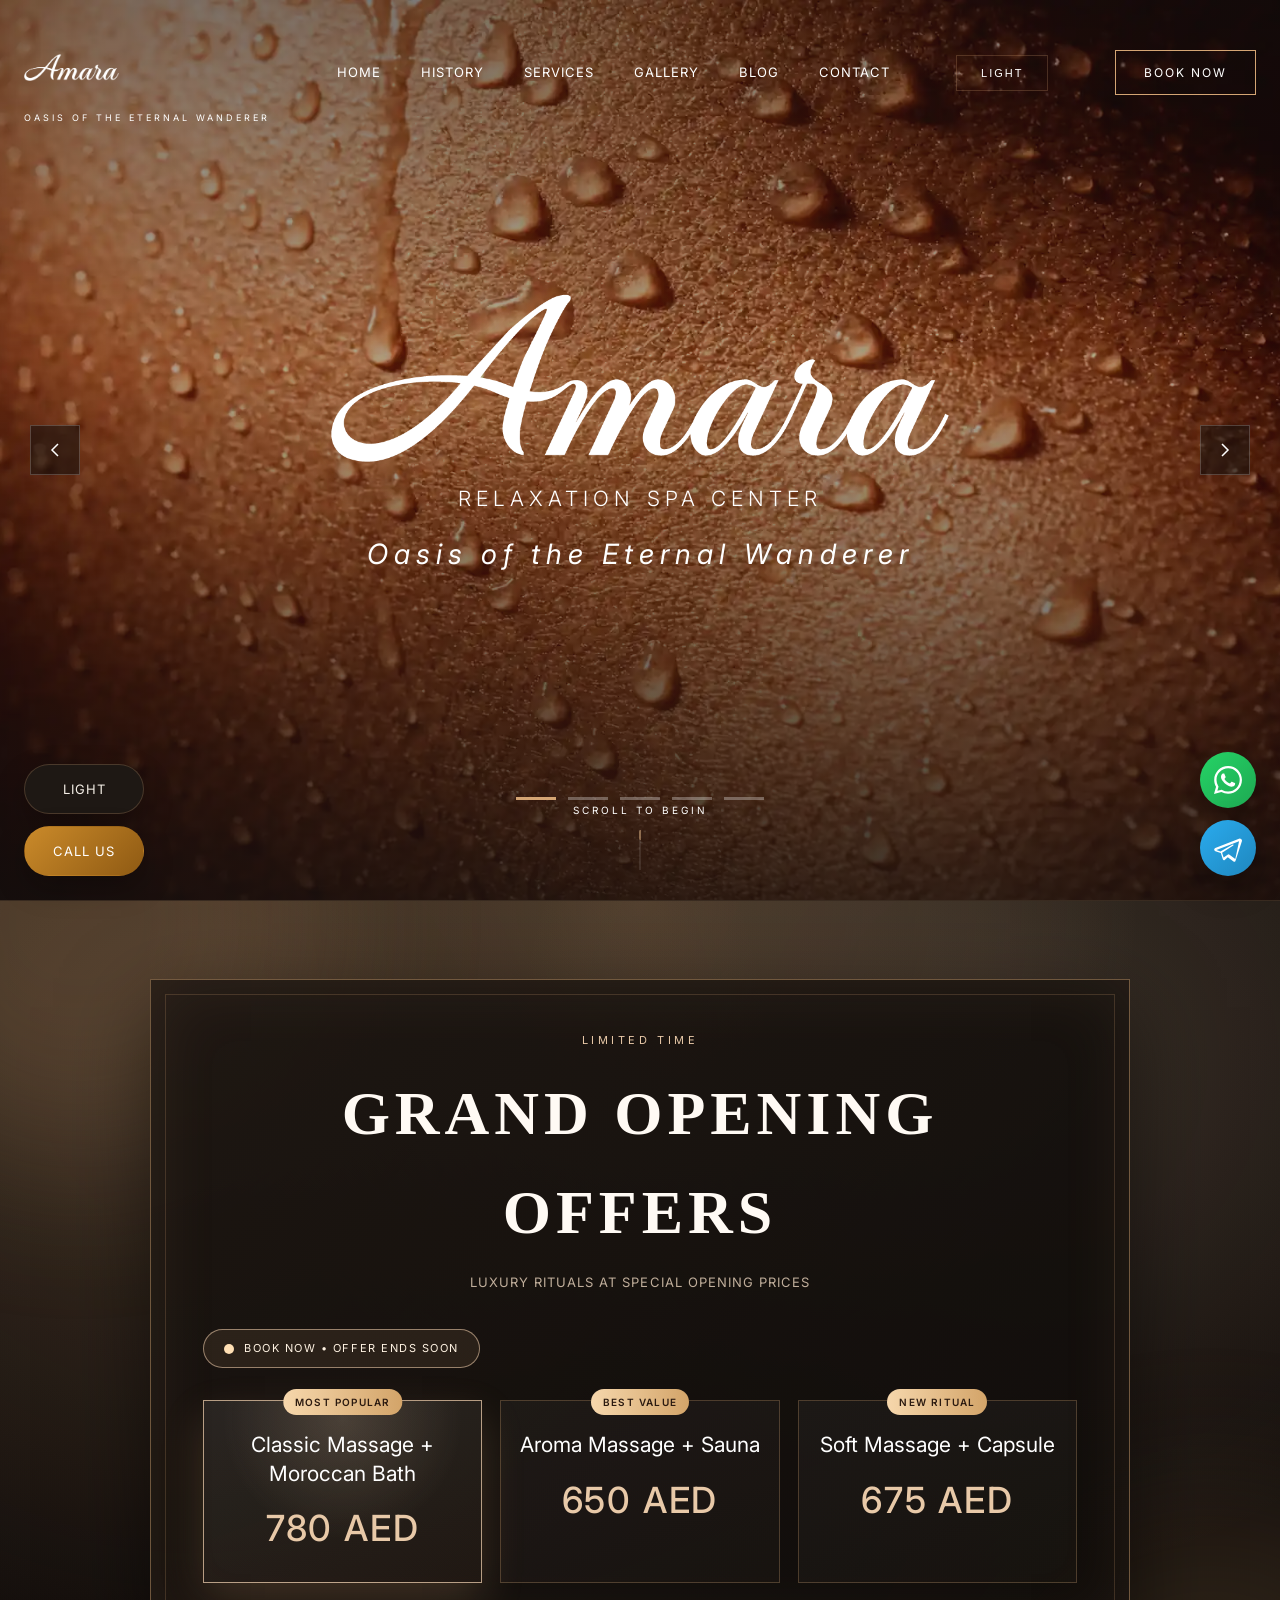
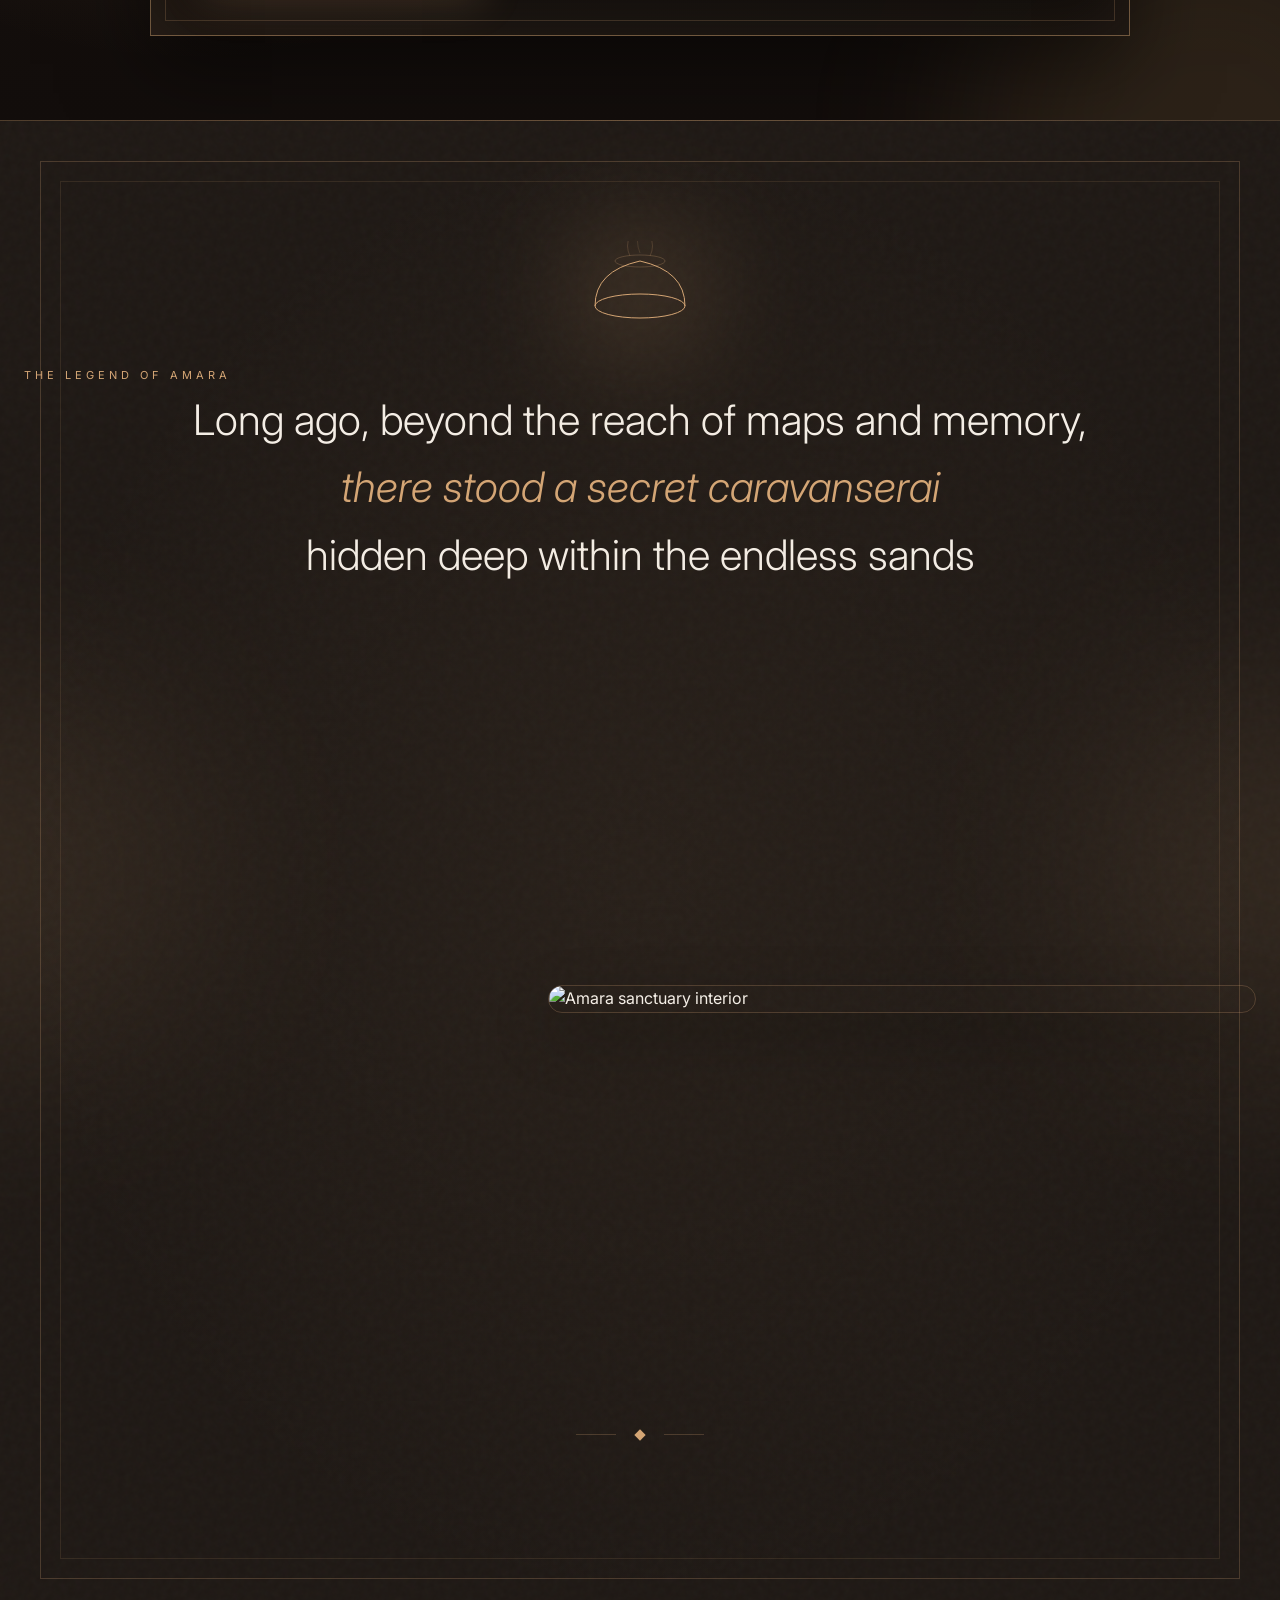
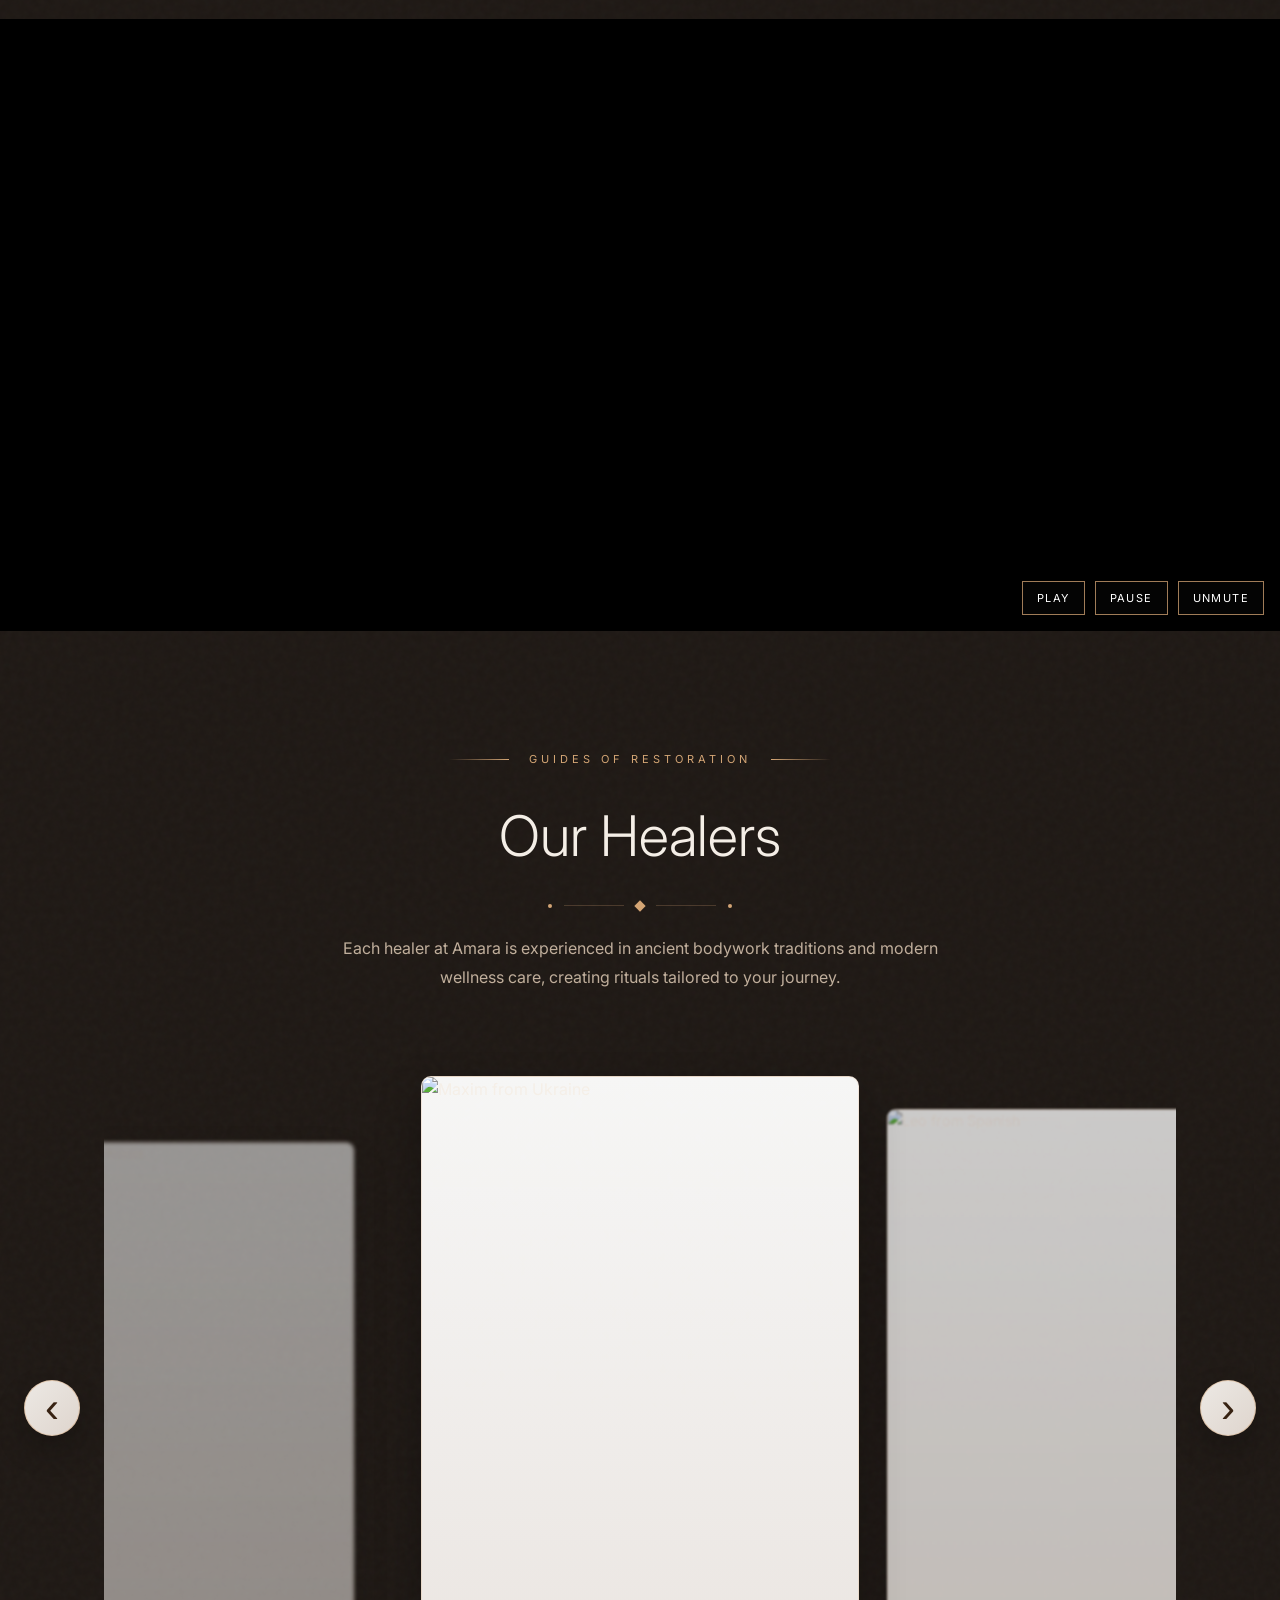
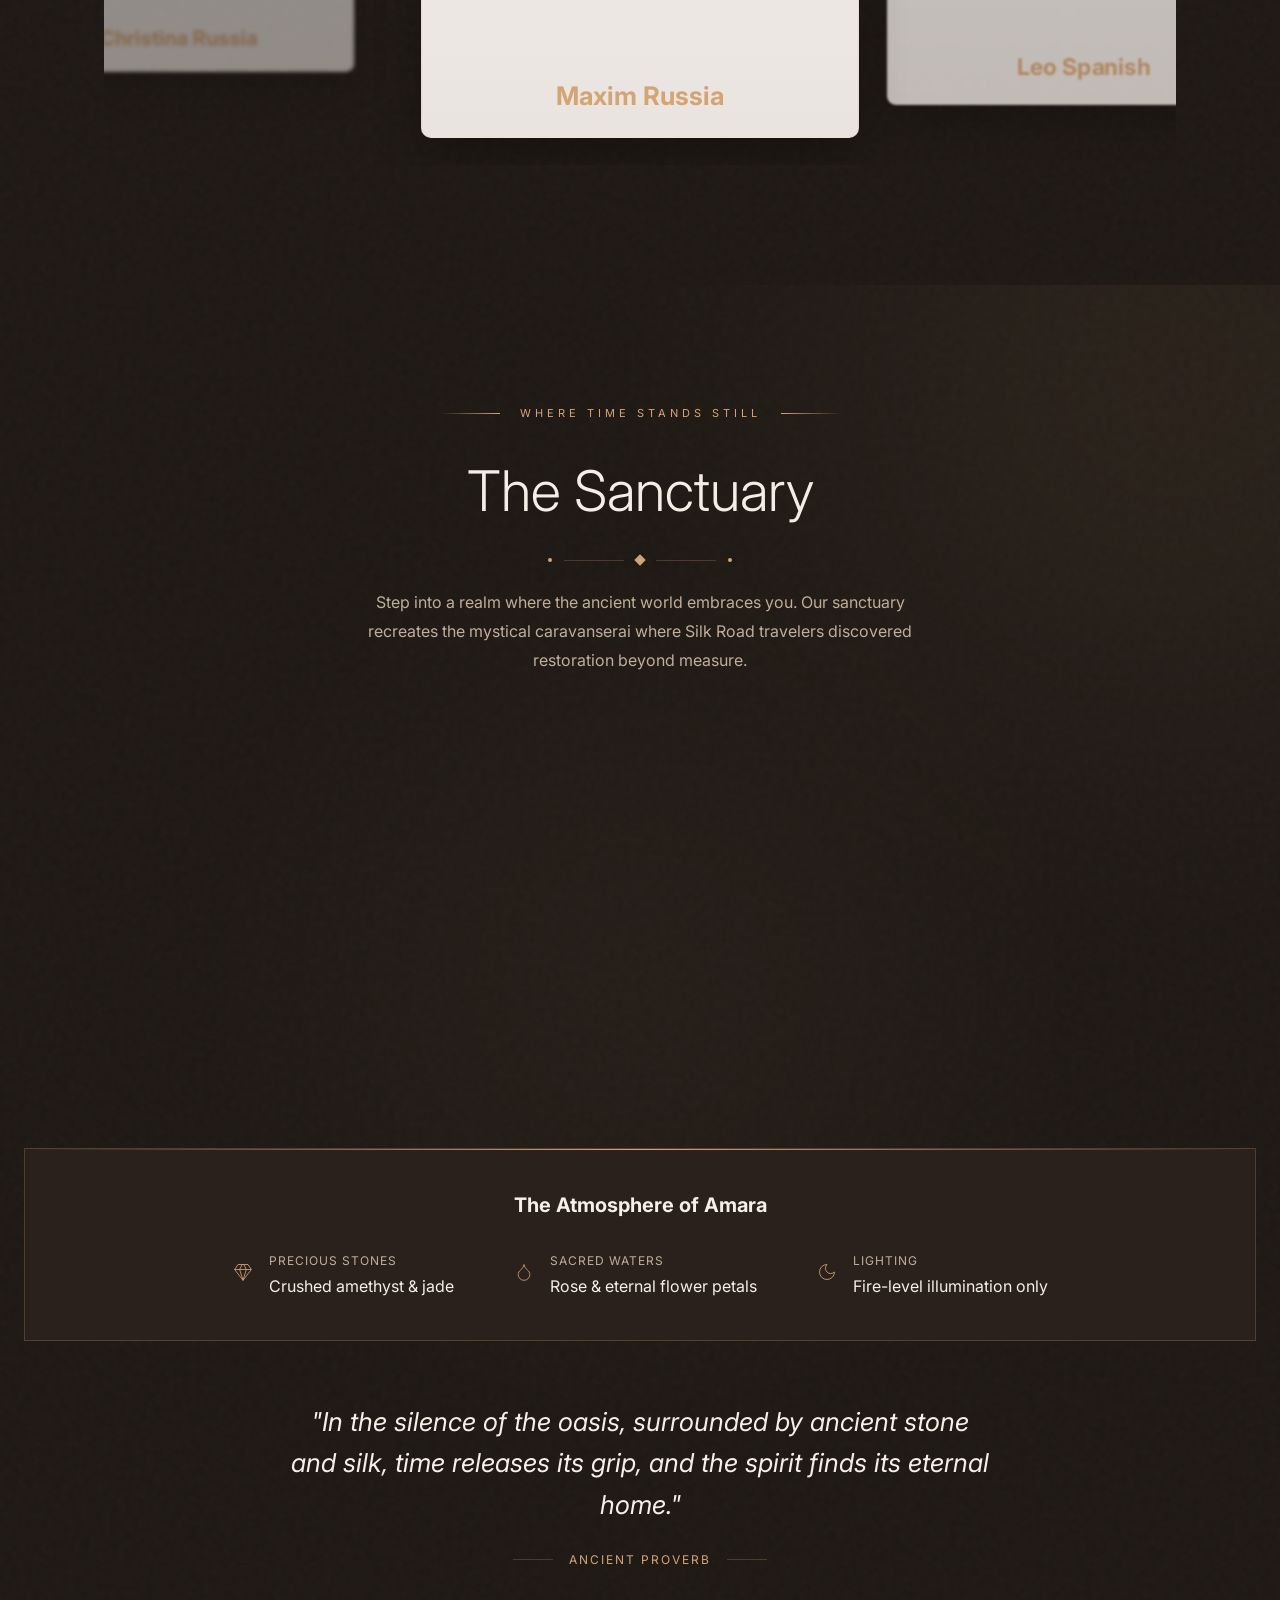
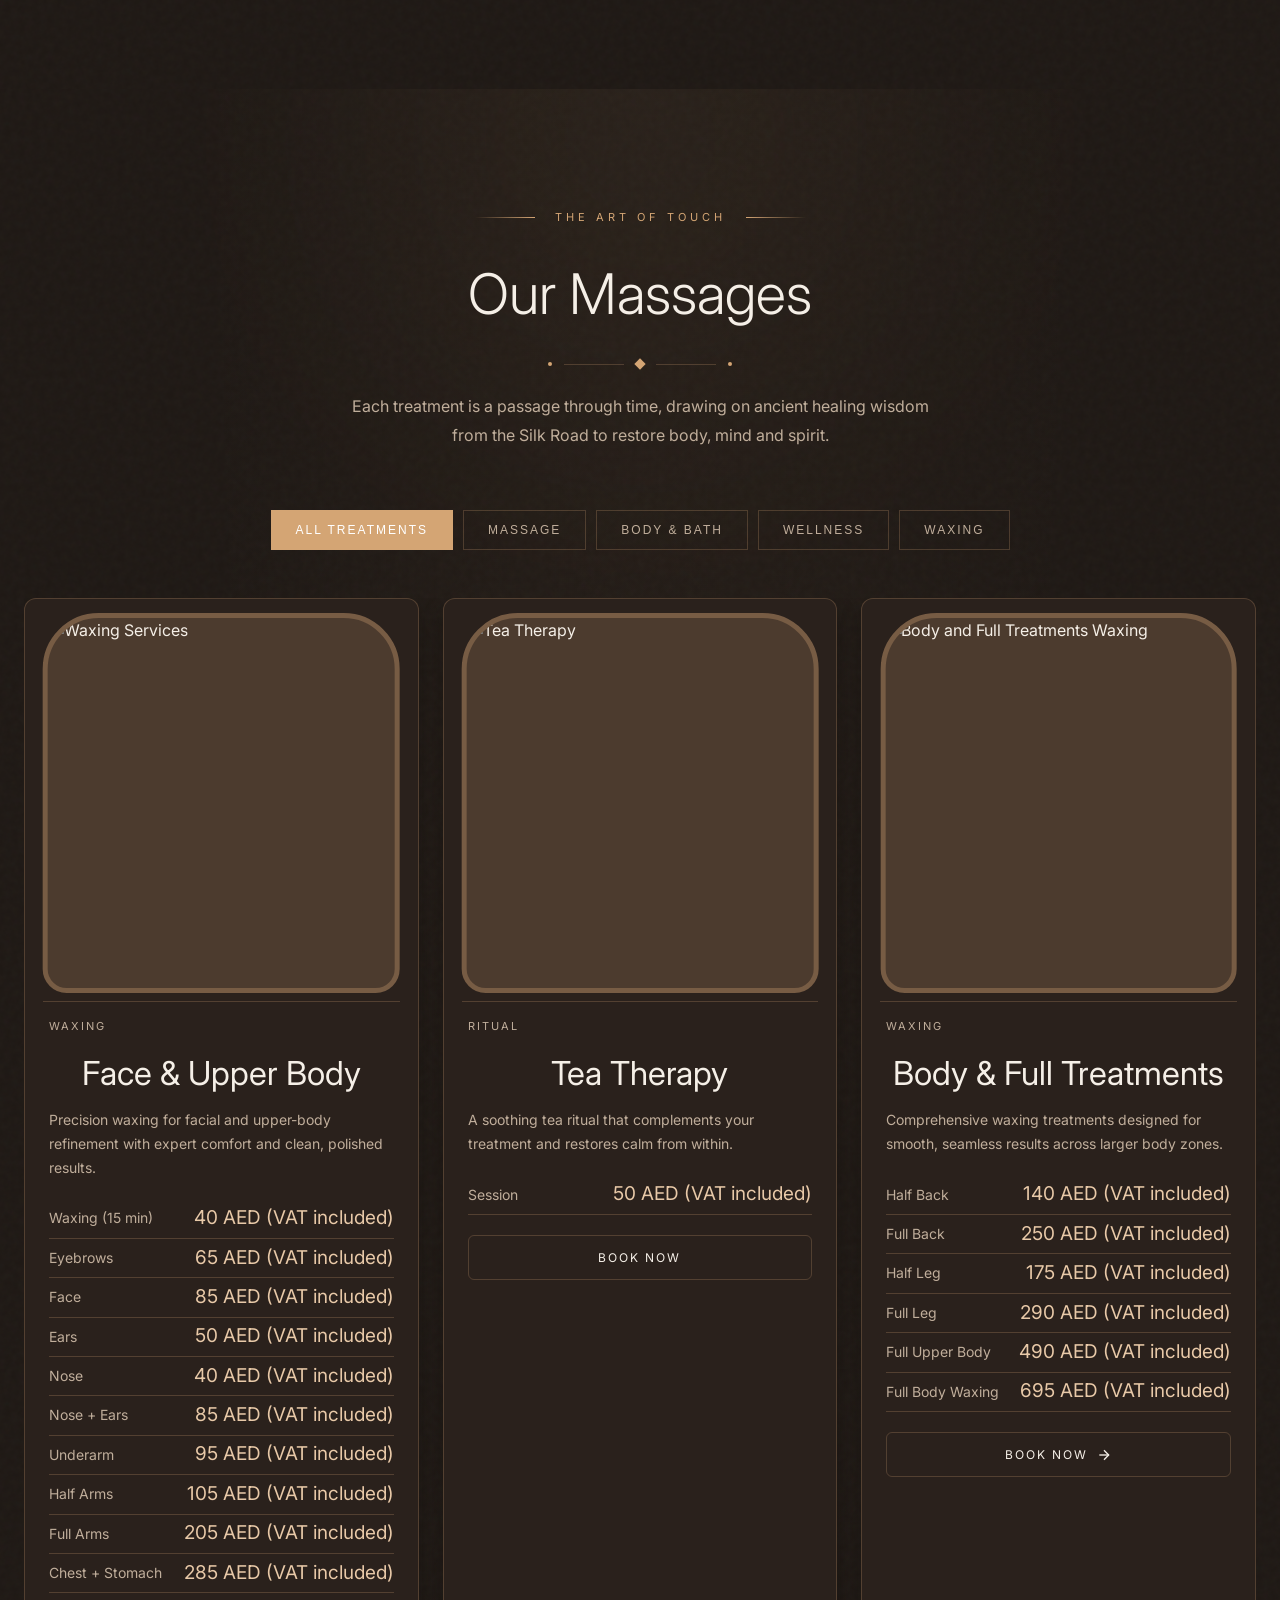
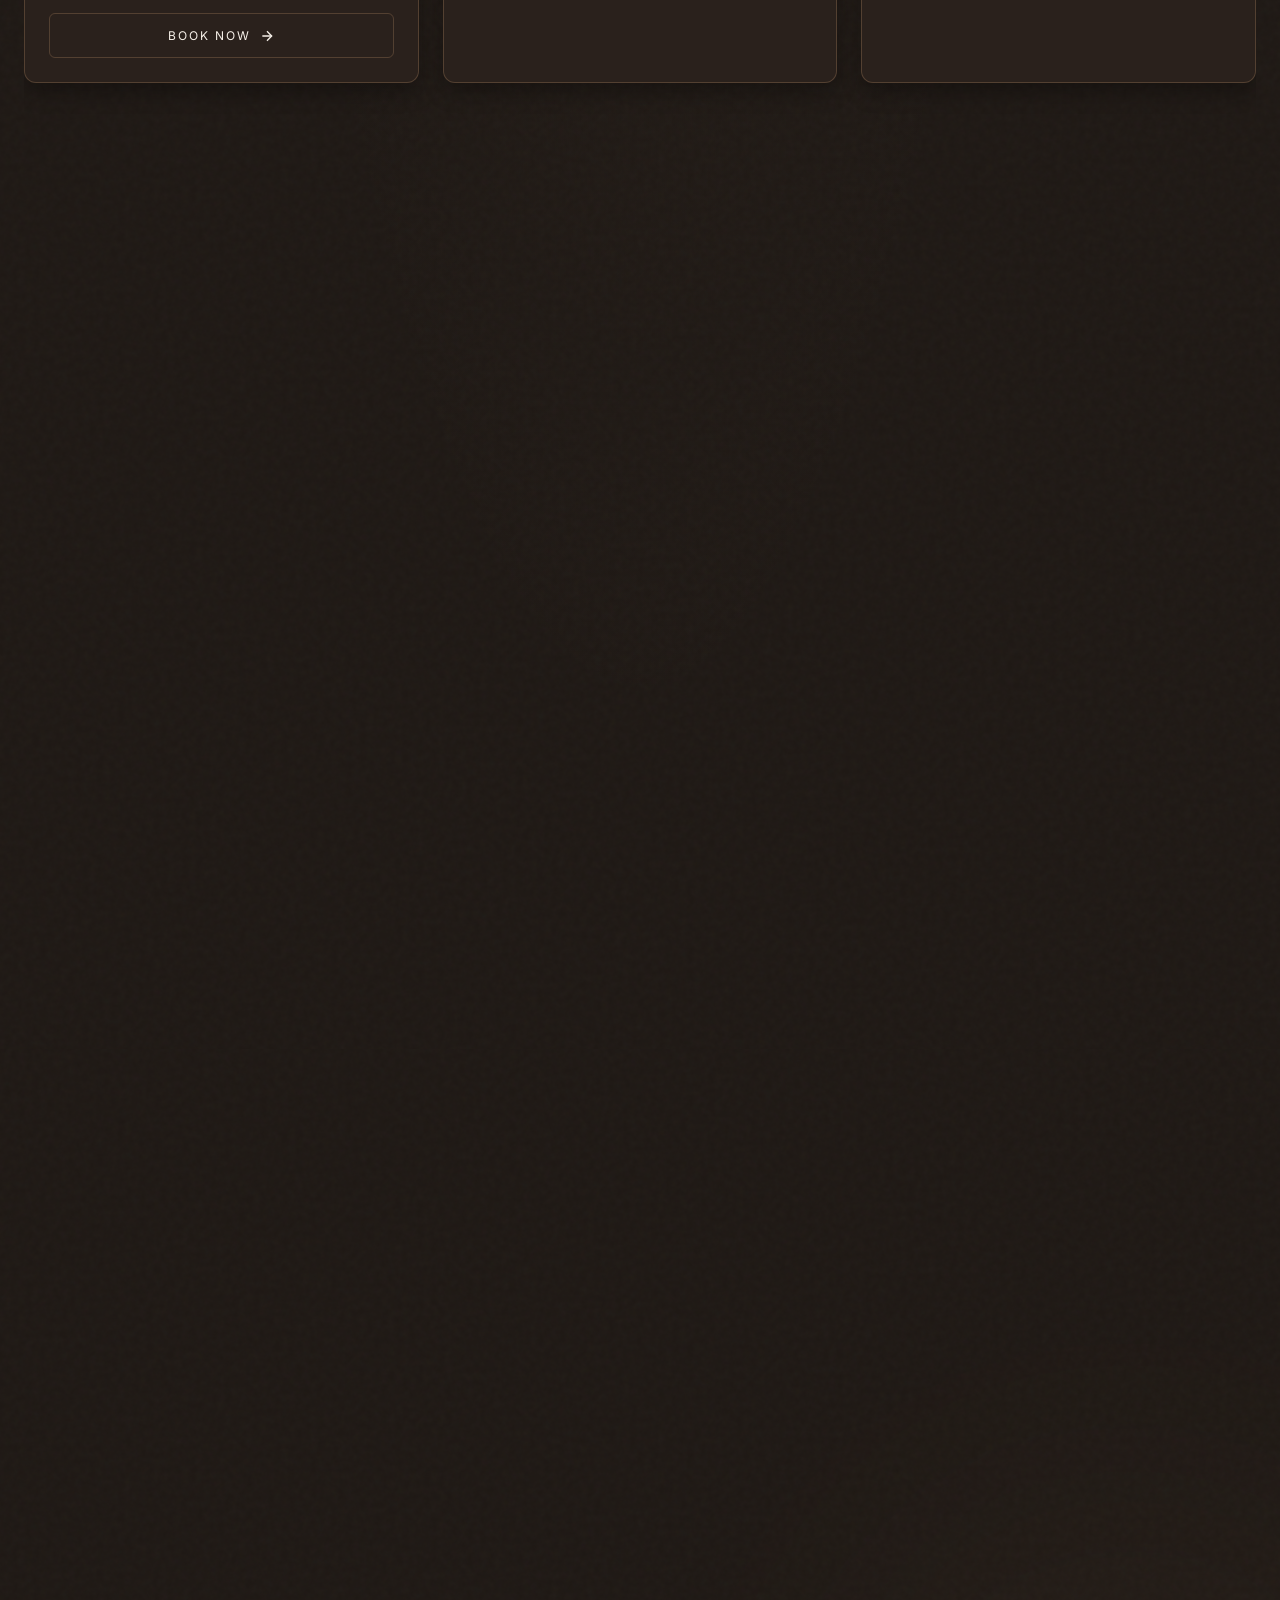
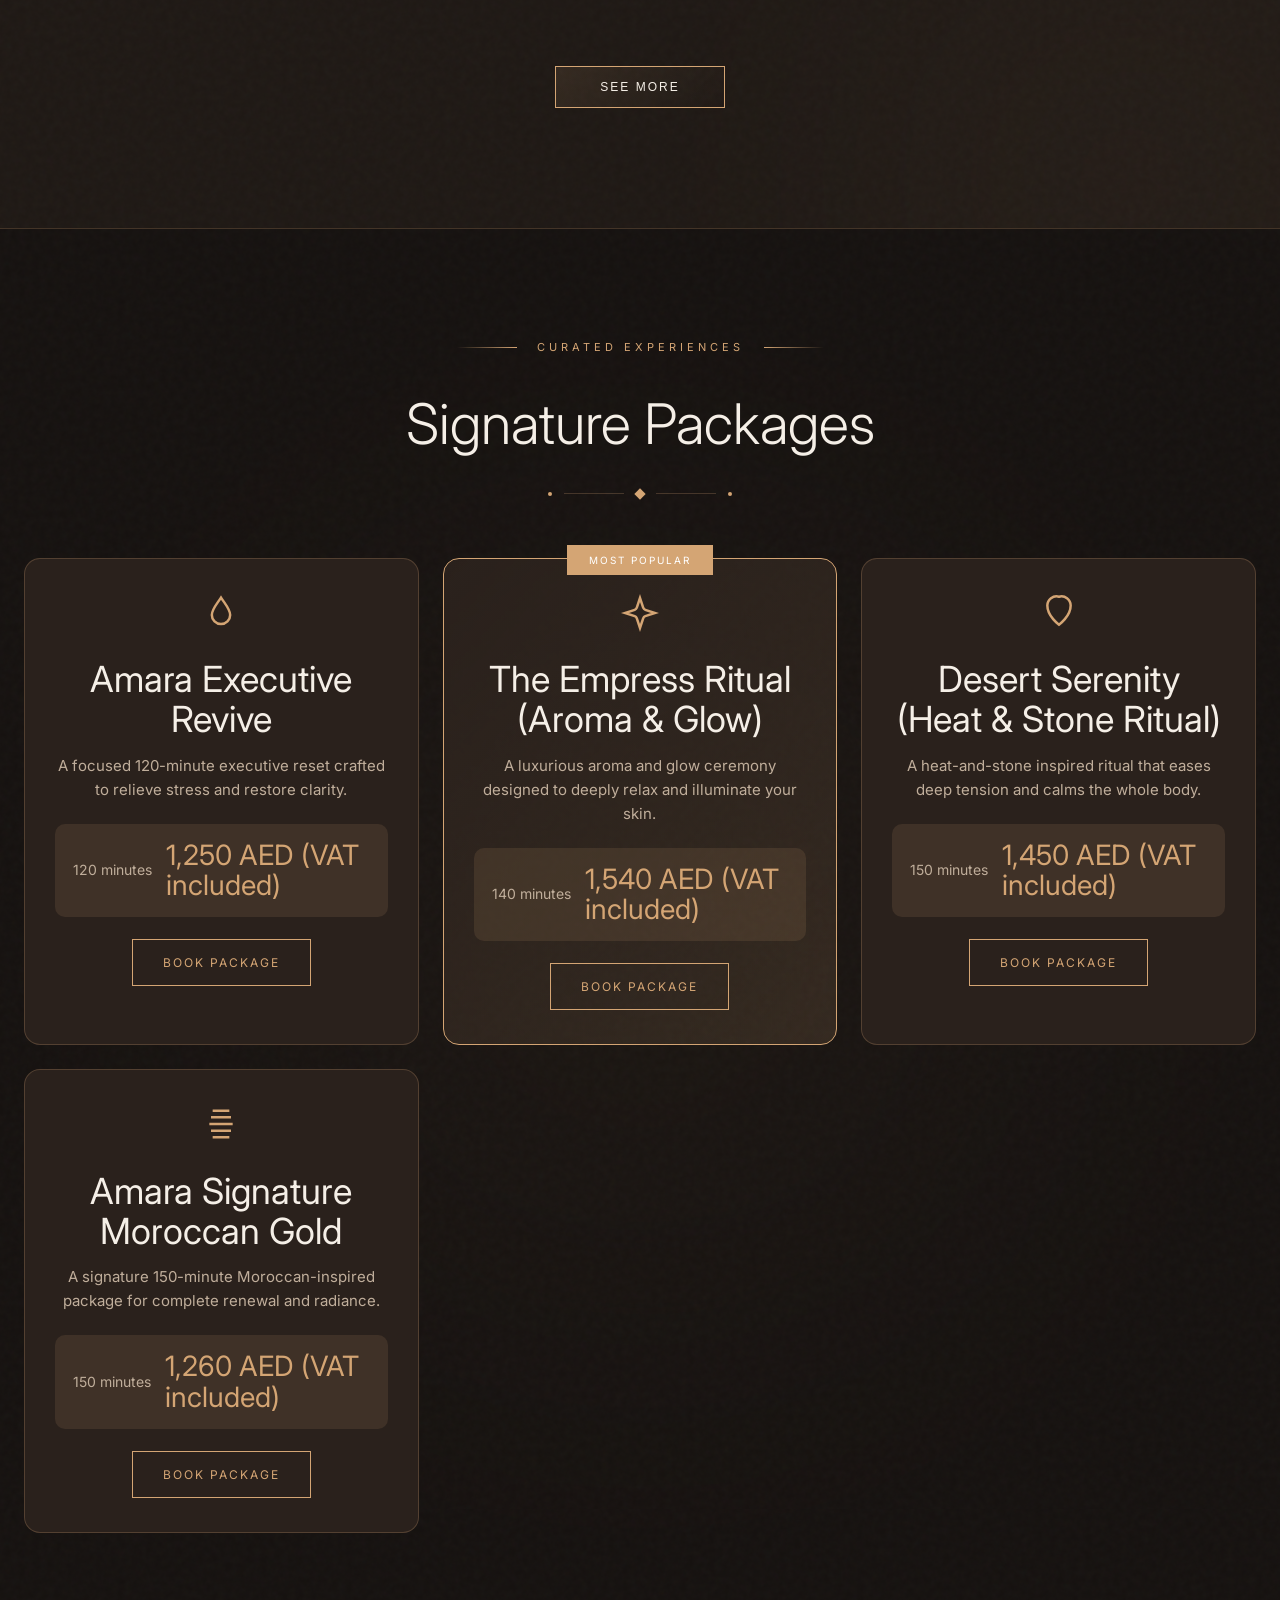
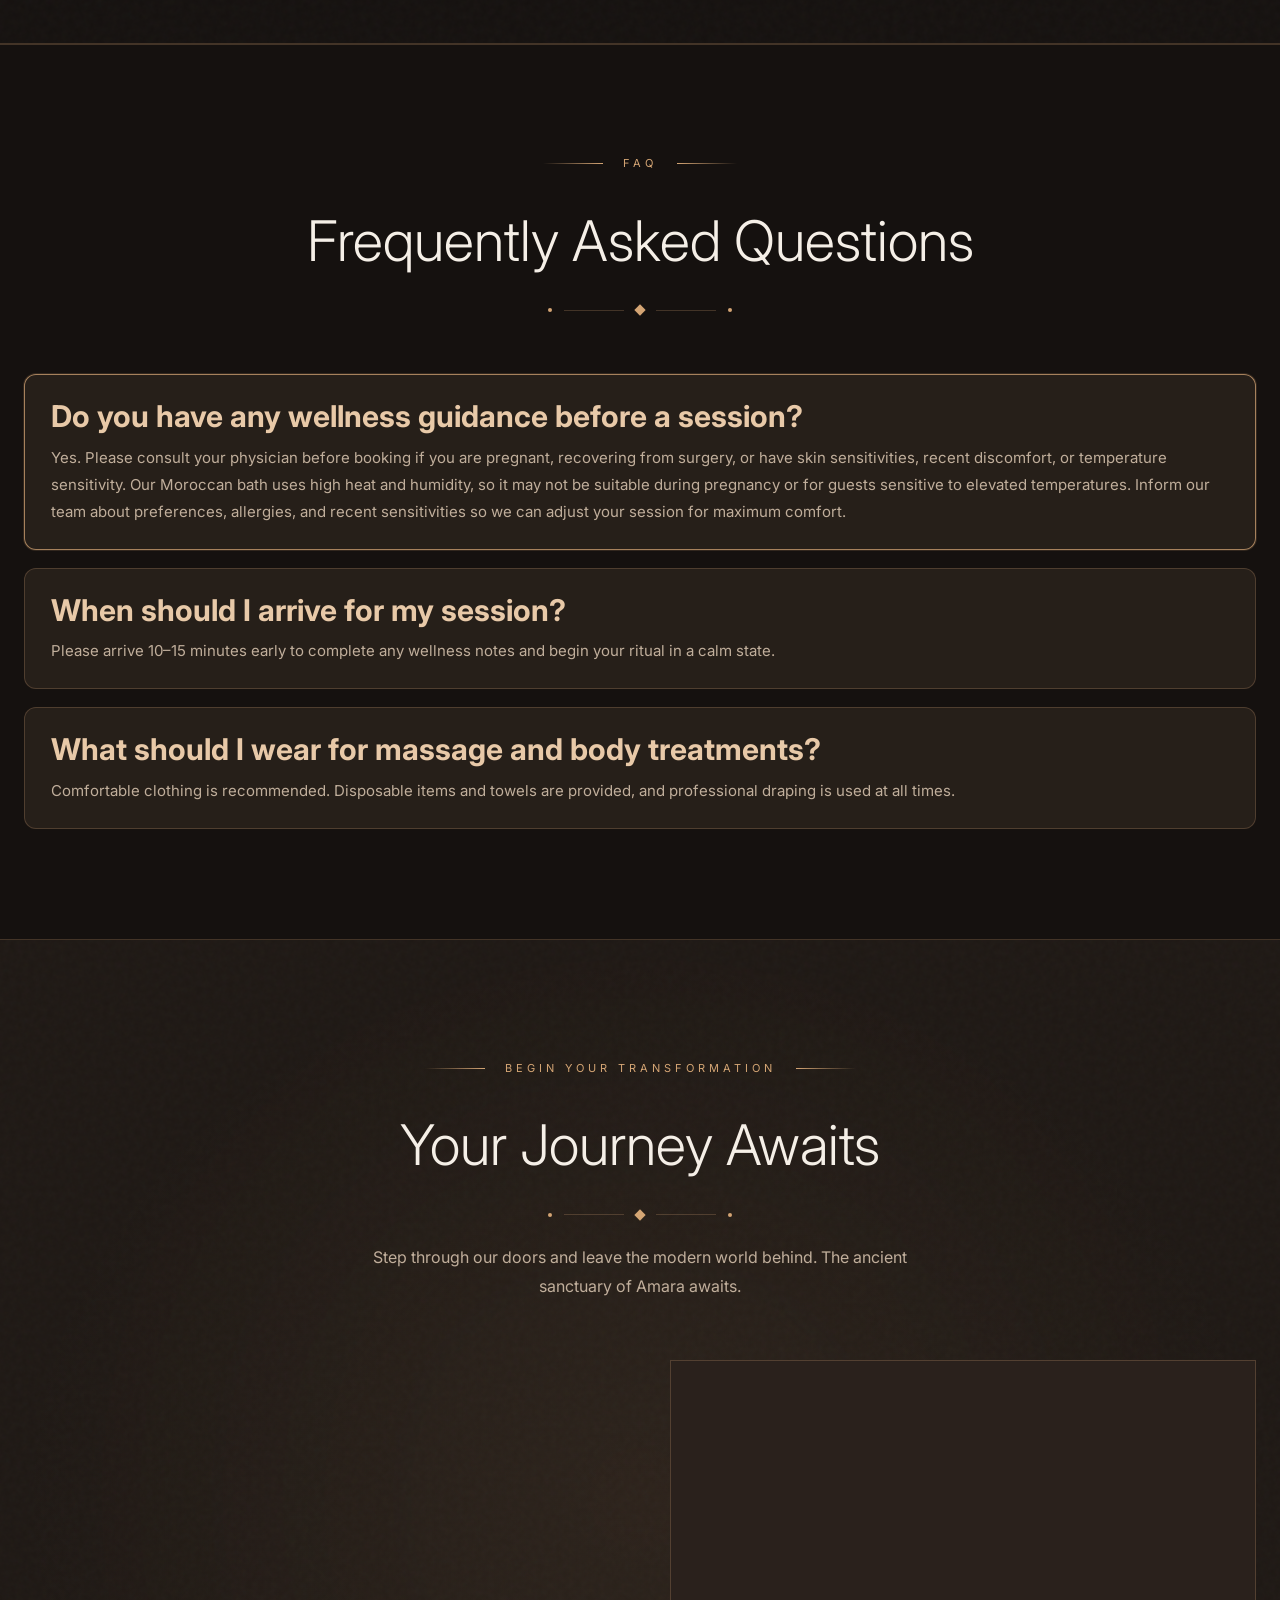
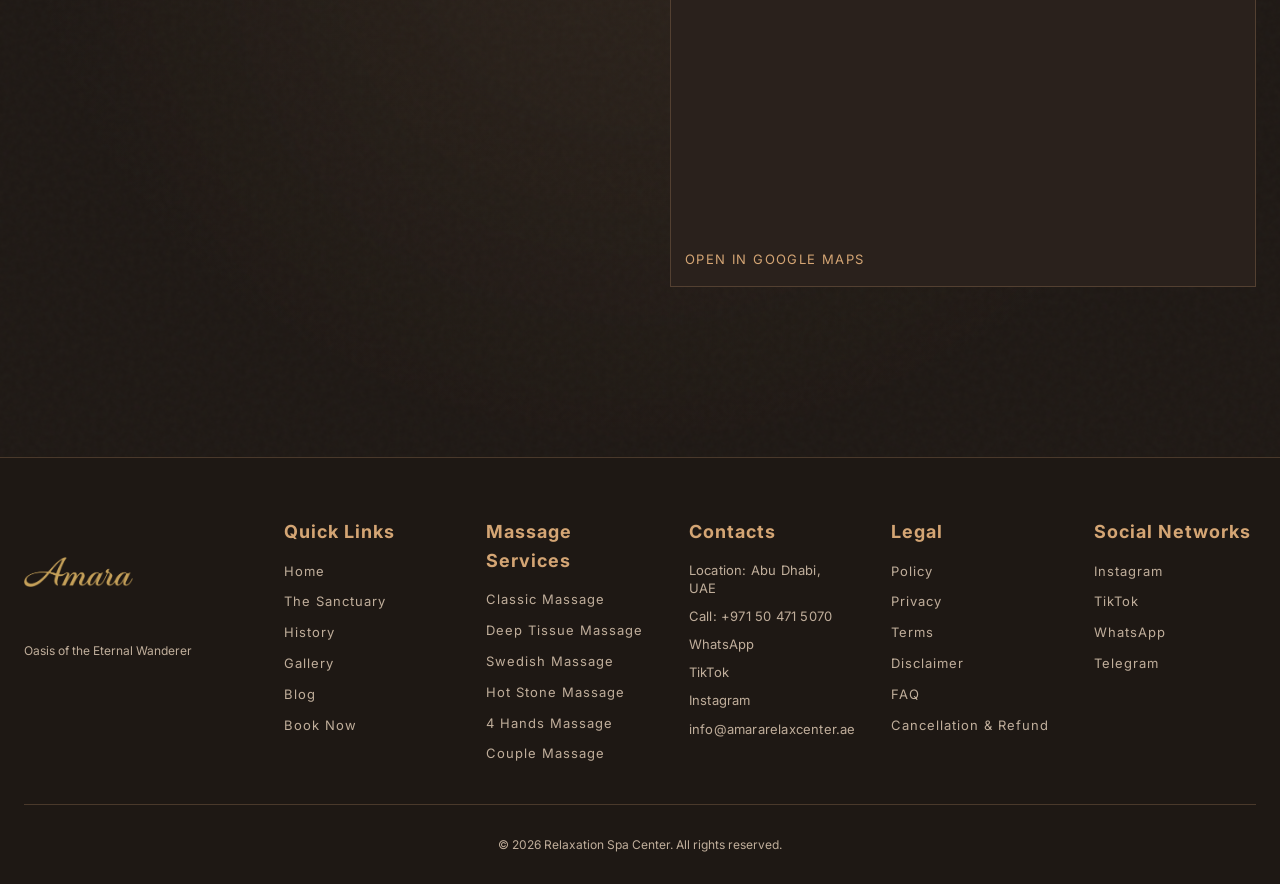
==== commit 3be096d8: "Move and emphasize grand opening offers section" ====
--- a/index.html
+++ b/index.html
@@ -87,32 +87,7 @@
   </header>
 
   <main>
-    <section class="grand-opening-offers" aria-label="Grand Opening Offers">
-      <div class="grand-opening-glow grand-opening-glow-left"></div>
-      <div class="grand-opening-glow grand-opening-glow-right"></div>
-      <div class="container">
-        <div class="grand-opening-card">
-          <p class="grand-opening-kicker">Limited Time</p>
-          <h2 class="grand-opening-title">Grand Opening Offers</h2>
-          <p class="grand-opening-subtitle">Luxury rituals at special opening prices</p>
-
-          <div class="grand-offers-grid">
-            <article class="grand-offer-item">
-              <h3 class="grand-offer-name">Classic Massage + Moroccan Bath</h3>
-              <p class="grand-offer-price">780 AED</p>
-            </article>
-            <article class="grand-offer-item">
-              <h3 class="grand-offer-name">Aroma Massage + Sauna</h3>
-              <p class="grand-offer-price">650 AED</p>
-            </article>
-            <article class="grand-offer-item">
-              <h3 class="grand-offer-name">Soft Massage + Capsule</h3>
-              <p class="grand-offer-price">675 AED</p>
-            </article>
-          </div>
-        </div>
-      </div>
-    </section>
+
 
     <!-- Hero Section - Dior Inspired -->
     <section class="hero-dior">
@@ -193,6 +168,41 @@
       </div>
 
       <!-- Side Text -->
+    </section>
+
+    <section class="grand-opening-offers" aria-label="Grand Opening Offers">
+      <div class="grand-opening-glow grand-opening-glow-left"></div>
+      <div class="grand-opening-glow grand-opening-glow-right"></div>
+      <div class="container">
+        <div class="grand-opening-card">
+          <p class="grand-opening-kicker">Limited Time</p>
+          <h2 class="grand-opening-title">Grand Opening Offers</h2>
+          <p class="grand-opening-subtitle">Luxury rituals at special opening prices</p>
+
+          <div class="grand-opening-spotlight" aria-hidden="true">
+            <span class="spotlight-ping"></span>
+            <span class="spotlight-label">Book now • Offer ends soon</span>
+          </div>
+
+          <div class="grand-offers-grid">
+            <article class="grand-offer-item grand-offer-featured">
+              <span class="grand-offer-badge">Most Popular</span>
+              <h3 class="grand-offer-name">Classic Massage + Moroccan Bath</h3>
+              <p class="grand-offer-price">780 AED</p>
+            </article>
+            <article class="grand-offer-item">
+              <span class="grand-offer-badge">Best Value</span>
+              <h3 class="grand-offer-name">Aroma Massage + Sauna</h3>
+              <p class="grand-offer-price">650 AED</p>
+            </article>
+            <article class="grand-offer-item">
+              <span class="grand-offer-badge">New Ritual</span>
+              <h3 class="grand-offer-name">Soft Massage + Capsule</h3>
+              <p class="grand-offer-price">675 AED</p>
+            </article>
+          </div>
+        </div>
+      </div>
     </section>
 
     <!-- Legend Section -->
--- a/styles.css
+++ b/styles.css
@@ -556,12 +556,15 @@
 
 .grand-opening-offers {
   position: relative;
-  padding: 130px 0 72px;
+  padding: 78px 0 84px;
   background:
-    radial-gradient(circle at 15% 22%, rgba(212, 165, 116, 0.22), transparent 46%),
-    radial-gradient(circle at 80% 20%, rgba(232, 201, 168, 0.15), transparent 42%),
-    linear-gradient(180deg, #1b1512 0%, #130f0d 100%);
+    radial-gradient(circle at 50% 0%, rgba(212, 165, 116, 0.26), transparent 48%),
+    radial-gradient(circle at 15% 22%, rgba(212, 165, 116, 0.2), transparent 46%),
+    radial-gradient(circle at 80% 20%, rgba(232, 201, 168, 0.17), transparent 42%),
+    linear-gradient(180deg, #19130f 0%, #120d0b 100%);
   overflow: hidden;
+  border-top: 1px solid rgba(212, 165, 116, 0.2);
+  border-bottom: 1px solid rgba(212, 165, 116, 0.2);
 }
 
 .grand-opening-glow {
@@ -593,7 +596,15 @@
   padding: clamp(30px, 5vw, 52px);
   border: 1px solid rgba(212, 165, 116, 0.48);
   background: linear-gradient(135deg, rgba(26, 20, 16, 0.92), rgba(15, 12, 10, 0.92));
-  box-shadow: 0 28px 80px rgba(0, 0, 0, 0.45), inset 0 0 70px rgba(212, 165, 116, 0.09);
+  box-shadow: 0 28px 80px rgba(0, 0, 0, 0.5), inset 0 0 70px rgba(212, 165, 116, 0.1);
+}
+
+.grand-opening-card::before {
+  content: '';
+  position: absolute;
+  inset: 14px;
+  border: 1px solid rgba(212, 165, 116, 0.2);
+  pointer-events: none;
 }
 
 .grand-opening-kicker {
@@ -624,6 +635,34 @@
   margin-bottom: clamp(20px, 4vw, 36px);
 }
 
+.grand-opening-spotlight {
+  display: inline-flex;
+  align-items: center;
+  justify-content: center;
+  gap: 10px;
+  margin: 0 auto clamp(24px, 4vw, 32px);
+  padding: 10px 20px;
+  border-radius: 999px;
+  border: 1px solid rgba(232, 201, 168, 0.58);
+  background: rgba(212, 165, 116, 0.1);
+  color: #fff3e3;
+}
+
+.spotlight-ping {
+  width: 10px;
+  height: 10px;
+  border-radius: 50%;
+  background: #ffdfb4;
+  box-shadow: 0 0 0 0 rgba(255, 223, 180, 0.5);
+  animation: grandOpeningPulse 1.9s ease-out infinite;
+}
+
+.spotlight-label {
+  text-transform: uppercase;
+  letter-spacing: 0.14em;
+  font-size: 11px;
+}
+
 .grand-offers-grid {
   display: grid;
   grid-template-columns: repeat(3, minmax(0, 1fr));
@@ -631,17 +670,42 @@
 }
 
 .grand-offer-item {
+  position: relative;
   text-align: center;
-  padding: 22px 16px;
+  padding: 30px 16px 24px;
   border: 1px solid rgba(212, 165, 116, 0.28);
   background: linear-gradient(160deg, rgba(255, 255, 255, 0.04), rgba(212, 165, 116, 0.03));
-  transition: transform 0.35s ease, border-color 0.35s ease, box-shadow 0.35s ease;
+  transition: transform 0.35s ease, border-color 0.35s ease, box-shadow 0.35s ease, background 0.35s ease;
+}
+
+.grand-offer-badge {
+  position: absolute;
+  top: -12px;
+  left: 50%;
+  transform: translateX(-50%);
+  background: linear-gradient(90deg, #f6d7ac, #d3a469);
+  color: #2b1a10;
+  border-radius: 999px;
+  padding: 5px 12px;
+  font-size: 10px;
+  letter-spacing: 0.12em;
+  text-transform: uppercase;
+  font-weight: 600;
+}
+
+.grand-offer-featured {
+  border-color: rgba(232, 201, 168, 0.75);
+  background:
+    radial-gradient(circle at 50% 10%, rgba(232, 201, 168, 0.18), transparent 56%),
+    linear-gradient(160deg, rgba(255, 255, 255, 0.08), rgba(212, 165, 116, 0.06));
+  box-shadow: 0 18px 40px rgba(212, 165, 116, 0.2);
 }
 
 .grand-offer-item:hover {
-  transform: translateY(-5px);
+  transform: translateY(-7px) scale(1.02);
   border-color: rgba(232, 201, 168, 0.75);
-  box-shadow: 0 16px 36px rgba(212, 165, 116, 0.2);
+  box-shadow: 0 18px 40px rgba(212, 165, 116, 0.24);
+  background: linear-gradient(160deg, rgba(255, 255, 255, 0.1), rgba(212, 165, 116, 0.09));
 }
 
 .grand-offer-name {
@@ -680,6 +744,17 @@
 body[data-theme='light'] .grand-offer-item {
   background: linear-gradient(160deg, rgba(177, 132, 88, 0.08), rgba(255, 255, 255, 0.8));
   border-color: rgba(122, 90, 64, 0.28);
+}
+
+body[data-theme='light'] .grand-opening-spotlight {
+  color: #4a3728;
+  background: rgba(177, 132, 88, 0.14);
+  border-color: rgba(122, 90, 64, 0.38);
+}
+
+body[data-theme='light'] .grand-offer-badge {
+  color: #fffaf2;
+  background: linear-gradient(90deg, #7f5938, #b37d4c);
 }
 
 /* ========================================
@@ -902,8 +977,20 @@
   }
 
   .grand-opening-offers {
-    padding-top: 118px;
-    padding-bottom: 58px;
+    padding-top: 64px;
+    padding-bottom: 60px;
+  }
+}
+
+@keyframes grandOpeningPulse {
+  0% {
+    box-shadow: 0 0 0 0 rgba(255, 223, 180, 0.5);
+  }
+  70% {
+    box-shadow: 0 0 0 12px rgba(255, 223, 180, 0);
+  }
+  100% {
+    box-shadow: 0 0 0 0 rgba(255, 223, 180, 0);
   }
 }
 
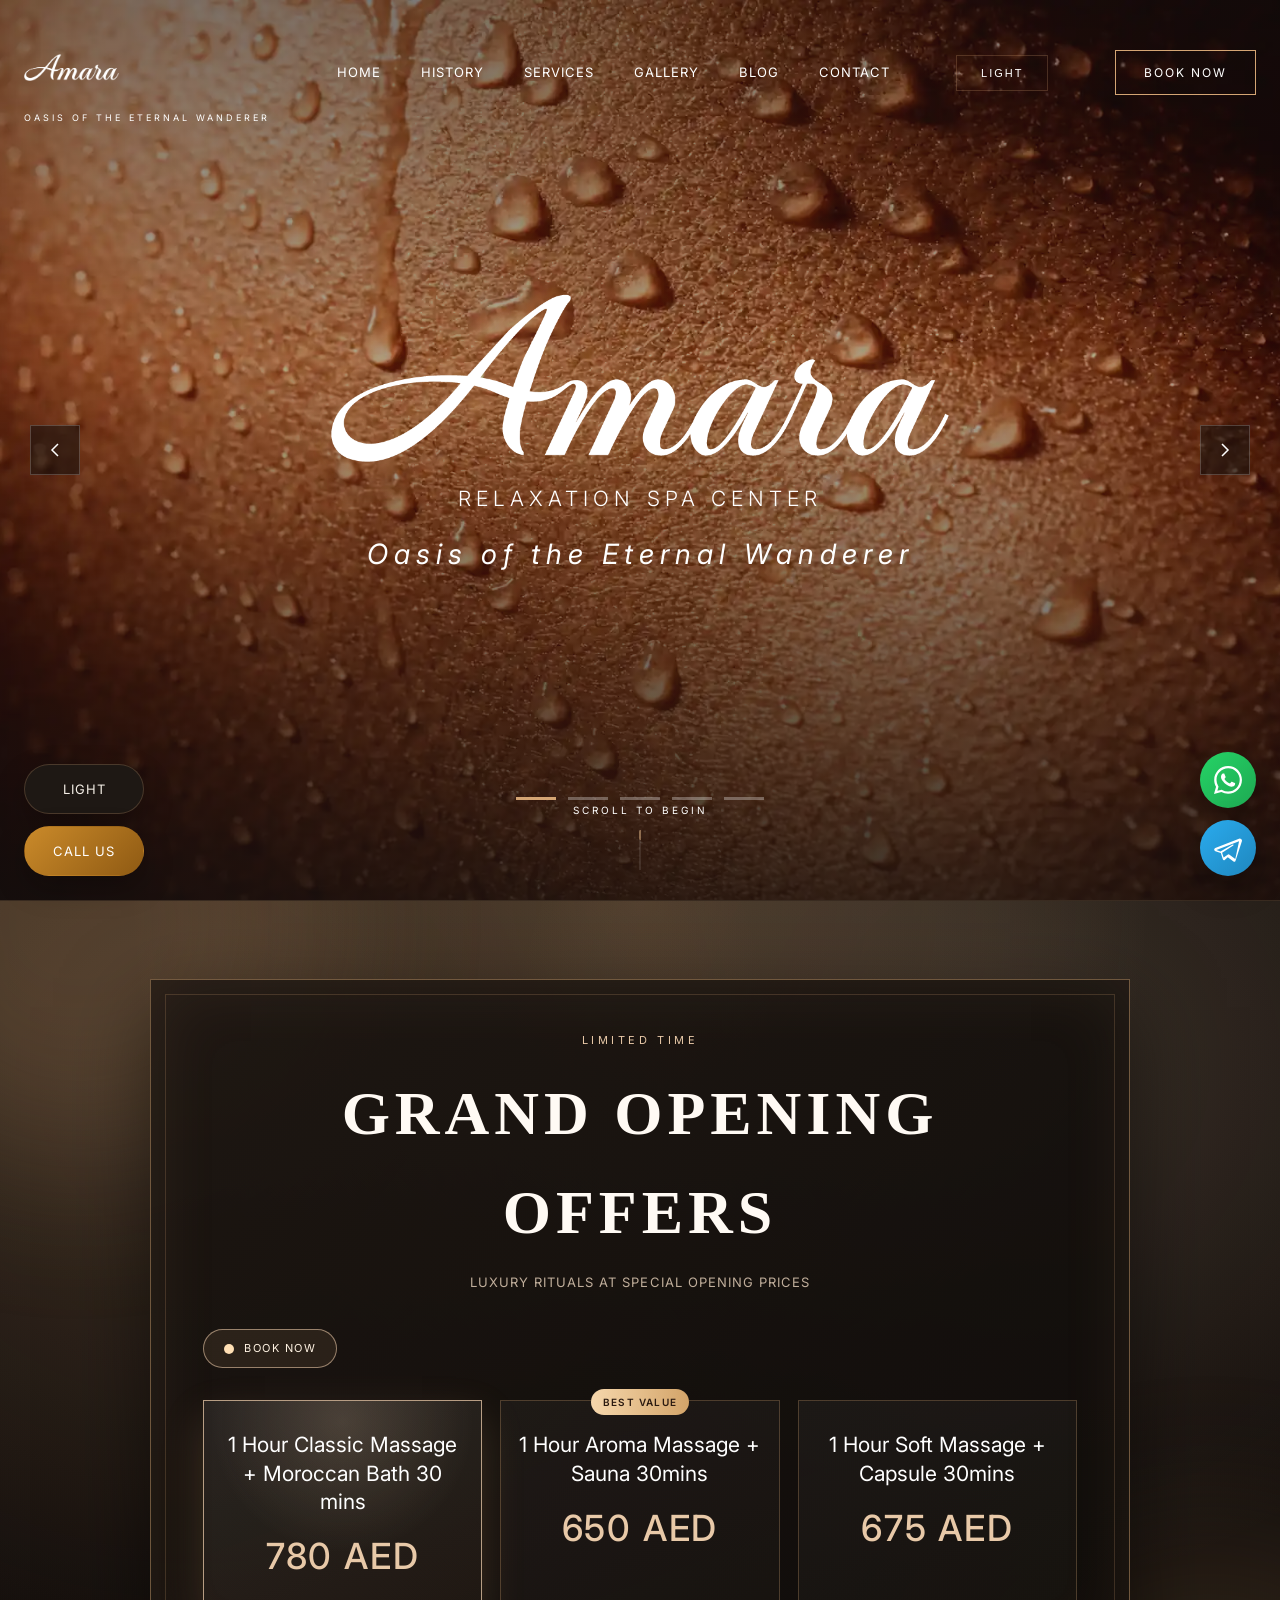
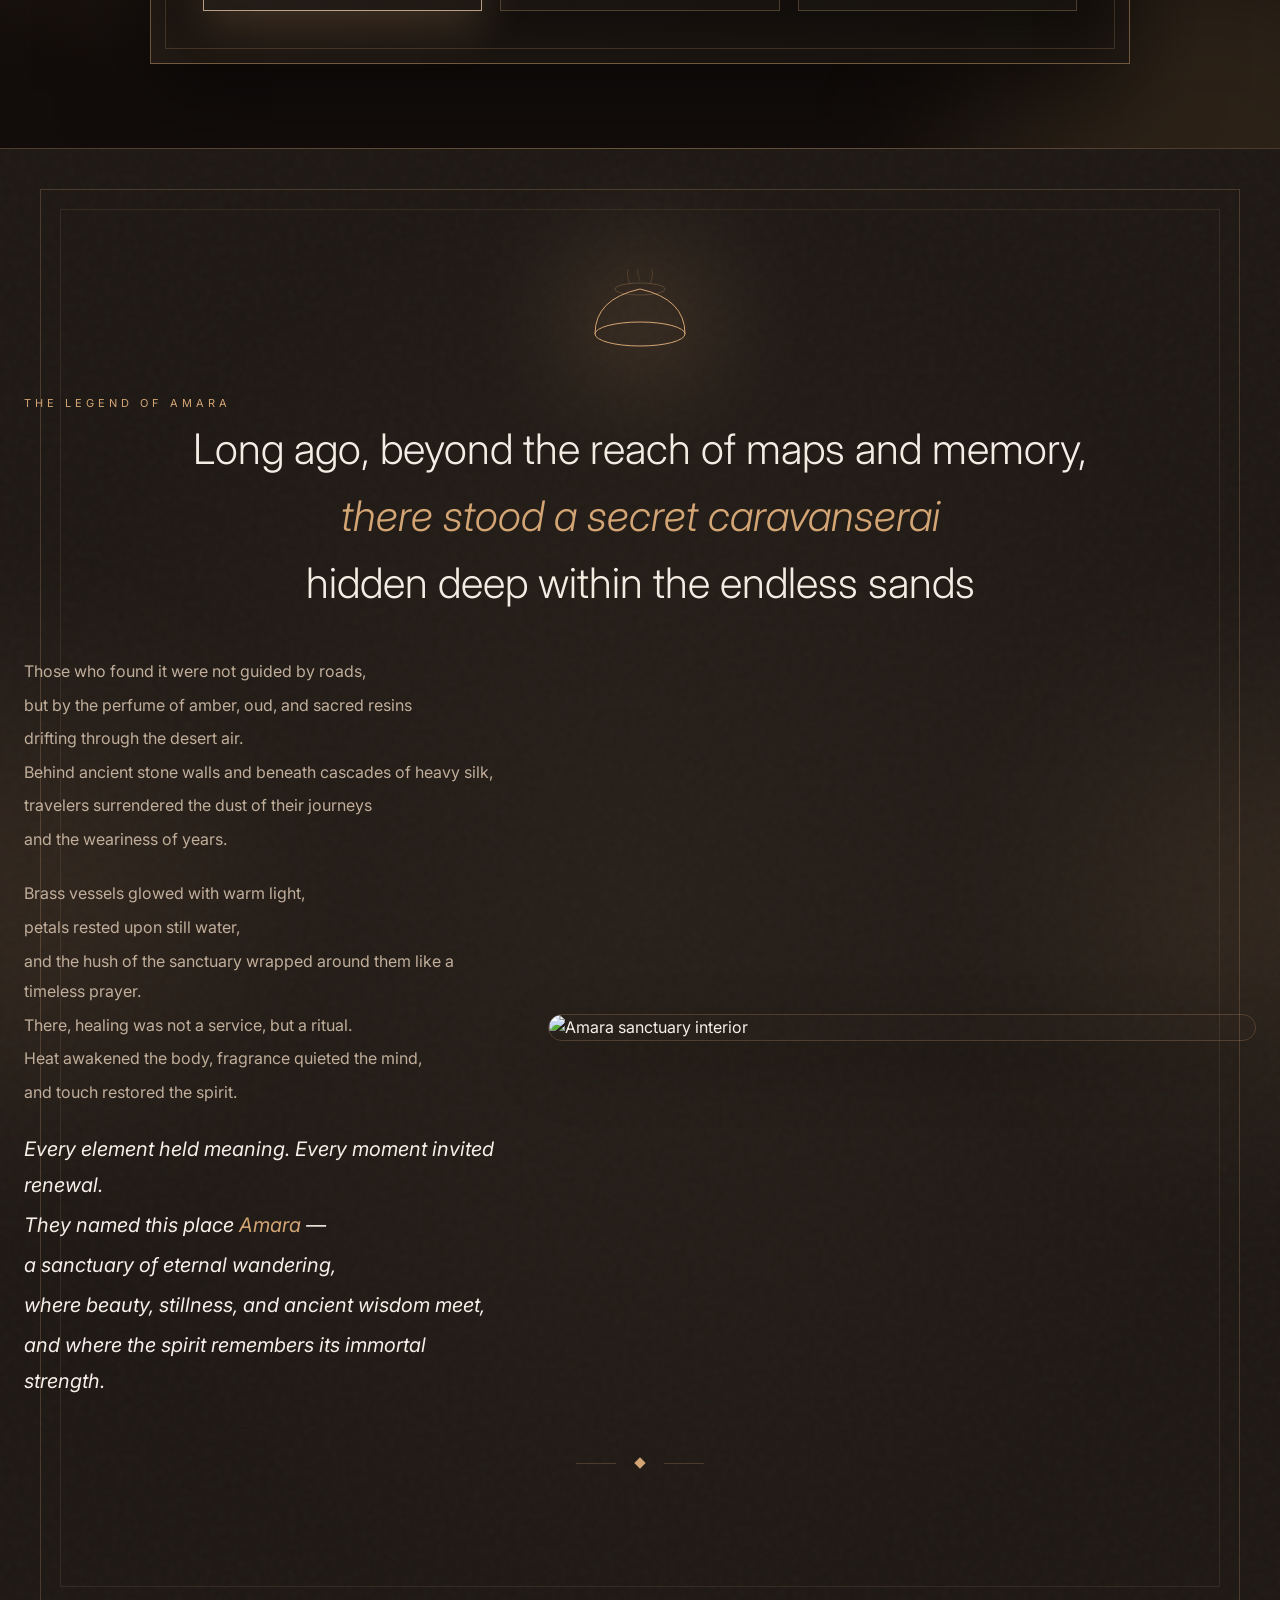
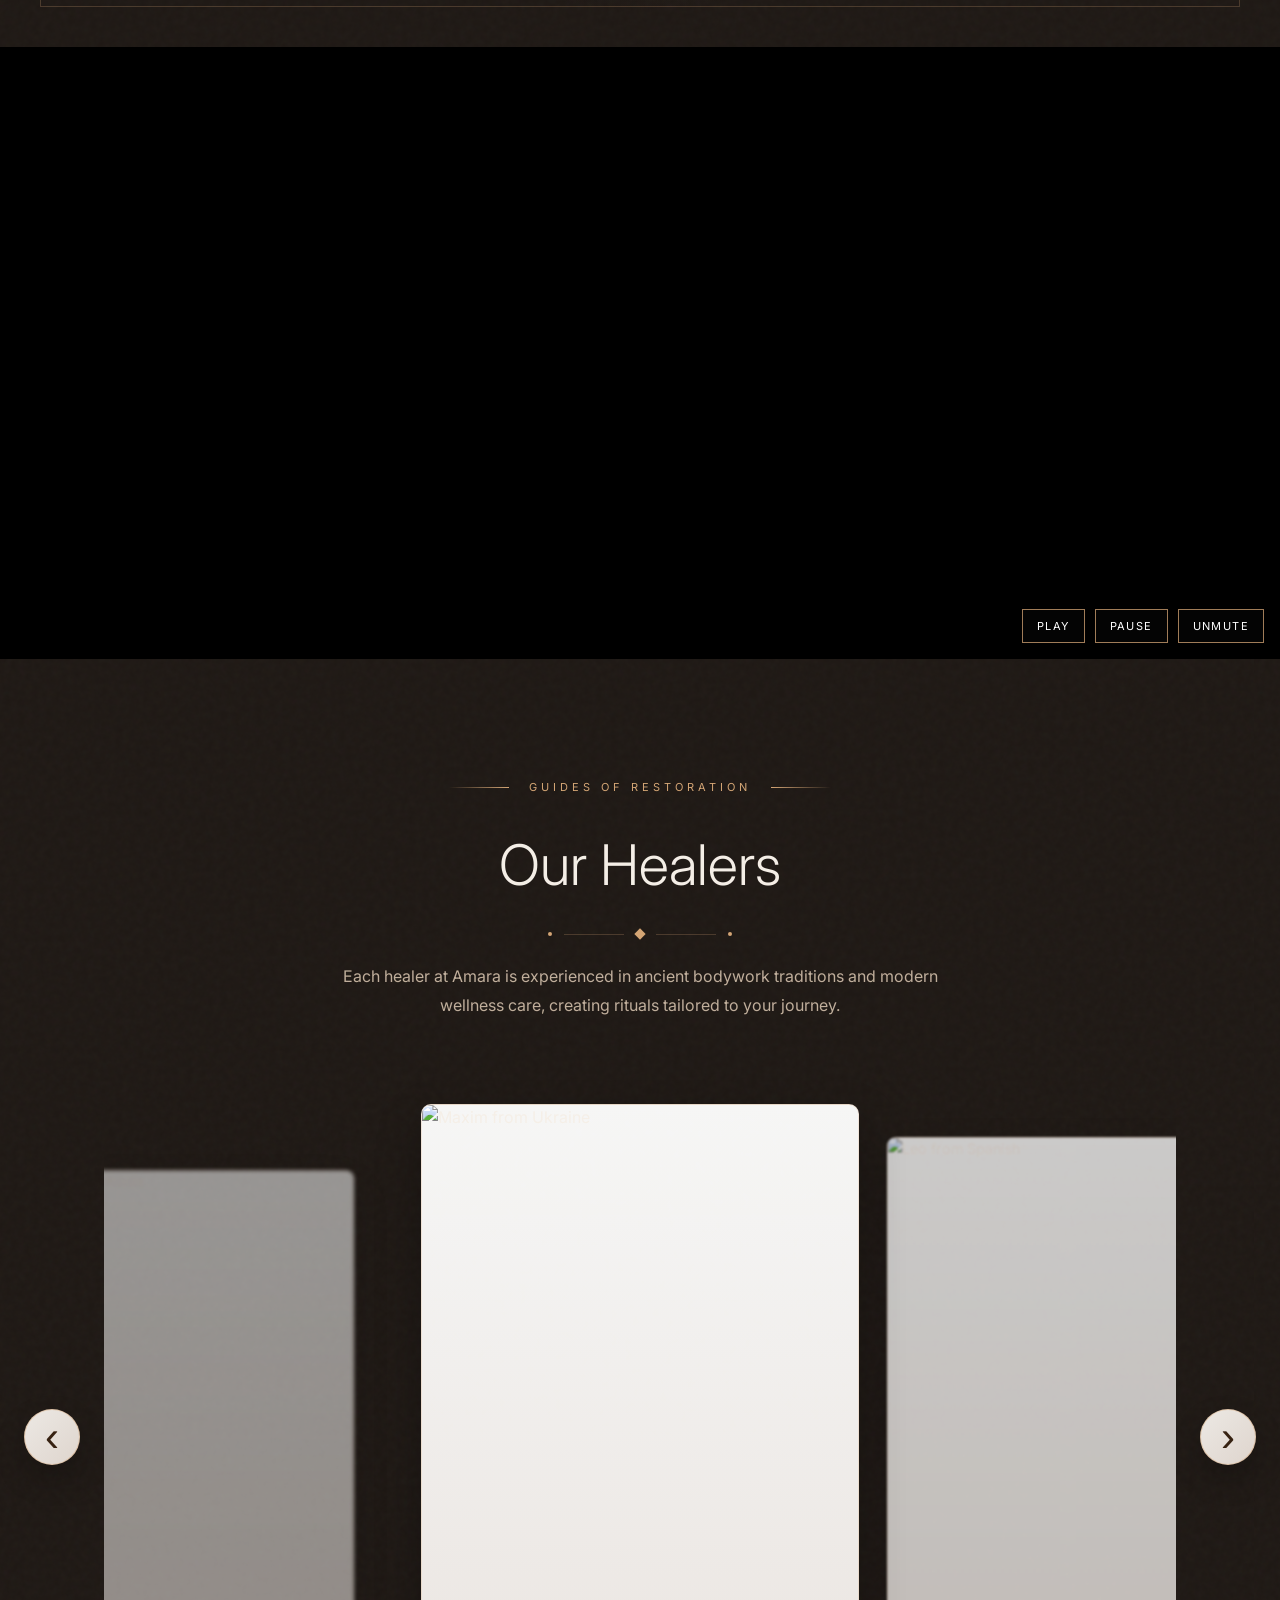
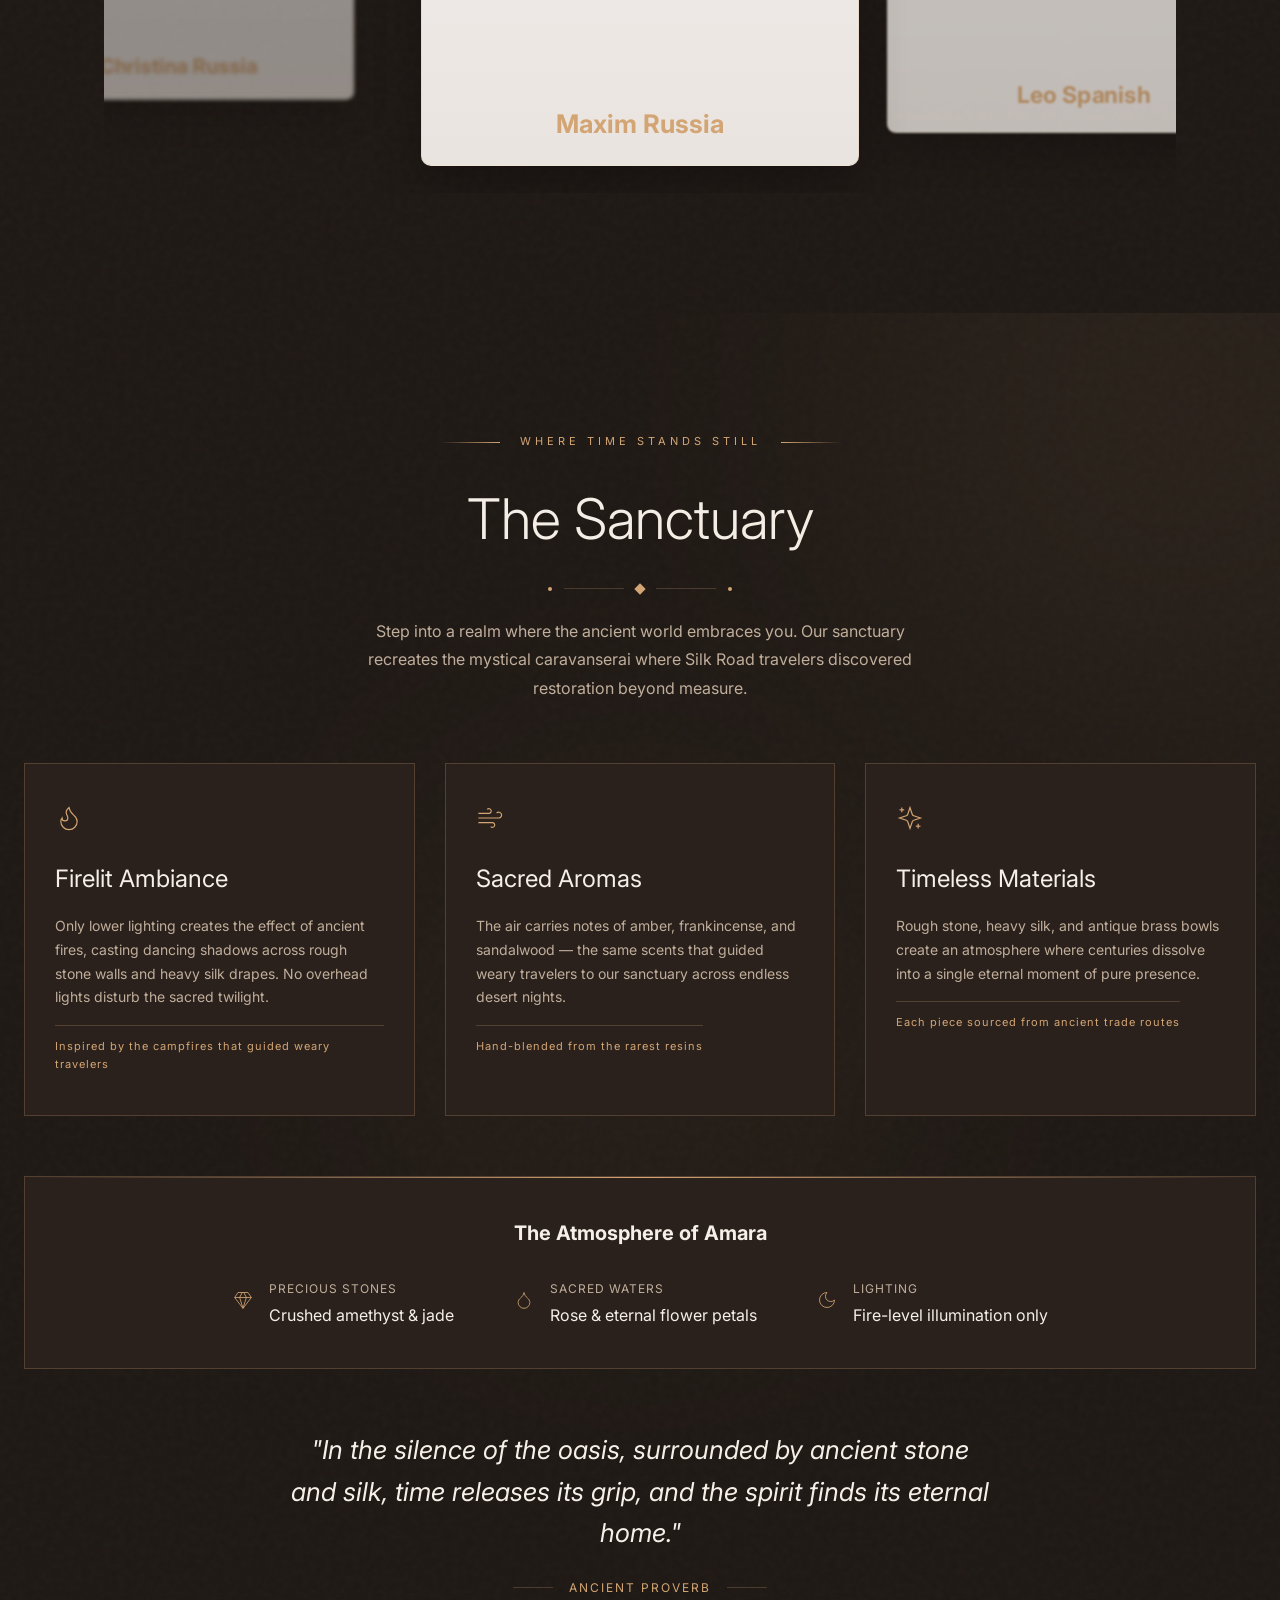
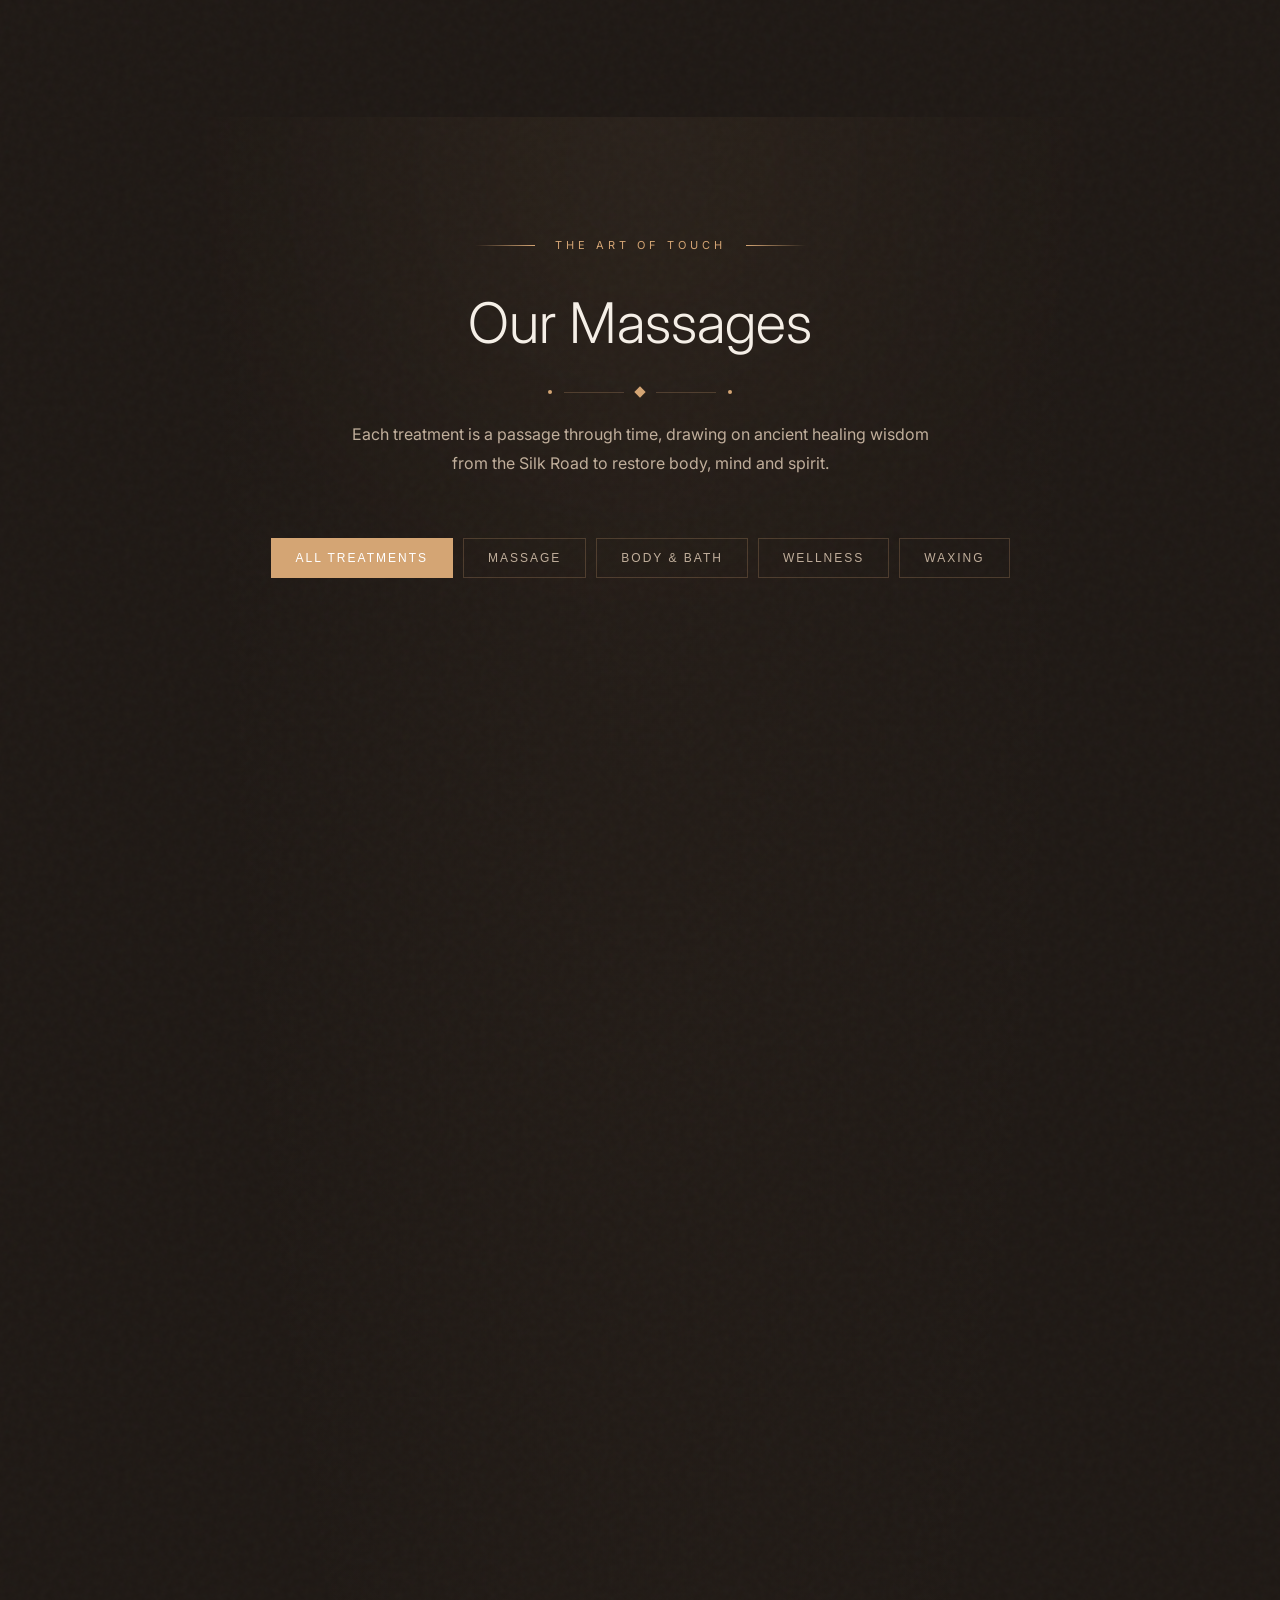
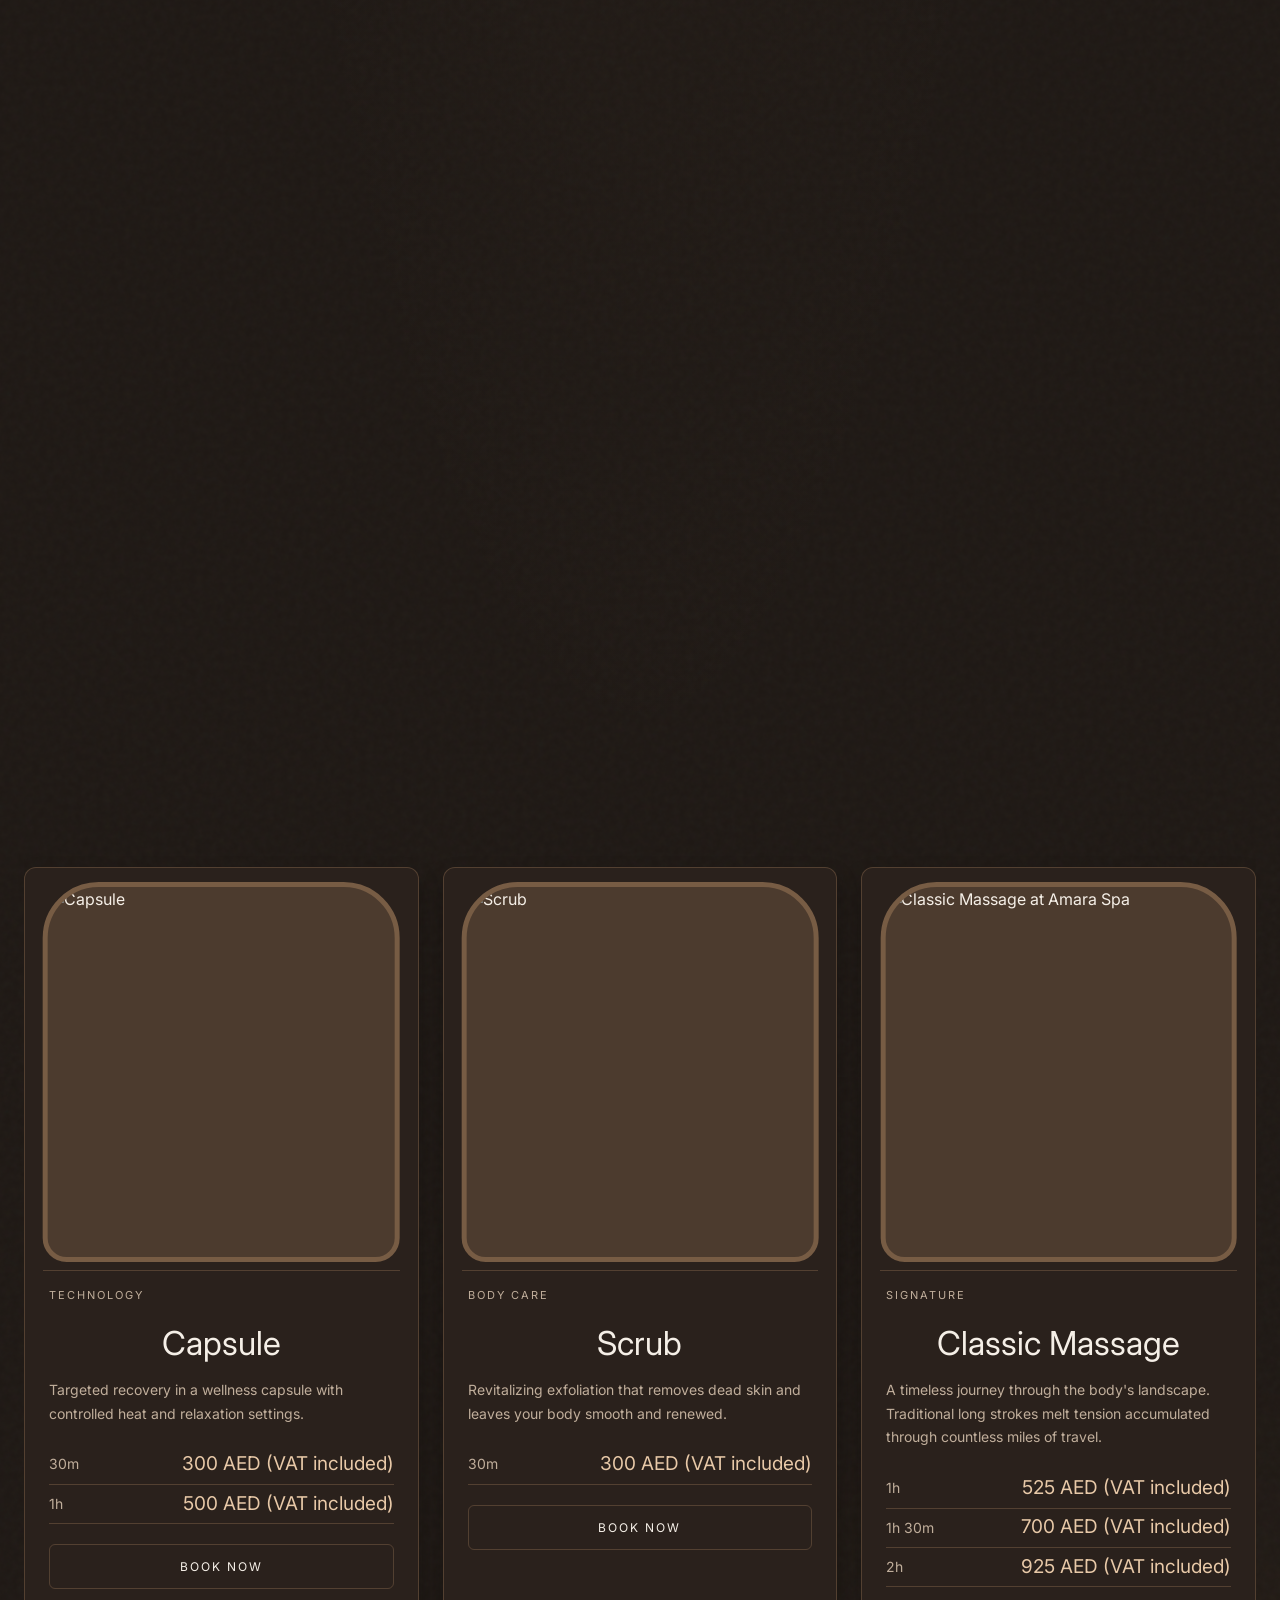
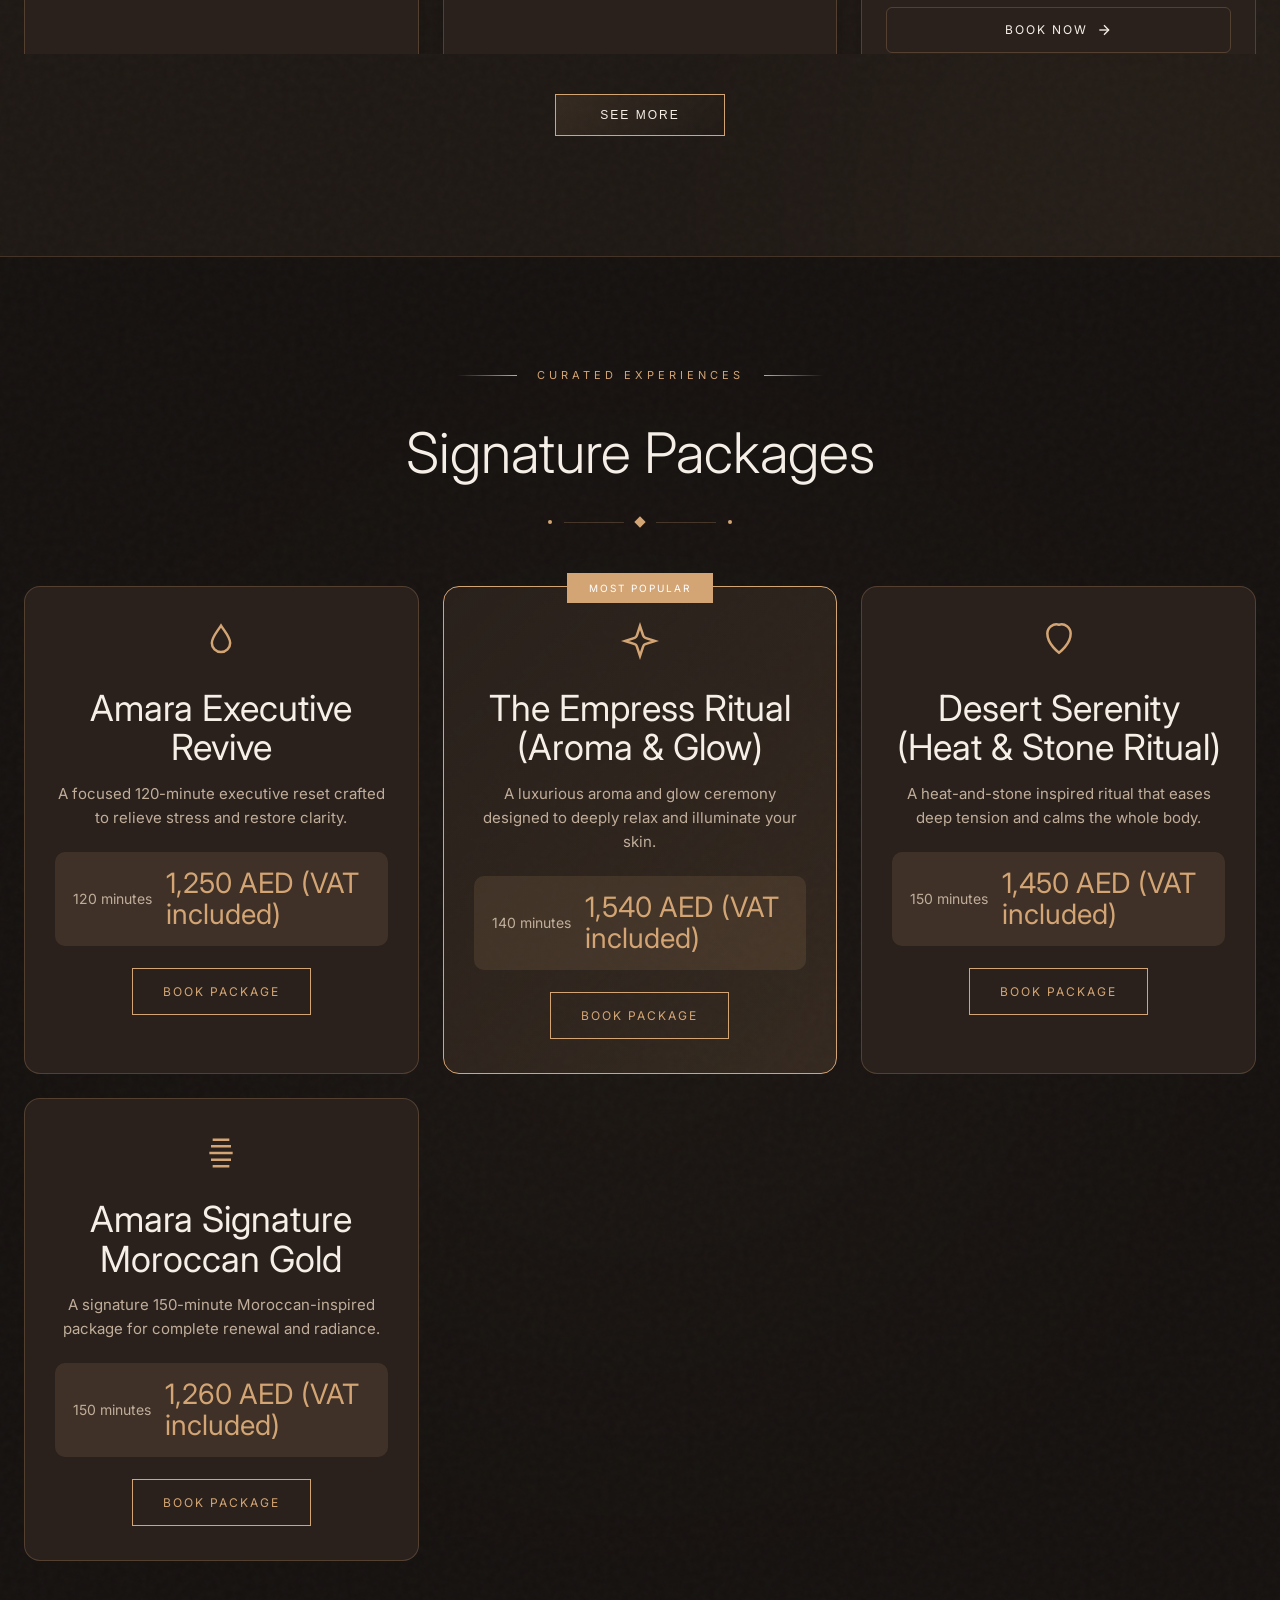
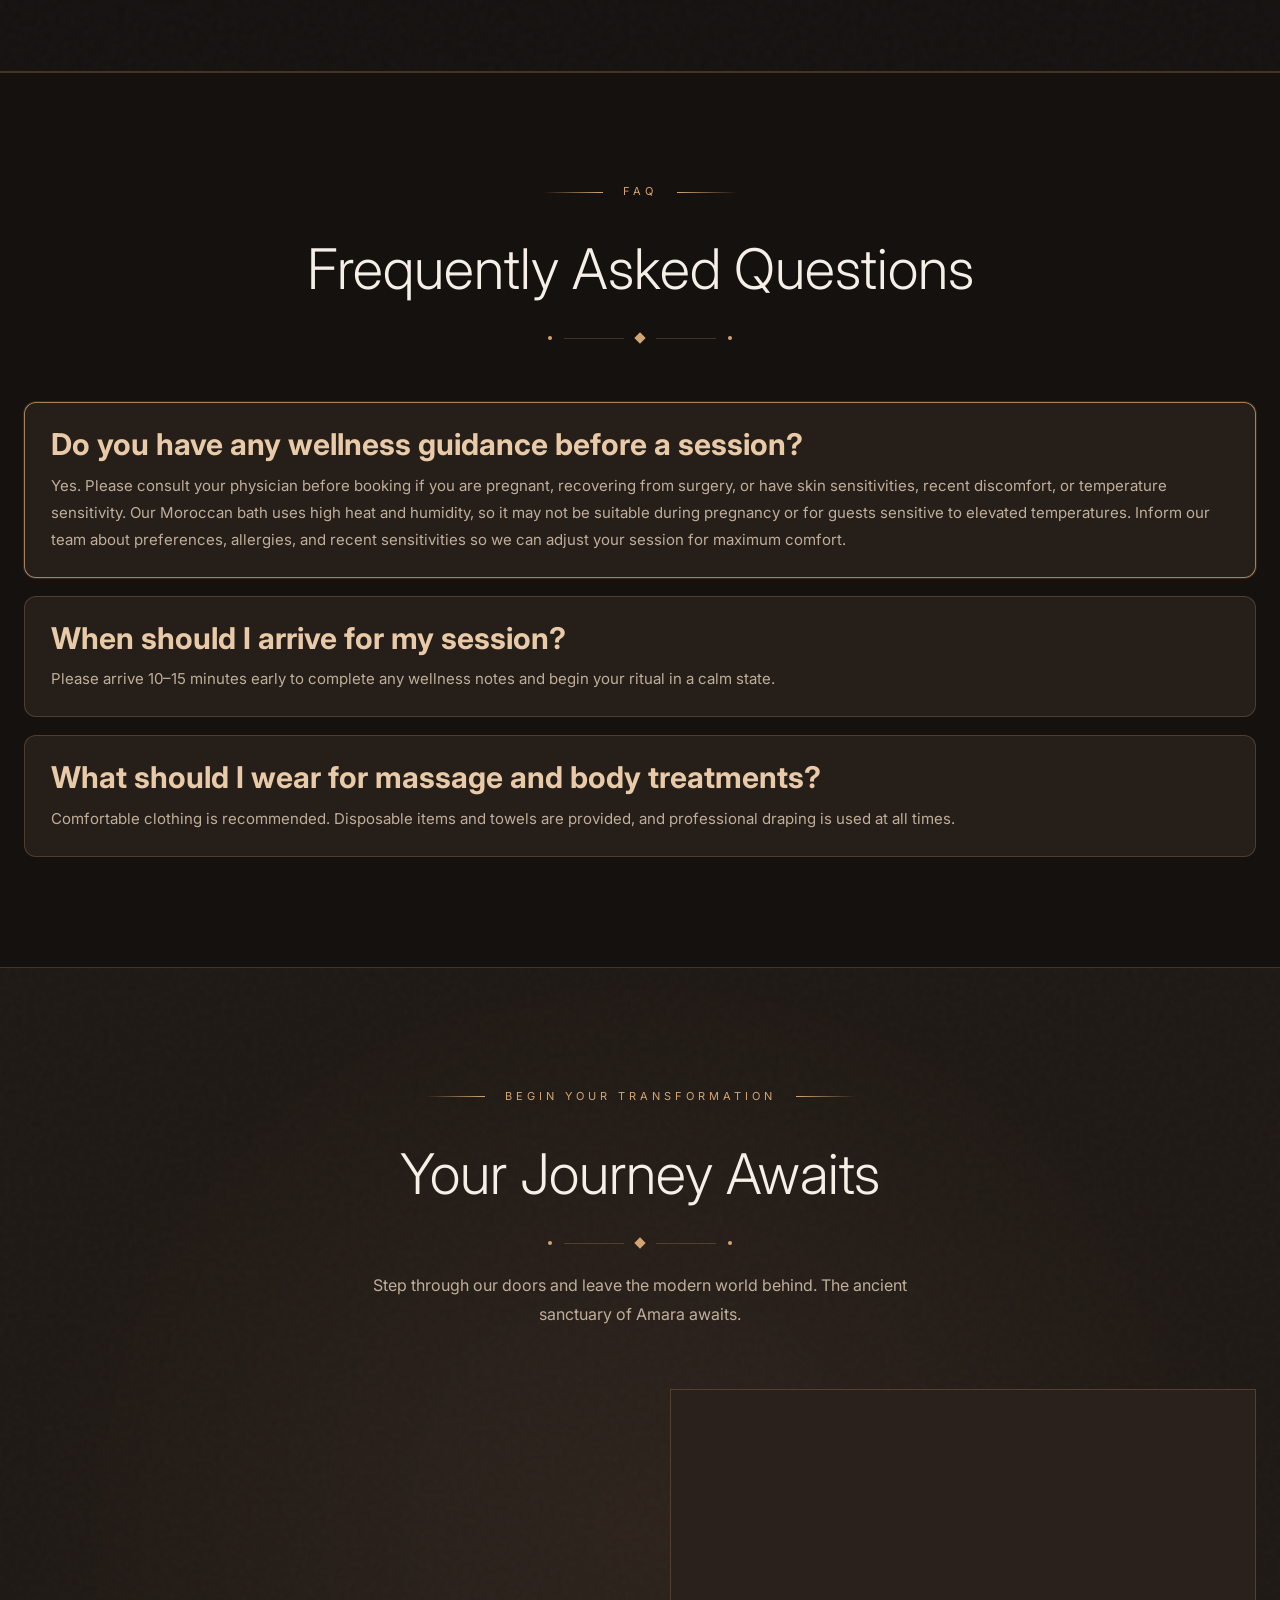
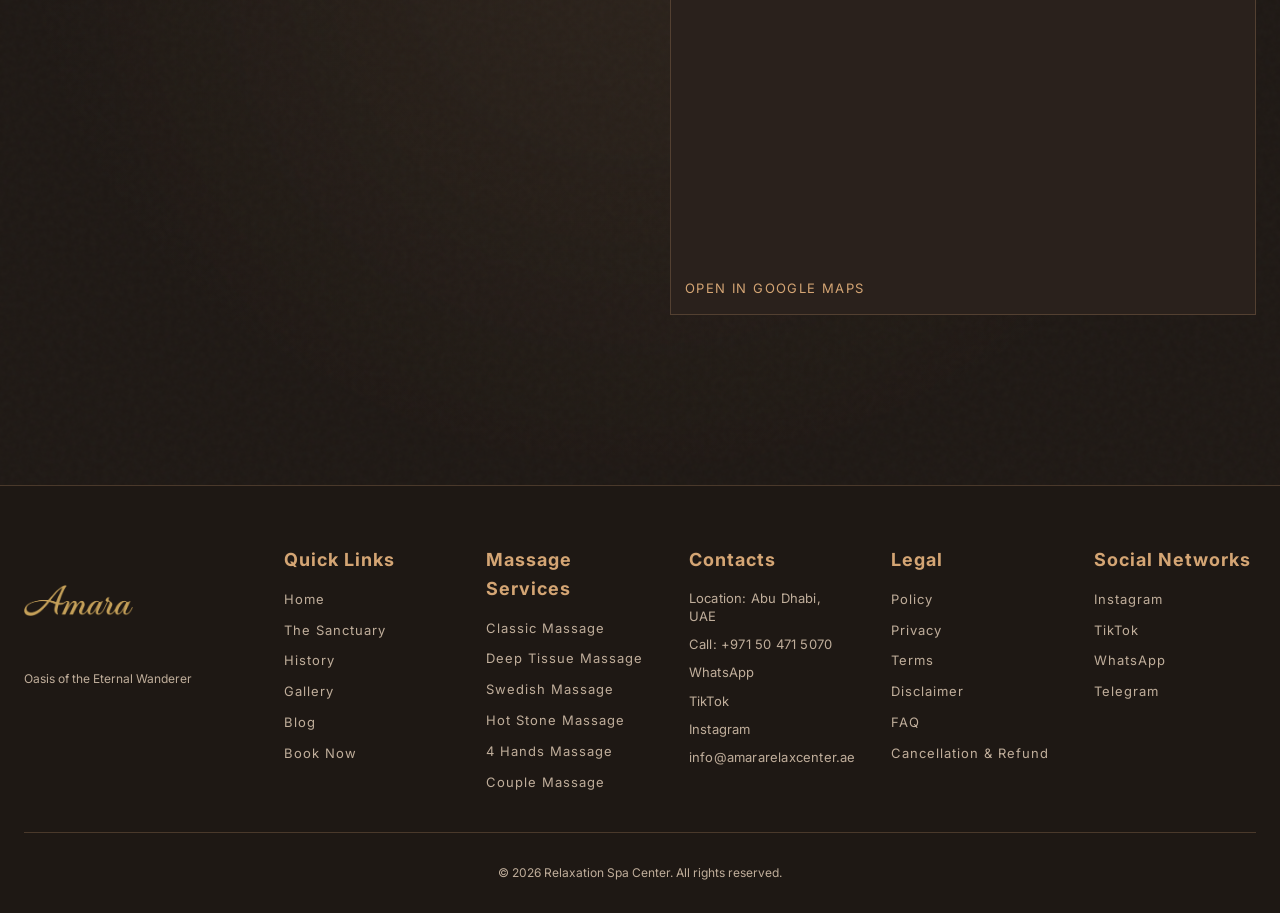
==== commit 0a38490d: "Add files via upload" ====
--- a/index.html
+++ b/index.html
@@ -181,23 +181,21 @@
 
           <div class="grand-opening-spotlight" aria-hidden="true">
             <span class="spotlight-ping"></span>
-            <span class="spotlight-label">Book now • Offer ends soon</span>
+            <span class="spotlight-label">Book now </span>
           </div>
 
           <div class="grand-offers-grid">
             <article class="grand-offer-item grand-offer-featured">
-              <span class="grand-offer-badge">Most Popular</span>
-              <h3 class="grand-offer-name">Classic Massage + Moroccan Bath</h3>
+              <h3 class="grand-offer-name"> 1 Hour Classic Massage + Moroccan Bath 30 mins</h3>
               <p class="grand-offer-price">780 AED</p>
             </article>
             <article class="grand-offer-item">
               <span class="grand-offer-badge">Best Value</span>
-              <h3 class="grand-offer-name">Aroma Massage + Sauna</h3>
+              <h3 class="grand-offer-name">1 Hour Aroma Massage + Sauna 30mins</h3>
               <p class="grand-offer-price">650 AED</p>
             </article>
             <article class="grand-offer-item">
-              <span class="grand-offer-badge">New Ritual</span>
-              <h3 class="grand-offer-name">Soft Massage + Capsule</h3>
+              <h3 class="grand-offer-name">1 Hour Soft Massage + Capsule 30mins</h3>
               <p class="grand-offer-price">675 AED</p>
             </article>
           </div>
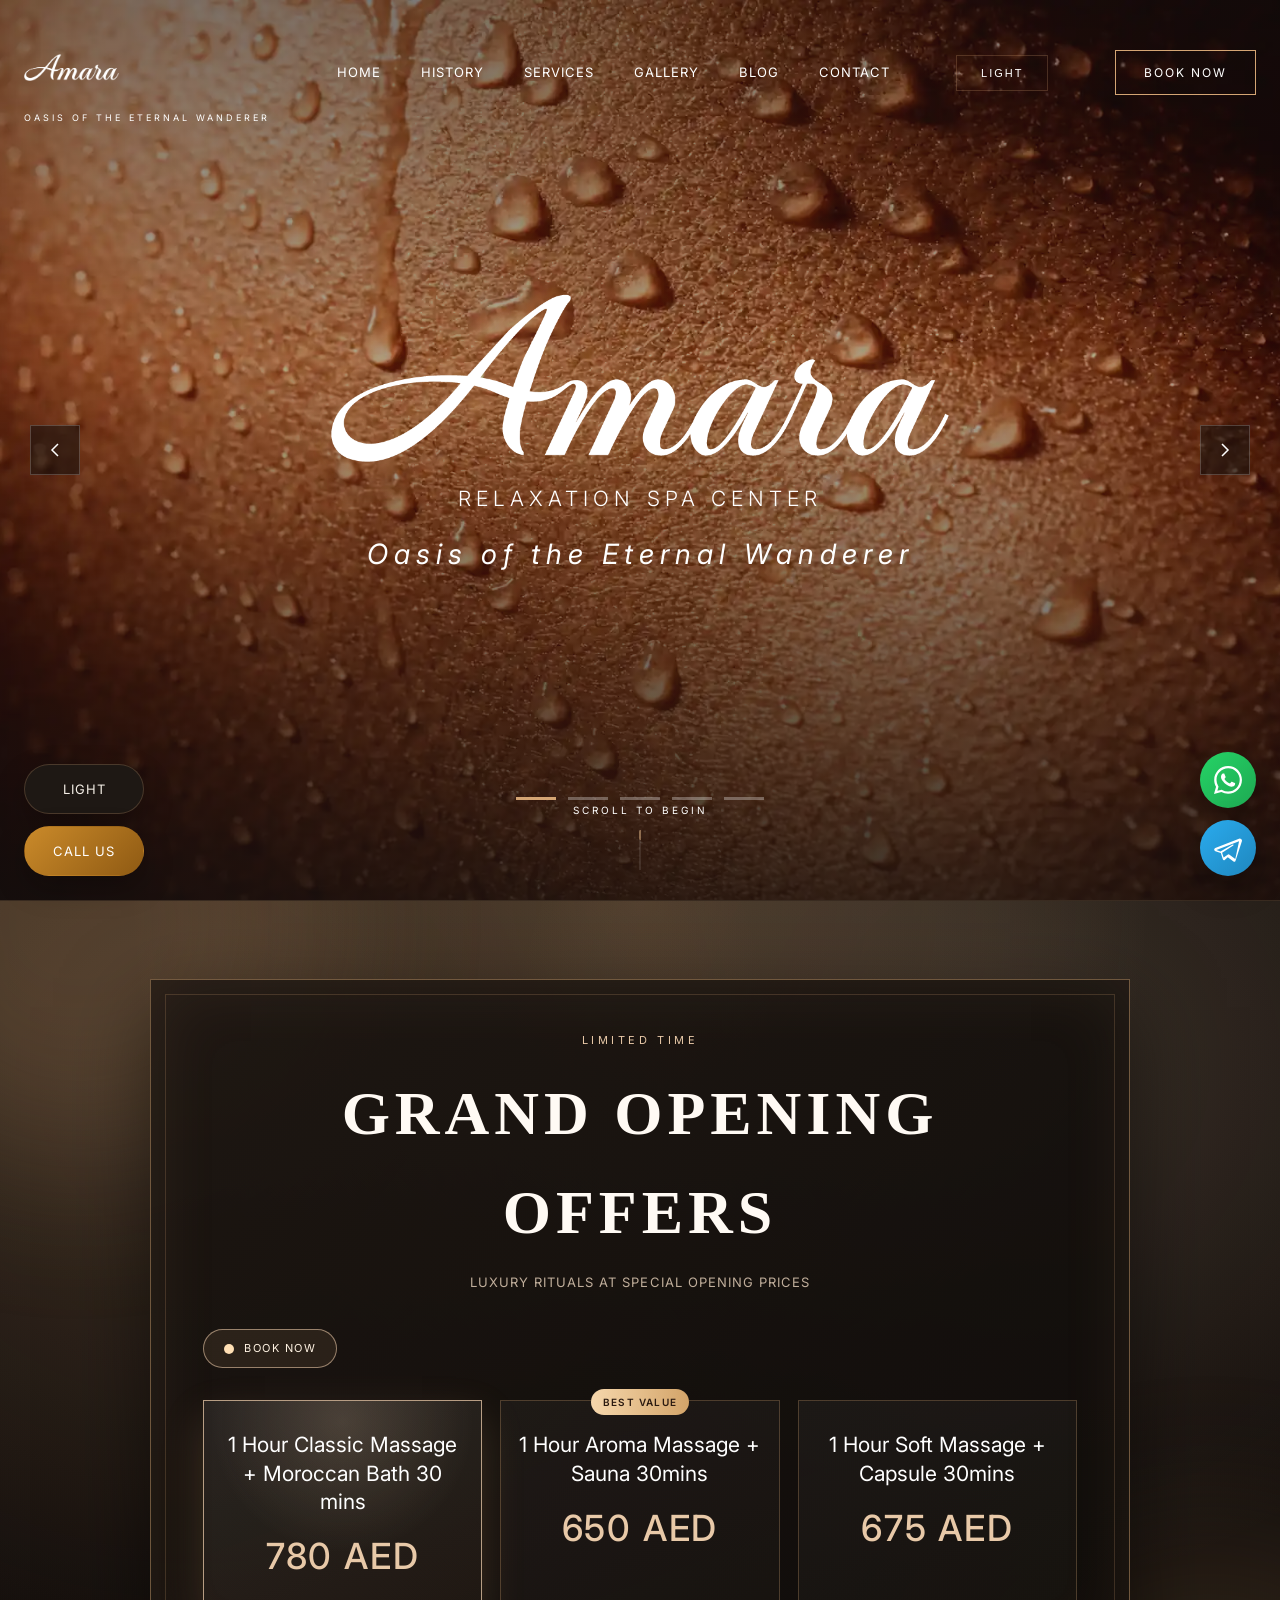
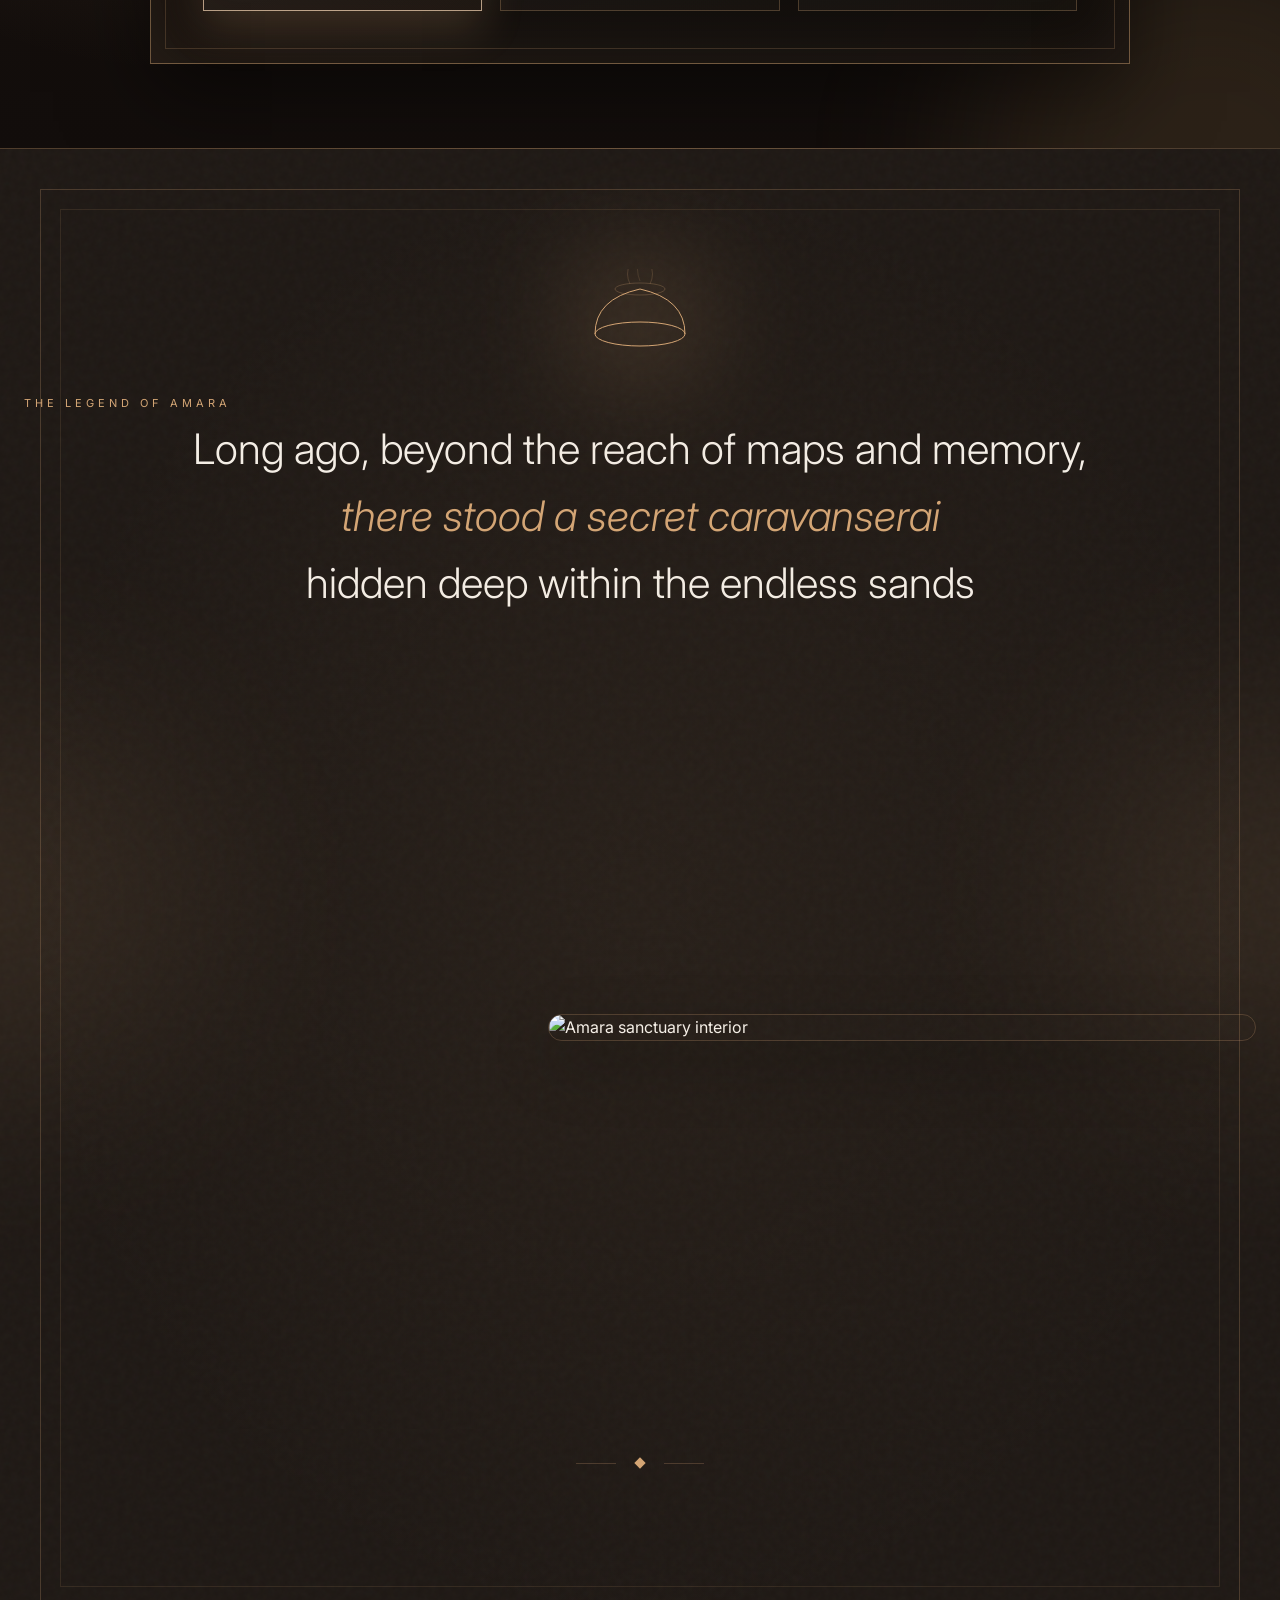
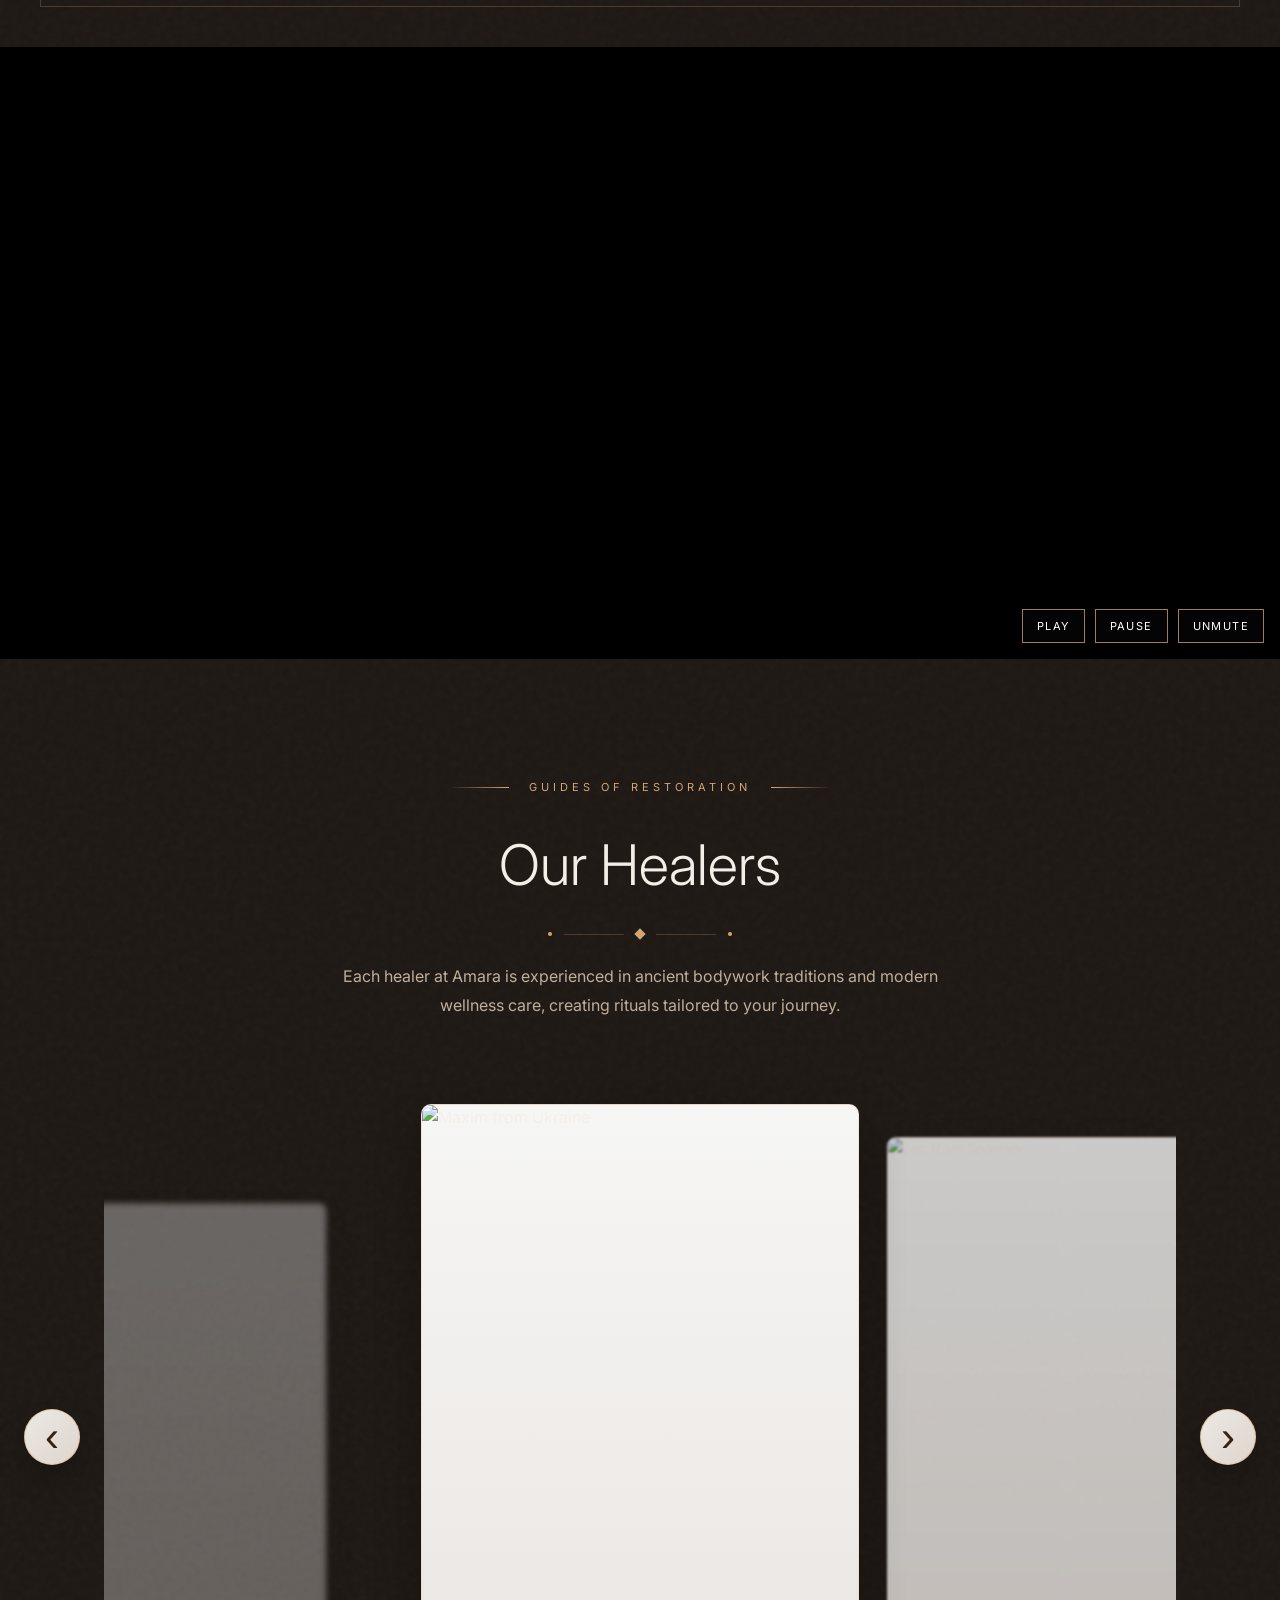
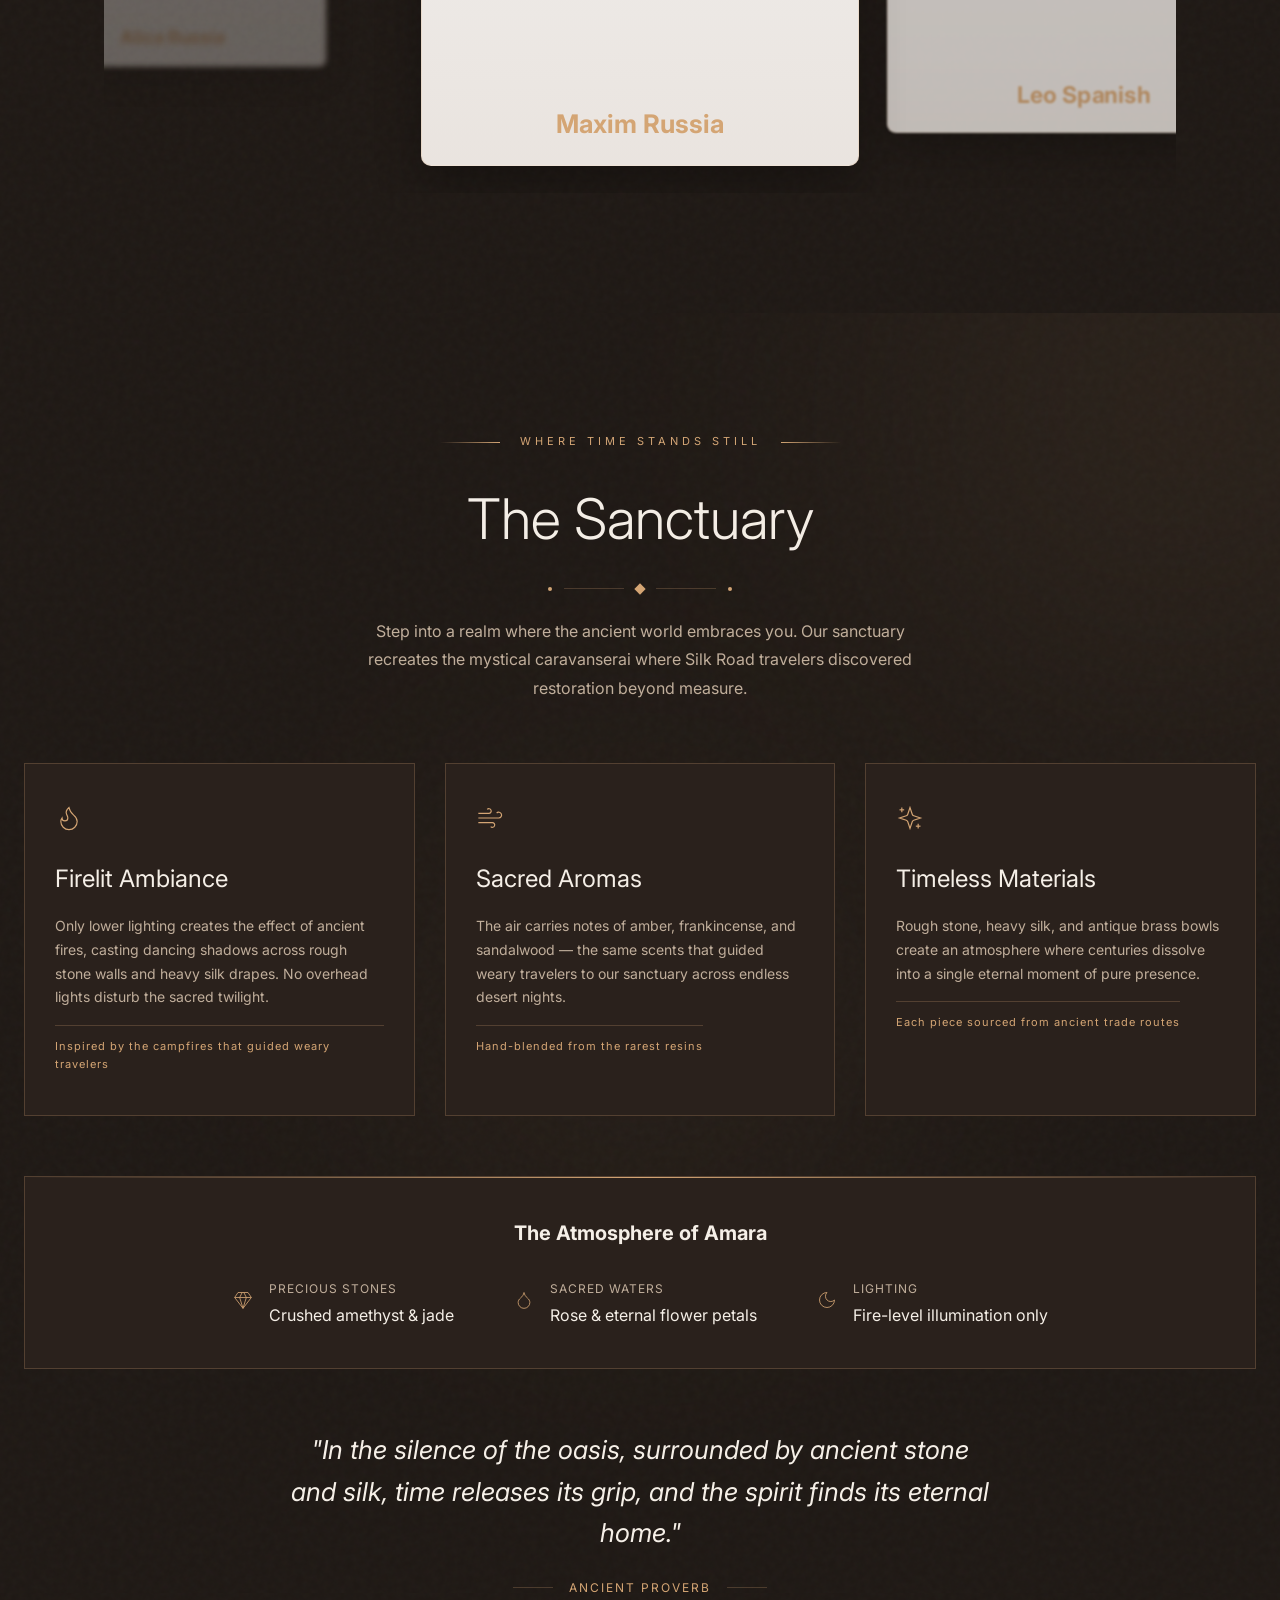
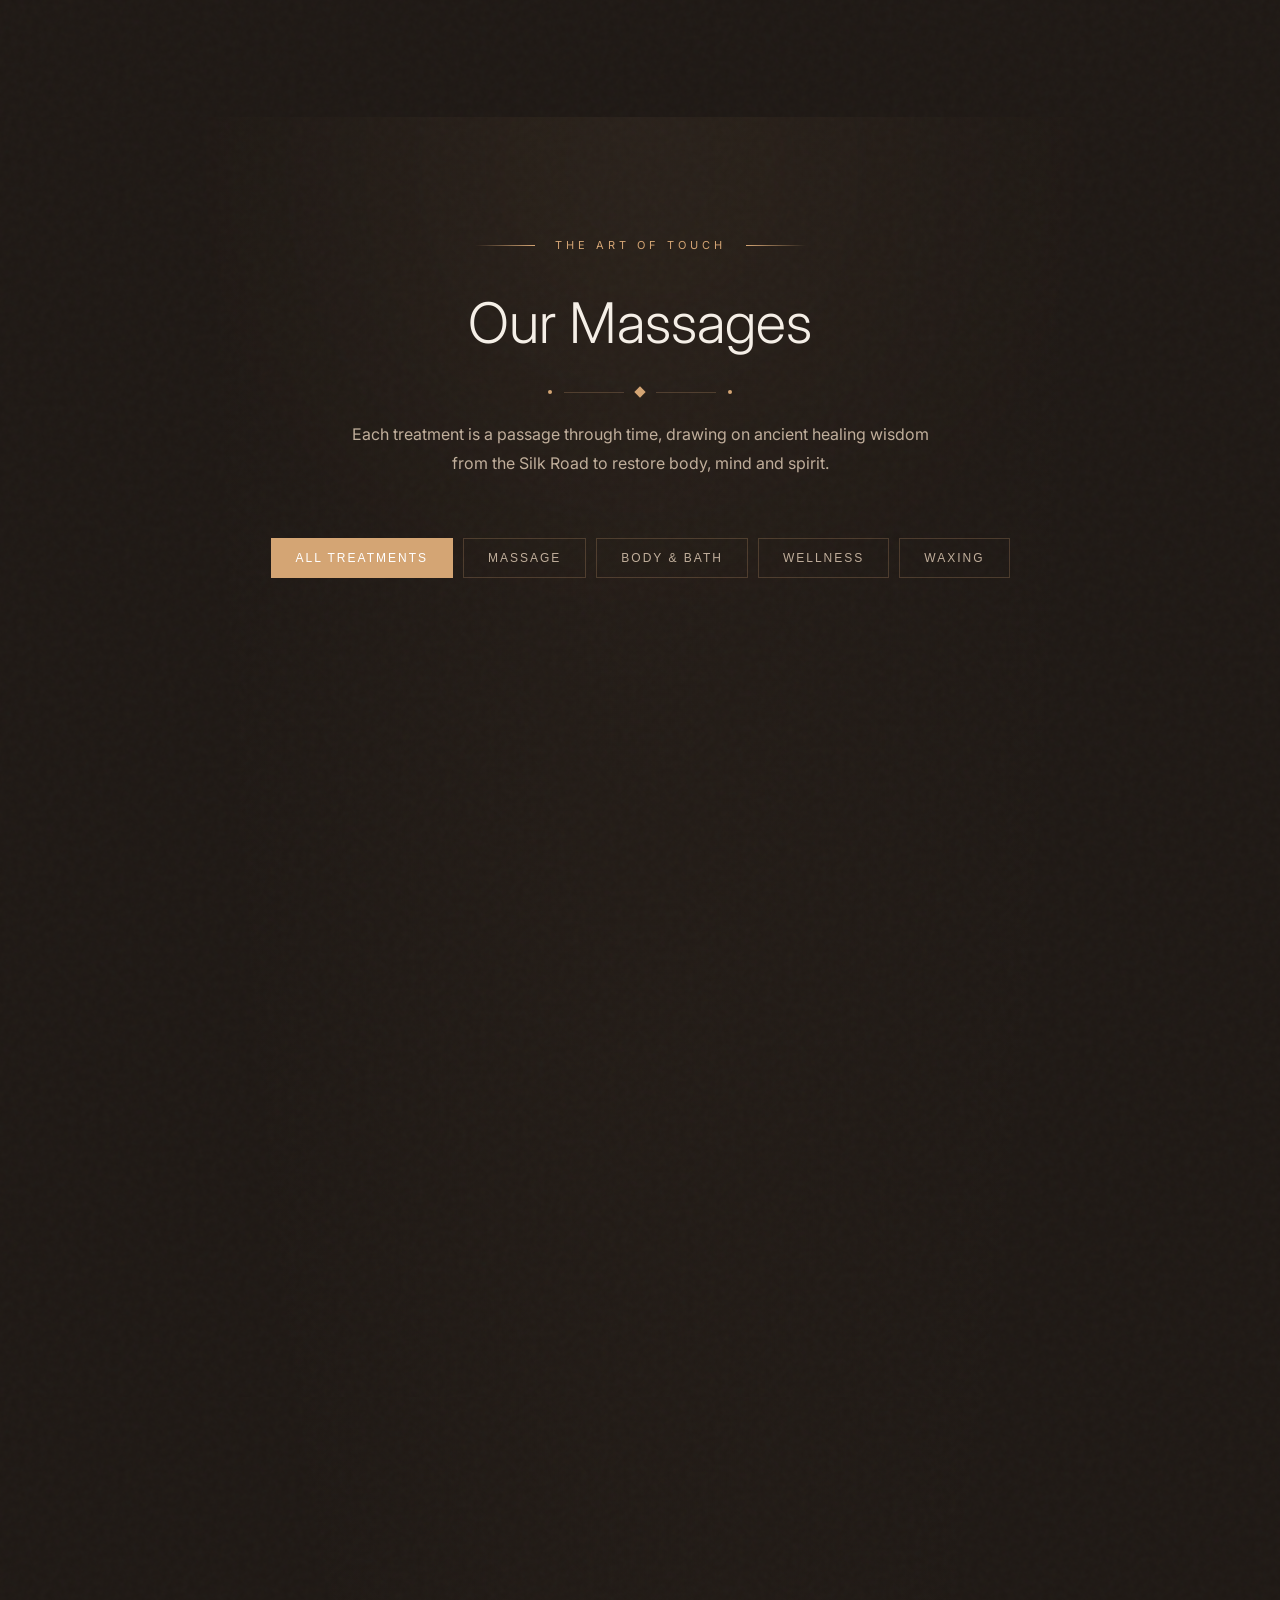
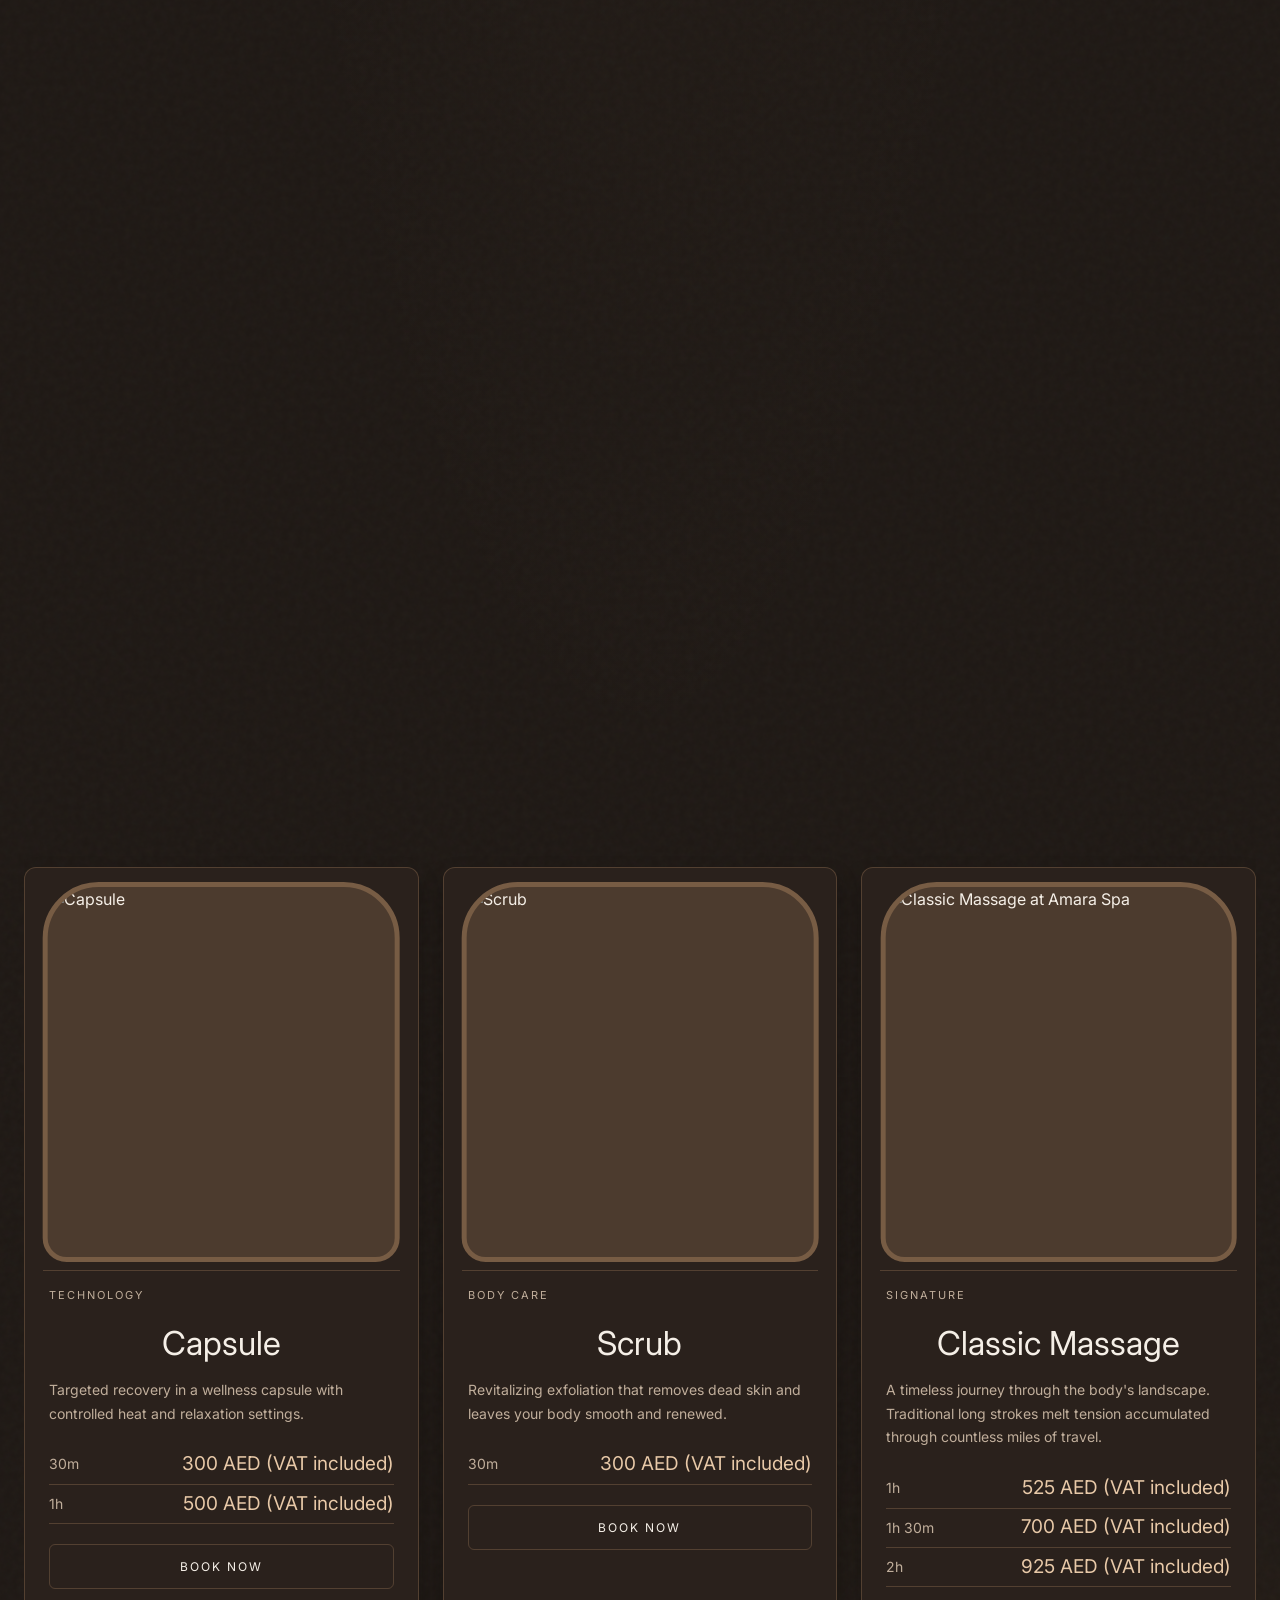
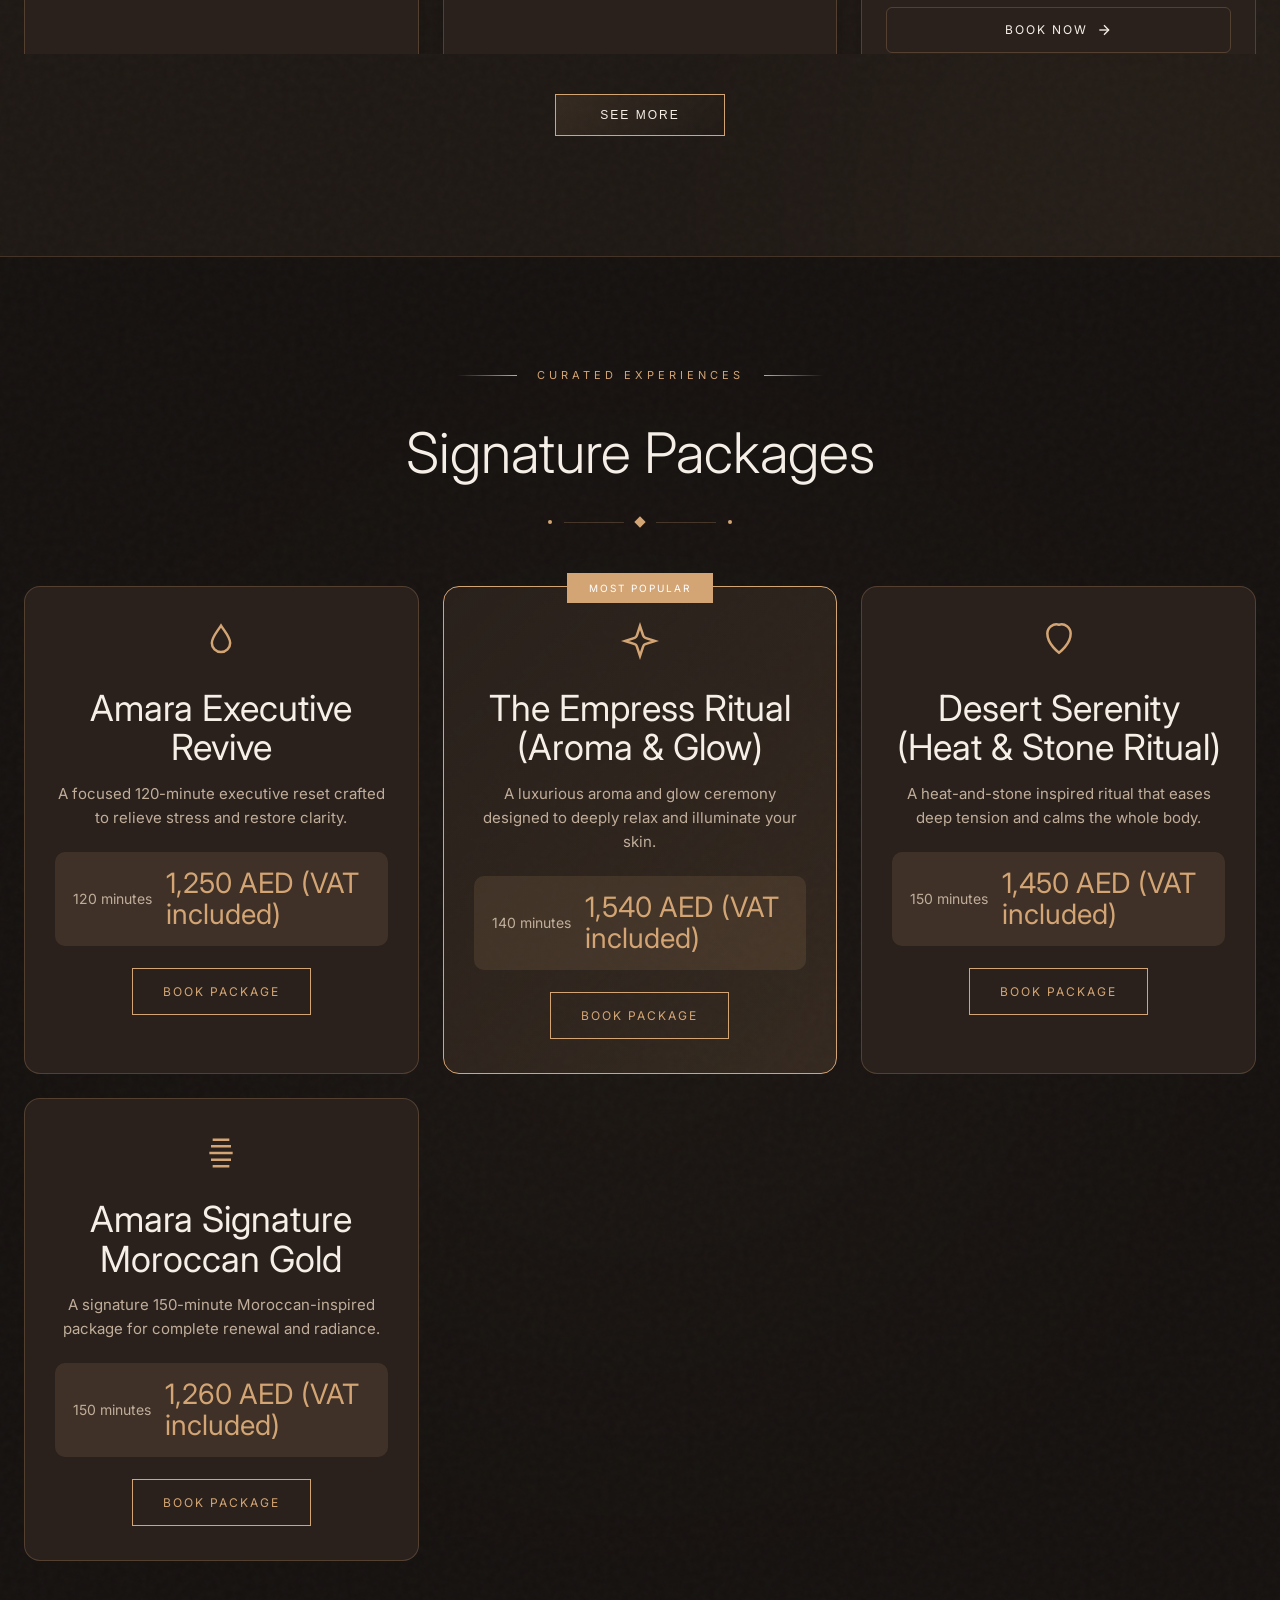
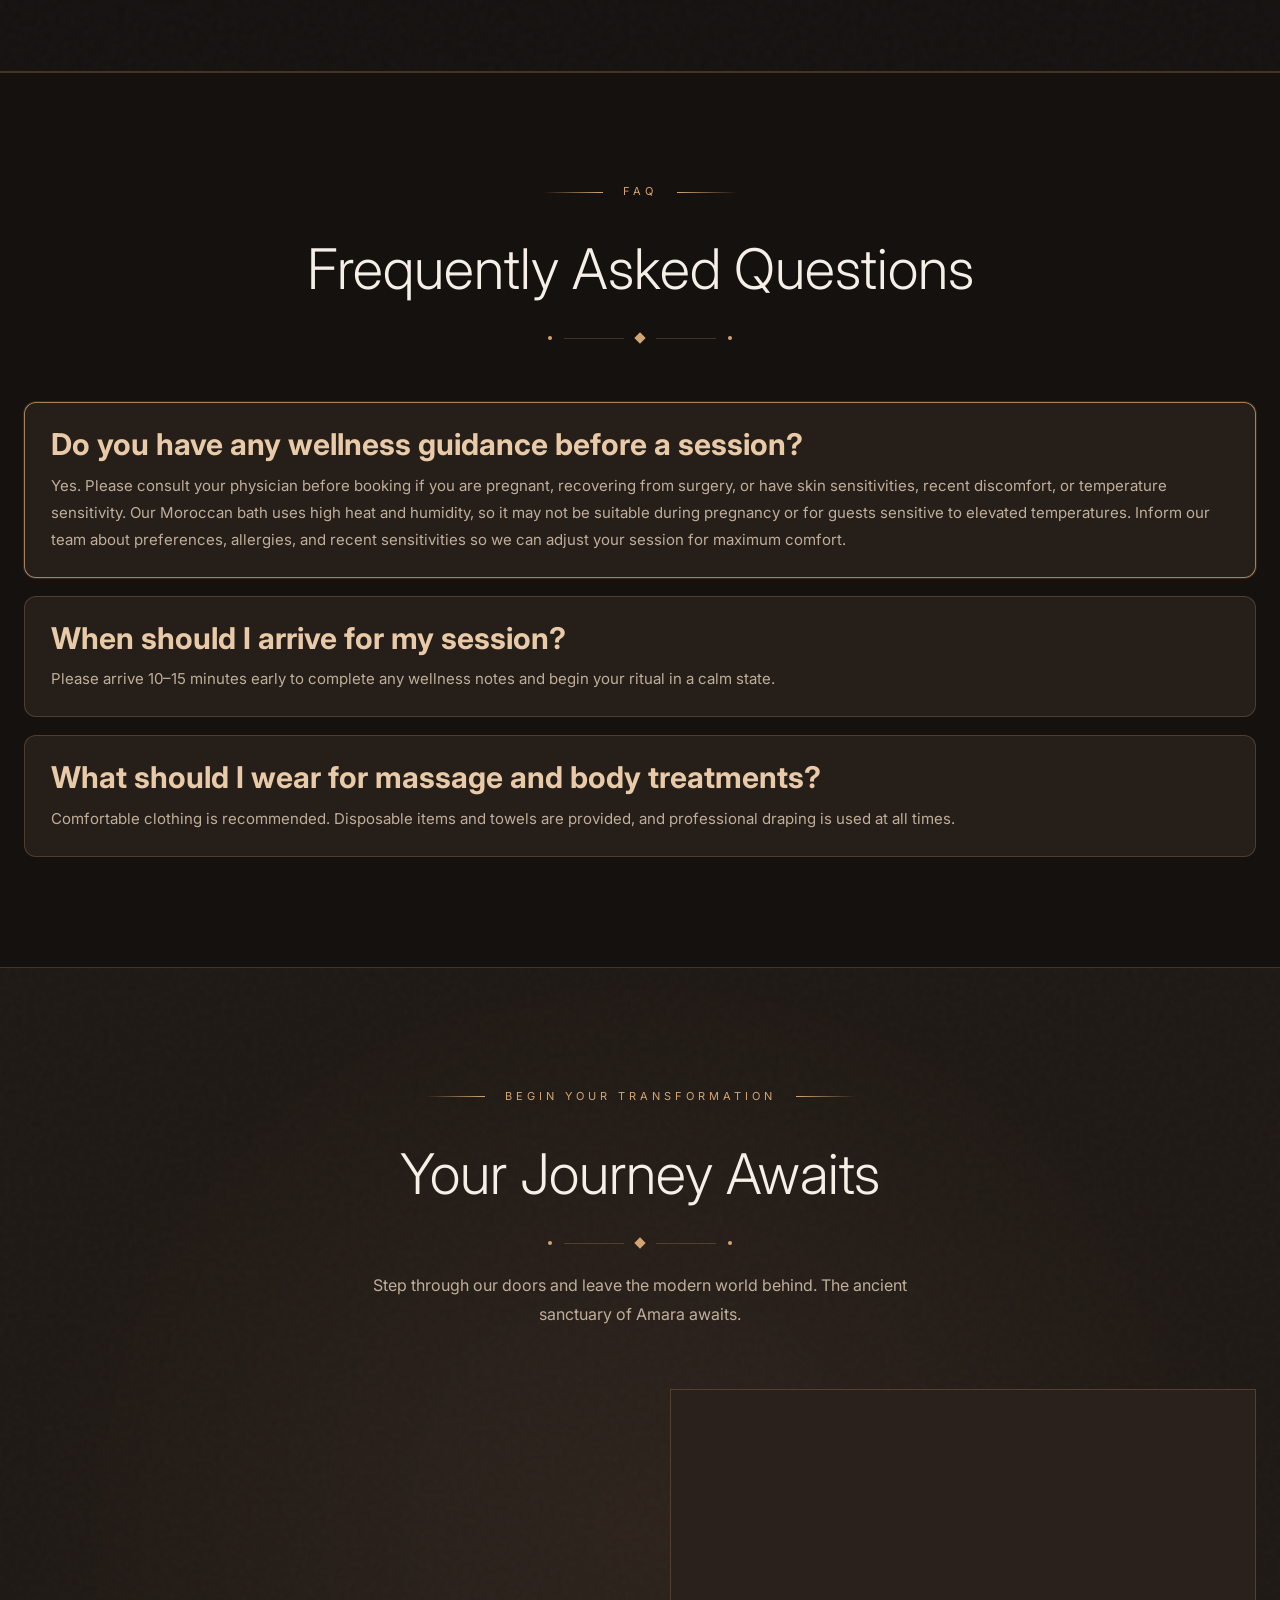
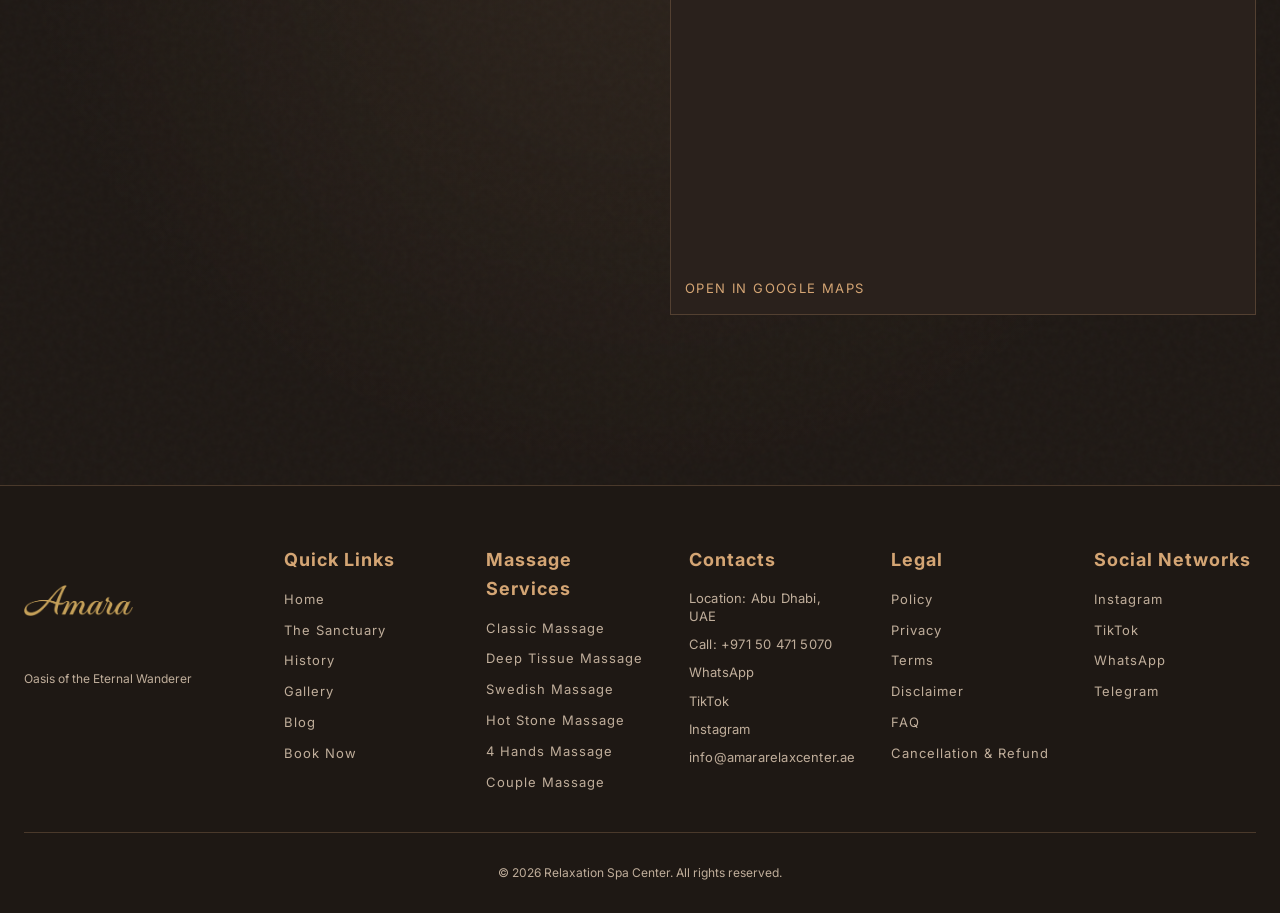
==== commit c98a91e5: "Add files via upload" ====
--- a/index.html
+++ b/index.html
@@ -374,13 +374,26 @@
                   </div>
                 </div>
               </article>
-              <article class="healer-slide" data-real-index="5">
-                <div class="healer-slide-inner">
-                  <img src="img/marina.webp" alt="Marina from Russia" loading="lazy" class="healer-photo">
-                  <div class="healer-meta">
-                    <h3 class="healer-name">Marina Russia</h3>
-                  </div>
-                </div>
+             <article class="healer-slide" data-real-index="5">
+  <div class="healer-slide-inner">
+    <img src="img/marina.webp" alt="Marina from Russia" loading="lazy" class="healer-photo">
+    <div class="healer-meta">
+      <h3 class="healer-name">Marina Russia</h3>
+    </div>
+  </div>
+</article>
+
+<article class="healer-slide" data-real-index="6">
+  <div class="healer-slide-inner">
+    <img src="img/Azel.webp" alt="Azel from Turkey" loading="lazy" class="healer-photo">
+    <div class="healer-meta">
+      <h3 class="healer-name">Azel Turkey</h3>
+    </div>
+  </div>
+</article>
+                
+                
+              
 
             </div>
           </div>
